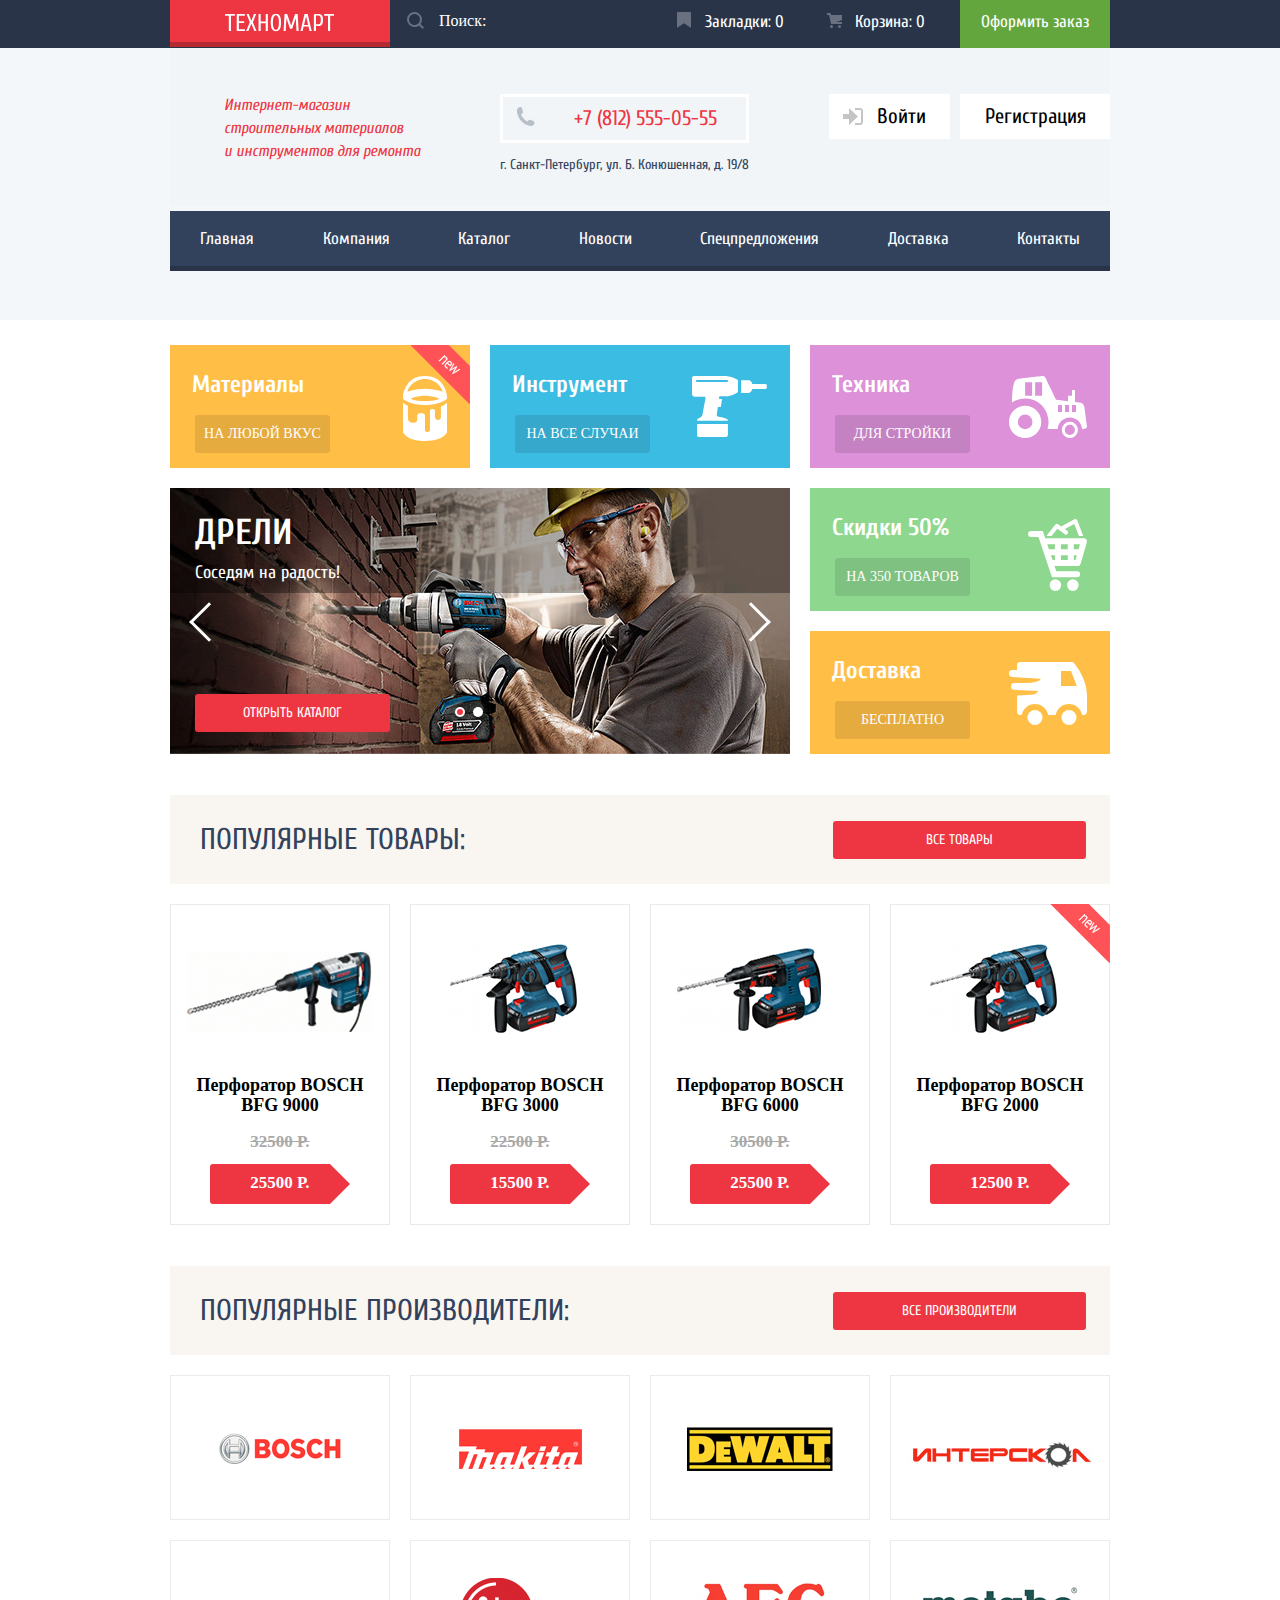
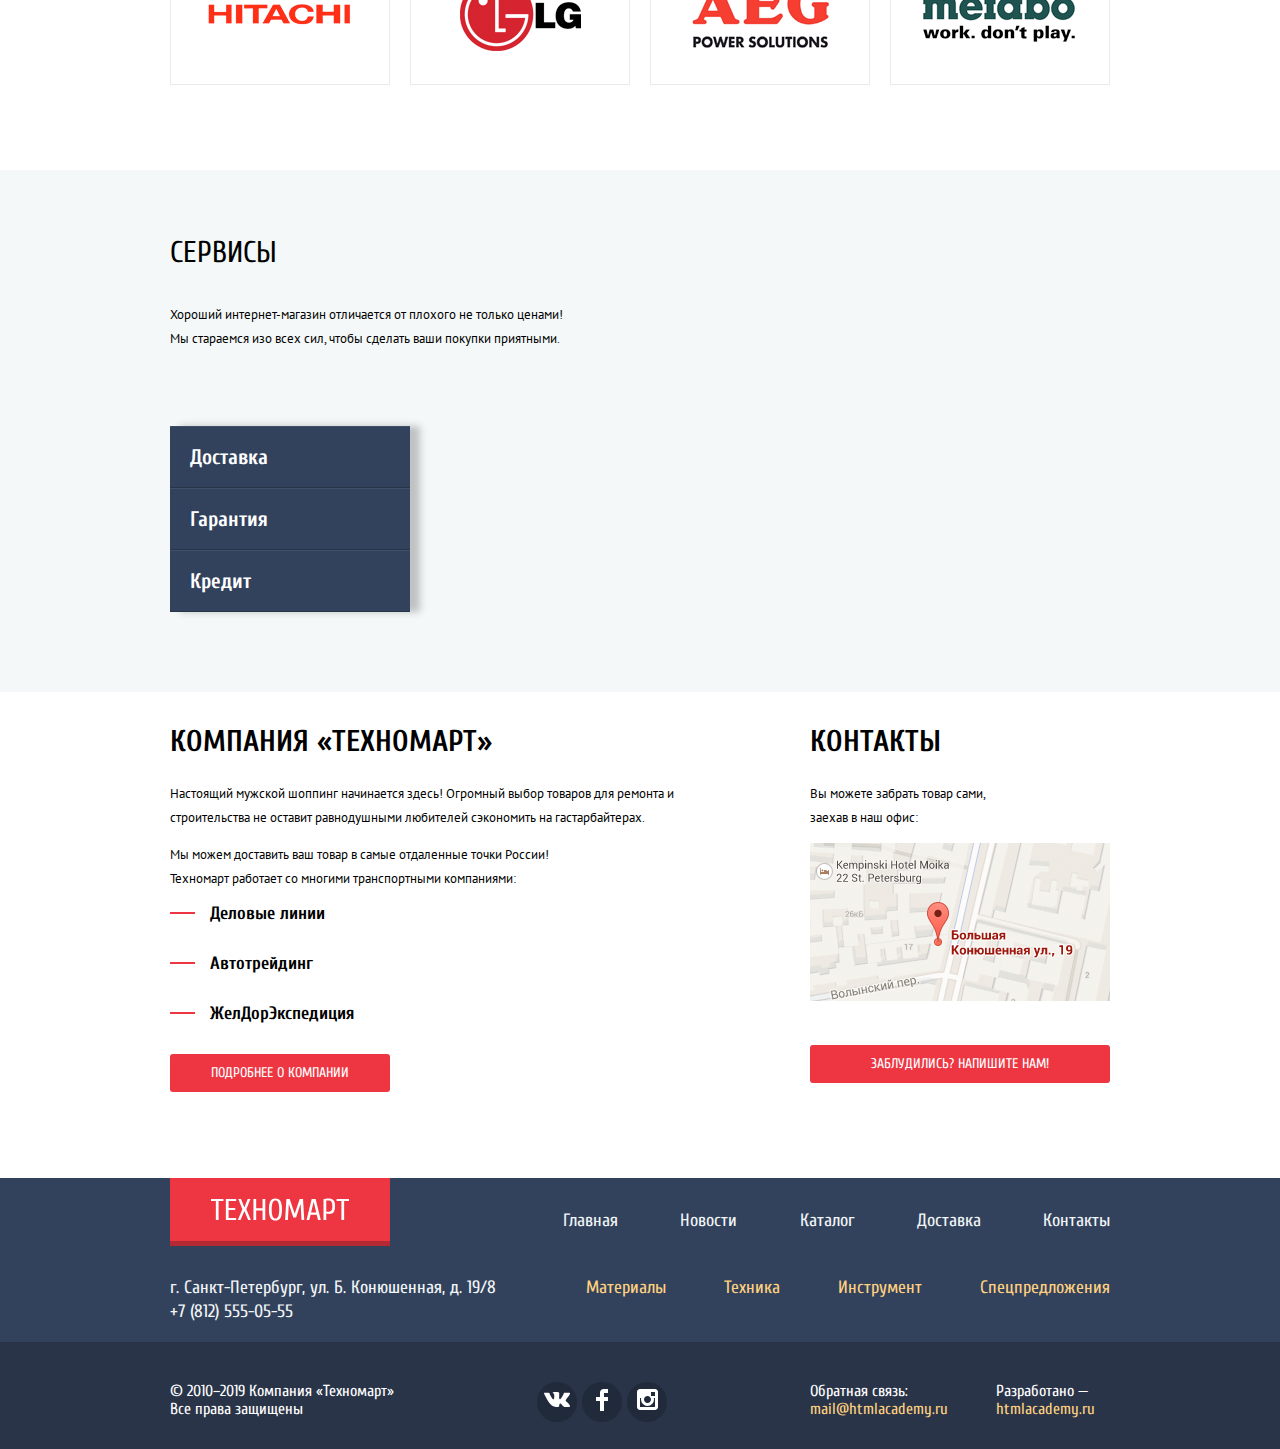
==== index.html @ a38dd0d5 "Вынес JS  в отдельный файл" ====
<!DOCTYPE html>
<html lang="ru">
  <head>
    <meta charset="utf-8">
    <title>HTML Academy: Техномарт</title>
    <link href="https://fonts.googleapis.com/css?family=Cuprum:400,400i,700%7CPT+Sans:400,700&display=swap&subset=cyrillic" rel="stylesheet">
    <link href="css/normalize.css" rel="stylesheet">
    <link href="css/style.css" rel="stylesheet">
  </head>
  <body>
   <!-- ICON'S (У КОТОРЫХ МЕНЯЕТСЯ ЦВЕТ) -->
   <svg class="visually-hidden">
       <symbol id="bookmark-icon" viewBox="0 0 14 16">
           <g>
               <path d="M14 15c0 .55-.368.741-.818.426l-5.363-3.765c-.45-.315-1.187-.315-1.637 0L.818 15.426C.368 15.741 0 15.55 0 15V1c0-.55.45-1 1-1h12c.55 0 1 .45 1 1v14z"/>
           </g>
       </symbol>

       <symbol id="cart-icon" viewBox="0 0 15 15">
           <g>
               <circle cx="4.5" cy="13.5" r="1.5"/>
               <circle cx="12.5" cy="13.5" r="1.5"/>
               <path d="M15 2H4.07l-.422-2H0v2h2.031l1.985 9H15V9H9.441L15 6.951z"/>
           </g>
       </symbol>

       <symbol id="search-icon" viewBox="0 0 17 17">
           <g>
               <path d="M17 15.586l-3.542-3.542A7.465 7.465 0 0 0 15 7.5 7.5 7.5 0 1 0 7.5 15c1.71 0 3.282-.579 4.544-1.542L15.586 17 17 15.586zM2 7.5C2 4.467 4.467 2 7.5 2 10.532 2 13 4.467 13 7.5c0 3.032-2.468 5.5-5.5 5.5A5.506 5.506 0 0 1 2 7.5z"/>
           </g>
       </symbol>

       <symbol id="phone-icon" viewBox="0 0 19 19">
               <g>
                   <path d="M15.572 18.985h-.941c-4.129-.488-7.157-2.408-9.359-4.864C3.062 11.66 1.318 8.492.978 4.228V3.084c.078-.774.459-1.304.898-1.757C2.425.766 3.25.044 4.002.019c.554-.018 1.5.38 1.879.899.329.446.504 1.339.656 2.003.154.671.505 1.643.408 2.289-.148 1.007-1.487 1.434-1.879 2.166 1.307 3.135 3.443 5.439 6.293 7.031.715-.392 1.346-1.572 2.332-1.595.359-.009.818.178 1.184.286.402.121.75.275 1.104.408.596.224 1.648.521 2.004 1.021.365.513.57 1.356.49 1.879-.164 1.041-1.879 2.197-2.901 2.579z"/>
             </g>
       </symbol>

       <symbol id="login-icon" viewBox="0 0 20 17">
               <g>
                   <path d="M14.875 8.5L6 0v6H0v5h6v6z"/>
                   <path d="M16.986 15.01h-5.027V17h5.027c2.178 0 3.004-1.81 3.029-3.026V3.028C19.99 1.811 19.164 0 16.986 0h-5.027v1.99h5.027c.839 0 .992.681 1.01 1.057v10.904c-.017.376-.171 1.059-1.01 1.059z"/>
               </g>
       </symbol>

       <symbol id="logout-icon" viewBox="0 0 21 17">
           <g>
                   <path d="M21 8.5L12.125 0v6h-6v5h6v6z"/>
                   <path d="M3.106 13.952V3.048c.018-.376.171-1.057 1.01-1.057h5.027V0H4.116C1.938 0 1.112 1.81 1.087 3.027v10.946C1.112 15.189 1.938 17 4.116 17h5.027v-1.99H4.116c-.839 0-.992-.683-1.01-1.058z"/>
           </g>
       </symbol>

       <symbol id="user-icon" viewBox="0 0 20 18">
           <g>
                   <path d="M17.881 14.166c-2.144-.735-4.256-1.666-5.207-2.39-.657-.501-.77-1.618-.517-2.415 1.118-.903 1.864-2.477 1.864-4.278C14.021 2.276 12.221 0 10 0S5.979 2.276 5.979 5.083c0 1.801.746 3.374 1.863 4.277.253.798.141 1.915-.517 2.416-.95.724-3.063 1.654-5.207 2.39S0 18 0 18h20s.025-3.099-2.119-3.834z"/>
           </g>
       </symbol>

       <symbol id="up-dir" viewBox="0 0 11 10">
               <g>
                   <path d="M5.5 0L0 10h11z"/>
               </g>
       </symbol>

       <symbol id="down-dir" viewBox="0 0 11 10">
               <g>
                   <path d="M5.5 10L0 0h11"/>
           </g>
       </symbol>
   </svg>

   <!-- HEADER -->
    <header class="header">
     <div class="header__top-wrap">
      <div class="header__top-line">
          <a class="header__logo" href="index.html">
            <img src="img/logo-technomart.svg" width="109" height="19" alt="Логотип магазина «Техномарт»">
          </a>

          <form class="header__search" action="catalog.html" method="get">
            <input type="text" class="search__input" name="search-input" placeholder="Поиск:">
            <button class="search__button">
                <svg class="search__icon"><use xlink:href="#search-icon"></use></svg>
            </button>
          </form>

          <ul class="header__interface">
            <li>
                <div class="interface__content">
                    <svg class="bookmark-icon">
                        <use xlink:href="#bookmark-icon"></use>
                    </svg>
                    <a class="bookmark-btn" href="#">Закладки: 0</a>
                </div>
            </li>
            <li>
                <div class="interface__content">
                    <svg class="cart-icon">
                        <use xlink:href="#cart-icon"></use>
                    </svg>
                    <a class="cart-btn" href="#">Корзина: 0</a>
                </div>
            </li>
            <li><a class="order-btn" href="#">Оформить заказ</a></li>
          </ul>
      </div>
     </div>

      <div class="header__mid-line">

          <p class="header__txt">
              Интернет-магазин<br>
              строительных материалов<br>
              и инструментов для ремонта
          </p>

          <div class="header__contacts">
              <div class="phone__content">
                  <svg class="phone-icon">
                      <use xlink:href="#phone-icon"></use>
                  </svg>
                  <a class="header__tel" href="tel:88125550555">+7 (812) 555-05-55</a>
              </div>
              <p class="header__geo">г. Санкт-Петербург, ул. Б. Конюшенная, д. 19/8</p>
          </div>


          <ul class="user-navigation">
            <li class="user-navigation__content">
                <svg class="login-icon"><use xlink:href="#login-icon"></use></svg>
                <a class="login-link" href="catalog.html">Войти</a>
            </li>
            <li><a class="registration-link" href="#">Регистрация</a></li>
          </ul>

          <ul class="account-navigation visually-hidden">
              <li class="account-top-line">
                  <div class="profile-content">
                      <svg class="user-icon">
                          <use xlink:href="#user-icon"></use>
                      </svg>
                      <a class="profile-link" href="#" aria-label="Имя пользователя">Равшан Джамшутович</a>
                  </div>
                  <a class="exit-link" href="#" aria-label="Выход из аккаунта">
                      <svg class="logout-icon">
                          <use xlink:href="#logout-icon"></use>
                      </svg>
                  </a>
              </li>
              <li class="account-bottom-line">
                  <a href="#">Мои заказы</a>
                  <a href="#">Личный кабинет</a>
              </li>
          </ul>

      </div>

      <nav class="header__navigation">
          <ul class="site-navigation">
            <li><a href="index.html">Главная</a></li>
            <li><a href="#">Компания</a></li>
            <li><a href="catalog.html">Каталог</a></li>
            <li><a href="#">Новости</a></li>
            <li><a href="#">Спецпредложения</a></li>
            <li><a href="#">Доставка</a></li>
            <li><a href="#">Контакты</a></li>
          </ul>
      </nav>
    </header>

<!-- MAIN -->
    <main class="container">
      <section class="container__menu center-container">
          <h2 class="visually-hidden">ОСНОВНОЕ МЕНЮ</h2>

          <ul class="menu__list">
              <li class="menu__item menu__block">
                  <div class="menu__flag">
                      <img src="img/new-flag.png" width="60" height="59" alt="Маркировка нового товара">
                  </div>
                  <h3 class="menu__title">Материалы</h3>
                  <div class="menu__content">
                      <a class="menu__btn" href="#">на любой вкус</a>
                      <img src="img/icon-1.svg" width="44" height="65" alt="логотип категории Материалы">
                  </div>
              </li>

              <li class="menu__item menu__block b--blue">
                  <div class="menu__flag visually-hidden">
                      <img src="img/new-flag.png" width="60" height="59" alt="Маркировка нового товара">
                  </div>
                  <h3 class="menu__title">Инструмент</h3>
                  <div class="menu__content">
                      <a class="menu__btn" href="#">на все случаи</a>
                      <img src="img/icon-2.svg" width="75" height="61" alt="логотип категории Инструмент">
                  </div>
              </li>

              <li class="menu__item menu__block b--purple">
                  <div class="menu__flag visually-hidden">
                      <img src="img/new-flag.png" width="60" height="59" alt="Маркировка нового товара">
                  </div>
                  <h3 class="menu__title">Техника</h3>
                  <div class="menu__content">
                      <a class="menu__btn" href="#">для стройки</a>
                      <img src="img/icon-3.svg" width="78" height="62" alt="логотип категории Техника">
                  </div>
              </li>

              <li class="menu__item slider">

                  <input class="slide-1 visually-hidden" type="radio" id="slide-1" name="slide-group" checked>
                  <input class="slide-2 visually-hidden" type="radio" id="slide-2" name="slide-group" >

                  <ul class="slider__list">
                      <li class="slider__item">
                          <div class="slide__txt">
                              <h3 class="slide__title">Дрели</h3>
                              <p class="slide__subtitle">Соседям на радость!</p>
                          </div>
                          <img src="img/slider1.jpg" width="620" height="266" alt="фото дрели">
                      </li>

                       <li class="slider__item visually-hidden">
                          <div class="slide__txt">
                              <h3 class="slide__title">Перфораторы</h3>
                              <p class="slide__subtitle">Настоящие мужские игрушки</p>
                          </div>
                          <img src="img/slider2.jpg" width="620" height="266" alt="фото дрели">
                      </li>
                  </ul>

                  <div class="slider__control-prev">
                      <label class="slider__arrow-left" for="slide-1"></label>
                      <label class="slider__arrow-left" for="slide-2"></label>
                  </div>

                  <div class="slider__control-next">
                      <label class="slider__arrow-right" for="slide-1"></label>
                      <label class="slider__arrow-right" for="slide-2"></label>
                  </div>

                  <div class="slider__switchers">
                      <label class="slider__switch" for="slide-1"></label>
                      <label class="slider__switch" for="slide-2"></label>
                  </div>

                  <a class="slide__btn" href="catalog.html">ОТКРЫТЬ КАТАЛОГ</a>
             </li>

             <li class="menu__double-item">
                  <div class="menu__block b--green">
                      <div class="menu__flag visually-hidden">
                          <img src="img/new-flag.png" width="60" height="59" alt="Маркировка нового товара">
                      </div>
                      <h3 class="menu__title">Скидки 50%</h3>
                      <div class="menu__content">
                          <a class="menu__btn" href="#">На 350 товаров</a>
                          <img src="img/icon-4.svg" width="59" height="72" alt="логотип категории Скидки">
                      </div>
                  </div>

                  <div class="menu__block">
                      <div class="menu__flag visually-hidden">
                          <img src="img/new-flag.png" width="60" height="59" alt="Маркировка нового товара">
                      </div>
                      <h3 class="menu__title">Доставка</h3>
                      <div class="menu__content">
                          <a class="menu__btn" href="#">Бесплатно</a>
                          <img src="img/icon-5.svg" width="78" height="63" alt="логотип категории Доставка">
                      </div>
                  </div>
              </li>
          </ul>
      </section>

      <section class="popular-items center-container">
          <div class="section__head">
              <h2 class="section__head-title">Популярные товары:</h2>
              <a class="section__head-btn" href="#">все товары</a>
          </div>
          <ul class="popular-items__list">
            <li class="popular-items__item">
                  <div class="flag visually-hidden">
                      <img src="img/new-flag.png" width="60" height="59" alt="Маркировка нового товара">
                  </div>
                  <div class="popular-items__btns">
                    <a class="buy" href="buy.html">КУПИТЬ</a>
                    <a class="bookmark" href="#">В закладки</a>
                  </div>
                  <div class="popular-items__img">
                      <img src="img/BFG9000.png" width="218" height="170" alt="Фото товара Перфоратор BOSCH BFG 9000">
                  </div>
                  <a href="#">
                      <p class="popular-items__title">
                          Перфоратор BOSCH<br>
                          BFG 9000
                      </p>
                  </a>
                  <p class="popular-items__discount">32500 Р.</p>
                  <p class="popular-items__price">25500 Р.</p>
            </li>

            <li class="popular-items__item">
                  <div class="flag visually-hidden">
                      <img src="img/new-flag.png" width="60" height="59" alt="Маркировка нового товара">
                  </div>
                  <div class="popular-items__btns">
                    <a class="buy" href="buy.html">КУПИТЬ</a>
                    <a class="bookmark" href="#">В закладки</a>
                  </div>
                  <div class="popular-items__img">
                      <img src="img/BFG3000.png" width="218" height="170" alt="Фото товара Перфоратор BOSCH BFG 3000">
                  </div>
                  <a href="#">
                      <p class="popular-items__title">
                          Перфоратор BOSCH<br>
                          BFG 3000
                      </p>
                  </a>
                  <p class="popular-items__discount">22500 Р.</p>
                  <p class="popular-items__price">15500 Р.</p>
            </li>

            <li class="popular-items__item">
                  <div class="flag visually-hidden">
                      <img src="img/new-flag.png" width="60" height="59" alt="Маркировка нового товара">
                  </div>
                  <div class="popular-items__btns">
                    <a class="buy" href="buy.html">КУПИТЬ</a>
                    <a class="bookmark" href="#">В закладки</a>
                  </div>
                  <div class="popular-items__img">
                      <img src="img/BFG6000.png" width="218" height="170" alt="Фото товара Перфоратор BOSCH BFG 6000">
                  </div>
                  <a href="#">
                      <p class="popular-items__title">
                          Перфоратор BOSCH<br>
                          BFG 6000
                      </p>
                  </a>
                  <p class="popular-items__discount">30500 Р.</p>
                  <p class="popular-items__price">25500 Р.</p>
            </li>

            <li class="popular-items__item">
                  <div class="flag">
                      <img src="img/new-flag.png" width="60" height="59" alt="Маркировка нового товара">
                  </div>
                  <div class="popular-items__btns">
                    <a class="buy" href="buy.html">КУПИТЬ</a>
                    <a class="bookmark" href="#">В закладки</a>
                  </div>
                  <div class="popular-items__img">
                      <img src="img/BFG2000.png" width="218" height="170" alt="Фото товара Перфоратор BOSCH BFG 2000">
                  </div>
                  <a href="#">
                      <p class="popular-items__title">
                          Перфоратор BOSCH<br>
                          BFG 2000
                      </p>
                  </a>
                  <p class="popular-items__discount"></p>
                  <p class="popular-items__price">12500 Р.</p>
            </li>
          </ul>
      </section>

      <section class="popular-fabricators center-container">
          <div class="section__head">
              <h2 class="section__head-title">Популярные ПРОИзводители:</h2>
              <a class="section__head-btn" href="#">все производители</a>
          </div>

          <ul class="popular-fabricators__list">
            <li class="popular-fabricators__item">
                <a class="popular-fabricators__logo" href="#">
                    <img src="img/bosch.png" width="126" height="37" alt="Логотип бренда Bosch">
                </a>
            </li>
            <li class="popular-fabricators__item">
                <a class="popular-fabricators__logo" href="#">
                    <img src="img/Makita.png" width="123" height="40" alt="Логотип бренда Makita">
                </a>
            </li>
            <li class="popular-fabricators__item">
                <a class="popular-fabricators__logo" href="#">
                    <img src="img/DeWALT.png" width="146" height="44" alt="Логотип бренда DeWalt">
                </a>
            </li>
            <li class="popular-fabricators__item">
                <a class="popular-fabricators__logo" href="#">
                    <img src="img/interskol.png" width="200" height="88" alt="Логотип бренда Интерскол">
                </a>
            </li>
            <li class="popular-fabricators__item">
                <a class="popular-fabricators__logo" href="#">
                    <img src="img/Hitachi.png" width="169" height="31" alt="Логотип бренда Hitachi">
                </a>
            </li>
            <li class="popular-fabricators__item">
                <a class="popular-fabricators__logo" href="#">
                    <img src="img/LG.png" width="121" height="73" alt="Логотип бренда LG">
                </a>
            </li>
            <li class="popular-fabricators__item">
                <a class="popular-fabricators__logo" href="#">
                    <img src="img/AEG.png" width="151" height="96" alt="Логотип бренда AEG">
                </a>
            </li>
            <li class="popular-fabricators__item">
                <a class="popular-fabricators__logo" href="#">
                    <img src="img/Metabo.png" width="204" height="69" alt="Логотип бренда Metabo">
                </a>
            </li>
          </ul>
              <!-- Будет готов после следующих лекций -->
      </section>

      <section class="services">
          <div class="center-container">
              <h2 class="services__title">Сервисы</h2>
              <p class="services__txt">
                  Хороший интернет-магазин отличается от плохого не только ценами!<br>
                  Мы стараемся изо всех сил, чтобы сделать ваши покупки приятными.
              </p>
              <div class="services__wrap">

                  <input class="delivery__radio visually-hidden" type="radio" id="delivery" name="services-group">
                  <input class="guarantee__radio visually-hidden" type="radio" id="guarantee" name="services-group">
                  <input class="credit__radio visually-hidden" type="radio" id="credit" name="services-group">

                  <ul class="description-list">
                      <li class="item-description">
                          <div class="item-description__content">
                              <h3 class="item-description__title">Доставка</h3>
                              <p class="item-description__txt">
                                  Мы с удовольствием доставим ваш товар прямо <br>
                                  к вашему подъезду совершенно бесплатно!<br>
                                  Ведь мы неплохо заработаем,<br>
                                  поднимая его на ваш этаж!
                          </div>
                          <img src="img/delivery_logo.svg" width="468" height="261" alt="Логотип пункта Доставка">
                      </li>
                      <li class="item-description">
                          <div class="item-description__content">
                              <h3 class="item-description__title">Гарантия</h3>
                              <p class="item-description__txt">
                                  Если купленный у нас товар поломается или заискрит,<br>
                                  а также в случае пожара, спровоцированного его возгоранием,<br>
                                  вы всегда можете быть уверены в нашей гарантии. Мы обменяем<br>
                                  сгоревший товар на новый.<br>
                                  Дом уж восстановите как-нибудь сами.
                              </p>
                          </div>
                          <img src="img/guarantee_logo.svg" width="389" height="283" alt="Логотип пункта Гарантия">
                      </li>
                      <li class="item-description">
                          <div class="item-description__content">
                              <h3 class="item-description__title">Кредит</h3>
                              <p class="item-description__txt">
                                  Залезть в долговую яму стало проще!<br>
                                  Кредитные консультанты придут вам на помощь.
                              </p>
                              <a class="item-description__btn" href="#">Отправить заявку</a>
                          </div>
                          <img src="img/credit_logo.svg" width="465" height="285" alt="Логотип     пункта Кредит">
                      </li>
                  </ul>

                  <ul class="services__menu">
                      <li class="services__item">
                          <label for="delivery">Доставка</label>
                      </li>
                      <li class="services__item">
                          <label for="guarantee">Гарантия</label>
                      </li>
                      <li class="services__item">
                          <label for="credit">Кредит</label>
                      </li>
                  </ul>
              </div>
          </div>
      </section>

      <div class="main__wrap center-container">
          <section class="info">
              <h2 class="info__title">КОМПАНИЯ «Техномарт»</h2>
              <p class="info__txt">
                  Настоящий мужской шоппинг начинается здесь! Огромный выбор товаров для ремонта и<br>
                  строительства не оставит равнодушными любителей сэкономить на гастарбайтерах.
              </p>
              <p class="info__txt">
                  Мы можем доставить ваш товар в самые отдаленные точки России!<br>
                  Техномарт работает со многими транспортными компаниями:
              </p>
              <ul class="info__transport-companies">
                  <li class="transport-companies__items">
                      <img src="img/li-icon.png" width="25" height="2" alt="Маркер списка">
                      <a href="#">Деловые линии</a>
                  </li>
                  <li class="transport-companies__items">
                      <img src="img/li-icon.png" width="25" height="2" alt="Маркер списка">
                      <a href="#">Автотрейдинг</a>
                  </li>
                  <li class="transport-companies__items">
                      <img src="img/li-icon.png" width="25" height="2" alt="Маркер списка">
                      <a href="#">ЖелДорЭкспедиция</a>
                  </li>
              </ul>
              <a class="info__btn" href="#">Подробнее о компании</a>
          </section>

          <section class="contacts">
              <h2 class="contacts__title">КОНТАКТЫ</h2>
              <p class="contacts__txt">
                  Вы можете забрать товар сами,<br>
                  заехав в наш офис:
              </p>
              <a href="map.html" class="open-map"><img src="img/map.png" alt="Офис компании по адресу ул.Большая Конюшенная, д.19/8, Санкт-Петербург"></a>
              <a class="contacts__btn" href="writeus.html">Заблудились? НапиШИТЕ НАМ!</a>
          </section>
      </div>

<!-- POPUP'S -->
      <section class="popup-map visually-hidden">
          <h2 class="visually-hidden">Увеличенная карта</h2>

          <iframe src="https://www.google.com/maps/embed?pb=!1m18!1m12!1m3!1d1998.6037999040354!2d30.322010416394033!3d59.938716271971415!2m3!1f0!2f0!3f0!3m2!1i1024!2i768!4f13.1!3m3!1m2!1s0x4696310fca5ba729%3A0xea9c53d4493c879f!2sBolshaya+Konyushennaya+ul.%2C+19%2C+Sankt-Peterburg%2C+Russia%2C+191186!5e0!3m2!1sen!2s!4v1441888483426" width="940" height="446" allowfullscreen></iframe>

          <img src="img/big-map.png" alt="Офис компании по адресу ул.Большая Конюшенная, д.19/8, Санкт-Петербург">
          <button class="popup__close" type="button">
              <span class="visually-hidden">Закрыть</span>
          </button>
      </section>

      <section class="popup-email visually-hidden">
          <h2 class="visually-hidden">Отправить e-mail</h2>
          <form class="popup-email__form" id="email-form" action="mailto:mail@technomart.ru" method="post">
             <p class="popup-email__name">
              <label for="user-name">Ваше имя:</label>
              <input type="text" id="user-name" name="user-name" value="" placeholder="Имя Фамилия" required>
             </p>
             <p class="popup-email__name">
              <label for="user-email">Ваш e-mail:</label>
              <input type="email" id="user-email" name="user-email" value="" placeholder="email@example.com" required>
             </p>
             <p class="popup-email__text">
              <label for="user-text">Текст письма:</label>
              <textarea id="user-text" name="user-text" rows="10" cols="45" value="" placeholder="В свободной форме" required></textarea>
             </p>
          </form>

          <div class="popup-email__wrap">
              <button class="popup-email__button" form="email-form" type="submit">Отправить</button>
          </div>

          <button class="popup__close" type="button">
              <span class="visually-hidden">Закрыть</span>
          </button>
      </section>
    </main>

<!-- FOOTER -->
    <footer class="footer">

      <div class="footer__top-line">
          <a class="footer__logo">
              <img src="img/logo-technomart.svg" width="138" height="23" alt="Логотип магазина «Техномарт»">
          </a>
          <nav>
              <ul class="footer__navigation">
                <li><a href="index.html">Главная</a></li>
                <li><a href="#">Новости</a></li>
                <li><a href="catalog.html">Каталог</a></li>
                <li><a href="#">Доставка</a></li>
                <li><a href="#">Контакты</a></li>
              </ul>
          </nav>
      </div>
      <div class="footer__mid-line">
          <p class="footer__contacts">
              г. Санкт-Петербург, ул. Б. Конюшенная, д. 19/8<br>
              +7 (812) 555-05-55
          </p>
          <ul class="items-navigation">
              <li><a href="#">Материалы</a></li>
              <li><a href="#">Техника</a></li>
              <li><a href="#">Инструмент</a></li>
              <li><a href="#">Спецпредложения</a></li>
          </ul>
      </div>

      <div class="footer__bottom-wrap">
         <div class="footer__bottom-line">
              <p class="footer__copyright">
                  © 2010–2019 Компания «Техномарт»<br>
                  Все права защищены
              </p>
              <ul class="footer__socials">
                  <li class="social__item">
                      <a href="#">
                          <img src="img/icon-vk.svg" width="26" height="15" alt="Ссылка на страницу магазина во Вконтакте">
                      </a>
                  </li>
                  <li class="social__item">
                      <a href="#">
                          <img src="img/icon-fb.svg" width="12" height="22" alt="Ссылка на страницу магазина в Facebook">
                      </a>
                  </li>
                  <li class="social__item">
                      <a href="#">
                          <img src="img/icon-insta.svg" width="21" height="21" alt="Ссылка на страницу магазина в Instagram">
                      </a>
                  </li>
              </ul>
            <ul class="footer__feedback">
                <li>
                    Обратная связь:<br>
                    <a href="mailto:mail@htmlacademy.ru" aria-label="Написать письмо разработчику">mail@htmlacademy.ru</a>
                </li>
                <li>
                    Разработано —<br>
                    <a href="https://htmlacademy.ru/intensive/htmlcss" aria-label="Перейти на сайт разработчика">htmlacademy.ru</a>
                </li>
            </ul>
         </div>
      </div>
    </footer>

    <script src="js/script.js"></script>
  </body>
</html>
---- css/style.css ----
.body {
    padding: 0;
    margin: 0;

    font-family: 'Cuprum', sans-serif;
    font-size: 13px;
    line-height: 24px;
    font-weight: 400;
    color: #000000;

    background-color: #ffffff;
}

                              /* VISUALLY-HIDDEN (то, что скрыто)*/
.visually-hidden {
  display:none;
}

                              /* CENTER-CONTAINER (центровщик) */

.center-container {
    width: 940px;

    margin-left: auto;
    margin-right: auto;
}

                              /* SECTION-HEAD (заголовки разделов)*/
.section__head {
    display: flex;
    flex-direction: row;
    justify-content: space-between;
    align-items: center;

    max-width: 940px;
    min-height: 89px;

    background-color: #f9f5f0;

    margin-top: 21px;
    margin-bottom: 20px;
}

.section__head-title {
    max-width: 620px;

    font-family: 'Cuprum', sans-serif;
    font-size: 30px;
    line-height: 30px;
    font-weight: 400;
    text-transform: uppercase;
    color: #32425c;

    margin-left: 30px;
}

.section__head-btn {
    display: block;

    width: 253px;
    height: 18px;

    font-family: 'Cuprum', sans-serif;
    font-size: 14px;
    line-height: 18px;
    text-decoration: none;
    text-transform: uppercase;
    text-align: center;
    color: #ffffff;

    background-color: #ee3643;
    border-radius: 3px;

    padding-top: 10px;
    padding-bottom: 10px;
    margin-right: 24px;
}

.section__head-btn:hover,
.section__head-btn:focus {
    background-color: #ca2c37;
}

.section__head-btn:active {
    background-color: #ba2732;
}


                              /* HEADER */
.header {
    width: 100%;
    min-height: 320px;
    margin-bottom: 25px;
    background-color: #f4f7f9;
}

                              /* HEADER TOP LINE */
.header__top-wrap {
    width: 100%;
    min-height: 42px;
    background-color: #293449;
}

.header__top-line {
    display: flex;
    flex-direction: row;
    justify-content: space-between;
    flex-wrap: wrap;

    max-width: 940px;
    min-height: 42px;
    background-color: #293449;
    margin-left: auto;
    margin-right: auto;
}

.header__logo {
    width: 220px;
    height: 42px;

    background-color: #ee3643;
    border-bottom: 5px solid #b52933;
}

.header__logo img {
    width: 109px;
    height: 19px;

    margin-top: 13px;
    margin-right: 56px;;
    margin-bottom: 11px;
    margin-left: 55px;;
}

.header__logo:hover,
.header__logo:focus{
    background-color: #ca2c37;
}

.header__logo:active{
    background-color: #ba2732;
}

.header__search {
    position: relative;

    display: flex;
    flex-direction: row;

    width: 270px;
    height: 42px;
}

.search__input {
    width: 221px;
    height: 42px;
    color: #ffffff;
    background-color: #293449;

    margin: 0;
    padding: 0;
    padding-left: 49px;
    border: none;
}

.search__button {
    background: none;
    border: none;
    padding: 0;
}

.search__icon {
    position: absolute;
    top: 12px;
    left: 17px;
    z-index: 100;

    display: block;
    width: 17px;
    height: 17px;

    cursor: pointer;

    fill: #6a7180;
}


/*цвет текста для placeholder'a в этом input*/
.search__input::-webkit-input-placeholder {
    color: #ffffff;
}

.search__input:-moz-placeholder {
    color: #ffffff;
}

.header__search:hover .search__icon {
    fill: #ffffff;
}

.search__input:hover {
    background-color: #212a3a;
}

.search__input:focus {
    color: #000000;
    background-color: #ffffff;
}

.search__input:focus ~ button .search__icon {
    fill: #ee3643;
}


.header__interface {
    display: flex;
    flex-direction: row;

    list-style: none;
    padding: 0;
    margin: 0;
}

.interface__content {
    position: relative;

    display: flex;
    flex-direction: row;

    width: 150px;
    height: 42px;
}

.bookmark-icon {
    position: absolute;
    top: 12px;
    left: 17px;
    z-index: 100;

    display: block;

    width: 14px;
    height: 16px;

    fill: rgba(255,255,255,0.3);
}

.bookmark-btn {
    display: block;

    width: 105px;
    height: 22px;

    font-family: 'Cuprum', sans-serif;
    font-size: 17px;
    line-height: 18px;
    color: #ffffff;
    text-decoration: none;

    padding-top: 13px;
    padding-bottom: 13px;
    padding-left: 45px;

}

.cart-icon {
    position: absolute;
    top: 13px;
    left: 17px;
    z-index: 100;

    display: block;

    width: 15px;
    height: 15px;

    fill: rgba(255,255,255,0.3);
}

.cart-btn {
    display: block;

    width: 105px;
    height: 22px;

    font-family: 'Cuprum', sans-serif;
    font-size: 17px;
    line-height: 18px;
    color: #ffffff;
    text-decoration: none;

    padding-top: 13px;
    padding-bottom: 13px;
    padding-left: 45px;
}

.non-empty {
    background-color: #ee3643;
}

.interface__content:hover,
.interface__content:focus {
    background-color: #212a3a;
}

.interface__content:hover svg,
.interface__content:focus svg{
    fill: #ffffff;
}

.interface__content a:active {
    color: #999ca1;
    background-color: #161d29;
}

.interface__content:active svg {
    fill: rgba(255,255,255,0.5);
}

.order-btn {
    display: block;

    width: 150px;
    height: 22px;

    font-family: 'Cuprum', sans-serif;
    font-size: 17px;
    line-height: 18px;
    color: #ffffff;
    text-decoration: none;
    text-align: center;

    padding-top: 13px;
    padding-bottom: 13px;

    background-color: #63a63e;
}

.order-btn:hover,
.order-btn:focus {
    background-color: #5fbb2d;
}

.order-btn:active {
    color: #a2be93;
    background-color: #518534;
}

                              /* HEADER MIDDLE LINE */

.header__mid-line {
    display: flex;
    flex-direction: row;
    justify-content: space-between;
    flex-wrap: wrap;


    max-width: 940px;
    min-height: 158px;
    margin-left: auto;
    margin-right: auto;

    margin-bottom: 5px;

    background-color: #f1f5f7;
}

.header__txt {
    font-family: 'Cuprum', sans-serif;
    font-style: italic;
    font-size: 16px;
    line-height: 23px;
    color: #ee3643;

    margin: 0;
    margin-top: 46px;
    margin-left: 54px;
}

.header__contacts {
    margin-top: 46px;
}

.phone__content {
    position: relative;

    display: flex;
    flex-direction: row;
    flex-wrap: wrap;

    max-width: 264px;
    min-height: 39px;

    border: 3px solid #ffffff;
    margin-bottom: 10px;
}

.phone-icon {
    position: absolute;
    top: 10px;
    left: 13px;

    width: 19px;
    height: 19px;

    fill: #b7bfc8;
}

.header__tel {
    font-family: 'Cuprum', sans-serif;
    font-size: 21px;
    line-height: 21px;
    text-decoration: none;
    color: #ee3643;

    padding-top: 11px;
    padding-bottom: 11px;
    padding-left: 71px;

    margin: 0;
}

.header__geo {
    max-width: 264px;

    font-family: 'Cuprum', sans-serif;
    font-size: 14px;
    line-height: 24px;
    text-align: center;
    color: #32425c;
    margin: 0;
}

.user-navigation {
    display: flex;
    flex-direction: row;
    flex-wrap:wrap;

    list-style: none;
    padding: 0;
    margin: 0;
    margin-top: 46px;
}

.user-navigation__content {
    position: relative;

    display: flex;
    flex-direction: row;
    flex-wrap: wrap;

    min-width: 121px;
    height: 45px;

    background-color: #ffffff;

    margin-right: 10px;
}

.login-icon {
    position: absolute;
    top: 14px;
    left: 14px;

    width: 20px;
    height: 17px;

    fill: #c5c5c5;
}

.user-navigation a {
    font-family: 'Cuprum', sans-serif;
    font-size: 21px;
    line-height: 21px;
    color: #000000;
    text-decoration: none;

    background-color: #ffffff;
}

.login-link {
    display: block;
    min-width: 63px;
    min-height: 21px;

    padding-top: 12px;
    padding-right: 10px;
    padding-bottom: 12px;
    padding-left: 48px;


}

.registration-link {
    display: block;

    min-width: 115px;
    min-height: 21px;

    padding-top: 12px;
    padding-right: 10px;
    padding-bottom: 12px;
    padding-left: 25px;

}


.user-navigation a:hover,
.user-navigation a:focus {
    color: #ee3643;
}

.user-navigation a:active {
    color: #b2b2b2;
}

.user-navigation__content:hover .login-icon,
.user-navigation__content:focus .login-icon {
    fill: #32425c;
}

.user-navigation__content:active .login-icon {
    fill: #c5c5c5;
}

.visually-hidden {
    display: none;
}

.account-navigation {
    list-style: none;
    padding: 0;
    margin: 0;
    margin-top: 46px;
}

.account-top-line {
    display: flex;
    flex-direction: row;
    flex-wrap: wrap;
    justify-content: space-around;
    align-items: center;

    max-width: 300px;
    min-height: 45px;

    background-color: #ffffff;

    margin-bottom: 10px;
}

.profile-content {
    position: relative;

    display: flex;
    flex-direction: row;
    flex-wrap: wrap;
}

.user-icon {
    position: absolute;
    top: 13px;
    left: 13px;

    width: 20px;
    height: 18px;

    fill: #c5c5c5;
}

.profile-link {
    display: block;

    font-family: 'Cuprum', sans-serif;
    font-size: 21px;
    line-height: 21px;
    font-weight: 400;
    text-decoration: none;
    color: #000000;

    width: 210px;
    min-height: 21px;

    padding-top: 12px;
    padding-bottom: 12px;

    padding-left: 47px;

}

.profile-link:active {
    color: #b2b2b2;
}

.profile-content:hover .user-icon,
.profile-content:focus .user-icon {
    fill: #32425c;
}

.profile-content:active .user-icon {
    fill: #c5c5c5;
}

.logout-icon {
    width: 21px;
    height: 17px;

    fill: #c5c5c5;

    margin-right: 10px;
}

.exit-link:hover .logout-icon,
.exit-link:focus .logout-icon {
    fill: #32425c;
}

.exit-link:active .logout-icon {
    fill: #c5c5c5;
}

.account-bottom-line {
    margin-left: 17px;
}

.account-bottom-line a {
    position: relative;

    font-family: 'Cuprum', sans-serif;
    font-size: 16px;
    line-height: 18px;
    font-weight: 400;
    color: #32425c;

    margin-right: 32px;
}

.account-bottom-line a::before {
    position: absolute;
    top: 8px;
    left: -20px;

    content: "";

    width: 5px;
    height: 5px;

    border-radius: 5px;
    background-color: #32425c;
}

.account-bottom-line a:first-child::before {
    display: none;
}

.account-bottom-line a:hover,
.account-bottom-line a:focus {
    color: #ee3643;
}

.account-bottom-line a:active {
    color: #c5cad0;
}

                              /* HEADER BOTTOM LINE */

.header__navigation {
    width: 100%;
}

.site-navigation {
    display: flex;
    flex-direction: row;
    flex-wrap: wrap;
    justify-content: space-between;


    max-width: 940px;
    min-height: 55px;

    background-color: #32425c;
    border-bottom: 5px solid #293449;

    list-style: none;
    padding: 0;
    margin: 0;
    margin-left: auto;
    margin-right: auto;
}

.site-navigation a {
    display: block;
    height: 17px;


    font-family: 'Cuprum', sans-serif;
    font-size: 17px;
    line-height: 17px;
    color: #ffffff;
    text-decoration: none;
    text-align: center;

    padding-top: 19px;
    padding-right: 30px;
    padding-bottom: 19px;
    padding-left: 30px;

}

.site-navigation a:hover,
.site-navigation a:focus {
    background-color: #293449;
}

.site-navigation a:active {
    color: #a8abaf;
    background-color: #293449;
}

             /* ==================== INDEX ==================== */

                              /* MENU */
.container__menu {
    width: 940px;
    margin-left: auto;
    margin-right: auto;
}

.menu__list {
    display: flex;
    flex-direction: row;
    flex-wrap: wrap;

    list-style: none;
    padding: 0;
    margin: 0;
}

.menu__item {
    margin-right: 20px;
    margin-bottom: 20px;
}

.menu__item:nth-child(3n) {
    margin-right: 0;
}

.menu__block {
    position: relative;

    width: 300px;
    height: 123px;

    background-color: #ffbf47;
}

.menu__flag {
    position: absolute;
    top: 0;
    right: 0;

    width: 60px;
    height: 59px;

    overflow: hidden;
    z-index: 20;
}

.menu__title {
    font-family: 'Cuprum', sans-serif;
    font-size: 24px;
    line-height: 30px;
    font-weight: 700;
    color: #ffffff;

    margin:0;
    margin-top: 25px;
    margin-bottom: 15px;
    margin-left: 22px;
}

.menu__content {
    display: flex;
    flex-direction: row;
}

.menu__btn {
    display: block;

    width: 135px;
    height: 18px;

    font-size: 14px;
    line-height: 18px;
    text-decoration: none;
    text-transform: uppercase;
    text-align: center;
    color: #ffffff;

    background-color: rgba(0,0,0,0.1);
    border-radius: 3px;

    padding-top: 10px;
    padding-bottom: 10px;
    margin-left: 25px;
}

.menu__btn:hover,
.menu__btn:focus {
    background-color: rgba(0,0,0,0.2);
}

.menu__btn:active {
    background-color: rgba(0,0,0,0.3);
}

.menu__content img {
    position: absolute;
    top: 31px;
    right: 23px;
}

.b--blue {
    background-color: #3bbce3;
}

.b--purple {
    background-color: #dc91d8;
}

.b--green {
    background-color: #8ed78f;
}

.menu__double-item {
    display: flex;
    flex-direction: column;

    margin-right: 0;
}

.menu__double-item div {
    margin-bottom: 20px;
}

.slider {
    position: relative;

    width: 620px;
    height: 266px;
}

.slider__list {
    list-style: none;

    padding: 0;
    margin: 0;
}

.slider__item {
    display: none;

    transition: 0.5s;
}

.slide__txt {
    position: absolute;
    top: 0;
    left: 0;

    width: 620px;
    height: 105px;

    background-color: rgba(0,0,0,0.1);
}

.slide__title {
    font-family: 'Cuprum', sans-serif;
    font-size: 36px;
    line-height: 36px;
    font-weight: 700;
    text-transform: uppercase;
    color: #ffffff;

    margin-top: 27px;
    margin-bottom: 10px;
    margin-left: 25px;
}

.slide__subtitle {
    font-family: 'Cuprum', sans-serif;
    font-size: 18px;
    line-height: 24px;
    font-weight: 400;
    color: #ffffff;

    margin: 0;
    margin-left: 25px;
}

.slider__item img {
    width: 620px;
    height: 266px;
}

.slider__arrow-left {
    display: none;

    background: none;
    border: none;
    padding: 0;
}

.slider__arrow-left::before {
    content: "";

    position: absolute;
    top: 120px;
    left: 25px;

    width: 25px;
    height: 25px;

    border-left: 3px solid #ffffff;
    border-bottom: 3px solid #ffffff;

    transform: rotate(45deg);

    cursor: pointer;
}

.slider__arrow-right {
    display: none;

    background: none;
    border: none;
    padding: 0;
}

.slider__arrow-right::after {
    content: "";

    position: absolute;
    top: 120px;
    right: 25px;

    width: 25px;
    height: 25px;

    border-right: 3px solid #ffffff;
    border-bottom: 3px solid #ffffff;

    transform: rotate(-45deg);

    cursor: pointer;
}

.slider__switchers {
    position: absolute;

    bottom: 37px;
    left: 295px;
    z-index: 100;

    width: 160px;
    height: 18px;

    text-align: center;
    font-size: 0;
    transform: translateX(-50%);
}

.slider__switchers label {
    position: relative;

    display: inline-block;
    width: 18px;
    height: 18px;

    border-radius: 50%;
    cursor: pointer;
}

.slider__switchers label::after {
    content: "";

    position: absolute;
    top: 8px;
    left: 8px;
    z-index: 1;

    width: 10px;
    height: 10px;

    margin-right: 10px;

    background: #ffffff;

    border-radius: 50%;
}

.slide-1:checked ~ .slider__list .slider__item:nth-child(1) {
    display: block;
}

.slide-2:checked ~ .slider__list .slider__item:nth-child(2) {
    display: block;
}

.slide-1:checked ~ .slider__switchers .slider__switch:nth-child(1)::before,
.slide-2:checked ~ .slider__switchers .slider__switch:nth-child(2)::before {
    content: "";

    position: absolute;

    top: 10px;
    left: 10px;

    z-index: 2;

    width: 6px;
    height: 6px;

    background-color: #ee3643;

    border-radius: 50%;
}

.slide-1:checked ~ .slider__control-next label:nth-child(2),
.slide-2:checked ~ .slider__control-next label:nth-child(1) {
    display: block;
}

.slide-1:checked ~ .slider__control-prev label:nth-child(2),
.slide-2:checked ~ .slider__control-prev label:nth-child(1) {
    display: block;
}

.slide__btn {
    position: absolute;
    left: 25px;
    bottom: 22px;

    display: block;
    width: 195px;
    height: 18px;

    font-family: 'Cuprum', sans-serif;
    font-size: 14px;
    line-height: 18px;
    font-weight: 400;
    text-transform: uppercase;
    text-decoration: none;
    text-align: center;
    color: #ffffff;

    background-color: #ee3643;
    border-radius: 3px;

    padding-top: 10px;
    padding-bottom: 10px;
}

.slide__btn:hover,
.slide__btn:focus {
    background-color: #ca2c37;
}

.slide__btn:active {
    background-color: #ba2732;
}

                              /* POPULAR ITEMS */
.popular-items__list {
    display: flex;
    flex-direction: row;
    flex-wrap: wrap;

    list-style: none;
    padding: 0;
    margin: 0;
}

.popular-items__item {
    position: relative;

    max-width: 218px;
    min-height: 316px;
    border: 1px solid #eaeaea;

    margin-right: 20px;
    margin-bottom: 20px;
}

.popular-items__item:nth-child(4n) {
    margin-right: 0;
}

.popular-items__item:hover {
    box-shadow: 0px 10px 25px 0px rgba(41, 52, 73, 0.5);
}

.popular-items__item:hover .popular-items__btns {
    display: block;
}

.flag {
    position: absolute;
    top: -1px;
    right: -1px;

    width: 60px;
    height: 59px;

    overflow: hidden;
    z-index: 20;
}

.popular-items__btns {
    display: none;

    position: absolute;
    top: 0;
    left: 0;

    width: 218px;
    height: 170px;
    background-color: #ffffff;
}

.buy,
.bookmark {
    display: block;
    text-align: center;

    font-family: 'Cuprum', sans-serif;
    font-size: 14px;
    line-height: 18px;
    text-transform: uppercase;

    margin-left: auto;
    margin-right: auto;
}

.buy {
    color: #eef4ec;

    width: 135px;
    height: 18px;

    background-color: #63a63e;
    border-bottom: 3px solid #367315;
    border-radius: 3px;

    margin-top: 45px;
    padding-top: 7px;
    padding-bottom: 7px;

}

.buy:hover,
.buy:focus {
    background-color: #5fbb2d;
}

.buy:active {
    background-color: #518534;
    border-bottom-color: #518534;
}

.bookmark {
    color: #32425c;

    width: 129px;
    height: 18px;

    background-color: #ffffff;
    border: 3px solid #63a63e;
    border-radius: 3px;

    margin-top: 7px;
    padding-top: 7px;
    padding-bottom: 7px;
}

.bookmark:hover,
.bookmark:focus {
    border-color: #32425c;
}

.bookmark:active {
    color: #d0d2d6;
    border-color: #c1c6ce;
}

.popular-items__img {
    width: 218px;
    height: 170px;
}

.popular-items__img img {
    max-width: 100%;
}


.popular-items__item a {
    text-decoration: none;
}

.popular-items__title {
    font: 'PT Sans', sans-serif;
    font-size: 18px;
    line-height: 20px;
    font-weight: 700;
    text-align: center;
    color: #000000;

    margin: 0;
}

.popular-items__discount {
    font: 'PT Sans', sans-serif;
    font-size: 17px;
    line-height: 18px;
    font-weight: 700;
    text-align: center;
    text-decoration: line-through;
    color: #a9a9a9;

    min-height: 18px;

    margin-top: 18px;
    margin-bottom: 13px;
}

.popular-items__price {
    position: relative;

    font: 'PT Sans', sans-serif;
    font-size: 17px;
    line-height: 18px;
    font-weight: 700;
    text-align: center;;
    color: #ffffff;

    width: 80px;
    margin: 10px auto;
    margin-bottom: 20px;
    padding-top: 10px;
    padding-right: 30px;
    padding-bottom: 12px;
    padding-left: 30px;

    background-color: #ee3643;
    border-radius: 3px;
}

.popular-items__price::after {
    content: "";

    position: absolute;
    top: 0;
    right: -20px;

    width: 0;
    height: 0;

    border: 20px solid white;
    border-left-color: #ee3643;
}



                              /* POPULAR FABRICATORS */
.popular-fabricators__list {
    display: flex;
    flex-direction: row;
    flex-wrap: wrap;

    list-style: none;
    padding: 0;
    margin: 0;
}

.popular-fabricators__item {
    display: flex;
    flex-direction: row;
    justify-content: center;
    align-items: center;

    max-width: 218px;
    min-height: 143px;

    text-align: center;

    border: 1px solid #ebebeb;

    margin-right: 20px;
    margin-bottom: 20px;
}

.popular-fabricators__item:nth-child(4n) {
    margin-right: 0;
}

.popular-fabricators__logo {
    display: block;

    width: 218px;
    height: 143px;
    line-height: 143px;
    text-align: center;
}

.popular-fabricators__logo img {
   vertical-align: middle;
}


.popular-fabricators__item:hover,
.popular-fabricators__item:focus {
    box-shadow: 0px 4px 10px 0px rgba(41,52,73,0.5);
}

.popular-fabricators__item:active {
    background-color: rgba(255,255,255,0.5);
}

                              /* SERVICES */
.services {
    width: 100%;
    min-height: 522px;
    background-color: #f4f8f9;
    margin-top: 65px;
    margin-bottom: 10px;
}

.services__title {
    font-family: 'Cuprum', sans-serif;
    font-size: 30px;
    line-height: 30px;
    font-weight: 400;
    text-transform: uppercase;
    color: #000000;

    padding-top: 68px;
    margin-bottom: 35px;
}

.services__txt {
    font-family: 'PT Sans', sans-serif;
    font-size: 13px;
    line-height: 24px;
    font-weight: 400;
    color: #000000;

    margin: 0;
    margin-bottom: 75px;
}

.services__wrap {
    position: relative;

    display: flex;
    flex-direction: row;
    flex-wrap: wrap;

    max-width: 940px;
}

.services__menu {
    position: absolute;
    top: 0;
    left: 0;

    list-style: none;
    padding: 0;
    margin: 0;

    z-index: 100;

    box-shadow: 10px 0px 7px 0px rgba(37, 37, 37, 0.25);
}

.services__item label {
    display: block;

    cursor: pointer;

    width: 220px;
    height: 30px;

    font-family: 'Cuprum', sans-serif;
    font-size: 21px;
    line-height: 30px;
    font-weight: 700;
    color: #ffffff;

    background-color: #32425c;

    padding-top: 15px;
    padding-bottom: 15px;
    padding-left: 20px;

    border: 0;
    border-top: 1px solid #405069;
    border-bottom: 1px solid #293449;
}

.services__item label:hover,
.services__item label:focus {
    background-color: #293449;
}


.delivery__radio:checked ~ .services__menu .services__item:nth-child(1) label {
    color: #32425c;
    background-color: #ffffff;
    border-color: #ffffff;
}

.guarantee__radio:checked ~ .services__menu .services__item:nth-child(2) label {
    color: #32425c;
    background-color: #ffffff;
    border-color: #ffffff;
}

.credit__radio:checked ~ .services__menu .services__item:nth-child(3) label {
    color: #32425c;
    background-color: #ffffff;
    border-color: #ffffff;
}

.description-list {
    list-style: none;
    padding: 0;
    margin: 0;
}

.item-description {
    position: relative;

    display: none;

    max-width: 630px;
    min-height: 240px;

    padding-left: 70px;
    padding-bottom: 50px;

    margin-left: 240px;
}

.item-description__content {
    z-index: 10;
}

.item-description__title {
    font-family: 'Cuprum', sans-serif;
    font-size: 36px;
    line-height: 36px;
    font-weight: 400;
    color: #32425c;

    margin: 0;
    margin-bottom: 36px;
}

.item-description__txt {
    width: 380px;

    font-family: 'PT Sans', sans-serif;
    font-size: 13px;
    line-height: 24px;
    font-weight: 400;
    color: #000000;

    margin: 0;
}

.item-description img {
    position: absolute;
    top: 0;
    left: 250px;
}

.item-description:nth-child(2) img {
    position: absolute;
    top: 0;
    left: 300px;
}

.item-description__btn {
    display: block;

    width: 195px;
    height: 18px;

    font-family: 'Cuprum', sans-serif;
    font-size: 14px;
    line-height: 18px;
    text-decoration: none;
    text-transform: uppercase;
    text-align: center;
    color: #ffffff;

    background-color: #ee3643;
    border-radius: 3px;

    padding-top: 10px;
    padding-bottom: 10px;
    margin-top: 15px;
}

.item-description__btn:hover,
.item-description__btn:focus {
    background-color: #ca2c37;
}

.item-description__btn:active {
    background-color: #ba2732;
}


.delivery__radio:checked ~ .description-list .item-description:nth-child(1) {
    display: flex;
}

.guarantee__radio:checked ~ .description-list .item-description:nth-child(2) {
    display: flex;
}

.credit__radio:checked ~ .description-list .item-description:nth-child(3) {
    display: flex;
}



                              /* INFO & CONTACTS */
.main__wrap {
    display: flex;
    flex-direction: row;
    flex-wrap: wrap;
    justify-content: space-between;

    max-width: 940px;


    background-color: #ffffff;

    margin-bottom: 86px;
}

.info {
    max-width: 620px;
}


.info__title {
    font-family: 'Cuprum', sans-serif;
    font-size: 30px;
    line-height: 30px;
    text-transform: uppercase;
    color: #000000;
}

.info__txt {
    font-family: 'PT Sans', sans-serif;
    font-size: 13px;
    line-height: 24px;
    font-weight: 400;
    color: #000000;
}

.info__transport-companies {
    list-style: none;
    padding: 0;
    margin: 0;
}

.info__transport-companies li {
    margin-bottom: 30px;
}

.info__transport-companies a {
    font-family: 'Cuprum', sans-serif;
    font-size: 18px;
    line-height: 20px;
    font-weight: 700;
    color: #000000;
    text-decoration: none;
}

.transport-companies__items img {
    margin-right: 11px;
    margin-bottom: 5px;
}

.info__btn {
    display: block;
    width: 220px;
    height: 18px;

    font-family: 'Cuprum', sans-serif;
    font-size: 14px;
    line-height: 18px;
    text-decoration: none;
    text-transform: uppercase;
    text-align: center;
    color: #ffffff;

    margin-top: 10px;
    padding-top: 10px;
    padding-bottom: 10px;

    background-color: #ee3643;
    border-radius: 3px;
}

.info__btn:hover,
.info__btn:focus {
    background-color: #ca2c37;
}

.info__btn:active {
    background-color: #ba2732;
}

.contacts {
    max-width: 300px;
}

.contacts__title {
    font-family: 'Cuprum', sans-serif;
    font-size: 30px;
    line-height: 30px;
    text-transform: uppercase;
    color: #000000;
}

.contacts__txt {
    font-family: 'PT Sans', sans-serif;
    font-size: 13px;
    line-height: 24px;
    font-weight: 400;
    color: #000000;
}

.contacts img {
    margin-bottom: 40px;
}

.contacts__btn {
    display: block;
    width: 300px;
    height: 18px;

    font-family: 'Cuprum', sans-serif;
    font-size: 14px;
    line-height: 18px;
    text-decoration: none;
    text-transform: uppercase;
    text-align: center;
    color: #ffffff;


    padding-top: 10px;
    padding-bottom: 10px;

    background-color: #ee3643;
    border-radius: 3px;
}

.contacts__btn:hover,
.contacts__btn:focus {
    background-color: #ca2c37;
}

.contacts__btn:active {
    background-color: #ba2732;
}

                              /* POPUP'S */
@keyframes bounce {
      0% {
        transform: translateY(-2000px);
      }

      70% {
        transform: translateY(30px);
      }

      90% {
        transform: translateY(-10px);
      }

      100% {
        transform: translateY(0);
      }
}

@keyframes shake {
      0%,
      100% {
        transform: translateX(0);
      }

      10%,
      30%,
      50%,
      70%,
      90% {
        transform: translateX(-10px);
     }

      20%,
      40%,
      60%,
      80% {
        transform: translateX(10px);
     }
}

.popup__show {
    display: block;

    animation: bounce 0.6s;
}

.popup__error {
    animation: shake 0.6s;
}

.popup-email {
    position: fixed;
    z-index: 2000;
    top: 40%;
    left: 34%;

    max-width: 620px;
    min-height: 423px;

    background-color: #ffffff;

    border-top: 7px solid #ee3643;

    box-shadow: 0px 20px 40px 0px rgba(0, 0, 0, 0.75);
}

.popup-email__form {
    width: 460px;

    margin-left: 80px;
    margin-right: 80px;
}

.popup-email__name {
    display: inline-block;

    margin: 0;
}

.popup-email__form input,
.popup-email__form label {
    display: block;
}

.popup-email__form label {
    font-family: 'Cuprum', sans-serif;
    font-size: 18px;
    line-height: 18px;
    font-weight: 400;
    color: #000000;

    margin-bottom: 13px;
}

.popup-email__name label {
    margin-top: 48px;
}

popup-email__text label {
    margin-top: 20px;
}

.popup-email__form input,
.popup-email__form textarea {
    font-family: 'PT Sans', sans-serif;
    font-size: 13px;
    line-height: 18px;
    font-weight: 400;
    color: #000000;
}

.popup-email__form input {
    width: 216px;
    height: 34px;

    border: 2px solid #d7dcde;
    border-radius: 3px;
}

.popup-email__form textarea {
    max-width: 456px;
    min-height: 110px;

    border: 2px solid #d7dcde;
    border-radius: 3px;
}

.popup-email__form input:hover,
.popup-email__form textarea:hover {
    border-color: #b5b5b5;
}

.popup-email__form input:focus,
.popup-email__form textarea:focus {
    border-color: #ee3643;
}

.popup-email__wrap {
    text-align: center;

    background-color: #f1f1f1;

    margin-top: 37px;
    padding-top: 37px;
    padding-bottom: 37px;
}

.popup-email__button {
    width: 460px;
    height: 38px;

    font-family: 'Cuprum', sans-serif;
    font-size: 14px;
    line-height: 18px;
    text-transform: uppercase;
    color: #ffffff;

    cursor: pointer;

    background-color: #ee3643;

    border: none;
    border-radius: 3px;
}

.popup-email__button:hover,
.popup-email__button:focus {
    background-color: #ca2c37;
}

.popup-email__button:focus {
    background-color: #ba2732;
}

.popup__close {
    position: absolute;
    top: 7px;
    right: 7px;

    z-index: 3000;

    width: 22px;
    height: 22px;

    background-color: transparent;
    border: 0;

    cursor: pointer;
}

.popup__close::before,
.popup__close::after {
    content: "";

    position: absolute;
    top: 10px;
    left: 2px;

    width: 19px;
    height: 3px;

    background-color: #ee3643;
}

.popup__close::before {
    transform: rotate(45deg);
}

.popup__close::after {
    transform: rotate(-45deg);
}

.popup-map {
    position: fixed;
    z-index: 2000;
    top: 40%;
    left: 25.35%;

    width: 940px;
    height: 446px;

    background-color: #565656;
    box-shadow: 0px 0px 16px 8px rgba(47, 42, 43, 0.5);

    overflow: hidden;
}

.popup-map img {
    position: absolute;
    top: -57%;
    left: -15%;

    z-index: 1;
}

.popup-map iframe {
    position: relative;
    z-index: 2;

    border: none;
}


                              /* FOOTER */
.footer {
    width: 100%;

    background-color: #32425c;
}

                              /* FOOTER TOP LINE */

.footer__top-line {
    display: flex;
    flex-direction: row;
    justify-content: space-between;

    width: 940px;
    height: 63px;

    margin-left: auto;
    margin-right: auto;
}

.footer__logo {
    width: 220px;
    height: 63px;

    background-color: #ee3643;
    border-bottom: 5px solid #b52933;
}

.footer__logo img {
    width: 138px;
    height: 23px;

    padding-top: 20px;
    padding-right: 41px;
    padding-bottom: 20px;
    padding-left: 41px;
}

.footer__navigation {
    display: flex;
    flex-direction: row;
    justify-content: space-between;

    width: 547px;

    list-style: none;
    padding: 0;
    margin: 0;
    margin-top: 31px;
}

.footer__navigation a {
    font-family: 'Cuprum', sans-serif;
    font-size: 18px;
    line-height: 24px;
    color: #f1f5f7;
    text-decoration: none;
}

.footer__navigation a:hover,
.footer__navigation a:focus {
    text-decoration: underline;
}

.footer__navigation a:active {
    color: #a4abb4;
    text-decoration: none;
}

                              /* FOOTER MIDDLE LINE */

.footer__mid-line {
    display: flex;
    flex-direction: row;
    justify-content: space-between;

    width: 940px;


    margin-left: auto;
    margin-right: auto;
}

.footer__contacts {
    font-family: 'Cuprum', sans-serif;
    font-size: 18px;
    line-height: 24px;
    color: #f1f5f7;

    margin-top: 35px;
}

.items-navigation {
    display: flex;
    flex-direction: row;
    justify-content: space-between;

    width: 524px;

    list-style: none;
    padding: 0;
    margin: 0;
    margin-top: 35px;
}

.items-navigation a {
    font-family: 'Cuprum', sans-serif;
    font-size: 18px;
    line-height: 24px;
    color: #ffd180;
    text-decoration: none;
}

.items-navigation a:hover,
.items-navigation a:focus {
    text-decoration: underline;
}

.items-navigation a:active {
    color: #a6906e;
    text-decoration: none;
}

                              /* FOOTER BOTTOM LINE */

.footer__bottom-wrap {
    width: 100%;
    height: 107px;

    background-color: #293449;
}

.footer__bottom-line {
    display: flex;
    flex-direction: row;
    justify-content: space-between;

    width: 940px;
    height: 107px;

    margin-left: auto;
    margin-right: auto;
}

.footer__copyright {
    font-family: 'Cuprum', sans-serif;
    font-size: 16px;
    line-height: 18px;
    color: #ffffff;

    margin-top: 40px;
}

.footer__socials {
    display: flex;
    flex-direction: row;
    justify-content: space-between;
    width: 130px;

    list-style: none;
    padding: 0;
    margin: 0;
    margin-top: 40px;
}

.social__item {
    display: flex;
    flex-direction: row;
    justify-content: center;
    align-items: center;

    width: 40px;
    height: 40px;

    background-color: #212a3a;
    border-radius: 20px;
}

.social__item:hover,
.social__item:focus,
.social__item:active {
    background-color: #ee3643;
}

.footer__socials a {
    display: block;
}



.footer__feedback {
    display: flex;
    flex-direction: row;
    justify-content: space-between;

    width: 300px;

    font-family: 'Cuprum', sans-serif;
    font-size: 16px;
    line-height: 18px;
    color: #ffffff;

    list-style: none;
    padding: 0;
    margin: 0;
    margin-top: 40px;
}

.footer__feedback a {
    color: #ffd180;
    text-decoration: none;
}

.footer__feedback a:hover,
.footer__feedback a:focus {
    text-decoration: underline;
}

.footer__feedback a:active {
    color: #ee3643;
    text-decoration: none;
}

.footer__feedback li:nth-child(2) {
    margin-right: 15px;
}
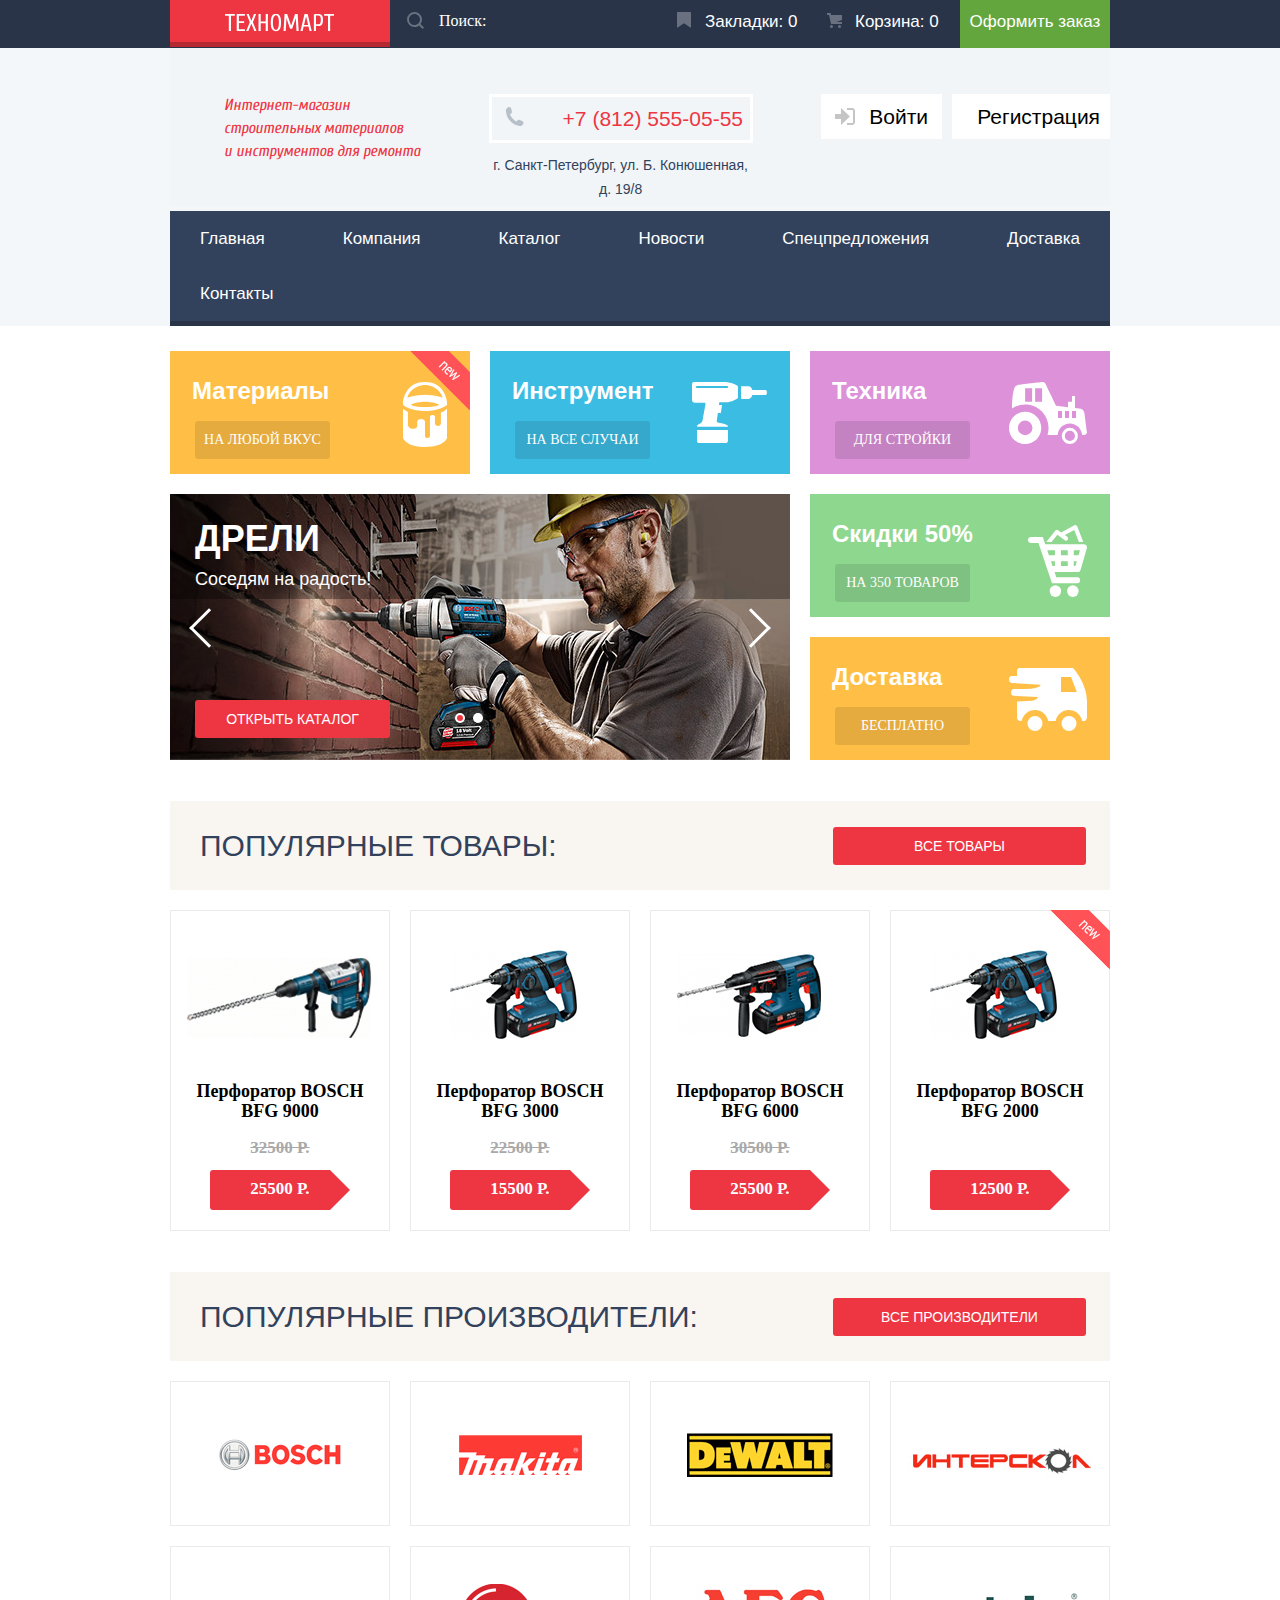
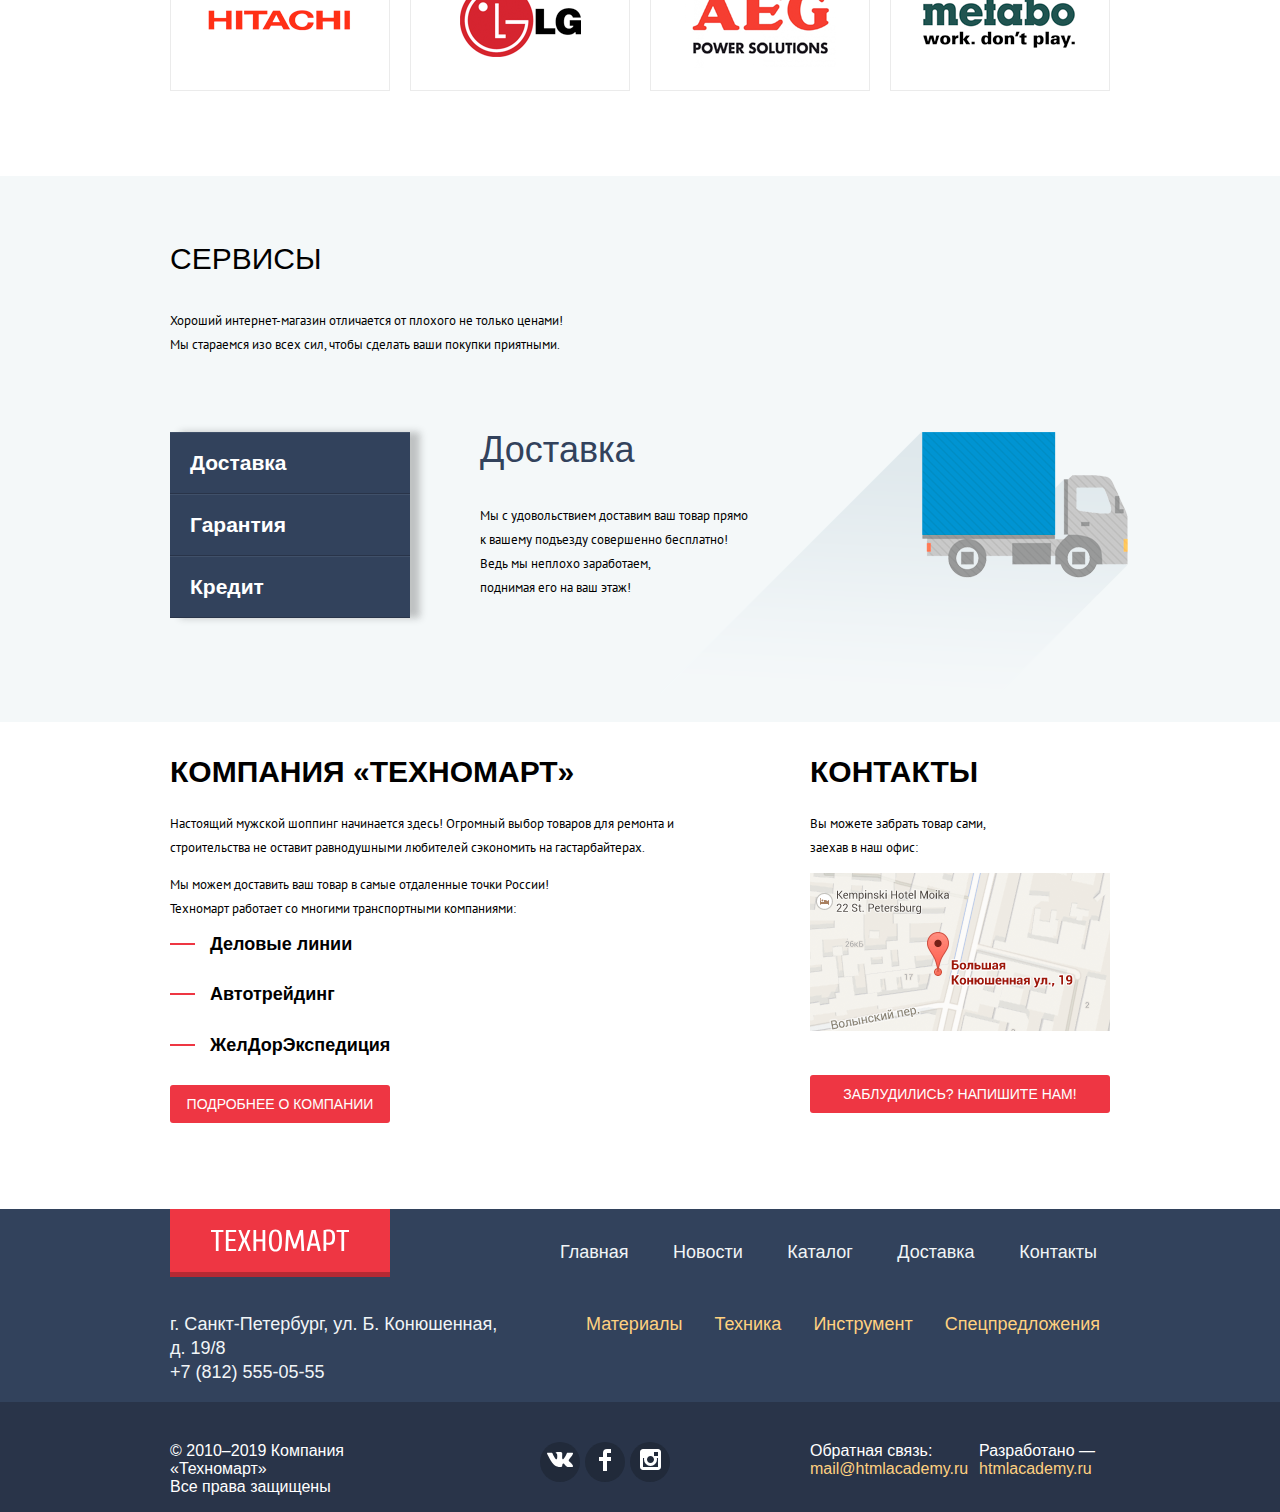
==== commit 7bb9382e: "JS и минимизация" ====
--- a/index.html
+++ b/index.html
@@ -3,9 +3,9 @@
   <head>
     <meta charset="utf-8">
     <title>HTML Academy: Техномарт</title>
-    <link href="https://fonts.googleapis.com/css?family=Cuprum:400,400i,700%7CPT+Sans:400,700&display=swap&subset=cyrillic" rel="stylesheet">
+    <link href="https://fonts.googleapis.com/css?family=Cuprum:400,400i,700%7CPT+Sans:400,700&display=swap&subset=cyrillic" rel="stylesheet" type="text/css">
     <link href="css/normalize.css" rel="stylesheet">
-    <link href="css/style.css" rel="stylesheet">
+    <link href="css/style-all-min.css" rel="stylesheet">
   </head>
   <body>
    <!-- ICON'S (У КОТОРЫХ МЕНЯЕТСЯ ЦВЕТ) -->
@@ -31,13 +31,13 @@
        </symbol>
 
        <symbol id="phone-icon" viewBox="0 0 19 19">
-               <g>
+           <g>
                    <path d="M15.572 18.985h-.941c-4.129-.488-7.157-2.408-9.359-4.864C3.062 11.66 1.318 8.492.978 4.228V3.084c.078-.774.459-1.304.898-1.757C2.425.766 3.25.044 4.002.019c.554-.018 1.5.38 1.879.899.329.446.504 1.339.656 2.003.154.671.505 1.643.408 2.289-.148 1.007-1.487 1.434-1.879 2.166 1.307 3.135 3.443 5.439 6.293 7.031.715-.392 1.346-1.572 2.332-1.595.359-.009.818.178 1.184.286.402.121.75.275 1.104.408.596.224 1.648.521 2.004 1.021.365.513.57 1.356.49 1.879-.164 1.041-1.879 2.197-2.901 2.579z"/>
              </g>
        </symbol>
 
        <symbol id="login-icon" viewBox="0 0 20 17">
-               <g>
+           <g>
                    <path d="M14.875 8.5L6 0v6H0v5h6v6z"/>
                    <path d="M16.986 15.01h-5.027V17h5.027c2.178 0 3.004-1.81 3.029-3.026V3.028C19.99 1.811 19.164 0 16.986 0h-5.027v1.99h5.027c.839 0 .992.681 1.01 1.057v10.904c-.017.376-.171 1.059-1.01 1.059z"/>
                </g>
@@ -57,13 +57,13 @@
        </symbol>
 
        <symbol id="up-dir" viewBox="0 0 11 10">
-               <g>
+           <g>
                    <path d="M5.5 0L0 10h11z"/>
                </g>
        </symbol>
 
        <symbol id="down-dir" viewBox="0 0 11 10">
-               <g>
+           <g>
                    <path d="M5.5 10L0 0h11"/>
            </g>
        </symbol>
@@ -285,7 +285,7 @@
                       <img src="img/new-flag.png" width="60" height="59" alt="Маркировка нового товара">
                   </div>
                   <div class="popular-items__btns">
-                    <a class="buy" href="buy.html">КУПИТЬ</a>
+                    <a class="buy open__popup-buy" href="buy.html">КУПИТЬ</a>
                     <a class="bookmark" href="#">В закладки</a>
                   </div>
                   <div class="popular-items__img">
@@ -306,7 +306,7 @@
                       <img src="img/new-flag.png" width="60" height="59" alt="Маркировка нового товара">
                   </div>
                   <div class="popular-items__btns">
-                    <a class="buy" href="buy.html">КУПИТЬ</a>
+                    <a class="buy open__popup-buy" href="buy.html">КУПИТЬ</a>
                     <a class="bookmark" href="#">В закладки</a>
                   </div>
                   <div class="popular-items__img">
@@ -327,7 +327,7 @@
                       <img src="img/new-flag.png" width="60" height="59" alt="Маркировка нового товара">
                   </div>
                   <div class="popular-items__btns">
-                    <a class="buy" href="buy.html">КУПИТЬ</a>
+                    <a class="buy open__popup-buy" href="buy.html">КУПИТЬ</a>
                     <a class="bookmark" href="#">В закладки</a>
                   </div>
                   <div class="popular-items__img">
@@ -348,7 +348,7 @@
                       <img src="img/new-flag.png" width="60" height="59" alt="Маркировка нового товара">
                   </div>
                   <div class="popular-items__btns">
-                    <a class="buy" href="buy.html">КУПИТЬ</a>
+                    <a class="buy open__popup-buy" href="buy.html">КУПИТЬ</a>
                     <a class="bookmark" href="#">В закладки</a>
                   </div>
                   <div class="popular-items__img">
@@ -426,7 +426,7 @@
               </p>
               <div class="services__wrap">
 
-                  <input class="delivery__radio visually-hidden" type="radio" id="delivery" name="services-group">
+                  <input class="delivery__radio visually-hidden" type="radio" id="delivery" name="services-group" checked>
                   <input class="guarantee__radio visually-hidden" type="radio" id="guarantee" name="services-group">
                   <input class="credit__radio visually-hidden" type="radio" id="credit" name="services-group">
 
@@ -536,18 +536,18 @@
 
       <section class="popup-email visually-hidden">
           <h2 class="visually-hidden">Отправить e-mail</h2>
-          <form class="popup-email__form" id="email-form" action="mailto:mail@technomart.ru" method="post">
+          <form class="popup-email__form" id="email-form" action="https://echo.htmlacademy.ru" method="post">
              <p class="popup-email__name">
               <label for="user-name">Ваше имя:</label>
-              <input type="text" id="user-name" name="user-name" value="" placeholder="Имя Фамилия" required>
+              <input type="text" id="user-name" name="user-name" placeholder="Имя Фамилия" required>
              </p>
              <p class="popup-email__name">
               <label for="user-email">Ваш e-mail:</label>
-              <input type="email" id="user-email" name="user-email" value="" placeholder="email@example.com" required>
+              <input type="email" id="user-email" name="user-email" placeholder="email@example.com" required>
              </p>
              <p class="popup-email__text">
               <label for="user-text">Текст письма:</label>
-              <textarea id="user-text" name="user-text" rows="10" cols="45" value="" placeholder="В свободной форме" required></textarea>
+              <textarea id="user-text" name="user-text" rows="10" cols="45" placeholder="В свободной форме" required></textarea>
              </p>
           </form>
 
@@ -555,6 +555,19 @@
               <button class="popup-email__button" form="email-form" type="submit">Отправить</button>
           </div>
 
+          <button class="popup__close" type="button">
+              <span class="visually-hidden">Закрыть</span>
+          </button>
+      </section>
+
+      <section class="popup-buy visually-hidden">
+          <h2 class="visually-hidden">Добавление товара в корзину</h2>
+          <img src="img/popup-done.png" alt="Товар добавлен в корзину!">
+          <p>Товар добавлен в корзину!</p>
+          <div class="popup-buy__buttons">
+              <button class="btn" type="button">Оформить заказ</button>
+              <button class="buy-continue" type="button">Продолжить покупки</button>
+          </div>
           <button class="popup__close" type="button">
               <span class="visually-hidden">Закрыть</span>
           </button>
@@ -628,6 +641,7 @@
       </div>
     </footer>
 
-    <script src="js/script.js"></script>
+    <script src="js/index-script-min.js"></script>
+    <script src="js/catalog-script-min.js"></script>
   </body>
 </html>
--- a/css/style-all-min.css
+++ b/css/style-all-min.css
@@ -0,0 +1 @@
+@font-face{font-family:'Cuprum';src:url('fonts/web/cuprum.woff')format('woff'),url('fonts/web/cuprum.woff2')format('woff2');font-weight:400;font-style:normal}@font-face{font-family:'Cuprum';src:url('fonts/web/cuprum.woff')format('woff'),url('fonts/web/cuprum.woff2')format('woff2');font-weight:700;font-style:normal}@font-face{font-family:'Cuprum';src:url('fonts/web/cuprum.woff')format('woff'),url('fonts/web/cuprum.woff2')format('woff2');font-weight:700;font-style:italic}@font-face{font-family:'Cuprum';src:url('fonts/web/cuprum.woff')format('woff'),url('fonts/web/cuprum.woff2')format('woff2');font-weight:400;font-style:italic}@font-face{font-family:'PT Sans';src:url('fonts/web/ptsans.woff')format('woff'),url('fonts/web/ptsans.woff2')format('woff2');font-weight:400;font-style:normal}@font-face{font-family:'PT Sans';src:url('fonts/web/ptsansbold.woff')format('woff'),url('fonts/web/ptsansbold.woff2')format('woff2');font-weight:700;font-style:normal}.body{padding:0;margin:0;font-family:'Cuprum','Arial',sans-serif;font-size:13px;line-height:24px;font-weight:400;color:#000;background-color:#fff}.visually-hidden{display:none}.center-container{width:940px;margin-left:auto;margin-right:auto}.header{width:100%;min-height:320px;margin-bottom:25px;background-color:#f4f7f9}.header__top-wrap{width:100%;min-height:42px;background-color:#293449}.header__top-line{display:flex;flex-direction:row;justify-content:space-between;flex-wrap:wrap;max-width:940px;min-height:42px;background-color:#293449;margin-left:auto;margin-right:auto}.header__logo{width:220px;height:42px;background-color:#ee3643;border-bottom:5px solid #b52933}.header__logo img{width:109px;height:19px;margin-top:13px;margin-right:56px;margin-bottom:11px;margin-left:55px}.header__logo:hover,.header__logo:focus{background-color:#ca2c37}.header__logo:active{background-color:#ba2732}.header__search{position:relative;display:flex;flex-direction:row;width:270px;height:42px}.search__input{width:221px;height:42px;color:#fff;background-color:#293449;margin:0;padding:0;padding-left:49px;border:none}.search__button{background:none;border:none;padding:0}.search__icon{position:absolute;top:12px;left:17px;z-index:100;display:block;width:17px;height:17px;cursor:pointer;fill:#6a7180}.search__input::-webkit-input-placeholder{color:#fff}.search__input:-moz-placeholder{color:#fff}.header__search:hover .search__icon{fill:#ffffff}.search__input:hover{background-color:#212a3a}.search__input:focus{color:#000;background-color:#fff}.search__input:focus ~ button .search__icon{fill:#ee3643}.header__interface{display:flex;flex-direction:row;list-style:none;padding:0;margin:0}.interface__content{position:relative;display:flex;flex-direction:row;width:150px;height:42px}.bookmark-icon{position:absolute;top:12px;left:17px;z-index:100;display:block;width:14px;height:16px;fill:rgba(255,255,255,0.3)}.bookmark-btn{display:block;width:105px;height:22px;font-family:'Cuprum','Arial',sans-serif;font-size:17px;line-height:18px;color:#fff;text-decoration:none;padding-top:13px;padding-bottom:13px;padding-left:45px}.cart-icon{position:absolute;top:13px;left:17px;z-index:100;display:block;width:15px;height:15px;fill:rgba(255,255,255,0.3)}.cart-btn{display:block;width:105px;height:22px;font-family:'Cuprum','Arial',sans-serif;font-size:17px;line-height:18px;color:#fff;text-decoration:none;padding-top:13px;padding-bottom:13px;padding-left:45px}.non-empty{background-color:#ee3643}.interface__content:hover,.interface__content:focus{background-color:#212a3a}.interface__content:hover svg,.interface__content:focus svg{fill:#ffffff}.interface__content a:active{color:#999ca1;background-color:#161d29}.interface__content:active svg{fill:rgba(255,255,255,0.5)}.order-btn{display:block;width:150px;height:22px;font-family:'Cuprum','Arial',sans-serif;font-size:17px;line-height:18px;color:#fff;text-decoration:none;text-align:center;padding-top:13px;padding-bottom:13px;background-color:#63a63e}.order-btn:hover,.order-btn:focus{background-color:#5fbb2d}.order-btn:active{color:#a2be93;background-color:#518534}.header__mid-line{display:flex;flex-direction:row;justify-content:space-between;flex-wrap:wrap;max-width:940px;min-height:158px;margin-left:auto;margin-right:auto;margin-bottom:5px;background-color:#f1f5f7}.header__txt{font-family:'Cuprum','Arial',sans-serif;font-style:italic;font-size:16px;line-height:23px;color:#ee3643;margin:0;margin-top:46px;margin-left:54px}.header__contacts{margin-top:46px}.phone__content{position:relative;display:flex;flex-direction:row;flex-wrap:wrap;max-width:264px;min-height:39px;border:3px solid #fff;margin-bottom:10px}.phone-icon{position:absolute;top:10px;left:13px;width:19px;height:19px;fill:#b7bfc8}.header__tel{font-family:'Cuprum','Arial',sans-serif;font-size:21px;line-height:21px;text-decoration:none;color:#ee3643;padding-top:11px;padding-bottom:11px;padding-left:71px;margin:0}.header__geo{max-width:264px;font-family:'Cuprum','Arial',sans-serif;font-size:14px;line-height:24px;text-align:center;color:#32425c;margin:0}.user-navigation{display:flex;flex-direction:row;flex-wrap:wrap;list-style:none;padding:0;margin:0;margin-top:46px}.user-navigation__content{position:relative;display:flex;flex-direction:row;flex-wrap:wrap;min-width:121px;height:45px;background-color:#fff;margin-right:10px}.login-icon{position:absolute;top:14px;left:14px;width:20px;height:17px;fill:#c5c5c5}.user-navigation a{font-family:'Cuprum','Arial',sans-serif;font-size:21px;line-height:21px;color:#000;text-decoration:none;background-color:#fff}.login-link{display:block;min-width:63px;min-height:21px;padding-top:12px;padding-right:10px;padding-bottom:12px;padding-left:48px}.registration-link{display:block;min-width:115px;min-height:21px;padding-top:12px;padding-right:10px;padding-bottom:12px;padding-left:25px}.user-navigation a:hover,.user-navigation a:focus{color:#ee3643}.user-navigation a:active{color:#b2b2b2}.user-navigation__content:hover .login-icon,.user-navigation__content:focus .login-icon{fill:#32425c}.user-navigation__content:active .login-icon{fill:#c5c5c5}.visually-hidden{display:none}.account-navigation{list-style:none;padding:0;margin:0;margin-top:46px}.account-top-line{display:flex;flex-direction:row;flex-wrap:wrap;justify-content:space-around;align-items:center;max-width:300px;min-height:45px;background-color:#fff;margin-bottom:10px}.profile-content{position:relative;display:flex;flex-direction:row;flex-wrap:wrap}.user-icon{position:absolute;top:13px;left:13px;width:20px;height:18px;fill:#c5c5c5}.profile-link{display:block;font-family:'Cuprum','Arial',sans-serif;font-size:21px;line-height:21px;font-weight:400;text-decoration:none;color:#000;width:210px;min-height:21px;padding-top:12px;padding-bottom:12px;padding-left:47px}.profile-link:active{color:#b2b2b2}.profile-content:hover .user-icon,.profile-content:focus .user-icon{fill:#32425c}.profile-content:active .user-icon{fill:#c5c5c5}.logout-icon{width:21px;height:17px;fill:#c5c5c5;margin-right:10px}.exit-link:hover .logout-icon,.exit-link:focus .logout-icon{fill:#32425c}.exit-link:active .logout-icon{fill:#c5c5c5}.account-bottom-line{margin-left:17px}.account-bottom-line a{position:relative;font-family:'Cuprum','Arial',sans-serif;font-size:16px;line-height:18px;font-weight:400;color:#32425c;margin-right:32px}.account-bottom-line a::before{position:absolute;top:8px;left:-20px;content:"";width:5px;height:5px;border-radius:5px;background-color:#32425c}.account-bottom-line a:first-child::before{display:none}.account-bottom-line a:hover,.account-bottom-line a:focus{color:#ee3643}.account-bottom-line a:active{color:#c5cad0}.header__navigation{width:100%}.site-navigation{display:flex;flex-direction:row;flex-wrap:wrap;justify-content:space-between;max-width:940px;min-height:55px;background-color:#32425c;border-bottom:5px solid #293449;list-style:none;padding:0;margin:0;margin-left:auto;margin-right:auto}.site-navigation a{display:block;height:17px;font-family:'Cuprum','Arial',sans-serif;font-size:17px;line-height:17px;color:#fff;text-decoration:none;text-align:center;padding-top:19px;padding-right:30px;padding-bottom:19px;padding-left:30px}.site-navigation a:hover,.site-navigation a:focus{background-color:#293449}.site-navigation a:active{color:#a8abaf;background-color:#293449}.container__menu{width:940px;margin-left:auto;margin-right:auto}.menu__list{display:flex;flex-direction:row;flex-wrap:wrap;list-style:none;padding:0;margin:0}.menu__item{margin-right:20px;margin-bottom:20px}.menu__item:nth-child(3n){margin-right:0}.menu__block{position:relative;width:300px;height:123px;background-color:#ffbf47}.menu__flag{position:absolute;top:0;right:0;width:60px;height:59px;overflow:hidden;z-index:20}.menu__title{font-family:'Cuprum','Arial',sans-serif;font-size:24px;line-height:30px;font-weight:700;color:#fff;margin:0;margin-top:25px;margin-bottom:15px;margin-left:22px}.menu__content{display:flex;flex-direction:row}.menu__btn{display:block;width:135px;height:18px;font-size:14px;line-height:18px;text-decoration:none;text-transform:uppercase;text-align:center;color:#fff;background-color:rgba(0,0,0,0.1);border-radius:3px;padding-top:10px;padding-bottom:10px;margin-left:25px}.menu__btn:hover,.menu__btn:focus{background-color:rgba(0,0,0,0.2)}.menu__btn:active{background-color:rgba(0,0,0,0.3)}.menu__content img{position:absolute;top:31px;right:23px}.b--blue{background-color:#3bbce3}.b--purple{background-color:#dc91d8}.b--green{background-color:#8ed78f}.menu__double-item{display:flex;flex-direction:column;margin-right:0}.menu__double-item div{margin-bottom:20px}.slider{position:relative;width:620px;height:266px}.slider__list{list-style:none;padding:0;margin:0}.slider__item{display:none;transition:0.5s}.slide__txt{position:absolute;top:0;left:0;width:620px;height:105px;background-color:rgba(0,0,0,0.1)}.slide__title{font-family:'Cuprum','Arial',sans-serif;font-size:36px;line-height:36px;font-weight:700;text-transform:uppercase;color:#fff;margin-top:27px;margin-bottom:10px;margin-left:25px}.slide__subtitle{font-family:'Cuprum','Arial',sans-serif;font-size:18px;line-height:24px;font-weight:400;color:#fff;margin:0;margin-left:25px}.slider__item img{width:620px;height:266px}.slider__arrow-left{display:none;background:none;border:none;padding:0}.slider__arrow-left::before{content:"";position:absolute;top:120px;left:25px;width:25px;height:25px;border-left:3px solid #fff;border-bottom:3px solid #fff;transform:rotate(45deg);cursor:pointer}.slider__arrow-right{display:none;background:none;border:none;padding:0}.slider__arrow-right::after{content:"";position:absolute;top:120px;right:25px;width:25px;height:25px;border-right:3px solid #fff;border-bottom:3px solid #fff;transform:rotate(-45deg);cursor:pointer}.slider__switchers{position:absolute;bottom:37px;left:295px;z-index:100;width:160px;height:18px;text-align:center;font-size:0;transform:translateX(-50%)}.slider__switchers label{position:relative;display:inline-block;width:18px;height:18px;border-radius:50%;cursor:pointer}.slider__switchers label::after{content:"";position:absolute;top:8px;left:8px;z-index:1;width:10px;height:10px;margin-right:10px;background:#fff;border-radius:50%}.slide-1:checked ~ .slider__list .slider__item:nth-child(1){display:block}.slide-2:checked ~ .slider__list .slider__item:nth-child(2){display:block}.slide-1:checked ~ .slider__switchers .slider__switch:nth-child(1)::before,.slide-2:checked ~ .slider__switchers .slider__switch:nth-child(2)::before{content:"";position:absolute;top:10px;left:10px;z-index:2;width:6px;height:6px;background-color:#ee3643;border-radius:50%}.slide-1:checked ~ .slider__control-next label:nth-child(2),.slide-2:checked ~ .slider__control-next label:nth-child(1){display:block}.slide-1:checked ~ .slider__control-prev label:nth-child(2),.slide-2:checked ~ .slider__control-prev label:nth-child(1){display:block}.slide__btn{position:absolute;left:25px;bottom:22px;display:block;width:195px;height:18px;font-family:'Cuprum','Arial',sans-serif;font-size:14px;line-height:18px;font-weight:400;text-transform:uppercase;text-decoration:none;text-align:center;color:#fff;background-color:#ee3643;border-radius:3px;padding-top:10px;padding-bottom:10px}.slide__btn:hover,.slide__btn:focus{background-color:#ca2c37}.slide__btn:active{background-color:#ba2732}.section__head{display:flex;flex-direction:row;justify-content:space-between;align-items:center;max-width:940px;min-height:89px;background-color:#f9f5f0;margin-top:21px;margin-bottom:20px}.section__head-title{max-width:620px;font-family:'Cuprum','Arial',sans-serif;font-size:30px;line-height:30px;font-weight:400;text-transform:uppercase;color:#32425c;margin-left:30px}.section__head-btn{display:block;width:253px;height:18px;font-family:'Cuprum','Arial',sans-serif;font-size:14px;line-height:18px;text-decoration:none;text-transform:uppercase;text-align:center;color:#fff;background-color:#ee3643;border-radius:3px;padding-top:10px;padding-bottom:10px;margin-right:24px}.section__head-btn:hover,.section__head-btn:focus{background-color:#ca2c37}.section__head-btn:active{background-color:#ba2732}.popular-items__list{display:flex;flex-direction:row;flex-wrap:wrap;list-style:none;padding:0;margin:0}.popular-items__item{position:relative;max-width:218px;min-height:316px;border:1px solid #eaeaea;margin-right:20px;margin-bottom:20px}.popular-items__item:nth-child(4n){margin-right:0}.popular-items__item:hover{box-shadow:0 10px 25px 0 rgba(41,52,73,0.5)}.popular-items__item:hover .popular-items__btns{display:block}.flag{position:absolute;top:-1px;right:-1px;width:60px;height:59px;overflow:hidden;z-index:20}.popular-items__btns{display:none;position:absolute;top:0;left:0;width:218px;height:170px;background-color:#fff}.buy,.bookmark{display:block;text-align:center;font-family:'Cuprum','Arial',sans-serif;font-size:14px;line-height:18px;text-transform:uppercase;margin-left:auto;margin-right:auto}.buy{color:#eef4ec;width:135px;height:18px;background-color:#63a63e;border-bottom:3px solid #367315;border-radius:3px;margin-top:45px;padding-top:7px;padding-bottom:7px}.buy:hover,.buy:focus{background-color:#5fbb2d}.buy:active{background-color:#518534;border-bottom-color:#518534}.bookmark{color:#32425c;width:129px;height:18px;background-color:#fff;border:3px solid #63a63e;border-radius:3px;margin-top:7px;padding-top:7px;padding-bottom:7px}.bookmark:hover,.bookmark:focus{border-color:#32425c}.bookmark:active{color:#d0d2d6;border-color:#c1c6ce}.popular-items__img{width:218px;height:170px}.popular-items__img img{max-width:100%}.popular-items__item a{text-decoration:none}.popular-items__title{font:'PT Sans','Arial',sans-serif;font-size:18px;line-height:20px;font-weight:700;text-align:center;color:#000;margin:0}.popular-items__discount{font:'PT Sans','Arial',sans-serif;font-size:17px;line-height:18px;font-weight:700;text-align:center;text-decoration:line-through;color:#a9a9a9;min-height:18px;margin-top:18px;margin-bottom:13px}.popular-items__price{position:relative;font:'PT Sans','Arial',sans-serif;font-size:17px;line-height:18px;font-weight:700;text-align:center;color:#fff;width:80px;margin:10px auto;margin-bottom:20px;padding-top:10px;padding-right:30px;padding-bottom:12px;padding-left:30px;background-color:#ee3643;border-radius:3px}.popular-items__price::after{content:"";position:absolute;top:0;right:-20px;width:0;height:0;border:20px solid white;border-left-color:#ee3643}.popular-fabricators__list{display:flex;flex-direction:row;flex-wrap:wrap;list-style:none;padding:0;margin:0}.popular-fabricators__item{display:flex;flex-direction:row;justify-content:center;align-items:center;max-width:218px;min-height:143px;text-align:center;border:1px solid #ebebeb;margin-right:20px;margin-bottom:20px}.popular-fabricators__item:nth-child(4n){margin-right:0}.popular-fabricators__logo{display:block;width:218px;height:143px;line-height:143px;text-align:center}.popular-fabricators__logo img{vertical-align:middle}.popular-fabricators__item:hover,.popular-fabricators__item:focus{box-shadow:0 4px 10px 0 rgba(41,52,73,0.5)}.popular-fabricators__item:active{background-color:rgba(255,255,255,0.5)}.services{width:100%;min-height:522px;background-color:#f4f8f9;margin-top:65px;margin-bottom:10px}.services__title{font-family:'Cuprum','Arial',sans-serif;font-size:30px;line-height:30px;font-weight:400;text-transform:uppercase;color:#000;padding-top:68px;margin-bottom:35px}.services__txt{font-family:'PT Sans','Arial',sans-serif;font-size:13px;line-height:24px;font-weight:400;color:#000;margin:0;margin-bottom:75px}.services__wrap{position:relative;display:flex;flex-direction:row;flex-wrap:wrap;max-width:940px}.services__menu{position:absolute;top:0;left:0;list-style:none;padding:0;margin:0;z-index:100;box-shadow:10px 0 7px 0 rgba(37,37,37,0.25)}.services__item label{display:block;cursor:pointer;width:220px;height:30px;font-family:'Cuprum','Arial',sans-serif;font-size:21px;line-height:30px;font-weight:700;color:#fff;background-color:#32425c;padding-top:15px;padding-bottom:15px;padding-left:20px;border:0;border-top:1px solid #405069;border-bottom:1px solid #293449}.services__item label:hover,.services__item label:focus{background-color:#293449}.delivery__radio:checked ~ .services__menu .services__item:nth-child(1)label{color:#32425c;background-color:#fff;border-color:#fff}.guarantee__radio:checked ~ .services__menu .services__item:nth-child(2)label{color:#32425c;background-color:#fff;border-color:#fff}.credit__radio:checked ~ .services__menu .services__item:nth-child(3)label{color:#32425c;background-color:#fff;border-color:#fff}.description-list{list-style:none;padding:0;margin:0}.item-description{position:relative;display:none;max-width:630px;min-height:240px;padding-left:70px;padding-bottom:50px;margin-left:240px}.item-description__content{z-index:10}.item-description__title{font-family:'Cuprum','Arial',sans-serif;font-size:36px;line-height:36px;font-weight:400;color:#32425c;margin:0;margin-bottom:36px}.item-description__txt{width:380px;font-family:'PT Sans','Arial',sans-serif;font-size:13px;line-height:24px;font-weight:400;color:#000;margin:0}.item-description img{position:absolute;top:0;left:250px}.item-description:nth-child(2)img{position:absolute;top:0;left:300px}.item-description__btn{display:block;width:195px;height:18px;font-family:'Cuprum','Arial',sans-serif;font-size:14px;line-height:18px;text-decoration:none;text-transform:uppercase;text-align:center;color:#fff;background-color:#ee3643;border-radius:3px;padding-top:10px;padding-bottom:10px;margin-top:15px}.item-description__btn:hover,.item-description__btn:focus{background-color:#ca2c37}.item-description__btn:active{background-color:#ba2732}.delivery__radio:checked ~ .description-list .item-description:nth-child(1){display:flex}.guarantee__radio:checked ~ .description-list .item-description:nth-child(2){display:flex}.credit__radio:checked ~ .description-list .item-description:nth-child(3){display:flex}.main__wrap{display:flex;flex-direction:row;flex-wrap:wrap;justify-content:space-between;max-width:940px;background-color:#fff;margin-bottom:86px}.info{max-width:620px}.info__title{font-family:'Cuprum','Arial',sans-serif;font-size:30px;line-height:30px;text-transform:uppercase;color:#000}.info__txt{font-family:'PT Sans','Arial',sans-serif;font-size:13px;line-height:24px;font-weight:400;color:#000}.info__transport-companies{list-style:none;padding:0;margin:0}.info__transport-companies li{margin-bottom:30px}.info__transport-companies a{font-family:'Cuprum','Arial',sans-serif;font-size:18px;line-height:20px;font-weight:700;color:#000;text-decoration:none}.transport-companies__items img{margin-right:11px;margin-bottom:5px}.info__btn{display:block;width:220px;height:18px;font-family:'Cuprum','Arial',sans-serif;font-size:14px;line-height:18px;text-decoration:none;text-transform:uppercase;text-align:center;color:#fff;margin-top:10px;padding-top:10px;padding-bottom:10px;background-color:#ee3643;border-radius:3px}.info__btn:hover,.info__btn:focus{background-color:#ca2c37}.info__btn:active{background-color:#ba2732}.contacts{max-width:300px}.contacts__title{font-family:'Cuprum','Arial',sans-serif;font-size:30px;line-height:30px;text-transform:uppercase;color:#000}.contacts__txt{font-family:'PT Sans','Arial',sans-serif;font-size:13px;line-height:24px;font-weight:400;color:#000}.contacts img{margin-bottom:40px}.contacts__btn{display:block;width:300px;height:18px;font-family:'Cuprum','Arial',sans-serif;font-size:14px;line-height:18px;text-decoration:none;text-transform:uppercase;text-align:center;color:#fff;padding-top:10px;padding-bottom:10px;background-color:#ee3643;border-radius:3px}.contacts__btn:hover,.contacts__btn:focus{background-color:#ca2c37}.contacts__btn:active{background-color:#ba2732}.container{position:relative}.breadcrumbs{display:flex;justify-content:flex-start;flex-wrap:wrap;list-style:none;padding:0;margin:0}.breadcrumbs li,.breadcrumbs a{font-family:'PT Sans','Arial',sans-serif;font-size:13px;line-height:18px;font-weight:400;text-transform:uppercase;text-decoration:none;color:#000}.breadcrumbs li{position:relative;margin-right:42px}.breadcrumbs li::after{position:absolute;top:5px;right:-25px;content:"";width:6px;height:6px;background-color:#fff;border-right:1px solid #c5c9d1;border-bottom:1px solid #c5c9d1;transform:rotate(-45deg)}.breadcrumbs__current::after{display:none}.container__title{font-family:'Cuprum','Arial',sans-serif;font-size:30px;line-height:30px;font-weight:400;text-transform:uppercase;color:#32425c;height:30px;background-color:#f2f6f8;margin-top:25px;margin-bottom:20px;padding-top:30px;padding-bottom:29px;padding-left:30px}.filters{float:left;width:220px;font-family:'PT Sans','Arial',sans-serif;font-size:13px;line-height:18px;font-weight:400;text-transform:uppercase;color:#000;margin-right:20px}.filters__title{height:18px;font-family:'PT Sans','Arial',sans-serif;font-size:13px;line-height:18px;font-weight:400;text-transform:uppercase;color:#000;background-color:#f7f3ec;margin:0;margin-bottom:20px;padding-top:10px;padding-bottom:10px;word-break:break-all}.filter__price{height:187px;padding:0;margin:0;margin-bottom:25px;border:0;border-bottom:1px solid #e5e5e5}.filter__price legend{font-weight:700;word-break:break-all;margin-bottom:23px}.range-controls{position:relative;height:50px;background-color:#f7f3ec;padding-top:30px;padding-left:40px;margin-bottom:9px}.range-controls .scale{height:2px;background-color:#d7dcde}.range-controls .bar{width:80%;height:2px;background:#00ca74}.range-toggle{position:absolute;top:21px;width:4px;height:4px;background:#ababab;border:8px solid #fff;border-radius:50%;box-shadow:0 2px 1px 0 rgba(0,1,1,0.2);cursor:pointer}.range-toggle-min{left:20px}.range-toggle-max{left:80%}.range-toggle:hover{background:#1c4f80}.price__area{display:flex;flex-direction:row;justify-content:space-between}.price__min input,.price__max input{max-width:95px;min-height:38px;font-size:17px;text-align:center;background-color:#f7f3ec;border:none}.price__area span{font-size:16px;margin-top:10px}.filter__fabricators{max-width:220px;padding:0;margin:0;border:none;border-bottom:1px solid #e5e5e5}.filter__fabricators legend{font-weight:700;margin-bottom:15px;word-break:break-all}.fabricators{list-style:none;padding:0;margin:0}.fabricators__item{margin-left:35px;margin-bottom:25px}.fabricators__item label{position:relative;cursor:pointer;word-break:break-all}.fabricators__checkbox{display:none}.fabricators__checkbox + label::before{content:"";position:absolute;top:-3px;left:-35px;width:21px;height:21px;border:2px solid #c5c5c5;border-radius:3px}.fabricators__checkbox:checked + label::after{content:"";position:absolute;top:-3px;left:-30px;width:20px;height:10px;transform:rotate(-45deg);border-left:4px solid #c5c5c5;border-bottom:4px solid #c5c5c5}.fabricators__checkbox:hover + label::before{border-color:#b5b5b5}.filter__power{max-width:220px;border:none;padding:0;margin:0;margin-top:25px;margin-bottom:40px}.filter__power legend{font-weight:700;margin-bottom:15px;word-break:break-all}.power{list-style:none;padding:0;margin:0}.power__item{margin-left:35px;margin-bottom:25px}.power__item label{position:relative;max-width:220px;min-height:30px;cursor:pointer;word-break:break-all}.power__radio{display:none}.power__radio + label::before{content:"";position:absolute;top:-3px;left:-35px;width:17px;height:17px;border:4px solid #c5c5c5;border-radius:50%}.power__radio:checked + label::after{content:"";position:absolute;top:5px;left:-27px;width:9px;height:9px;background-color:#c5c5c5;border-radius:50%}.power__radio:hover + label::before{border-color:#b5b5b5}.power__radio:hover + label::after{background-color:#b5b5b5}.filters__btn{display:block;width:138px;height:36px;cursor:pointer;background-color:#fff;border:1px solid #e5e5e5;border-radius:2px}.filters__btn:hover,.filters__btn:focus{border-color:#bdc6ca}.filters__btn:active{border-color:#ee3643}.sorts{display:flex;flex-direction:row;flex-wrap:wrap;max-width:700px;min-height:18px;font-family:'PT Sans','Arial',sans-serif;font-size:13px;line-height:18px;font-weight:400;text-transform:uppercase;color:#000;background-color:#f7f3ec;margin-bottom:20px;padding-top:10px;padding-bottom:10px}.sorts__title{font-family:'PT Sans','Arial',sans-serif;font-size:13px;line-height:18px;font-weight:400;text-transform:uppercase;color:#000;margin:0;margin-left:19px;margin-right:137px}.sort{max-width:460px}.sort__list{display:flex;flex-direction:row;flex-wrap:wrap;list-style:none;padding:0;margin:0}.sort__item{position:relative;margin-right:50px}.sort__item:nth-child(4){margin-right:20px}.sort__item:nth-child(4n){margin-right:17px}.sort__item label{cursor:pointer;color:#c5c5c5;text-decoration:underline;text-decoration-style:dotted;text-decoration-color:#ee3643}.sort__item label:hover{color:#231f20;text-decoration:underline;text-decoration-style:solid;text-decoration-color:#ee3643}.sort__radio{display:none}.sort__radio:checked ~ label{color:#ee3643;text-decoration:none}.sort__item svg{width:11px;height:10px;fill:#c5c5c5}.sort-min-arrow:hover > svg,.sort-max-arrow:hover > svg{fill:#231f20}.sort__radio:checked + label > svg{fill:#ee3643}.catalog{margin-bottom:52px}.catalog__list{display:flex;flex-direction:row;flex-wrap:wrap;width:700px;list-style:none;padding:0;margin:0}.catalog__item{position:relative;max-width:218px;min-height:316px;border:1px solid #eaeaea;margin-right:20px;margin-bottom:20px}.catalog__item:nth-child(3n){margin-right:0}.catalog__item:hover{box-shadow:0 10px 25px 0 rgba(41,52,73,0.5)}.catalog__item:hover .catalog__btns{display:block}.flag{position:absolute;top:-1px;right:-1px;width:60px;height:59px;overflow:hidden;z-index:20}.catalog__btns{display:none;position:absolute;top:0;left:0;width:218px;height:170px;background-color:#fff}.buy,.bookmark{display:block;text-align:center;font-family:'Cuprum','Arial',sans-serif;font-size:14px;line-height:18px;text-transform:uppercase;margin-left:auto;margin-right:auto}.buy{color:#eef4ec;width:135px;height:18px;background-color:#63a63e;border-bottom:3px solid #367315;border-radius:3px;margin-top:45px;padding-top:7px;padding-bottom:7px}.buy:hover,.buy:focus{background-color:#5fbb2d}.buy:active{background-color:#518534;border-bottom-color:#518534}.bookmark{color:#32425c;width:129px;height:18px;background-color:#fff;border:3px solid #63a63e;border-radius:3px;margin-top:7px;padding-top:7px;padding-bottom:7px}.bookmark:hover,.bookmark:focus{border-color:#32425c}.bookmark:active{color:#d0d2d6;border-color:#c1c6ce}.item__img{width:218px;height:170px}.item__img img{max-width:100%}.catalog__item a{text-decoration:none}.item__title{font:'PT Sans','Arial',sans-serif;font-size:18px;line-height:20px;font-weight:700;text-align:center;color:#000;margin:0}.item__discount{font:'PT Sans','Arial',sans-serif;font-size:17px;line-height:18px;font-weight:700;text-align:center;text-decoration:line-through;color:#a9a9a9;min-height:18px;margin-top:18px;margin-bottom:13px}.item__price{position:relative;font:'PT Sans','Arial',sans-serif;font-size:17px;line-height:18px;font-weight:700;text-align:center;color:#fff;width:80px;margin:10px auto;margin-bottom:20px;padding-top:10px;padding-right:30px;padding-bottom:12px;padding-left:30px;background-color:#ee3643;border-radius:3px}.item__price::after{content:"";position:absolute;top:0;right:-20px;width:0;height:0;border:20px solid white;border-left-color:#ee3643}.pagination{margin-left:240px;margin-bottom:60px}.pagination__list{display:flex;flex-direction:row;flex-wrap:wrap;list-style:none;padding:0;margin:0}.pagination__item{margin-right:10px;margin-bottom:10px}.pagination-item:last-child{margin-right:0}.pagination__item a{display:block;width:36px;height:18px;font-family:'PT Sans','Arial',sans-serif;font-size:13px;line-height:18px;font-weight:400;text-decoration:none;text-transform:uppercase;text-align:center;color:#000;border:1px solid #e5e5e5;border-radius:3px;padding-top:9px;padding-bottom:9px}.next-page a{width:138px}.pagination__item a:hover,.pagination__item a:focus{border-color:#bdc6ca}.pagination__item a:active{border-color:#ee3643}.pagination__item-current a{width:37px;height:19px;background-color:#ee3643;border:none;border-radius:3px}.pagination__item-current a{color:#fef5f6}.about-container{width:100%;background-color:#f2f6f8}.about-container__title{font-family:'Cuprum','Arial',sans-serif;font-size:30px;line-height:30px;font-weight:400;text-transform:uppercase;color:#000;margin:0;padding-top:68px;padding-bottom:39px}.about-container__txt{font:'PT Sans','Arial',sans-serif;font-size:13px;line-height:24px;color:#000;margin:0;padding-bottom:75px}@keyframes bounce{0%{transform:translateY(-2000px)}70%{transform:translateY(30px)}90%{transform:translateY(-10px)}100%{transform:translateY(0)}}@keyframes shake{0%,100%{transform:translateX(0)}10%,30%,50%,70%,90%{transform:translateX(-10px)}20%,40%,60%,80%{transform:translateX(10px)}}.popup__show{display:block;animation:bounce 0.6s}.popup__error{animation:shake 0.6s}.popup-email{position:fixed;z-index:2000;top:40%;left:34%;max-width:620px;min-height:423px;background-color:#fff;border-top:7px solid #ee3643;box-shadow:0 20px 40px 0 rgba(0,0,0,0.75)}.popup-email__form{width:460px;margin-left:80px;margin-right:80px}.popup-email__name{display:inline-block;margin:0}.popup-email__form input,.popup-email__form label{display:block}.popup-email__form label{font-family:'Cuprum','Arial',sans-serif;font-size:18px;line-height:18px;font-weight:400;color:#000;margin-bottom:13px}.popup-email__name label{margin-top:48px}popup-email__text label{margin-top:20px}.popup-email__form input,.popup-email__form textarea{font-family:'PT Sans','Arial',sans-serif;font-size:13px;line-height:18px;font-weight:400;color:#000}.popup-email__form input{width:216px;height:34px;border:2px solid #d7dcde;border-radius:3px}.popup-email__form textarea{width:456px;min-height:110px;border:2px solid #d7dcde;border-radius:3px}.popup-email__form input:hover,.popup-email__form textarea:hover{border-color:#b5b5b5}.popup-email__form input:focus,.popup-email__form textarea:focus{border-color:#ee3643}.popup-email__wrap{text-align:center;background-color:#f1f1f1;margin-top:37px;padding-top:37px;padding-bottom:37px}.popup-email__button{width:460px;height:38px;font-family:'Cuprum','Arial',sans-serif;font-size:14px;line-height:18px;text-transform:uppercase;color:#fff;cursor:pointer;background-color:#ee3643;border:none;border-radius:3px}.popup-email__button:hover,.popup-email__button:focus{background-color:#ca2c37}.popup-email__button:focus{background-color:#ba2732}.popup__close{position:absolute;top:7px;right:7px;z-index:3000;width:22px;height:22px;background-color:transparent;border:0;cursor:pointer}.popup__close::before,.popup__close::after{content:"";position:absolute;top:10px;left:2px;width:19px;height:3px;background-color:#ee3643}.popup__close::before{transform:rotate(45deg)}.popup__close::after{transform:rotate(-45deg)}.popup-map{position:fixed;z-index:2000;top:40%;left:25.35%;width:940px;height:446px;background-color:#565656;box-shadow:0 0 16px 8px rgba(47,42,43,0.5);overflow:hidden}.popup-map img{position:absolute;top:-57%;left:-15%;z-index:1}.popup-map iframe{position:relative;z-index:2;border:none}.popup-buy{position:fixed;z-index:2000;top:40%;left:36%;width:620px;height:275px;background-color:#fff;border-top:7px solid #ee3643;box-shadow:0 20px 40px 0 rgba(41,52,73,0.75)}.popup-buy p{font-family:'Cuprum','Arial',sans-serif;font-size:30px;line-height:30px;color:#000;margin:0;margin-top:65px}.popup-buy img{float:left;margin-top:48px;margin-left:80px;margin-right:30px}.popup-buy__buttons{text-align:center;background-color:#f1f1f1;margin-top:70px;padding-top:37px;padding-bottom:37px}.popup-buy__buttons button{width:220px;height:38px;font-family:'Cuprum','Arial',sans-serif;font-size:14px;line-height:18px;text-transform:uppercase;color:#000;background-color:#fff;border:none;border-radius:3px;cursor:pointer}.popup-buy__buttons button:first-child{margin-right:20px}.popup-buy__buttons button:hover,.popup-buy__buttons button:focus{color:#fff;background-color:#ee3643}.popup-buy__buttons button:active{background-color:#ba2732}.footer{width:100%;background-color:#32425c}.footer__top-line{display:flex;flex-direction:row;flex-wrap:wrap;width:940px;min-height:63px;margin-left:auto;margin-right:auto}.footer__logo{width:220px;height:63px;background-color:#ee3643;border-bottom:5px solid #b52933;margin-right:170px}.footer__logo img{width:138px;height:23px;padding-top:20px;padding-right:41px;padding-bottom:20px;padding-left:41px}.footer__navigation{display:flex;flex-direction:row;flex-wrap:wrap;justify-content:space-between;width:547px;list-style:none;padding:0;margin:0;margin-top:31px}.footer__navigation li{margin-right:10px}.footer__navigation a{font-family:'Cuprum','Arial',sans-serif;font-size:18px;line-height:24px;color:#f1f5f7;text-decoration:none}.footer__navigation a:hover,.footer__navigation a:focus{text-decoration:underline}.footer__navigation a:active{color:#a4abb4;text-decoration:none}.footer__mid-line{display:flex;flex-direction:row;flex-wrap:wrap;justify-content:space-between;width:940px;margin-left:auto;margin-right:auto}.footer__contacts{max-width:330px;font-family:'Cuprum','Arial',sans-serif;font-size:18px;line-height:24px;color:#f1f5f7;margin-top:35px}.items-navigation{display:flex;flex-direction:row;flex-wrap:wrap;justify-content:space-between;width:524px;list-style:none;padding:0;margin:0;margin-top:35px}.items-navigation li{margin-right:10px}.items-navigation a{font-family:'Cuprum','Arial',sans-serif;font-size:18px;line-height:24px;color:#ffd180;text-decoration:none}.items-navigation a:hover,.items-navigation a:focus{text-decoration:underline}.items-navigation a:active{color:#a6906e;text-decoration:none}.footer__bottom-wrap{width:100%;min-height:107px;background-color:#293449}.footer__bottom-line{display:flex;flex-direction:row;flex-wrap:wrap;justify-content:space-between;width:940px;min-height:107px;margin-left:auto;margin-right:auto}.footer__copyright{max-width:230px;font-family:'Cuprum','Arial',sans-serif;font-size:16px;line-height:18px;color:#fff;margin-top:40px}.footer__socials{display:flex;flex-direction:row;flex-wrap:wrap;justify-content:space-between;width:130px;list-style:none;padding:0;margin:0;margin-top:40px}.social__item{display:flex;flex-direction:row;justify-content:center;align-items:center;width:40px;height:40px;background-color:#212a3a;border-radius:20px;margin-bottom:10px}.social__item:hover,.social__item:focus,.social__item:active{background-color:#ee3643}.footer__socials a{display:block}.footer__feedback{display:flex;flex-direction:row;flex-wrap:wrap;justify-content:space-between;width:300px;font-family:'Cuprum','Arial',sans-serif;font-size:16px;line-height:18px;color:#fff;list-style:none;padding:0;margin:0;margin-top:40px}.footer__feedback li{margin-bottom:10px}.footer__feedback a{color:#ffd180;text-decoration:none}.footer__feedback a:hover,.footer__feedback a:focus{text-decoration:underline}.footer__feedback a:active{color:#ee3643;text-decoration:none}.footer__feedback li:nth-child(2){margin-right:15px}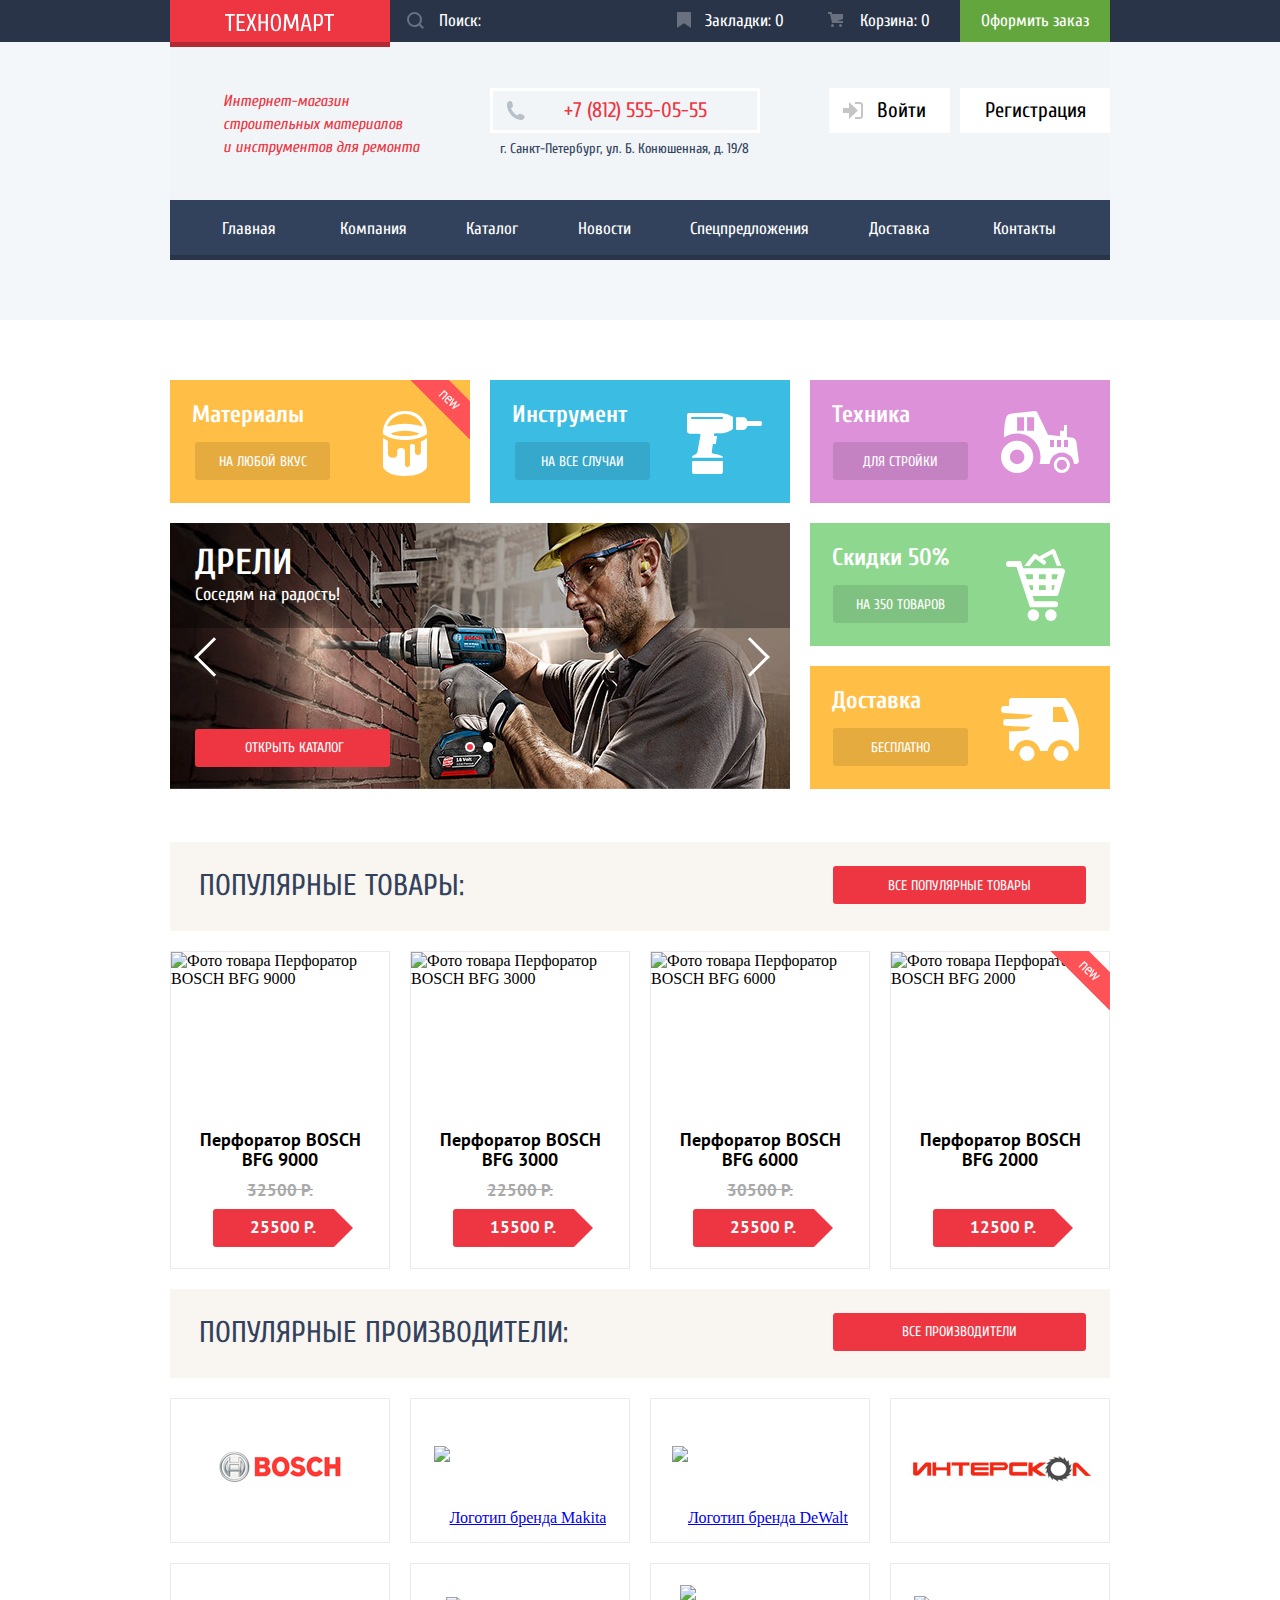
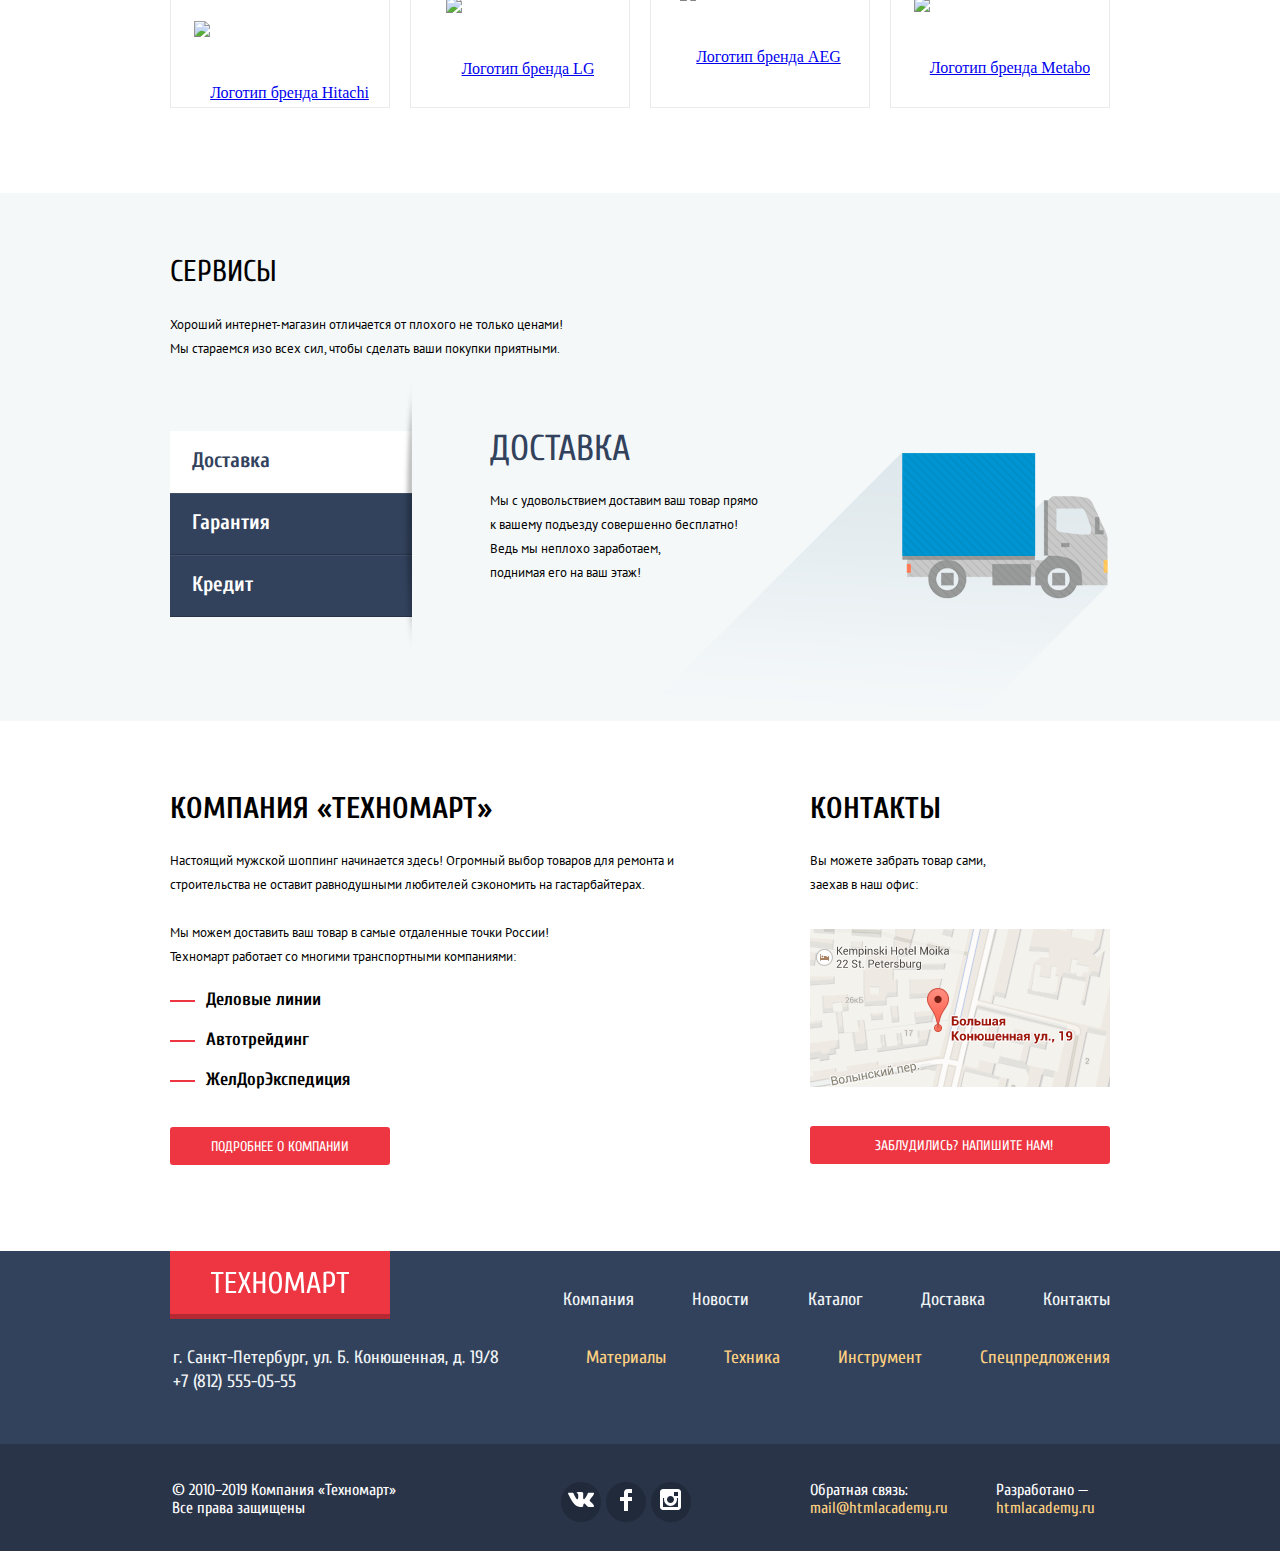
==== commit da0e3251: "Исправление замечаний" ====
--- a/index.html
+++ b/index.html
@@ -1,647 +1,529 @@
 <!DOCTYPE html>
 <html lang="ru">
-  <head>
+
+<head>
     <meta charset="utf-8">
     <title>HTML Academy: Техномарт</title>
-    <link href="https://fonts.googleapis.com/css?family=Cuprum:400,400i,700%7CPT+Sans:400,700&display=swap&subset=cyrillic" rel="stylesheet" type="text/css">
+    <link href="https://fonts.googleapis.com/css?family=Cuprum:400,400i,700&display=swap&subset=cyrillic,cyrillic-ext" rel="stylesheet" type="text/css">
+    <link href="https://fonts.googleapis.com/css?family=PT+Sans:400,700&display=swap&subset=cyrillic,cyrillic-ext" rel="stylesheet" type="text/css">
     <link href="css/normalize.css" rel="stylesheet">
-    <link href="css/style-all-min.css" rel="stylesheet">
-  </head>
-  <body>
-   <!-- ICON'S (У КОТОРЫХ МЕНЯЕТСЯ ЦВЕТ) -->
-   <svg class="visually-hidden">
-       <symbol id="bookmark-icon" viewBox="0 0 14 16">
-           <g>
-               <path d="M14 15c0 .55-.368.741-.818.426l-5.363-3.765c-.45-.315-1.187-.315-1.637 0L.818 15.426C.368 15.741 0 15.55 0 15V1c0-.55.45-1 1-1h12c.55 0 1 .45 1 1v14z"/>
-           </g>
-       </symbol>
+    <link href="css/style-index.css" rel="stylesheet">
+</head>
 
-       <symbol id="cart-icon" viewBox="0 0 15 15">
-           <g>
-               <circle cx="4.5" cy="13.5" r="1.5"/>
-               <circle cx="12.5" cy="13.5" r="1.5"/>
-               <path d="M15 2H4.07l-.422-2H0v2h2.031l1.985 9H15V9H9.441L15 6.951z"/>
-           </g>
-       </symbol>
-
-       <symbol id="search-icon" viewBox="0 0 17 17">
-           <g>
-               <path d="M17 15.586l-3.542-3.542A7.465 7.465 0 0 0 15 7.5 7.5 7.5 0 1 0 7.5 15c1.71 0 3.282-.579 4.544-1.542L15.586 17 17 15.586zM2 7.5C2 4.467 4.467 2 7.5 2 10.532 2 13 4.467 13 7.5c0 3.032-2.468 5.5-5.5 5.5A5.506 5.506 0 0 1 2 7.5z"/>
-           </g>
-       </symbol>
-
-       <symbol id="phone-icon" viewBox="0 0 19 19">
-           <g>
-                   <path d="M15.572 18.985h-.941c-4.129-.488-7.157-2.408-9.359-4.864C3.062 11.66 1.318 8.492.978 4.228V3.084c.078-.774.459-1.304.898-1.757C2.425.766 3.25.044 4.002.019c.554-.018 1.5.38 1.879.899.329.446.504 1.339.656 2.003.154.671.505 1.643.408 2.289-.148 1.007-1.487 1.434-1.879 2.166 1.307 3.135 3.443 5.439 6.293 7.031.715-.392 1.346-1.572 2.332-1.595.359-.009.818.178 1.184.286.402.121.75.275 1.104.408.596.224 1.648.521 2.004 1.021.365.513.57 1.356.49 1.879-.164 1.041-1.879 2.197-2.901 2.579z"/>
-             </g>
-       </symbol>
-
-       <symbol id="login-icon" viewBox="0 0 20 17">
-           <g>
-                   <path d="M14.875 8.5L6 0v6H0v5h6v6z"/>
-                   <path d="M16.986 15.01h-5.027V17h5.027c2.178 0 3.004-1.81 3.029-3.026V3.028C19.99 1.811 19.164 0 16.986 0h-5.027v1.99h5.027c.839 0 .992.681 1.01 1.057v10.904c-.017.376-.171 1.059-1.01 1.059z"/>
-               </g>
-       </symbol>
-
-       <symbol id="logout-icon" viewBox="0 0 21 17">
-           <g>
-                   <path d="M21 8.5L12.125 0v6h-6v5h6v6z"/>
-                   <path d="M3.106 13.952V3.048c.018-.376.171-1.057 1.01-1.057h5.027V0H4.116C1.938 0 1.112 1.81 1.087 3.027v10.946C1.112 15.189 1.938 17 4.116 17h5.027v-1.99H4.116c-.839 0-.992-.683-1.01-1.058z"/>
-           </g>
-       </symbol>
-
-       <symbol id="user-icon" viewBox="0 0 20 18">
-           <g>
-                   <path d="M17.881 14.166c-2.144-.735-4.256-1.666-5.207-2.39-.657-.501-.77-1.618-.517-2.415 1.118-.903 1.864-2.477 1.864-4.278C14.021 2.276 12.221 0 10 0S5.979 2.276 5.979 5.083c0 1.801.746 3.374 1.863 4.277.253.798.141 1.915-.517 2.416-.95.724-3.063 1.654-5.207 2.39S0 18 0 18h20s.025-3.099-2.119-3.834z"/>
-           </g>
-       </symbol>
-
-       <symbol id="up-dir" viewBox="0 0 11 10">
-           <g>
-                   <path d="M5.5 0L0 10h11z"/>
-               </g>
-       </symbol>
-
-       <symbol id="down-dir" viewBox="0 0 11 10">
-           <g>
-                   <path d="M5.5 10L0 0h11"/>
-           </g>
-       </symbol>
-   </svg>
-
-   <!-- HEADER -->
+<body>
+    <!-- HEADER -->
     <header class="header">
-     <div class="header__top-wrap">
-      <div class="header__top-line">
-          <a class="header__logo" href="index.html">
-            <img src="img/logo-technomart.svg" width="109" height="19" alt="Логотип магазина «Техномарт»">
-          </a>
-
-          <form class="header__search" action="catalog.html" method="get">
-            <input type="text" class="search__input" name="search-input" placeholder="Поиск:">
-            <button class="search__button">
-                <svg class="search__icon"><use xlink:href="#search-icon"></use></svg>
-            </button>
-          </form>
-
-          <ul class="header__interface">
-            <li>
-                <div class="interface__content">
-                    <svg class="bookmark-icon">
-                        <use xlink:href="#bookmark-icon"></use>
+        <div class="header__top-wrap">
+            <div class="header__top-line">
+                <a class="header__logo" href="index.html">
+                    <img src="img/logo-technomart.svg" width="109" height="19" alt="Логотип магазина «Техномарт»">
+                </a>
+                <ul class="header__interface">
+                    <li>
+                        <form class="header__search" action="catalog.html" method="get">
+                            <input type="text" class="search__input" name="search-input" placeholder="Поиск:">
+                            <button class="search__button">
+                                <svg class="search__icon" viewBox="0 0 17 17">
+                                    <path d="M17 15.586l-3.542-3.542A7.465 7.465 0 0 0 15 7.5 7.5 7.5 0 1 0 7.5 15c1.71 0 3.282-.579 4.544-1.542L15.586 17 17 15.586zM2 7.5C2 4.467 4.467 2 7.5 2 10.532 2 13 4.467 13 7.5c0 3.032-2.468 5.5-5.5 5.5A5.506 5.506 0 0 1 2 7.5z" />
+                                   </svg>
+                            </button>
+                        </form>
+                    </li>
+                    <li>
+                        <div class="interface__content">
+                            <svg class="bookmark-icon" viewBox="0 0 14 16">
+                                <path d="M14 15c0 .55-.368.741-.818.426l-5.363-3.765c-.45-.315-1.187-.315-1.637 0L.818 15.426C.368 15.741 0 15.55 0 15V1c0-.55.45-1 1-1h12c.55 0 1 .45 1 1v14z" />
+                            </svg>
+                            <a class="bookmark-btn" href="#">Закладки: 0</a>
+                        </div>
+                    </li>
+                    <li>
+                        <div class="interface__content">
+                            <svg class="cart-icon" viewBox="0 0 15 15">
+                                <circle cx="4.5" cy="13.5" r="1.5" />
+                                <circle cx="12.5" cy="13.5" r="1.5" />
+                                <path d="M15 2H4.07l-.422-2H0v2h2.031l1.985 9H15V9H9.441L15 6.951z" />
+                            </svg>
+                            <a class="cart-btn" href="#">Корзина: 0</a>
+                        </div>
+                    </li>
+                    <li>
+                        <a class="order-btn" href="#">Оформить заказ</a>
+                    </li>
+                </ul>
+            </div>
+        </div>
+        <div class="header__mid-line">
+            <p class="header__txt"> Интернет-магазин строительных материалов<br> и инструментов для ремонта </p>
+            <div class="header__contacts">
+                <div class="phone__content">
+                    <svg class="phone-icon" viewBox="0 0 19 19">
+                        <path d="M15.572 18.985h-.941c-4.129-.488-7.157-2.408-9.359-4.864C3.062 11.66 1.318 8.492.978 4.228V3.084c.078-.774.459-1.304.898-1.757C2.425.766 3.25.044 4.002.019c.554-.018 1.5.38 1.879.899.329.446.504 1.339.656 2.003.154.671.505 1.643.408 2.289-.148 1.007-1.487 1.434-1.879 2.166 1.307 3.135 3.443 5.439 6.293 7.031.715-.392 1.346-1.572 2.332-1.595.359-.009.818.178 1.184.286.402.121.75.275 1.104.408.596.224 1.648.521 2.004 1.021.365.513.57 1.356.49 1.879-.164 1.041-1.879 2.197-2.901 2.579z" />
                     </svg>
-                    <a class="bookmark-btn" href="#">Закладки: 0</a>
+                    <a class="header__tel" href="tel:88125550555">+7 (812) 555-05-55</a>
                 </div>
-            </li>
-            <li>
-                <div class="interface__content">
-                    <svg class="cart-icon">
-                        <use xlink:href="#cart-icon"></use>
+                <p class="header__geo">г. Санкт-Петербург, ул. Б. Конюшенная, д. 19/8</p>
+            </div>
+            <ul class="user-navigation">
+                <li class="user-navigation__content">
+                    <svg class="login-icon" viewBox="0 0 20 17">
+                        <path d="M14.875 8.5L6 0v6H0v5h6v6z" />
+                        <path d="M16.986 15.01h-5.027V17h5.027c2.178 0 3.004-1.81 3.029-3.026V3.028C19.99 1.811 19.164 0 16.986 0h-5.027v1.99h5.027c.839 0 .992.681 1.01 1.057v10.904c-.017.376-.171 1.059-1.01 1.059z"/>
                     </svg>
-                    <a class="cart-btn" href="#">Корзина: 0</a>
-                </div>
-            </li>
-            <li><a class="order-btn" href="#">Оформить заказ</a></li>
-          </ul>
-      </div>
-     </div>
-
-      <div class="header__mid-line">
-
-          <p class="header__txt">
-              Интернет-магазин<br>
-              строительных материалов<br>
-              и инструментов для ремонта
-          </p>
-
-          <div class="header__contacts">
-              <div class="phone__content">
-                  <svg class="phone-icon">
-                      <use xlink:href="#phone-icon"></use>
-                  </svg>
-                  <a class="header__tel" href="tel:88125550555">+7 (812) 555-05-55</a>
-              </div>
-              <p class="header__geo">г. Санкт-Петербург, ул. Б. Конюшенная, д. 19/8</p>
-          </div>
-
-
-          <ul class="user-navigation">
-            <li class="user-navigation__content">
-                <svg class="login-icon"><use xlink:href="#login-icon"></use></svg>
-                <a class="login-link" href="catalog.html">Войти</a>
-            </li>
-            <li><a class="registration-link" href="#">Регистрация</a></li>
-          </ul>
-
-          <ul class="account-navigation visually-hidden">
-              <li class="account-top-line">
-                  <div class="profile-content">
-                      <svg class="user-icon">
-                          <use xlink:href="#user-icon"></use>
-                      </svg>
-                      <a class="profile-link" href="#" aria-label="Имя пользователя">Равшан Джамшутович</a>
-                  </div>
-                  <a class="exit-link" href="#" aria-label="Выход из аккаунта">
-                      <svg class="logout-icon">
-                          <use xlink:href="#logout-icon"></use>
-                      </svg>
-                  </a>
-              </li>
-              <li class="account-bottom-line">
-                  <a href="#">Мои заказы</a>
-                  <a href="#">Личный кабинет</a>
-              </li>
-          </ul>
-
-      </div>
-
-      <nav class="header__navigation">
-          <ul class="site-navigation">
-            <li><a href="index.html">Главная</a></li>
-            <li><a href="#">Компания</a></li>
-            <li><a href="catalog.html">Каталог</a></li>
-            <li><a href="#">Новости</a></li>
-            <li><a href="#">Спецпредложения</a></li>
-            <li><a href="#">Доставка</a></li>
-            <li><a href="#">Контакты</a></li>
-          </ul>
-      </nav>
-    </header>
-
-<!-- MAIN -->
-    <main class="container">
-      <section class="container__menu center-container">
-          <h2 class="visually-hidden">ОСНОВНОЕ МЕНЮ</h2>
-
-          <ul class="menu__list">
-              <li class="menu__item menu__block">
-                  <div class="menu__flag">
-                      <img src="img/new-flag.png" width="60" height="59" alt="Маркировка нового товара">
-                  </div>
-                  <h3 class="menu__title">Материалы</h3>
-                  <div class="menu__content">
-                      <a class="menu__btn" href="#">на любой вкус</a>
-                      <img src="img/icon-1.svg" width="44" height="65" alt="логотип категории Материалы">
-                  </div>
-              </li>
-
-              <li class="menu__item menu__block b--blue">
-                  <div class="menu__flag visually-hidden">
-                      <img src="img/new-flag.png" width="60" height="59" alt="Маркировка нового товара">
-                  </div>
-                  <h3 class="menu__title">Инструмент</h3>
-                  <div class="menu__content">
-                      <a class="menu__btn" href="#">на все случаи</a>
-                      <img src="img/icon-2.svg" width="75" height="61" alt="логотип категории Инструмент">
-                  </div>
-              </li>
-
-              <li class="menu__item menu__block b--purple">
-                  <div class="menu__flag visually-hidden">
-                      <img src="img/new-flag.png" width="60" height="59" alt="Маркировка нового товара">
-                  </div>
-                  <h3 class="menu__title">Техника</h3>
-                  <div class="menu__content">
-                      <a class="menu__btn" href="#">для стройки</a>
-                      <img src="img/icon-3.svg" width="78" height="62" alt="логотип категории Техника">
-                  </div>
-              </li>
-
-              <li class="menu__item slider">
-
-                  <input class="slide-1 visually-hidden" type="radio" id="slide-1" name="slide-group" checked>
-                  <input class="slide-2 visually-hidden" type="radio" id="slide-2" name="slide-group" >
-
-                  <ul class="slider__list">
-                      <li class="slider__item">
-                          <div class="slide__txt">
-                              <h3 class="slide__title">Дрели</h3>
-                              <p class="slide__subtitle">Соседям на радость!</p>
-                          </div>
-                          <img src="img/slider1.jpg" width="620" height="266" alt="фото дрели">
-                      </li>
-
-                       <li class="slider__item visually-hidden">
-                          <div class="slide__txt">
-                              <h3 class="slide__title">Перфораторы</h3>
-                              <p class="slide__subtitle">Настоящие мужские игрушки</p>
-                          </div>
-                          <img src="img/slider2.jpg" width="620" height="266" alt="фото дрели">
-                      </li>
-                  </ul>
-
-                  <div class="slider__control-prev">
-                      <label class="slider__arrow-left" for="slide-1"></label>
-                      <label class="slider__arrow-left" for="slide-2"></label>
-                  </div>
-
-                  <div class="slider__control-next">
-                      <label class="slider__arrow-right" for="slide-1"></label>
-                      <label class="slider__arrow-right" for="slide-2"></label>
-                  </div>
-
-                  <div class="slider__switchers">
-                      <label class="slider__switch" for="slide-1"></label>
-                      <label class="slider__switch" for="slide-2"></label>
-                  </div>
-
-                  <a class="slide__btn" href="catalog.html">ОТКРЫТЬ КАТАЛОГ</a>
-             </li>
-
-             <li class="menu__double-item">
-                  <div class="menu__block b--green">
-                      <div class="menu__flag visually-hidden">
-                          <img src="img/new-flag.png" width="60" height="59" alt="Маркировка нового товара">
-                      </div>
-                      <h3 class="menu__title">Скидки 50%</h3>
-                      <div class="menu__content">
-                          <a class="menu__btn" href="#">На 350 товаров</a>
-                          <img src="img/icon-4.svg" width="59" height="72" alt="логотип категории Скидки">
-                      </div>
-                  </div>
-
-                  <div class="menu__block">
-                      <div class="menu__flag visually-hidden">
-                          <img src="img/new-flag.png" width="60" height="59" alt="Маркировка нового товара">
-                      </div>
-                      <h3 class="menu__title">Доставка</h3>
-                      <div class="menu__content">
-                          <a class="menu__btn" href="#">Бесплатно</a>
-                          <img src="img/icon-5.svg" width="78" height="63" alt="логотип категории Доставка">
-                      </div>
-                  </div>
-              </li>
-          </ul>
-      </section>
-
-      <section class="popular-items center-container">
-          <div class="section__head">
-              <h2 class="section__head-title">Популярные товары:</h2>
-              <a class="section__head-btn" href="#">все товары</a>
-          </div>
-          <ul class="popular-items__list">
-            <li class="popular-items__item">
-                  <div class="flag visually-hidden">
-                      <img src="img/new-flag.png" width="60" height="59" alt="Маркировка нового товара">
-                  </div>
-                  <div class="popular-items__btns">
-                    <a class="buy open__popup-buy" href="buy.html">КУПИТЬ</a>
-                    <a class="bookmark" href="#">В закладки</a>
-                  </div>
-                  <div class="popular-items__img">
-                      <img src="img/BFG9000.png" width="218" height="170" alt="Фото товара Перфоратор BOSCH BFG 9000">
-                  </div>
-                  <a href="#">
-                      <p class="popular-items__title">
-                          Перфоратор BOSCH<br>
-                          BFG 9000
-                      </p>
-                  </a>
-                  <p class="popular-items__discount">32500 Р.</p>
-                  <p class="popular-items__price">25500 Р.</p>
-            </li>
-
-            <li class="popular-items__item">
-                  <div class="flag visually-hidden">
-                      <img src="img/new-flag.png" width="60" height="59" alt="Маркировка нового товара">
-                  </div>
-                  <div class="popular-items__btns">
-                    <a class="buy open__popup-buy" href="buy.html">КУПИТЬ</a>
-                    <a class="bookmark" href="#">В закладки</a>
-                  </div>
-                  <div class="popular-items__img">
-                      <img src="img/BFG3000.png" width="218" height="170" alt="Фото товара Перфоратор BOSCH BFG 3000">
-                  </div>
-                  <a href="#">
-                      <p class="popular-items__title">
-                          Перфоратор BOSCH<br>
-                          BFG 3000
-                      </p>
-                  </a>
-                  <p class="popular-items__discount">22500 Р.</p>
-                  <p class="popular-items__price">15500 Р.</p>
-            </li>
-
-            <li class="popular-items__item">
-                  <div class="flag visually-hidden">
-                      <img src="img/new-flag.png" width="60" height="59" alt="Маркировка нового товара">
-                  </div>
-                  <div class="popular-items__btns">
-                    <a class="buy open__popup-buy" href="buy.html">КУПИТЬ</a>
-                    <a class="bookmark" href="#">В закладки</a>
-                  </div>
-                  <div class="popular-items__img">
-                      <img src="img/BFG6000.png" width="218" height="170" alt="Фото товара Перфоратор BOSCH BFG 6000">
-                  </div>
-                  <a href="#">
-                      <p class="popular-items__title">
-                          Перфоратор BOSCH<br>
-                          BFG 6000
-                      </p>
-                  </a>
-                  <p class="popular-items__discount">30500 Р.</p>
-                  <p class="popular-items__price">25500 Р.</p>
-            </li>
-
-            <li class="popular-items__item">
-                  <div class="flag">
-                      <img src="img/new-flag.png" width="60" height="59" alt="Маркировка нового товара">
-                  </div>
-                  <div class="popular-items__btns">
-                    <a class="buy open__popup-buy" href="buy.html">КУПИТЬ</a>
-                    <a class="bookmark" href="#">В закладки</a>
-                  </div>
-                  <div class="popular-items__img">
-                      <img src="img/BFG2000.png" width="218" height="170" alt="Фото товара Перфоратор BOSCH BFG 2000">
-                  </div>
-                  <a href="#">
-                      <p class="popular-items__title">
-                          Перфоратор BOSCH<br>
-                          BFG 2000
-                      </p>
-                  </a>
-                  <p class="popular-items__discount"></p>
-                  <p class="popular-items__price">12500 Р.</p>
-            </li>
-          </ul>
-      </section>
-
-      <section class="popular-fabricators center-container">
-          <div class="section__head">
-              <h2 class="section__head-title">Популярные ПРОИзводители:</h2>
-              <a class="section__head-btn" href="#">все производители</a>
-          </div>
-
-          <ul class="popular-fabricators__list">
-            <li class="popular-fabricators__item">
-                <a class="popular-fabricators__logo" href="#">
-                    <img src="img/bosch.png" width="126" height="37" alt="Логотип бренда Bosch">
-                </a>
-            </li>
-            <li class="popular-fabricators__item">
-                <a class="popular-fabricators__logo" href="#">
-                    <img src="img/Makita.png" width="123" height="40" alt="Логотип бренда Makita">
-                </a>
-            </li>
-            <li class="popular-fabricators__item">
-                <a class="popular-fabricators__logo" href="#">
-                    <img src="img/DeWALT.png" width="146" height="44" alt="Логотип бренда DeWalt">
-                </a>
-            </li>
-            <li class="popular-fabricators__item">
-                <a class="popular-fabricators__logo" href="#">
-                    <img src="img/interskol.png" width="200" height="88" alt="Логотип бренда Интерскол">
-                </a>
-            </li>
-            <li class="popular-fabricators__item">
-                <a class="popular-fabricators__logo" href="#">
-                    <img src="img/Hitachi.png" width="169" height="31" alt="Логотип бренда Hitachi">
-                </a>
-            </li>
-            <li class="popular-fabricators__item">
-                <a class="popular-fabricators__logo" href="#">
-                    <img src="img/LG.png" width="121" height="73" alt="Логотип бренда LG">
-                </a>
-            </li>
-            <li class="popular-fabricators__item">
-                <a class="popular-fabricators__logo" href="#">
-                    <img src="img/AEG.png" width="151" height="96" alt="Логотип бренда AEG">
-                </a>
-            </li>
-            <li class="popular-fabricators__item">
-                <a class="popular-fabricators__logo" href="#">
-                    <img src="img/Metabo.png" width="204" height="69" alt="Логотип бренда Metabo">
-                </a>
-            </li>
-          </ul>
-              <!-- Будет готов после следующих лекций -->
-      </section>
-
-      <section class="services">
-          <div class="center-container">
-              <h2 class="services__title">Сервисы</h2>
-              <p class="services__txt">
-                  Хороший интернет-магазин отличается от плохого не только ценами!<br>
-                  Мы стараемся изо всех сил, чтобы сделать ваши покупки приятными.
-              </p>
-              <div class="services__wrap">
-
-                  <input class="delivery__radio visually-hidden" type="radio" id="delivery" name="services-group" checked>
-                  <input class="guarantee__radio visually-hidden" type="radio" id="guarantee" name="services-group">
-                  <input class="credit__radio visually-hidden" type="radio" id="credit" name="services-group">
-
-                  <ul class="description-list">
-                      <li class="item-description">
-                          <div class="item-description__content">
-                              <h3 class="item-description__title">Доставка</h3>
-                              <p class="item-description__txt">
-                                  Мы с удовольствием доставим ваш товар прямо <br>
-                                  к вашему подъезду совершенно бесплатно!<br>
-                                  Ведь мы неплохо заработаем,<br>
-                                  поднимая его на ваш этаж!
-                          </div>
-                          <img src="img/delivery_logo.svg" width="468" height="261" alt="Логотип пункта Доставка">
-                      </li>
-                      <li class="item-description">
-                          <div class="item-description__content">
-                              <h3 class="item-description__title">Гарантия</h3>
-                              <p class="item-description__txt">
-                                  Если купленный у нас товар поломается или заискрит,<br>
-                                  а также в случае пожара, спровоцированного его возгоранием,<br>
-                                  вы всегда можете быть уверены в нашей гарантии. Мы обменяем<br>
-                                  сгоревший товар на новый.<br>
-                                  Дом уж восстановите как-нибудь сами.
-                              </p>
-                          </div>
-                          <img src="img/guarantee_logo.svg" width="389" height="283" alt="Логотип пункта Гарантия">
-                      </li>
-                      <li class="item-description">
-                          <div class="item-description__content">
-                              <h3 class="item-description__title">Кредит</h3>
-                              <p class="item-description__txt">
-                                  Залезть в долговую яму стало проще!<br>
-                                  Кредитные консультанты придут вам на помощь.
-                              </p>
-                              <a class="item-description__btn" href="#">Отправить заявку</a>
-                          </div>
-                          <img src="img/credit_logo.svg" width="465" height="285" alt="Логотип     пункта Кредит">
-                      </li>
-                  </ul>
-
-                  <ul class="services__menu">
-                      <li class="services__item">
-                          <label for="delivery">Доставка</label>
-                      </li>
-                      <li class="services__item">
-                          <label for="guarantee">Гарантия</label>
-                      </li>
-                      <li class="services__item">
-                          <label for="credit">Кредит</label>
-                      </li>
-                  </ul>
-              </div>
-          </div>
-      </section>
-
-      <div class="main__wrap center-container">
-          <section class="info">
-              <h2 class="info__title">КОМПАНИЯ «Техномарт»</h2>
-              <p class="info__txt">
-                  Настоящий мужской шоппинг начинается здесь! Огромный выбор товаров для ремонта и<br>
-                  строительства не оставит равнодушными любителей сэкономить на гастарбайтерах.
-              </p>
-              <p class="info__txt">
-                  Мы можем доставить ваш товар в самые отдаленные точки России!<br>
-                  Техномарт работает со многими транспортными компаниями:
-              </p>
-              <ul class="info__transport-companies">
-                  <li class="transport-companies__items">
-                      <img src="img/li-icon.png" width="25" height="2" alt="Маркер списка">
-                      <a href="#">Деловые линии</a>
-                  </li>
-                  <li class="transport-companies__items">
-                      <img src="img/li-icon.png" width="25" height="2" alt="Маркер списка">
-                      <a href="#">Автотрейдинг</a>
-                  </li>
-                  <li class="transport-companies__items">
-                      <img src="img/li-icon.png" width="25" height="2" alt="Маркер списка">
-                      <a href="#">ЖелДорЭкспедиция</a>
-                  </li>
-              </ul>
-              <a class="info__btn" href="#">Подробнее о компании</a>
-          </section>
-
-          <section class="contacts">
-              <h2 class="contacts__title">КОНТАКТЫ</h2>
-              <p class="contacts__txt">
-                  Вы можете забрать товар сами,<br>
-                  заехав в наш офис:
-              </p>
-              <a href="map.html" class="open-map"><img src="img/map.png" alt="Офис компании по адресу ул.Большая Конюшенная, д.19/8, Санкт-Петербург"></a>
-              <a class="contacts__btn" href="writeus.html">Заблудились? НапиШИТЕ НАМ!</a>
-          </section>
-      </div>
-
-<!-- POPUP'S -->
-      <section class="popup-map visually-hidden">
-          <h2 class="visually-hidden">Увеличенная карта</h2>
-
-          <iframe src="https://www.google.com/maps/embed?pb=!1m18!1m12!1m3!1d1998.6037999040354!2d30.322010416394033!3d59.938716271971415!2m3!1f0!2f0!3f0!3m2!1i1024!2i768!4f13.1!3m3!1m2!1s0x4696310fca5ba729%3A0xea9c53d4493c879f!2sBolshaya+Konyushennaya+ul.%2C+19%2C+Sankt-Peterburg%2C+Russia%2C+191186!5e0!3m2!1sen!2s!4v1441888483426" width="940" height="446" allowfullscreen></iframe>
-
-          <img src="img/big-map.png" alt="Офис компании по адресу ул.Большая Конюшенная, д.19/8, Санкт-Петербург">
-          <button class="popup__close" type="button">
-              <span class="visually-hidden">Закрыть</span>
-          </button>
-      </section>
-
-      <section class="popup-email visually-hidden">
-          <h2 class="visually-hidden">Отправить e-mail</h2>
-          <form class="popup-email__form" id="email-form" action="https://echo.htmlacademy.ru" method="post">
-             <p class="popup-email__name">
-              <label for="user-name">Ваше имя:</label>
-              <input type="text" id="user-name" name="user-name" placeholder="Имя Фамилия" required>
-             </p>
-             <p class="popup-email__name">
-              <label for="user-email">Ваш e-mail:</label>
-              <input type="email" id="user-email" name="user-email" placeholder="email@example.com" required>
-             </p>
-             <p class="popup-email__text">
-              <label for="user-text">Текст письма:</label>
-              <textarea id="user-text" name="user-text" rows="10" cols="45" placeholder="В свободной форме" required></textarea>
-             </p>
-          </form>
-
-          <div class="popup-email__wrap">
-              <button class="popup-email__button" form="email-form" type="submit">Отправить</button>
-          </div>
-
-          <button class="popup__close" type="button">
-              <span class="visually-hidden">Закрыть</span>
-          </button>
-      </section>
-
-      <section class="popup-buy visually-hidden">
-          <h2 class="visually-hidden">Добавление товара в корзину</h2>
-          <img src="img/popup-done.png" alt="Товар добавлен в корзину!">
-          <p>Товар добавлен в корзину!</p>
-          <div class="popup-buy__buttons">
-              <button class="btn" type="button">Оформить заказ</button>
-              <button class="buy-continue" type="button">Продолжить покупки</button>
-          </div>
-          <button class="popup__close" type="button">
-              <span class="visually-hidden">Закрыть</span>
-          </button>
-      </section>
-    </main>
-
-<!-- FOOTER -->
-    <footer class="footer">
-
-      <div class="footer__top-line">
-          <a class="footer__logo">
-              <img src="img/logo-technomart.svg" width="138" height="23" alt="Логотип магазина «Техномарт»">
-          </a>
-          <nav>
-              <ul class="footer__navigation">
+                    <a class="login-link" href="catalog.html">Войти</a>
+                </li>
+                <li>
+                    <a class="registration-link" href="#">Регистрация</a>
+                </li>
+            </ul>
+            <ul class="account-navigation visually-hidden">
+                <li class="account-top-line">
+                    <div class="profile-content">
+                        <svg class="user-icon" viewBox="0 0 20 18">
+                            <path d="M17.881 14.166c-2.144-.735-4.256-1.666-5.207-2.39-.657-.501-.77-1.618-.517-2.415 1.118-.903 1.864-2.477 1.864-4.278C14.021 2.276 12.221 0 10 0S5.979 2.276 5.979 5.083c0 1.801.746 3.374 1.863 4.277.253.798.141 1.915-.517 2.416-.95.724-3.063 1.654-5.207 2.39S0 18 0 18h20s.025-3.099-2.119-3.834z" />
+                        </svg>
+                        <a class="profile-link" href="#" aria-label="Имя пользователя">Равшан Джамшутович</a>
+                    </div>
+                    <a class="exit-link" href="#" aria-label="Выход из аккаунта">
+                        <svg class="logout-icon" viewBox="0 0 21 17">
+                            <path d="M21 8.5L12.125 0v6h-6v5h6v6z" />
+                            <path d="M3.106 13.952V3.048c.018-.376.171-1.057 1.01-1.057h5.027V0H4.116C1.938 0 1.112 1.81 1.087 3.027v10.946C1.112 15.189 1.938 17 4.116 17h5.027v-1.99H4.116c-.839 0-.992-.683-1.01-1.058z" />
+                        </svg>
+                    </a>
+                </li>
+                <li class="account-bottom-line">
+                    <a href="#">Мои заказы</a>
+                    <a href="#">Личный кабинет</a>
+                </li>
+            </ul>
+        </div>
+        <nav class="header__navigation">
+            <ul class="site-navigation">
                 <li><a href="index.html">Главная</a></li>
+                <li><a href="#">Компания</a></li>
+                <li><a href="catalog.html">Каталог</a></li>
                 <li><a href="#">Новости</a></li>
-                <li><a href="catalog.html">Каталог</a></li>
+                <li><a href="#">Спецпредложения</a></li>
                 <li><a href="#">Доставка</a></li>
                 <li><a href="#">Контакты</a></li>
-              </ul>
-          </nav>
-      </div>
-      <div class="footer__mid-line">
-          <p class="footer__contacts">
-              г. Санкт-Петербург, ул. Б. Конюшенная, д. 19/8<br>
-              +7 (812) 555-05-55
-          </p>
-          <ul class="items-navigation">
-              <li><a href="#">Материалы</a></li>
-              <li><a href="#">Техника</a></li>
-              <li><a href="#">Инструмент</a></li>
-              <li><a href="#">Спецпредложения</a></li>
-          </ul>
-      </div>
+            </ul>
+        </nav>
+    </header>
+    <!-- MAIN -->
+    <main class="container">
+        <section class="container__menu center-container">
+            <h2 class="visually-hidden">ОСНОВНОЕ МЕНЮ</h2>
+            <ul class="menu__list">
+                <li class="menu__item menu__block">
+                    <h3 class="menu__title">Материалы</h3>
+                    <div class="menu__content">
+                        <a class="menu__btn" href="#">на любой вкус</a>
+                    </div>
+                </li>
+                <li class="menu__item menu__block b--blue">
+                    <h3 class="menu__title">Инструмент</h3>
+                    <div class="menu__content">
+                        <a class="menu__btn" href="#">на все случаи</a>
+                    </div>
+                </li>
+                <li class="menu__item menu__block b--purple">
+                    <h3 class="menu__title">Техника</h3>
+                    <div class="menu__content">
+                        <a class="menu__btn" href="#">для стройки</a>
+                    </div>
+                </li>
+                <li class="menu__item slider">
+                    <input class="slide-1 visually-hidden" type="radio" id="slide-1" name="slide-group" checked>
+                    <input class="slide-2 visually-hidden" type="radio" id="slide-2" name="slide-group">
+                    <ul class="slider__list">
+                        <li class="slider__item">
+                            <div class="slide__txt">
+                                <h3 class="slide__title">Дрели</h3>
+                                <p class="slide__subtitle">Соседям на радость!</p>
+                            </div>
+                            <img src="img/slider1.jpg" width="620" height="266" alt="фото дрели">
+                        </li>
+                        <li class="slider__item visually-hidden">
+                            <div class="slide__txt">
+                                <h3 class="slide__title">Перфораторы</h3>
+                                <p class="slide__subtitle">Настоящие мужские игрушки</p>
+                            </div>
+                            <img src="img/slider2.jpg" width="620" height="266" alt="фото дрели">
+                        </li>
+                    </ul>
+                    <div class="slider__control-prev">
+                        <label class="slider__arrow-left" for="slide-1"></label>
+                        <label class="slider__arrow-left" for="slide-2"></label>
+                    </div>
+                    <div class="slider__control-next">
+                        <label class="slider__arrow-right" for="slide-1"></label>
+                        <label class="slider__arrow-right" for="slide-2"></label>
+                    </div>
+                    <div class="slider__switchers">
+                        <label class="slider__switch" for="slide-1"></label>
+                        <label class="slider__switch" for="slide-2"></label>
+                    </div>
+                    <a class="slide__btn" href="catalog.html">ОТКРЫТЬ КАТАЛОГ</a>
+                </li>
+                <li class="menu__double-item">
+                    <div class="menu__block b--green">
+                        <h3 class="menu__title">Скидки 50%</h3>
+                        <div class="menu__content">
+                            <a class="menu__btn" href="#">На 350 товаров</a>
+                        </div>
+                    </div>
+                    <div class="menu__block">
+                        <h3 class="menu__title">Доставка</h3>
+                        <div class="menu__content">
+                            <a class="menu__btn" href="#">Бесплатно</a>
+                        </div>
+                    </div>
+                </li>
+            </ul>
+        </section>
+        <section class="popular-items center-container">
+            <div class="popular-items__head">
+                <h2 class="popular-items__head-title">Популярные товары:</h2>
+                <a class="popular-items__head-btn" href="#">все поПулярные товары</a>
+            </div>
+            <ul class="popular-items__list">
+                <li class="popular-items__item">
+                    <div class="flag visually-hidden">
+                        <img src="img/new-flag.png" width="60" height="59" alt="Маркировка нового товара">
+                    </div>
+                    <div class="popular-items__btns">
+                        <a class="buy open__popup-buy" href="buy.html">
+                            <svg class="buy-icon" viewBox="0 0 15 15">
+                                <circle cx="4.5" cy="13.5" r="1.5" />
+                                <circle cx="12.5" cy="13.5" r="1.5" />
+                                <path d="M15 2H4.07l-.422-2H0v2h2.031l1.985 9H15V9H9.441L15 6.951z" />
+                            </svg>
+                            <p class="buy__text">КУПИТЬ</p>
+                        </a>
+                        <a class="bookmark" href="#">В закладки</a>
+                    </div>
+                    <div class="popular-items__img">
+                        <img src="img/bfg9000.png" width="218" height="170" alt="Фото товара Перфоратор BOSCH BFG 9000">
+                    </div>
+                    <a href="#">
+                        <p class="popular-items__title"> Перфоратор BOSCH BFG 9000 </p>
+                    </a>
+                    <p class="popular-items__discount">32500 Р.</p>
+                    <p class="popular-items__price">25500 Р.</p>
+                </li>
+                <li class="popular-items__item">
+                    <div class="flag visually-hidden">
+                        <img src="img/new-flag.png" width="60" height="59" alt="Маркировка нового товара">
+                    </div>
+                    <div class="popular-items__btns">
+                        <a class="buy open__popup-buy" href="buy.html">
+                            <svg class="buy-icon" viewBox="0 0 15 15">
+                                <circle cx="4.5" cy="13.5" r="1.5" />
+                                <circle cx="12.5" cy="13.5" r="1.5" />
+                                <path d="M15 2H4.07l-.422-2H0v2h2.031l1.985 9H15V9H9.441L15 6.951z" />
+                            </svg>
+                            <p class="buy__text">КУПИТЬ</p>
+                        </a>
+                        <a class="bookmark" href="#">В закладки</a>
+                    </div>
+                    <div class="popular-items__img">
+                        <img src="img/bfg3000.png" width="218" height="170" alt="Фото товара Перфоратор BOSCH BFG 3000">
+                    </div>
+                    <a href="#">
+                        <p class="popular-items__title"> Перфоратор BOSCH BFG 3000 </p>
+                    </a>
+                    <p class="popular-items__discount">22500 Р.</p>
+                    <p class="popular-items__price">15500 Р.</p>
+                </li>
+                <li class="popular-items__item">
+                    <div class="flag visually-hidden">
+                        <img src="img/new-flag.png" width="60" height="59" alt="Маркировка нового товара">
+                    </div>
+                    <div class="popular-items__btns">
+                        <a class="buy open__popup-buy" href="buy.html">
+                            <svg class="buy-icon" viewBox="0 0 15 15">
+                                <circle cx="4.5" cy="13.5" r="1.5" />
+                                <circle cx="12.5" cy="13.5" r="1.5" />
+                                <path d="M15 2H4.07l-.422-2H0v2h2.031l1.985 9H15V9H9.441L15 6.951z" />
+                            </svg>
+                            <p class="buy__text">КУПИТЬ</p>
+                        </a>
+                        <a class="bookmark" href="#">В закладки</a>
+                    </div>
+                    <div class="popular-items__img">
+                        <img src="img/bfg6000.png" width="218" height="170" alt="Фото товара Перфоратор BOSCH BFG 6000">
+                    </div>
+                    <a href="#">
+                        <p class="popular-items__title"> Перфоратор BOSCH BFG 6000 </p>
+                    </a>
+                    <p class="popular-items__discount">30500 Р.</p>
+                    <p class="popular-items__price">25500 Р.</p>
+                </li>
+                <li class="popular-items__item">
+                    <div class="flag">
+                        <img src="img/new-flag.png" width="60" height="59" alt="Маркировка нового товара">
+                    </div>
+                    <div class="popular-items__btns">
+                        <a class="buy open__popup-buy" href="buy.html">
+                            <svg class="buy-icon" viewBox="0 0 15 15">
+                                <circle cx="4.5" cy="13.5" r="1.5" />
+                                <circle cx="12.5" cy="13.5" r="1.5" />
+                                <path d="M15 2H4.07l-.422-2H0v2h2.031l1.985 9H15V9H9.441L15 6.951z" />
+                            </svg>
+                            <p class="buy__text">КУПИТЬ</p>
+                        </a>
+                        <a class="bookmark" href="#">В закладки</a>
+                    </div>
+                    <div class="popular-items__img"> <img src="img/bfg2000.png" width="218" height="170" alt="Фото товара Перфоратор BOSCH BFG 2000"> </div>
+                    <a href="#">
+                        <p class="popular-items__title"> Перфоратор BOSCH BFG 2000 </p>
+                    </a>
+                    <p class="popular-items__discount"></p>
+                    <p class="popular-items__price">12500 Р.</p>
+                </li>
+            </ul>
+        </section>
+        <section class="popular-fabricators center-container">
+            <div class="popular-fabricators__head">
+                <h2 class="popular-fabricators__head-title">Популярные ПРОИзводители:</h2>
+                <a class="popular-fabricators__head-btn" href="#">все производители</a>
+            </div>
+            <ul class="popular-fabricators__list">
+                <li class="popular-fabricators__item">
+                    <a class="popular-fabricators__logo" href="#">
+                        <img src="img/bosch.png" width="126" height="37" alt="Логотип бренда Bosch">
+                    </a>
+                </li>
+                <li class="popular-fabricators__item">
+                    <a class="popular-fabricators__logo" href="#">
+                        <img src="img/makita.png" width="123" height="40" alt="Логотип бренда Makita">
+                    </a>
+                </li>
+                <li class="popular-fabricators__item">
+                    <a class="popular-fabricators__logo" href="#">
+                        <img src="img/dewalt.png" width="146" height="44" alt="Логотип бренда DeWalt">
+                    </a>
+                </li>
+                <li class="popular-fabricators__item">
+                    <a class="popular-fabricators__logo" href="#">
+                        <img src="img/interskol.png" width="200" height="88" alt="Логотип бренда Интерскол">
+                    </a>
+                </li>
+                <li class="popular-fabricators__item">
+                    <a class="popular-fabricators__logo" href="#">
+                        <img src="img/hitachi.png" width="169" height="31" alt="Логотип бренда Hitachi">
+                    </a>
+                </li>
+                <li class="popular-fabricators__item">
+                    <a class="popular-fabricators__logo" href="#">
+                        <img src="img/lg.png" width="121" height="73" alt="Логотип бренда LG">
+                    </a>
+                </li>
+                <li class="popular-fabricators__item">
+                    <a class="popular-fabricators__logo" href="#">
+                        <img src="img/aeg.png" width="151" height="96" alt="Логотип бренда AEG">
+                    </a>
+                </li>
+                <li class="popular-fabricators__item">
+                    <a class="popular-fabricators__logo" href="#">
+                        <img src="img/metabo.png" width="204" height="69" alt="Логотип бренда Metabo">
+                    </a>
+                </li>
+            </ul>
+        </section>
+        <section class="services">
+            <div class="center-container">
+                <h2 class="services__title">Сервисы</h2>
+                <p class="services__txt">
+                    Хороший интернет-магазин отличается от плохого не только ценами! Мы стараемся изо всех сил, чтобы сделать ваши покупки приятными.
+                </p>
+                <div class="services__wrap">
+                    <input class="delivery__radio visually-hidden" type="radio" id="delivery" name="services-group" checked>
+                    <input class="guarantee__radio visually-hidden" type="radio" id="guarantee" name="services-group" >
+                    <input class="credit__radio visually-hidden" type="radio" id="credit" name="services-group">
+                    <ul class="description-list">
+                        <li class="item-description">
+                            <div class="item-description__content">
+                                <h3 class="item-description__title">Доставка</h3>
+                                <p class="item-description__txt">
+                                    Мы с удовольствием доставим ваш товар прямо<br>
+                                    к вашему подъезду совершенно бесплатно!<br>
+                                    Ведь мы неплохо заработаем,<br>
+                                    поднимая его на ваш этаж!
+                                </p>
+                            </div>
+                        </li>
+                        <li class="item-description">
+                            <div class="item-description__content">
+                                <h3 class="item-description__title">Гарантия</h3>
+                                <p class="item-description__txt">
+                                    Если купленный у нас товар поломается или заискрит,<br>
+                                    а также в случае пожара, спровоцированного его возгоранием,<br>
+                                    вы всегда можете быть уверены в нашей гарантии. Мы обменяем<br> сгоревший товар на новый.<br>
+                                    Дом уж восстановите как-нибудь сами.
+                                </p>
+                            </div>
+                        </li>
+                        <li class="item-description">
+                            <div class="item-description__content">
+                                <h3 class="item-description__title">Кредит</h3>
+                                <p class="item-description__txt">
+                                    Залезть в долговую яму стало проще!<br>
+                                    Кредитные консультанты придут вам на помощь.
+                                </p>
+                                <a class="item-description__btn" href="#">Отправить заявку</a>
+                            </div>
+                        </li>
+                    </ul>
+                    <ul class="services__menu">
+                        <li class="services__item">
+                            <label for="delivery">Доставка</label>
+                        </li>
+                        <li class="services__item">
+                            <label for="guarantee">Гарантия</label>
+                        </li>
+                        <li class="services__item">
+                            <label for="credit">Кредит</label>
+                        </li>
+                    </ul>
+                </div>
+            </div>
+        </section>
+        <div class="main__wrap center-container">
+            <section class="info">
+                <h2 class="info__title">КОМПАНИЯ «Техномарт»</h2>
+                <p class="info__txt description1">
+                    Настоящий мужской шоппинг начинается здесь! Огромный выбор товаров для ремонта и строительства не оставит равнодушными любителей сэкономить на гастарбайтерах.
+                </p>
+                <p class="info__txt description2">
+                    Мы можем доставить ваш товар в самые отдаленные точки России! Техномарт работает со многими транспортными компаниями:
+                </p>
+                <ul class="info__transport-companies">
+                    <li class="transport-companies__items">
+                        <a class="transport-companies__title" href="#">Деловые линии</a>
+                    </li>
+                    <li class="transport-companies__items">
+                        <a class="transport-companies__title" href="#">Автотрейдинг</a>
+                    </li>
+                    <li class="transport-companies__items">
+                        <a class="transport-companies__title" href="#">ЖелДорЭкспедиция</a>
+                    </li>
+                </ul>
+                <a class="info__btn" href="#">Подробнее о компании</a>
+            </section>
+            <section class="contacts">
+                <h2 class="contacts__title">КОНТАКТЫ</h2>
+                <p class="contacts__txt"> Вы можете забрать товар сами, заехав в наш офис: </p>
+                <a href="map.html" class="open-map">
+                    <img src="img/map.png" width="300" height="158" alt="Офис компании по адресу ул.Большая Конюшенная, д.19/8, Санкт-Петербург">
+                </a>
+                <a class="contacts__btn" href="writeus.html">Заблудились? НапиШИТЕ НАМ!</a>
+            </section>
+        </div>
+        <!-- POPUP'S -->
+        <section class="popup-map visually-hidden">
+            <h2 class="visually-hidden">Увеличенная карта</h2>
+            <iframe src="https://www.google.com/maps/embed?pb=!1m18!1m12!1m3!1d1998.6037999040354!2d30.322010416394033!3d59.938716271971415!2m3!1f0!2f0!3f0!3m2!1i1024!2i768!4f13.1!3m3!1m2!1s0x4696310fca5ba729%3A0xea9c53d4493c879f!2sBolshaya+Konyushennaya+ul.%2C+19%2C+Sankt-Peterburg%2C+Russia%2C+191186!5e0!3m2!1sen!2s!4v1441888483426" width="940" height="446" allowfullscreen></iframe>
+            <img src="img/big-map.png" width="1200" height="779" alt="Офис компании по адресу ул.Большая Конюшенная, д.19/8, Санкт-Петербург">
+            <button class="popup__close" type="button">
+                <span class="visually-hidden">Закрыть</span>
+            </button>
+        </section>
+        <section class="popup-email visually-hidden">
+            <h2 class="visually-hidden">Отправить e-mail</h2>
+            <form class="popup-email__form" id="email-form" action="https://echo.htmlacademy.ru" method="post">
+                <p class="popup-email__name">
+                    <label for="user-name">Ваше имя:</label>
+                    <input type="text" id="user-name" name="user-name" placeholder="Имя Фамилия" required>
+                </p>
+                <p class="popup-email__name">
+                    <label for="user-email">Ваш e-mail:</label>
+                    <input type="email" id="user-email" name="user-email" placeholder="email@example.com" required>
+                </p>
+                <p class="popup-email__text">
+                    <label for="user-text">Текст письма:</label>
+                    <textarea id="user-text" name="user-text" rows="10" cols="45" placeholder="В свободной форме"></textarea>
+                </p>
+            </form>
+            <div class="popup-email__wrap">
+                <button class="popup-email__button" form="email-form" type="submit">Отправить</button>
+            </div>
+            <button class="popup__close" type="button">
+                <span class="visually-hidden">Закрыть</span>
+            </button>
+        </section>
+        <section class="popup-buy visually-hidden">
+            <h2 class="visually-hidden">Добавление товара в корзину</h2>
+            <p class="popup-buy__text">Товар добавлен в корзину!</p>
+            <div class="popup-buy__buttons">
+                <button class="btn" type="button">Оформить заказ</button>
+                <button class="buy-continue" type="button">Продолжить покупки</button>
+            </div>
+            <button class="popup__close" type="button">
+                <span class="visually-hidden">Закрыть</span>
+            </button>
+        </section>
+    </main>
+    <!-- FOOTER -->
+    <footer class="footer">
+        <div class="footer__top-line">
+            <a class="footer__logo">
+                <img src="img/logo-technomart.svg" width="138" height="23" alt="Логотип магазина «Техномарт»">
+            </a>
+            <nav>
+                <ul class="footer__navigation">
+                    <li><a href="#">Компания</a></li>
+                    <li><a href="#">Новости</a></li>
+                    <li><a href="catalog.html">Каталог</a></li>
+                    <li><a href="#">Доставка</a></li>
+                    <li><a href="#">Контакты</a></li>
+                </ul>
+            </nav>
+        </div>
+        <div class="footer__mid-line">
+            <p class="footer__contacts"> г. Санкт-Петербург, ул. Б. Конюшенная, д. 19/8 +7 (812) 555-05-55 </p>
+            <ul class="items-navigation">
+                <li><a href="#">Материалы</a></li>
+                <li><a href="#">Техника</a></li>
+                <li><a href="#">Инструмент</a></li>
+                <li><a href="#">Спецпредложения</a></li>
+            </ul>
+        </div>
+        <div class="footer__bottom-wrap">
+            <div class="footer__bottom-line">
+                <p class="footer__copyright"> © 2010–2019 Компания «Техномарт» Все права защищены </p>
+                <ul class="footer__socials">
+                    <li class="social__item">
+                        <a href="#">
+                            <img src="img/icon-vk.svg" width="26" height="15" alt="Ссылка на страницу магазина во Вконтакте">
+                        </a>
+                    </li>
+                    <li class="social__item">
+                        <a href="#">
+                            <img src="img/icon-fb.svg" width="12" height="22" alt="Ссылка на страницу магазина в Facebook">
+                        </a>
+                    </li>
+                    <li class="social__item">
+                        <a href="#">
+                            <img src="img/icon-insta.svg" width="21" height="21" alt="Ссылка на страницу магазина в Instagram">
+                        </a>
+                    </li>
+                </ul>
+                <ul class="footer__feedback">
+                    <li class="feedback__email">
+                        <p>Обратная связь:</p>
+                        <a href="mailto:mail@htmlacademy.ru" aria-label="Написать письмо разработчику">mail@htmlacademy.ru</a>
+                    </li>
+                    <li class="feedback__site">
+                        <p>Разработано —</p>
+                        <a href="https://htmlacademy.ru/intensive/htmlcss" aria-label="Перейти на сайт разработчика">htmlacademy.ru</a>
+                    </li>
+                </ul>
+            </div>
+        </div>
+    </footer>
+    <script src="js/index-script.js"></script>
+    <script src="js/catalog-script-min.js"></script>
+</body>
 
-      <div class="footer__bottom-wrap">
-         <div class="footer__bottom-line">
-              <p class="footer__copyright">
-                  © 2010–2019 Компания «Техномарт»<br>
-                  Все права защищены
-              </p>
-              <ul class="footer__socials">
-                  <li class="social__item">
-                      <a href="#">
-                          <img src="img/icon-vk.svg" width="26" height="15" alt="Ссылка на страницу магазина во Вконтакте">
-                      </a>
-                  </li>
-                  <li class="social__item">
-                      <a href="#">
-                          <img src="img/icon-fb.svg" width="12" height="22" alt="Ссылка на страницу магазина в Facebook">
-                      </a>
-                  </li>
-                  <li class="social__item">
-                      <a href="#">
-                          <img src="img/icon-insta.svg" width="21" height="21" alt="Ссылка на страницу магазина в Instagram">
-                      </a>
-                  </li>
-              </ul>
-            <ul class="footer__feedback">
-                <li>
-                    Обратная связь:<br>
-                    <a href="mailto:mail@htmlacademy.ru" aria-label="Написать письмо разработчику">mail@htmlacademy.ru</a>
-                </li>
-                <li>
-                    Разработано —<br>
-                    <a href="https://htmlacademy.ru/intensive/htmlcss" aria-label="Перейти на сайт разработчика">htmlacademy.ru</a>
-                </li>
-            </ul>
-         </div>
-      </div>
-    </footer>
-
-    <script src="js/index-script-min.js"></script>
-    <script src="js/catalog-script-min.js"></script>
-  </body>
 </html>
--- a/css/style-index.css
+++ b/css/style-index.css
@@ -0,0 +1,2521 @@
+.body {
+    padding: 0;
+    margin: 0;
+    font-family: "Cuprum", Arial, sans-serif;
+    color: #000000;
+    background-color: #ffffff;
+}
+
+                              /* VISUALLY-HIDDEN*/
+.visually-hidden {
+    display: none;
+}
+
+                              /* CENTER-CONTAINER (центровщик) */
+.center-container {
+    width: 940px;
+    margin-left: auto;
+    margin-right: auto;
+}
+
+                              /* HEADER */
+.header {
+    width: 100%;
+    min-height: 320px;
+    margin-bottom: 60px;
+    background-color: #f4f7f9;
+}
+
+                              /* HEADER TOP LINE */
+.header__top-wrap {
+    width: 100%;
+    background-color: #293449;
+}
+
+.header__top-line {
+    position: relative;
+
+    max-width: 940px;
+    min-height: 42px;
+
+    background-color: #293449;
+
+    margin-left: auto;
+    margin-right: auto;
+}
+
+.header__logo {
+    position: absolute;
+    top: 0;
+    left: 0;
+    z-index: 101;
+
+    width: 220px;
+    height: 42px;
+    background-color: #ee3643;
+    border-bottom: 5px solid #b52933;
+}
+
+.header__logo img {
+    width: 109px;
+    height: 19px;
+    margin-top: 13px;
+    margin-right: 56px;
+    margin-bottom: 11px;
+    margin-left: 55px;
+}
+
+.header__logo:hover,
+.header__logo:focus {
+    background-color: #ca2c37;
+}
+
+.header__logo:active {
+    background-color: #ba2732;
+}
+
+.header__interface {
+    display: flex;
+    flex-direction: row;
+    flex-wrap: wrap;
+
+    list-style: none;
+    padding: 0;
+    margin: 0;
+}
+
+.header__interface li:first-child {
+    margin-left: 220px;
+}
+
+.header__search {
+    position: relative;
+    display: flex;
+    flex-direction: row;
+    width: 270px;
+    height: 42px;
+}
+
+.search__input {
+    width: 221px;
+    height: 18px;
+    font-family: "Cuprum", Arial, sans-serif;
+    font-size: 17px;
+    line-height: 18px;
+    font-weight: 400;
+    color: #ffffff;
+    background-color: #293449;
+    margin: 0;
+    padding: 0;
+    padding-top: 12px;
+    padding-bottom: 12px;
+    padding-left: 49px;
+    border: none;
+}
+
+.search__button {
+    background: none;
+    border: none;
+    padding: 0;
+}
+
+.search__icon {
+    position: absolute;
+    top: 12px;
+    left: 17px;
+    z-index: 100;
+    display: block;
+    width: 17px;
+    height: 17px;
+    cursor: pointer;
+    fill: #6a7180;
+}
+
+/*цвет текста для placeholder'a в этом input*/
+.search__input::-webkit-input-placeholder {
+    color: #ffffff;
+}
+
+.search__input:-moz-placeholder {
+    color: #ffffff;
+}
+
+.header__search:hover .search__icon {
+    fill: #ffffff;
+}
+
+.search__input:hover {
+    background-color: #212a3a;
+}
+
+.search__input:focus {
+    color: #000000;
+    background-color: #ffffff;
+}
+
+.search__input:focus ~ button .search__icon {
+    fill: #ee3643;
+}
+
+.interface__content {
+    position: relative;
+
+    display: flex;
+    flex-direction: row;
+
+    width: 150px;
+    height: 42px;
+}
+
+.bookmark-icon {
+    position: absolute;
+    top: 12px;
+    left: 17px;
+    z-index: 100;
+
+    display: block;
+
+    width: 14px;
+    height: 16px;
+
+    fill: rgba(255,255,255,0.3);
+}
+
+.bookmark-btn {
+    display: block;
+
+    width: 105px;
+    height: 18px;
+
+    font-family: "Cuprum", Arial, sans-serif;
+    font-size: 17px;
+    line-height: 18px;
+    color: #ffffff;
+    text-decoration: none;
+
+    padding-top: 12px;
+    padding-bottom: 12px;
+    padding-left: 45px;
+}
+
+.cart-icon {
+    position: absolute;
+    top: 12px;
+    left: 18px;
+    z-index: 100;
+
+    display: block;
+
+    width: 15px;
+    height: 15px;
+
+    fill: rgba(255,255,255,0.3);
+}
+
+.cart-btn {
+    display: block;
+
+    width: 105px;
+    height: 18px;
+
+    font-family: "Cuprum", Arial, sans-serif;
+    font-size: 17px;
+    line-height: 18px;
+    color: #ffffff;
+    text-decoration: none;
+
+    padding-top: 12px;
+    padding-bottom: 12px;
+    padding-left: 50px;
+}
+
+.non-empty {
+    background-color: #ee3643;
+}
+
+.interface__content:hover,
+.interface__content:focus {
+    background-color: #212a3a;
+}
+
+.interface__content:hover svg,
+.interface__content:focus svg{
+    fill: #ffffff;
+}
+
+.interface__content a:active {
+    color: #999ca1;
+    background-color: #161d29;
+}
+
+.interface__content:active svg {
+    fill: rgba(255,255,255,0.5);
+}
+
+.order-btn {
+    display: block;
+
+    width: 150px;
+    height: 18px;
+
+    font-family: "Cuprum", Arial, sans-serif;
+    font-size: 17px;
+    line-height: 18px;
+    color: #ffffff;
+    text-decoration: none;
+    text-align: center;
+
+    padding-top: 12px;
+    padding-bottom: 12px;
+
+    background-color: #63a63e;
+}
+
+.order-btn:hover,
+.order-btn:focus {
+    background-color: #5fbb2d;
+}
+
+.order-btn:active {
+    color: #a2be93;
+    background-color: #518534;
+}
+
+                              /* HEADER MIDDLE LINE */
+.header__mid-line {
+    display: flex;
+    flex-direction: row;
+    justify-content: space-between;
+    flex-wrap: wrap;
+
+    max-width: 940px;
+    min-height: 158px;
+    margin-left: auto;
+    margin-right: auto;
+
+    background-color: #f1f5f7;
+}
+
+.header__txt {
+    max-width: 197px;
+    word-wrap: break-word;
+
+    font-family: "Cuprum", Arial, sans-serif;
+    font-style: italic;
+    font-size: 16px;
+    line-height: 23px;
+    color: #ee3643;
+
+    padding-left: 53px;
+
+    margin: 0;
+    margin-top: 48px;
+}
+
+.header__contacts {
+    width: 270px;
+    margin-top: 46px;
+}
+
+.phone__content {
+    position: relative;
+
+    display: flex;
+    flex-direction: row;
+    flex-wrap: wrap;
+
+    max-width: 264px;
+    min-height: 39px;
+
+    border: 3px solid #ffffff;
+    margin-bottom: 4px;
+}
+
+.phone-icon {
+    position: absolute;
+    top: 10px;
+    left: 13px;
+
+    width: 19px;
+    height: 19px;
+
+    fill: #b7bfc8;
+}
+
+.header__tel {
+    height: 21px;
+
+    font-family: "Cuprum", Arial, sans-serif;
+    font-size: 21px;
+    line-height: 21px;
+    text-decoration: none;
+    color: #ee3643;
+
+    padding-top: 9px;
+    padding-bottom: 9px;
+    padding-left: 71px;
+
+    margin: 0;
+}
+
+.header__geo {
+    max-width: 270px;
+
+    font-family: "Cuprum", Arial, sans-serif;
+    font-size: 14px;
+    line-height: 24px;
+    text-align: center;
+    color: #32425c;
+    margin: 0;
+}
+
+.user-navigation {
+    display: flex;
+    flex-direction: row;
+    flex-wrap: wrap;
+
+    list-style: none;
+    padding: 0;
+    margin: 0;
+    margin-top: 46px;
+}
+
+.user-navigation__content {
+    position: relative;
+
+    display: flex;
+    flex-direction: row;
+    flex-wrap: wrap;
+
+    min-width: 121px;
+    height: 45px;
+
+    background-color: #ffffff;
+
+    margin-right: 10px;
+}
+
+.login-icon {
+    position: absolute;
+    top: 14px;
+    left: 14px;
+
+    width: 20px;
+    height: 17px;
+
+    fill: #c5c5c5;
+}
+
+.user-navigation a {
+    font-family: "Cuprum", Arial, sans-serif;
+    font-size: 21px;
+    line-height: 21px;
+    color: #000000;
+    text-decoration: none;
+
+    background-color: #ffffff;
+}
+
+.login-link {
+    display: block;
+    min-width: 63px;
+    min-height: 21px;
+
+    padding-top: 12px;
+    padding-right: 10px;
+    padding-bottom: 12px;
+    padding-left: 48px;
+}
+
+.registration-link {
+    display: block;
+
+    min-width: 115px;
+    min-height: 21px;
+
+    padding-top: 12px;
+    padding-right: 10px;
+    padding-bottom: 12px;
+    padding-left: 25px;
+}
+
+.user-navigation a:hover,
+.user-navigation a:focus {
+    color: #ee3643;
+}
+
+.user-navigation a:active {
+    color: #b2b2b2;
+}
+
+.user-navigation__content:hover .login-icon,
+.user-navigation__content:focus .login-icon {
+    fill: #32425c;
+}
+
+.user-navigation__content:active .login-icon {
+    fill: #c5c5c5;
+}
+
+.visually-hidden {
+    display: none;
+}
+
+.account-navigation {
+    list-style: none;
+    padding: 0;
+    margin: 0;
+    margin-top: 46px;
+}
+
+.account-top-line {
+    display: flex;
+    flex-direction: row;
+    flex-wrap: wrap;
+    justify-content: space-around;
+    align-items: center;
+
+    max-width: 300px;
+    min-height: 45px;
+
+    background-color: #ffffff;
+
+    margin-bottom: 10px;
+}
+
+.profile-content {
+    position: relative;
+
+    display: flex;
+    flex-direction: row;
+    flex-wrap: wrap;
+}
+
+.user-icon {
+    position: absolute;
+    top: 13px;
+    left: 13px;
+
+    width: 20px;
+    height: 18px;
+
+    fill: #c5c5c5;
+}
+
+.profile-link {
+    display: block;
+
+    font-family: "Cuprum", Arial, sans-serif;
+    font-size: 21px;
+    line-height: 21px;
+    font-weight: 400;
+    text-decoration: none;
+    color: #000000;
+
+    width: 210px;
+    min-height: 21px;
+
+    padding-top: 12px;
+    padding-bottom: 12px;
+
+    padding-left: 47px;
+}
+
+.profile-link:active {
+    color: #b2b2b2;
+}
+
+.profile-content:hover .user-icon,
+.profile-content:focus .user-icon {
+    fill: #32425c;
+}
+
+.profile-content:active .user-icon {
+    fill: #c5c5c5;
+}
+
+.logout-icon {
+    width: 21px;
+    height: 17px;
+
+    fill: #c5c5c5;
+
+    margin-right: 10px;
+}
+
+.exit-link:hover .logout-icon,
+.exit-link:focus .logout-icon {
+    fill: #32425c;
+}
+
+.exit-link:active .logout-icon {
+    fill: #c5c5c5;
+}
+
+.account-bottom-line {
+    margin-left: 17px;
+}
+
+.account-bottom-line a {
+    position: relative;
+
+    font-family: "Cuprum", Arial, sans-serif;
+    font-size: 16px;
+    line-height: 18px;
+    font-weight: 400;
+    color: #32425c;
+
+    margin-right: 32px;
+}
+
+.account-bottom-line a::before {
+    position: absolute;
+    top: 8px;
+    left: -20px;
+
+    content: "";
+
+    width: 5px;
+    height: 5px;
+
+    border-radius: 5px;
+    background-color: #32425c;
+}
+
+.account-bottom-line a:first-child::before {
+    display: none;
+}
+
+.account-bottom-line a:hover,
+.account-bottom-line a:focus {
+    color: #ee3643;
+}
+
+.account-bottom-line a:active {
+    color: #c5cad0;
+}
+
+                              /* HEADER BOTTOM LINE */
+.header__navigation {
+    width: 100%;
+}
+
+.site-navigation {
+    display: flex;
+    flex-direction: row;
+    flex-wrap: wrap;
+    justify-content: space-between;
+
+    max-width: 940px;
+    min-height: 55px;
+
+    background-color: #32425c;
+    border-bottom: 5px solid #293449;
+
+    list-style: none;
+    padding: 0;
+    margin: 0;
+    margin-left: auto;
+    margin-right: auto;
+}
+
+.site-navigation a {
+    display: block;
+    height: 17px;
+
+    font-family: "Cuprum", Arial, sans-serif;
+    font-size: 17px;
+    line-height: 17px;
+    color: #ffffff;
+    text-decoration: none;
+    text-align: center;
+
+    padding-top: 20px;
+    padding-right: 29px;
+    padding-bottom: 18px;
+    padding-left: 29px;
+}
+
+.site-navigation li:first-child a {
+    padding-right: 33px;
+    padding-left: 52px;
+}
+.site-navigation li:last-child a {
+    padding-right: 54px;
+    padding-left: 33px;
+}
+
+.site-navigation a:hover,
+.site-navigation a:focus {
+    background-color: #293449;
+}
+
+.site-navigation a:active {
+    color: #a8abaf;
+    background-color: #293449;
+}
+
+                              /* MENU */
+.container__menu {
+    width: 940px;
+    margin-left: auto;
+    margin-right: auto;
+}
+
+.menu__list {
+    display: flex;
+    flex-direction: row;
+    flex-wrap: wrap;
+
+    list-style: none;
+    padding: 0;
+    margin: 0;
+}
+
+.menu__item {
+    margin-right: 20px;
+    margin-bottom: 20px;
+}
+
+.menu__item:nth-child(3n) {
+    margin-right: 0;
+}
+
+.menu__block {
+    position: relative;
+
+    width: 300px;
+    height: 123px;
+
+    background-color: #ffbf47;
+}
+
+.menu__title {
+    font-family: "Cuprum", Arial, sans-serif;
+    font-size: 24px;
+    line-height: 30px;
+    font-weight: 700;
+    color: #ffffff;
+
+    margin:0;
+    margin-top: 20px;
+    margin-bottom: 12px;
+    margin-left: 22px;
+}
+
+.menu__item:nth-child(1) .menu__title::after {
+    content: "";
+
+    position: absolute;
+    top: 0;
+    right: 0;
+
+    display: block;
+    width: 60px;
+    height: 59px;
+
+    background-image: url(../img/new-flag.png);
+    background-repeat: no-repeat;
+    background-size: cover;
+}
+
+.menu__content {
+    display: flex;
+    flex-direction: row;
+}
+
+.menu__btn {
+    display: block;
+
+    width: 135px;
+    height: 18px;
+
+    font-family: "Cuprum", Arial, sans-serif;
+    font-size: 14px;
+    line-height: 18px;
+    text-decoration: none;
+    text-transform: uppercase;
+    text-align: center;
+    color: #ffffff;
+
+    background-color: rgba(0,0,0,0.1);
+    border-radius: 3px;
+
+    padding-top: 11px;
+    padding-bottom: 9px;
+    margin-left: 25px;
+}
+
+.menu__item:nth-child(1) .menu__btn::after {
+    content: "";
+
+    position: absolute;
+    top: 31px;
+    right: 43px;
+
+    display: block;
+    width: 44px;
+    height: 65px;
+
+    background-image: url(../img/icon-1.svg);
+    background-repeat: no-repeat;
+    background-size: cover;
+}
+
+.menu__item:nth-child(2) .menu__btn::after {
+    content: "";
+
+    position: absolute;
+    top: 33px;
+    right: 28px;
+
+    display: block;
+    width: 75px;
+    height: 61px;
+
+    background-image: url(../img/icon-2.svg);
+    background-repeat: no-repeat;
+    background-size: cover;
+}
+
+.menu__item:nth-child(3) .menu__btn,
+.menu__double-item .menu__block:nth-child(1) .menu__btn,
+.menu__double-item .menu__block:nth-child(2) .menu__btn {
+    margin-left: 23px;
+}
+
+.menu__item:nth-child(3) .menu__btn::after {
+    content: "";
+
+    position: absolute;
+    top: 31px;
+    right: 31px;
+
+    display: block;
+    width: 78px;
+    height: 62px;
+
+    background-image: url(../img/icon-3.svg);
+    background-repeat: no-repeat;
+    background-size: cover;
+}
+
+.menu__btn:hover,
+.menu__btn:focus {
+    background-color: rgba(0,0,0,0.2);
+}
+
+.menu__btn:active {
+    background-color: rgba(0,0,0,0.3);
+}
+
+.b--blue {
+    background-color: #3bbce3;
+}
+
+.b--purple {
+    background-color: #dc91d8;
+}
+
+.b--green {
+    background-color: #8ed78f;
+}
+
+.menu__double-item {
+    display: flex;
+    flex-direction: column;
+
+    margin-right: 0;
+}
+
+.menu__double-item div {
+    margin-bottom: 20px;
+}
+
+.menu__double-item .menu__block:nth-child(1) .menu__btn::after {
+    content: "";
+
+    position: absolute;
+    top: 26px;
+    right: 45px;
+
+    display: block;
+    width: 59px;
+    height: 72px;
+
+    background-image: url(../img/icon-4.svg);
+    background-repeat: no-repeat;
+    background-size: cover;
+}
+
+.menu__double-item .menu__block:nth-child(2) .menu__btn::after {
+    content: "";
+
+    position: absolute;
+    top: 32px;
+    right: 31px;
+
+    display: block;
+    width: 78px;
+    height: 63px;
+
+    background-image: url(../img/icon-5.svg);
+    background-repeat: no-repeat;
+    background-size: cover;
+}
+
+.slider {
+    position: relative;
+
+    width: 620px;
+    height: 266px;
+}
+
+.slider__list {
+    list-style: none;
+
+    padding: 0;
+    margin: 0;
+}
+
+.slider__item {
+    display: none;
+
+    transition: 0.5s;
+}
+
+.slide__txt {
+    position: absolute;
+    top: 0;
+    left: 0;
+
+    width: 620px;
+    height: 105px;
+
+    background-color: rgba(0,0,0,0.1);
+}
+
+.slide__title {
+    font-family: "Cuprum", Arial, sans-serif;
+    font-size: 36px;
+    line-height: 36px;
+    font-weight: 700;
+    text-transform: uppercase;
+    color: #ffffff;
+
+    margin-top: 22px;
+    margin-bottom: 2px;
+    margin-left: 25px;
+}
+
+.slide__subtitle {
+    font-family: "Cuprum", Arial, sans-serif;
+    font-size: 18px;
+    line-height: 24px;
+    font-weight: 400;
+    color: #ffffff;
+
+    margin: 0;
+    margin-left: 25px;
+}
+
+.slider__item img {
+    width: 620px;
+    height: 266px;
+}
+
+.slider__arrow-left {
+    display: none;
+
+    background: none;
+    border: none;
+    padding: 0;
+}
+
+.slider__arrow-left::before {
+    content: "";
+
+    position: absolute;
+    top: 120px;
+    left: 30px;
+
+    width: 25px;
+    height: 25px;
+
+    border-left: 3px solid #ffffff;
+    border-bottom: 3px solid #ffffff;
+
+    transform: rotate(45deg);
+
+    cursor: pointer;
+}
+
+.slider__arrow-right {
+    display: none;
+
+    background: none;
+    border: none;
+    padding: 0;
+}
+
+.slider__arrow-right::after {
+    content: "";
+
+    position: absolute;
+    top: 120px;
+    right: 26px;
+
+    width: 25px;
+    height: 25px;
+
+    border-right: 3px solid #ffffff;
+    border-bottom: 3px solid #ffffff;
+
+    transform: rotate(-45deg);
+
+    cursor: pointer;
+}
+
+.slider__switchers {
+    position: absolute;
+
+    bottom: 37px;
+    left: 305px;
+    z-index: 100;
+
+    width: 160px;
+    height: 18px;
+
+    text-align: center;
+    font-size: 0;
+    transform: translateX(-50%);
+}
+
+.slider__switchers label {
+    position: relative;
+
+    display: inline-block;
+    vertical-align: middle;
+
+    width: 18px;
+    height: 18px;
+
+    border-radius: 50%;
+    cursor: pointer;
+}
+
+.slider__switchers label::after {
+    content: "";
+
+    position: absolute;
+    top: 8px;
+    left: 8px;
+    z-index: 1;
+
+    width: 10px;
+    height: 10px;
+
+    margin-right: 10px;
+
+    background: #ffffff;
+
+    border-radius: 50%;
+}
+
+.slide-1:checked ~ .slider__list .slider__item:nth-child(1) {
+    display: block;
+}
+
+.slide-2:checked ~ .slider__list .slider__item:nth-child(2) {
+    display: block;
+}
+
+.slide-1:checked ~ .slider__switchers .slider__switch:nth-child(1)::before,
+.slide-2:checked ~ .slider__switchers .slider__switch:nth-child(2)::before {
+    content: "";
+
+    position: absolute;
+
+    top: 10px;
+    left: 10px;
+
+    z-index: 2;
+
+    width: 6px;
+    height: 6px;
+
+    background-color: #ee3643;
+
+    border-radius: 50%;
+}
+
+.slide-1:checked ~ .slider__control-next label:nth-child(2),
+.slide-2:checked ~ .slider__control-next label:nth-child(1) {
+    display: block;
+}
+
+.slide-1:checked ~ .slider__control-prev label:nth-child(2),
+.slide-2:checked ~ .slider__control-prev label:nth-child(1) {
+    display: block;
+}
+
+.slide__btn {
+    position: absolute;
+    left: 25px;
+    bottom: 22px;
+
+    display: block;
+    width: 145px;
+    height: 18px;
+
+    font-family: "Cuprum", Arial, sans-serif;
+    font-size: 14px;
+    line-height: 18px;
+    font-weight: 400;
+    text-transform: uppercase;
+    text-decoration: none;
+
+    color: #ffffff;
+
+    background-color: #ee3643;
+    border-radius: 3px;
+
+    padding-top: 10px;
+    padding-bottom: 10px;
+    padding-left: 50px;
+}
+
+.slide__btn:hover,
+.slide__btn:focus {
+    background-color: #ca2c37;
+}
+
+.slide__btn:active {
+    background-color: #ba2732;
+}
+
+                              /* POPULAR ITEMS */
+.popular-items__head {
+    display: flex;
+    flex-direction: row;
+    justify-content: space-between;
+
+
+    max-width: 940px;
+    min-height: 89px;
+
+    background-color: #f9f5f0;
+
+    margin-top: 33px;
+    margin-bottom: 20px;
+}
+
+.popular-items__head-title {
+    max-width: 620px;
+
+    font-family: "Cuprum", Arial, sans-serif;
+    font-size: 30px;
+    line-height: 30px;
+    font-weight: 400;
+    text-transform: uppercase;
+    color: #32425c;
+
+    margin-top: 29px;
+    margin-left: 29px;
+}
+
+.popular-items__head-btn {
+    display: block;
+
+    width: 253px;
+    height: 18px;
+
+    font-family: "Cuprum", Arial, sans-serif;
+    font-size: 14px;
+    line-height: 18px;
+    text-decoration: none;
+    text-transform: uppercase;
+    text-align: center;
+    color: #ffffff;
+
+    background-color: #ee3643;
+    border-radius: 3px;
+
+    padding-top: 11px;
+    padding-bottom: 9px;
+    margin-top: 24px;
+    margin-right: 24px;
+}
+
+.popular-items__head-btn:hover,
+.popular-items__head-btn:focus {
+    background-color: #ca2c37;
+}
+
+.popular-items__head-btn:active {
+    background-color: #ba2732;
+}
+
+.popular-items__list {
+    display: flex;
+    flex-direction: row;
+    flex-wrap: wrap;
+
+    list-style: none;
+    padding: 0;
+    margin: 0;
+}
+
+.popular-items__item {
+    position: relative;
+
+    max-width: 218px;
+    min-height: 316px;
+    border: 1px solid #eaeaea;
+
+    margin-right: 20px;
+    margin-bottom: 20px;
+}
+
+.popular-items__item:nth-child(4n) {
+    margin-right: 0;
+}
+
+.popular-items__item:hover {
+    box-shadow: 0px 10px 25px 0px rgba(41, 52, 73, 0.5);
+}
+
+.popular-items__item:hover .popular-items__btns {
+    display: block;
+}
+
+.flag {
+    position: absolute;
+    top: -1px;
+    right: -1px;
+
+    width: 60px;
+    height: 59px;
+
+    overflow: hidden;
+    z-index: 20;
+}
+
+.popular-items__btns {
+    display: none;
+
+    position: absolute;
+    top: 0;
+    left: 0;
+
+    width: 218px;
+    height: 170px;
+    background-color: #ffffff;
+}
+
+.buy,
+.bookmark {
+    display: block;
+    text-align: center;
+
+    font-family: "Cuprum", Arial, sans-serif;
+    font-size: 14px;
+    line-height: 18px;
+    text-transform: uppercase;
+
+    margin-left: auto;
+    margin-right: auto;
+}
+
+.buy {
+    position: relative;
+
+    color: #eef4ec;
+
+    width: 135px;
+    height: 18px;
+
+    background-color: #63a63e;
+    border-bottom: 3px solid #367315;
+    border-radius: 3px;
+
+    margin-top: 45px;
+    padding-top: 7px;
+    padding-bottom: 7px;
+}
+
+.buy:hover,
+.buy:focus {
+    background-color: #5fbb2d;
+}
+
+.buy:active {
+    background-color: #518534;
+    border-bottom-color: #518534;
+}
+
+.buy__text {
+    padding: 0;
+    margin: 0;
+}
+
+.buy-icon {
+    position: absolute;
+    top: 8px;
+    left: 14px;
+    z-index: 1000;
+
+    display: block;
+
+    width: 15px;
+    height: 15px;
+
+    fill: rgba(255,255,255,0.3);
+}
+
+.buy:hover .buy-icon,
+.buy:focus .buy-icon,
+.buy:active .buy-icon {
+    fill: rgba(255,255,255,1);
+}
+
+.bookmark {
+    color: #32425c;
+
+    width: 129px;
+    height: 18px;
+
+    background-color: #ffffff;
+    border: 3px solid #63a63e;
+    border-radius: 3px;
+
+    margin-top: 7px;
+    padding-top: 7px;
+    padding-bottom: 7px;
+}
+
+.bookmark:hover,
+.bookmark:focus {
+    border-color: #32425c;
+}
+
+.bookmark:active {
+    color: #d0d2d6;
+    border-color: #c1c6ce;
+}
+
+.popular-items__img {
+    width: 218px;
+    height: 170px;
+}
+
+.popular-items__img img {
+    max-width: 100%;
+}
+
+
+.popular-items__item a {
+    text-decoration: none;
+}
+
+.popular-items__title {
+    min-height: 40px;
+
+    font-family: "PT Sans", Arial, sans-serif;
+    font-size: 18px;
+    line-height: 20px;
+    font-weight: 700;
+    text-align: center;
+    color: #000000;
+
+    padding-top: 0;
+    padding-bottom: 0;
+    padding-left: 25px;
+    padding-right: 25px;
+    margin: 0;
+    margin-top: 8px;
+}
+
+.popular-items__discount {
+    font-family: "PT Sans", Arial, sans-serif;
+    font-size: 17px;
+    line-height: 18px;
+    font-weight: 700;
+    text-align: center;
+    text-decoration: line-through;
+    color: #a9a9a9;
+
+    min-height: 18px;
+
+    margin-top: 11px;
+    margin-bottom: 10px;
+}
+
+.popular-items__price {
+    position: relative;
+
+    width: 80px;
+
+    font-family: "PT Sans", Arial, sans-serif;
+    font-size: 17px;
+    line-height: 18px;
+    font-weight: 700;
+    text-align: center;
+    color: #ffffff;
+
+    margin-top: 10px;
+    margin-bottom: 20px;
+    margin-left: 42px;
+
+    padding-top: 9px;
+    padding-right: 30px;
+    padding-bottom: 11px;
+    padding-left: 30px;
+
+    background-color: #ee3643;
+    border-radius: 3px;
+}
+
+.popular-items__price::after {
+    content: "";
+
+    position: absolute;
+    top: 0;
+    right: -19px;
+
+    width: 0;
+    height: 0;
+
+    border: 19px solid white;
+    border-left-color: #ee3643;
+}
+
+                              /* POPULAR FABRICATORS */
+.popular-fabricators__head {
+    display: flex;
+    flex-direction: row;
+    justify-content: space-between;
+
+
+    max-width: 940px;
+    min-height: 89px;
+
+    background-color: #f9f5f0;
+
+    margin-bottom: 20px;
+}
+
+.popular-fabricators__head-title {
+    max-width: 620px;
+
+    font-family: "Cuprum", Arial, sans-serif;
+    font-size: 30px;
+    line-height: 30px;
+    font-weight: 400;
+    text-transform: uppercase;
+    color: #32425c;
+
+    margin-top: 29px;
+    margin-left: 29px;
+}
+
+.popular-fabricators__head-btn {
+    display: block;
+
+    width: 253px;
+    height: 18px;
+
+    font-family: "Cuprum", Arial, sans-serif;
+    font-size: 14px;
+    line-height: 18px;
+    text-decoration: none;
+    text-transform: uppercase;
+    text-align: center;
+    color: #ffffff;
+
+    background-color: #ee3643;
+    border-radius: 3px;
+
+    padding-top: 10px;
+    padding-bottom: 10px;
+    margin-top: 24px;
+    margin-right: 24px;
+}
+
+.popular-fabricators__head-btn:hover,
+.popular-fabricators__head-btn:focus {
+    background-color: #ca2c37;
+}
+
+.popular-fabricators__head-btn:active {
+    background-color: #ba2732;
+}
+
+.popular-fabricators__list {
+    display: flex;
+    flex-direction: row;
+    flex-wrap: wrap;
+
+    list-style: none;
+    padding: 0;
+    margin: 0;
+}
+
+.popular-fabricators__item {
+    display: flex;
+    flex-direction: row;
+    justify-content: center;
+    align-items: center;
+
+    max-width: 218px;
+    min-height: 143px;
+
+    text-align: center;
+
+    border: 1px solid #ebebeb;
+
+    margin-right: 20px;
+    margin-bottom: 20px;
+}
+
+.popular-fabricators__item:nth-child(4n) {
+    margin-right: 0;
+}
+
+.popular-fabricators__logo {
+    display: block;
+
+    width: 218px;
+    height: 143px;
+    line-height: 143px;
+    text-align: center;
+}
+
+.popular-fabricators__item:nth-child(1) img {
+    padding-top: 50px;
+}
+
+.popular-fabricators__item:nth-child(2) img,
+.popular-fabricators__item:nth-child(3) img {
+    padding-top: 47px;
+}
+
+.popular-fabricators__item:nth-child(4) img {
+    padding-top: 20px;
+}
+
+.popular-fabricators__item:nth-child(5) img {
+    padding-top: 57px;
+    padding-left: 3px;
+}
+
+.popular-fabricators__item:nth-child(6) img {
+    padding-top: 33px;
+}
+
+.popular-fabricators__item:nth-child(7) img {
+    padding-top: 21px;
+    padding-left: 1px;
+}
+
+.popular-fabricators__item:nth-child(8) img {
+    padding-top: 32px;
+    padding-left: 4px;
+}
+
+.popular-fabricators__item:hover,
+.popular-fabricators__item:focus {
+    box-shadow: 0px 4px 10px 0px rgba(41,52,73,0.5);
+}
+
+.popular-fabricators__item:active {
+    opacity: 0.3;
+}
+
+                              /* SERVICES */
+.services {
+    width: 100%;
+    min-height: 510px;
+    background-color: #f4f8f9;
+    margin-top: 65px;
+    margin-bottom: 10px;
+}
+
+.services__title {
+    font-family: "Cuprum", Arial, sans-serif;
+    font-size: 30px;
+    line-height: 30px;
+    font-weight: 400;
+    text-transform: uppercase;
+    color: #000000;
+
+    padding-top: 64px;
+    margin-bottom: 26px;
+}
+
+.services__txt {
+    max-width: 400px;
+    word-wrap: break-word;
+
+    font-family: "PT Sans", Arial, sans-serif;
+    font-size: 13px;
+    line-height: 24px;
+    font-weight: 400;
+    color: #000000;
+
+    margin: 0;
+    margin-bottom: 70px;
+}
+
+.services__wrap {
+    position: relative;
+
+    display: flex;
+    flex-direction: row;
+    flex-wrap: wrap;
+
+    max-width: 940px;
+}
+
+.services__menu {
+    position: absolute;
+    top: 0;
+    left: 0;
+
+    list-style: none;
+    padding: 0;
+    margin: 0;
+
+    z-index: 1;
+}
+
+.services__menu::after {
+    content: "";
+
+    position: absolute;
+    top: -50px;
+    right: 0;
+
+    display: block;
+    width: 10px;
+    height: 272px;
+
+    background-image: url(../img/line.png);
+    background-repeat: no-repeat;
+    background-size: cover;
+}
+
+.services__item label {
+    display: block;
+
+    cursor: pointer;
+
+    width: 220px;
+    height: 30px;
+
+    font-family: "Cuprum", Arial, sans-serif;
+    font-size: 21px;
+    line-height: 30px;
+    font-weight: 700;
+    color: #ffffff;
+
+    background-color: #32425c;
+
+    padding-top: 13px;
+    padding-bottom: 17px;
+    padding-left: 22px;
+
+    border: 0;
+    border-top: 1px solid #405069;
+    border-bottom: 1px solid #293449;
+}
+
+.services__item label:hover,
+.services__item label:focus {
+    background-color: #293449;
+}
+
+
+.delivery__radio:checked ~ .services__menu .services__item:nth-child(1) label {
+    color: #32425c;
+    background-color: #ffffff;
+    border-color: #ffffff;
+}
+
+.guarantee__radio:checked ~ .services__menu .services__item:nth-child(2) label {
+    color: #32425c;
+    background-color: #ffffff;
+    border-color: #ffffff;
+}
+
+.credit__radio:checked ~ .services__menu .services__item:nth-child(3) label {
+    color: #32425c;
+    background-color: #ffffff;
+    border-color: #ffffff;
+}
+
+.description-list {
+    list-style: none;
+    padding: 0;
+    margin: 0;
+}
+
+.item-description {
+    position: relative;
+
+    display: none;
+
+    max-width: 630px;
+    min-height: 240px;
+
+    padding-left: 80px;
+    padding-bottom: 50px;
+
+    margin-left: 240px;
+}
+
+.item-description__title {
+    font-family: "Cuprum", Arial, sans-serif;
+    font-size: 36px;
+    line-height: 36px;
+    font-weight: 400;
+    text-transform: uppercase;
+    color: #32425c;
+
+    margin: 0;
+    margin-bottom: 22px;
+}
+
+.item-description:nth-child(2) .item-description__title {
+    font-style: italic;
+}
+
+.item-description__txt {
+    width: 380px;
+    word-wrap: break-word;
+
+    font-family: "PT Sans", Arial, sans-serif;
+    font-size: 13px;
+    line-height: 24px;
+    font-weight: 400;
+    color: #000000;
+
+    margin: 0;
+}
+
+.item-description:nth-child(1) .item-description__txt::after {
+    content: "";
+
+    position: absolute;
+    top: 22px;
+    left: 230px;
+
+    display: block;
+    width: 468px;
+    height: 261px;
+
+    background-image:url(../img/delivery_logo.svg);
+    background-repeat: no-repeat;
+    background-size: cover;
+}
+
+.item-description:nth-child(2) .item-description__txt::after {
+    content: "";
+
+    position: absolute;
+    top: 0;
+    left: 319px;
+
+    display: block;
+    width: 389px;
+    height: 283px;
+
+    background-image:url(../img/guarantee_logo.svg);
+    background-repeat: no-repeat;
+    background-size: cover;
+}
+
+.item-description:nth-child(3) .item-description__txt::after {
+    content: "";
+
+    position: absolute;
+    top: -2px;
+    left: 245px;
+
+    display: block;
+    width: 465px;
+    height: 285px;
+
+    background-image:url(../img/credit_logo.svg);
+    background-repeat: no-repeat;
+    background-size: cover;
+}
+
+.item-description__btn {
+    display: block;
+
+    width: 195px;
+    height: 18px;
+
+    font-family: "Cuprum", Arial, sans-serif;
+    font-size: 14px;
+    line-height: 18px;
+    text-decoration: none;
+    text-transform: uppercase;
+    text-align: center;
+    color: #ffffff;
+
+    background-color: #ee3643;
+    border-radius: 3px;
+
+    padding-top: 10px;
+    padding-bottom: 10px;
+    margin-top: 27px;
+}
+
+.item-description__btn:hover,
+.item-description__btn:focus {
+    background-color: #ca2c37;
+}
+
+.item-description__btn:active {
+    background-color: #ba2732;
+}
+
+.delivery__radio:checked ~ .description-list .item-description:nth-child(1) {
+    display: flex;
+}
+
+.guarantee__radio:checked ~ .description-list .item-description:nth-child(2) {
+    display: flex;
+}
+
+.credit__radio:checked ~ .description-list .item-description:nth-child(3) {
+    display: flex;
+}
+
+                              /* INFO & CONTACTS */
+.main__wrap {
+    display: flex;
+    flex-direction: row;
+    flex-wrap: wrap;
+    justify-content: space-between;
+
+    max-width: 940px;
+
+    background-color: #ffffff;
+
+    margin-top: 48px;
+    margin-bottom: 86px;
+}
+
+.info {
+    max-width: 620px;
+}
+
+.info__title {
+    font-family: "Cuprum", Arial, sans-serif;
+    font-size: 30px;
+    line-height: 30px;
+    text-transform: uppercase;
+    color: #000000;
+}
+
+.info__txt {
+    font-family: "PT Sans", Arial, sans-serif;
+    font-size: 13px;
+    line-height: 24px;
+    font-weight: 400;
+    color: #000000;
+}
+
+.description1 {
+    max-width: 520px;
+
+    word-wrap: break-word;
+
+    margin-bottom: 24px;
+}
+
+.description2 {
+    max-width: 390px;
+
+    word-wrap: break-word;
+
+    margin-bottom: 21px;
+}
+
+.info__transport-companies {
+    list-style: none;
+    padding: 0;
+    margin: 0;
+}
+
+.info__transport-companies li {
+    position: relative;
+
+    margin-bottom: 20px;
+}
+
+.transport-companies__title {
+    font-family: "Cuprum", Arial, sans-serif;
+    font-size: 18px;
+    line-height: 20px;
+    font-weight: 700;
+    color: #000000;
+    text-decoration: none;
+
+    margin-left: 36px;
+}
+
+.transport-companies__title::before {
+    content: "";
+
+    position: absolute;
+    top: 10px;
+
+    display: block;
+    width: 25px;
+    height: 2px;
+    background-color: #ee3643;
+}
+
+.transport-companies__items img {
+    margin-right: 11px;
+    margin-bottom: 5px;
+}
+
+.info__btn {
+    display: block;
+    width: 220px;
+    height: 18px;
+
+    font-family: "Cuprum", Arial, sans-serif;
+    font-size: 14px;
+    line-height: 18px;
+    text-decoration: none;
+    text-transform: uppercase;
+    text-align: center;
+    color: #ffffff;
+
+    margin-top: 37px;
+    padding-top: 11px;
+    padding-bottom: 9px;
+
+    background-color: #ee3643;
+    border-radius: 3px;
+}
+
+.info__btn:hover,
+.info__btn:focus {
+    background-color: #ca2c37;
+}
+
+.info__btn:active {
+    background-color: #ba2732;
+}
+
+.contacts {
+    max-width: 300px;
+}
+
+.contacts__title {
+    font-family: "Cuprum", Arial, sans-serif;
+    font-size: 30px;
+    line-height: 30px;
+    text-transform: uppercase;
+    color: #000000;
+}
+
+.contacts__txt {
+    max-width: 180px;
+
+    word-wrap: break-word;
+
+    font-family: "PT Sans", Arial, sans-serif;
+    font-size: 13px;
+    line-height: 24px;
+    font-weight: 400;
+    color: #000000;
+
+    margin-bottom: 32px;
+}
+
+.contacts img {
+    margin-bottom: 35px;
+}
+
+.contacts__btn {
+    display: block;
+    width: 235px;
+    height: 18px;
+
+    font-family: "Cuprum", Arial, sans-serif;
+    font-size: 14px;
+    line-height: 18px;
+    text-decoration: none;
+    text-transform: uppercase;
+
+    color: #ffffff;
+
+    padding-top: 11px;
+    padding-bottom: 9px;
+    padding-left: 65px;
+
+    background-color: #ee3643;
+    border-radius: 3px;
+}
+
+.contacts__btn:hover,
+.contacts__btn:focus {
+    background-color: #ca2c37;
+}
+
+.contacts__btn:active {
+    background-color: #ba2732;
+}
+
+                              /* POPUP'S */
+@keyframes bounce {
+    0% {
+        transform: translateY(-2000px);
+    }
+
+    70% {
+        transform: translateY(30px);
+    }
+
+    90% {
+        transform: translateY(-10px);
+    }
+
+    100% {
+        transform: translateY(0);
+    }
+}
+
+@keyframes shake {
+    0%,
+    100% {
+        transform: translateX(0);
+    }
+
+    10%,
+    30%,
+    50%,
+    70%,
+    90% {
+        transform: translateX(-10px);
+    }
+
+    20%,
+    40%,
+    60%,
+    80% {
+        transform: translateX(10px);
+    }
+}
+
+.popup__show {
+    display: block;
+    animation: bounce 0.6s;
+}
+
+.popup__error {
+    animation: shake 0.6s;
+}
+
+.popup-email {
+    position: fixed;
+    z-index: 2000;
+    top: 50%;
+    left: 50%;
+
+    transform: translate(-50%, -50%);
+
+    max-width: 620px;
+    min-height: 423px;
+
+    background-color: #ffffff;
+    border-top: 7px solid #ee3643;
+    box-shadow: 0px 20px 40px 0px rgba(0, 0, 0, 0.75);
+}
+
+.popup-email__form {
+    width: 460px;
+    margin-left: 80px;
+    margin-right: 80px;
+}
+
+.popup-email__name {
+    display: inline-block;
+    vertical-align: middle;
+    margin: 0;
+}
+
+.popup-email__form input,
+.popup-email__form label {
+    display: block;
+}
+
+.popup-email__form label {
+    font-family: "Cuprum", Arial, sans-serif;
+    font-size: 18px;
+    line-height: 18px;
+    font-weight: 400;
+    color: #000000;
+    margin-bottom: 13px;
+}
+
+.popup-email__name label {
+    margin-top: 48px;
+}
+
+popup-email__text label {
+    margin-top: 20px;
+}
+
+.popup-email__form input,
+.popup-email__form textarea {
+    font-family: "PT Sans", Arial, sans-serif;
+    font-size: 13px;
+    line-height: 18px;
+    font-weight: 400;
+    color: #000000;
+}
+
+.popup-email__form input {
+    width: 216px;
+    height: 34px;
+    border: 2px solid #d7dcde;
+    border-radius: 3px;
+}
+
+.popup-email__form textarea {
+    width: 456px;
+    min-height: 110px;
+    border: 2px solid #d7dcde;
+    border-radius: 3px;
+}
+
+.popup-email__form input:hover,
+.popup-email__form textarea:hover {
+    border-color: #b5b5b5;
+}
+
+.popup-email__form input:focus,
+.popup-email__form textarea:focus {
+    border-color: #ee3643;
+}
+
+.popup-email__wrap {
+    text-align: center;
+    background-color: #f1f1f1;
+    margin-top: 37px;
+    padding-top: 37px;
+    padding-bottom: 37px;
+}
+
+.popup-email__button {
+    width: 460px;
+    height: 38px;
+    font-family: "Cuprum", Arial, sans-serif;
+    font-size: 14px;
+    line-height: 18px;
+    text-transform: uppercase;
+    color: #ffffff;
+    cursor: pointer;
+    background-color: #ee3643;
+    border: none;
+    border-radius: 3px;
+}
+
+.popup-email__button:hover,
+.popup-email__button:focus {
+    background-color: #ca2c37;
+}
+
+.popup-email__button:focus {
+    background-color: #ba2732;
+}
+
+.popup__close {
+    position: absolute;
+    top: 7px;
+    right: 7px;
+    z-index: 3000;
+    width: 22px;
+    height: 22px;
+    background-color: transparent;
+    border: 0;
+    cursor: pointer;
+}
+
+.popup__close::before,
+.popup__close::after {
+    content: "";
+    position: absolute;
+    top: 10px;
+    left: 2px;
+    width: 19px;
+    height: 3px;
+    background-color: #ee3643;
+}
+
+.popup__close::before {
+    transform: rotate(45deg);
+}
+
+.popup__close::after {
+    transform: rotate(-45deg);
+}
+
+.popup-map {
+    position: fixed;
+    z-index: 2000;
+    top: 50%;
+    left: 50%;
+
+    transform: translate(-50%, -50%);
+
+    width: 940px;
+    height: 446px;
+
+    background-color: #565656;
+    box-shadow: 0px 0px 16px 8px rgba(47, 42, 43, 0.5);
+    overflow: hidden;
+}
+
+.popup-map img {
+    position: absolute;
+    top: -57%;
+    left: -15%;
+    z-index: 1;
+}
+
+.popup-map iframe {
+    position: relative;
+    z-index: 2;
+    border: none;
+}
+
+.popup-buy {
+    position: fixed;
+    z-index: 2000;
+    top: 50%;
+    left: 50%;
+
+    transform: translate(-50%, -50%);
+
+    width: 620px;
+    height: 275px;
+
+    background-color: #ffffff;
+    border-top: 7px solid #ee3643;
+    box-shadow: 0px 20px 40px 0px rgba(41, 52, 73, 0.75);
+}
+
+.popup-buy__text {
+    font-family: "Cuprum", Arial, sans-serif;
+    font-size: 30px;
+    line-height: 30px;
+    font-weight: 400;
+    color: #000000;
+
+    margin: 0;
+    margin-top: 75px;
+    margin-left: 179px;
+}
+
+.popup-buy__text::before {
+    content: "";
+
+    position: absolute;
+    top: 55px;
+    left: 81px;
+
+    display: block;
+
+    width: 66px;
+    height: 66px;
+
+    background-image:  url(../img/done-popup.svg);
+    background-repeat: no-repeat;
+    background-size: cover;
+}
+
+.popup-buy__buttons {
+    text-align: center;
+
+    background-color: #f1f1f1;
+
+    margin-top: 70px;
+    padding-top: 37px;
+    padding-bottom: 37px;
+}
+
+.popup-buy__buttons button {
+    width: 220px;
+    height: 38px;
+
+    font-family: "Cuprum", Arial, sans-serif;
+    font-size: 14px;
+    line-height: 18px;
+    font-weight: 400;
+    text-transform: uppercase;
+    color: #000000;
+
+    background-color: #ffffff;
+    border: none;
+    border-radius: 3px;
+    cursor: pointer;
+}
+
+.popup-buy__buttons button:first-child {
+    margin-right: 20px;
+}
+
+.popup-buy__buttons .btn {
+    color: #ffffff;
+    background-color: #ee3643;
+}
+
+.popup-buy__buttons .buy-continue:hover,
+.popup-buy__buttons .buy-continue:focus {
+    color: #ffffff;
+    background-color: #ee3643;
+}
+
+.popup-buy__buttons button:active {
+    background-color: #ba2732;
+}
+
+                              /* FOOTER */
+.footer {
+    width: 100%;
+    background-color: #32425c;
+}
+
+                              /* FOOTER TOP LINE */
+.footer__top-line {
+    display: flex;
+    flex-direction: row;
+    justify-content: space-between;
+    width: 940px;
+    height: 63px;
+    margin-left: auto;
+    margin-right: auto;
+}
+
+.footer__logo {
+    width: 220px;
+    height: 63px;
+    background-color: #ee3643;
+    border-bottom: 5px solid #b52933;
+}
+
+.footer__logo img {
+    width: 138px;
+    height: 23px;
+    padding-top: 20px;
+    padding-right: 41px;
+    padding-bottom: 20px;
+    padding-left: 41px;
+}
+
+.footer__navigation {
+    display: flex;
+    flex-direction: row;
+    justify-content: space-between;
+    width: 547px;
+    list-style: none;
+    padding: 0;
+    margin: 0;
+    margin-top: 37px;
+}
+
+.footer__navigation a {
+    font-family: "Cuprum", Arial, sans-serif;
+    font-size: 18px;
+    line-height: 24px;
+    color: #f1f5f7;
+    text-decoration: none;
+}
+
+.footer__navigation a:hover,
+.footer__navigation a:focus {
+    text-decoration: underline;
+}
+
+.footer__navigation a:active {
+    color: #a4abb4;
+    text-decoration: none;
+}
+
+                              /* FOOTER MIDDLE LINE */
+.footer__mid-line {
+    display: flex;
+    flex-direction: row;
+    justify-content: space-between;
+    width: 940px;
+    margin-left: auto;
+    margin-right: auto;
+    margin-bottom: 32px;
+}
+
+.footer__contacts {
+    max-width: 330px;
+    word-wrap: break-word;
+    font-family: "Cuprum", Arial, sans-serif;
+    font-size: 18px;
+    line-height: 24px;
+    color: #f1f5f7;
+    margin-top: 32px;
+    margin-left: 3px;
+}
+
+.items-navigation {
+    display: flex;
+    flex-direction: row;
+    justify-content: space-between;
+    width: 524px;
+    list-style: none;
+    padding: 0;
+    margin: 0;
+    margin-top: 32px;
+}
+
+.items-navigation a {
+    font-family: "Cuprum", Arial, sans-serif;
+    font-size: 18px;
+    line-height: 24px;
+    color: #ffd180;
+    text-decoration: none;
+}
+
+.items-navigation a:hover,
+.items-navigation a:focus {
+    text-decoration: underline;
+}
+
+.items-navigation a:active {
+    color: #a6906e;
+    text-decoration: none;
+}
+
+                              /* FOOTER BOTTOM LINE */
+
+.footer__bottom-wrap {
+    width: 100%;
+    height: 107px;
+    background-color: #293449;
+}
+
+.footer__bottom-line {
+    display: flex;
+    flex-direction: row;
+    justify-content: space-between;
+    width: 940px;
+    height: 107px;
+    margin-left: auto;
+    margin-right: auto;
+}
+
+.footer__copyright {
+    max-width: 230px;
+    word-wrap: break-word;
+    font-family: "Cuprum", Arial, sans-serif;
+    font-size: 16px;
+    line-height: 18px;
+    color: #ffffff;
+    margin-top: 37px;
+    margin-left: 2px;
+}
+
+.footer__socials {
+    display: flex;
+    flex-direction: row;
+    justify-content: space-between;
+    width: 130px;
+    list-style: none;
+    padding: 0;
+    margin: 0;
+    margin-top: 38px;
+    margin-left: 39px;
+}
+
+.social__item {
+    display: flex;
+    flex-direction: row;
+    justify-content: center;
+    align-items: center;
+    width: 40px;
+    height: 40px;
+    background-color: #212a3a;
+    border-radius: 50%;
+}
+
+.social__item:hover,
+.social__item:focus,
+.social__item:active {
+    background-color: #ee3643;
+}
+
+.footer__socials a {
+    display: block;
+}
+
+.footer__feedback {
+    display: flex;
+    flex-direction: row;
+    justify-content: space-between;
+    width: 300px;
+    font-family: "Cuprum", Arial, sans-serif;
+    font-size: 16px;
+    line-height: 18px;
+    color: #ffffff;
+    list-style: none;
+    padding: 0;
+    margin: 0;
+    margin-top: 37px;
+}
+
+.feedback__email {
+    max-width: 140px;
+    word-wrap: break-word;
+}
+
+.feedback__email p {
+    padding: 0;
+    margin: 0;
+}
+
+.feedback__site {
+    max-width: 100px;
+    word-wrap: break-word;
+    margin-right: 15px;
+}
+
+.feedback__site p {
+    padding: 0;
+    margin: 0;
+}
+
+.feedback__email a,
+.feedback__site a {
+    color: #ffd180;
+    text-decoration: none;
+}
+
+.feedback__email a:hover,
+.feedback__email a:focus,
+.feedback__site a:hover,
+.feedback__site a:focus {
+    text-decoration: underline;
+}
+
+.feedback__email a:active,
+.feedback__site a:active {
+    color: #ee3643;
+    text-decoration: none;
+}
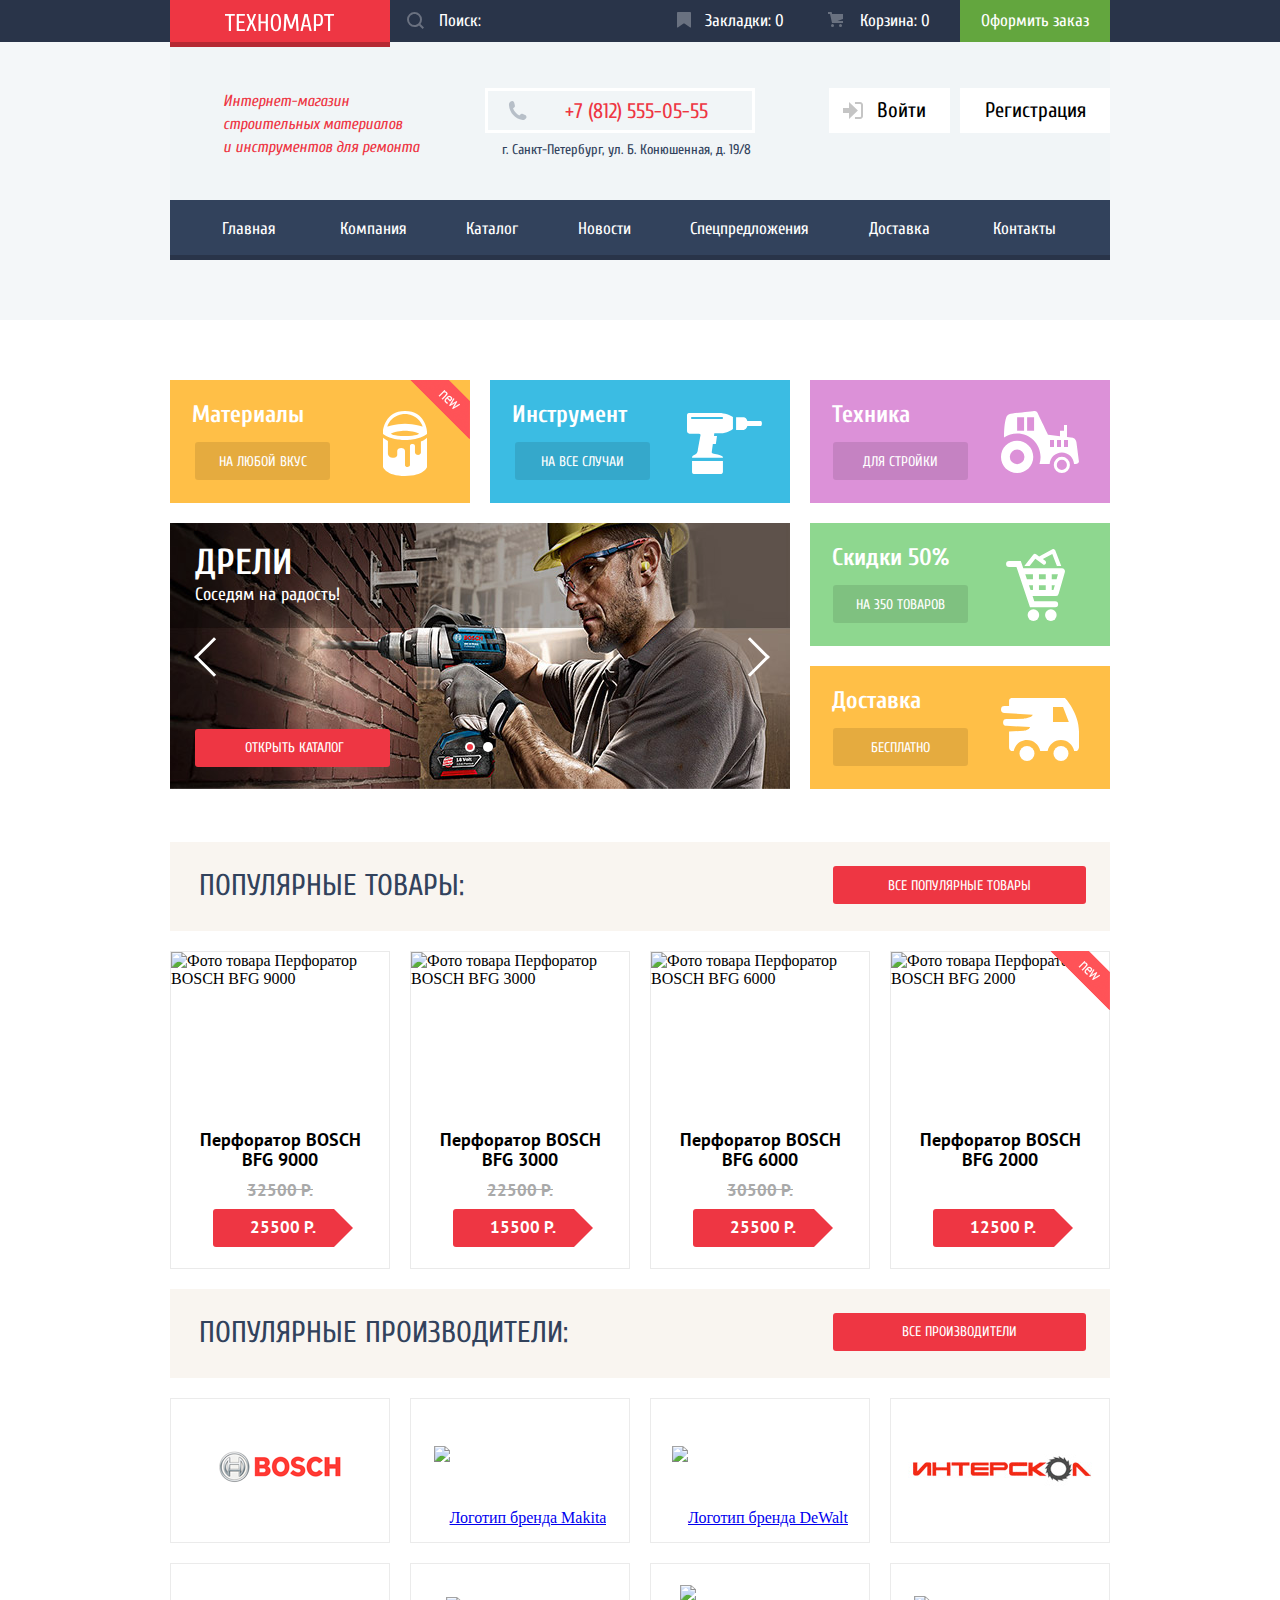
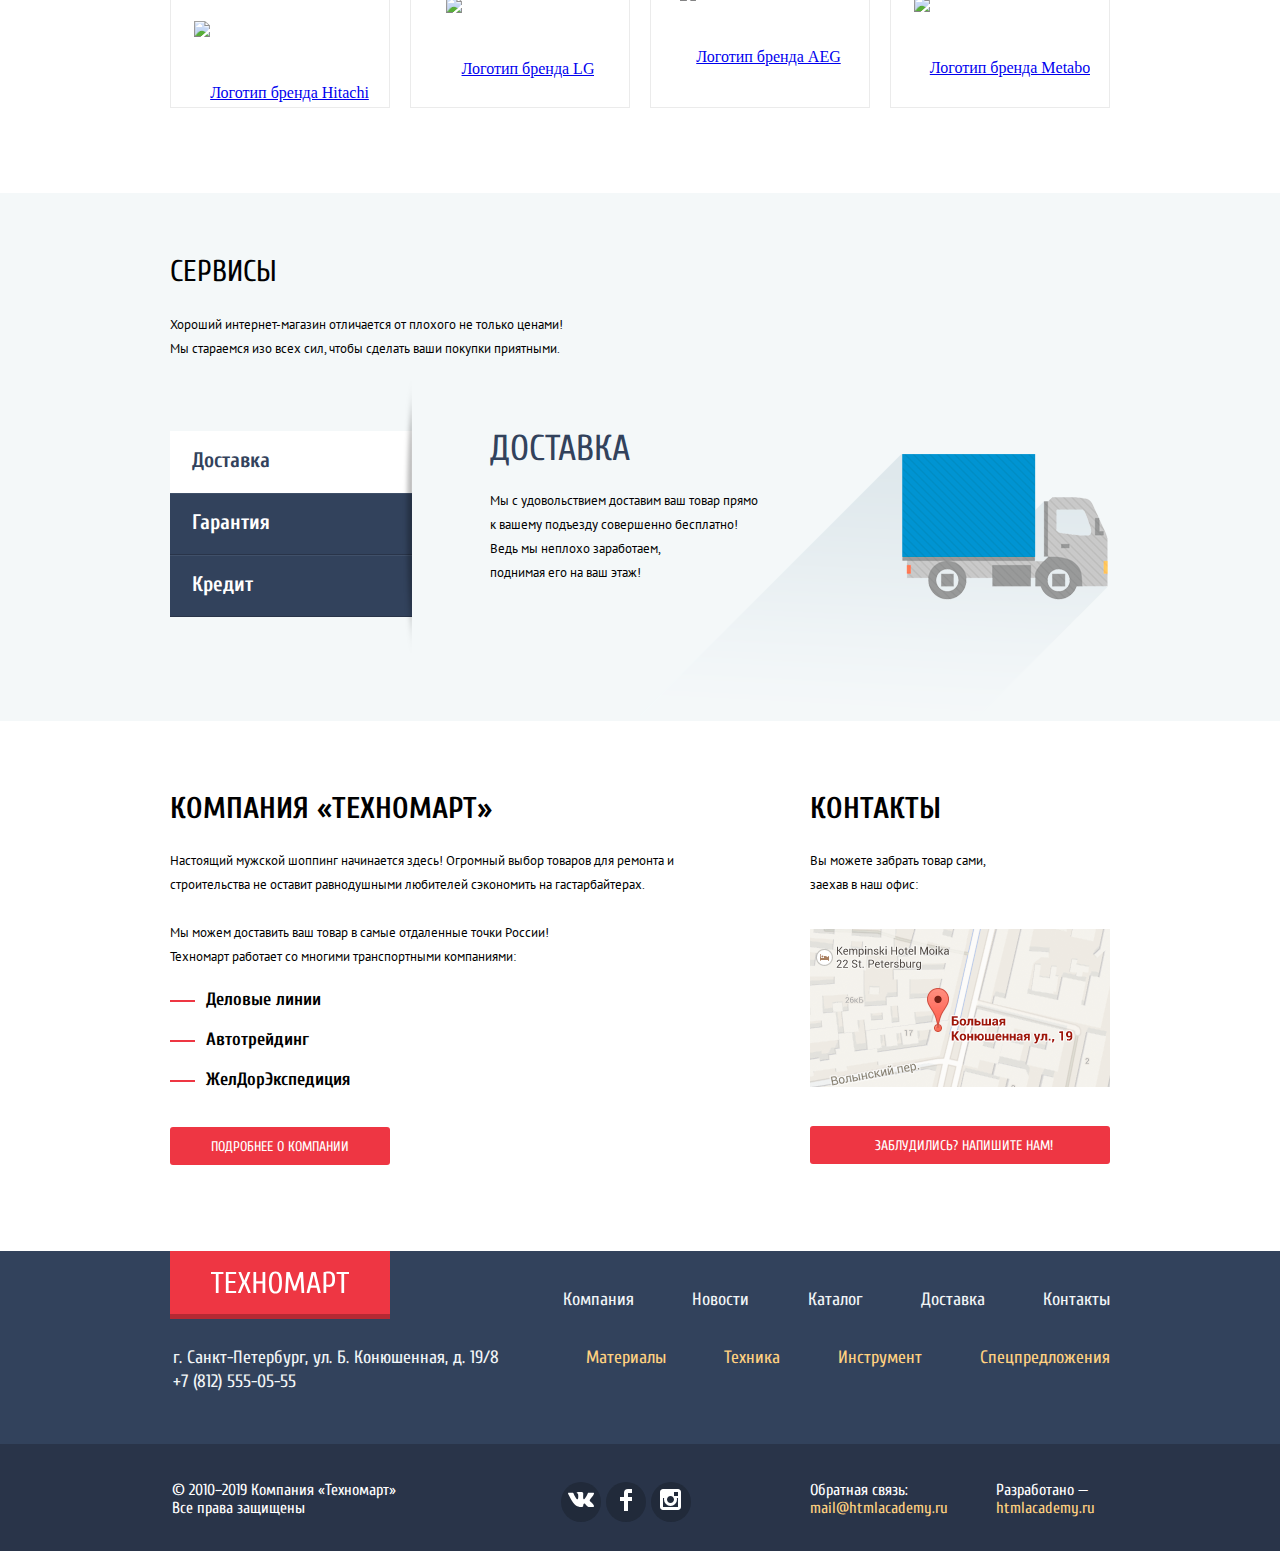
==== commit 5d1189a9: "Доработка и минимизация CSS" ====
--- a/index.html
+++ b/index.html
@@ -7,7 +7,7 @@
     <link href="https://fonts.googleapis.com/css?family=Cuprum:400,400i,700&display=swap&subset=cyrillic,cyrillic-ext" rel="stylesheet" type="text/css">
     <link href="https://fonts.googleapis.com/css?family=PT+Sans:400,700&display=swap&subset=cyrillic,cyrillic-ext" rel="stylesheet" type="text/css">
     <link href="css/normalize.css" rel="stylesheet">
-    <link href="css/style-index.css" rel="stylesheet">
+    <link href="css/style-all-min.css" rel="stylesheet">
 </head>
 
 <body>
@@ -54,7 +54,7 @@
             </div>
         </div>
         <div class="header__mid-line">
-            <p class="header__txt"> Интернет-магазин строительных материалов<br> и инструментов для ремонта </p>
+            <p class="header__txt"> Интернет-магазин строительных материалов<br> и инструментов для ремонта</p>
             <div class="header__contacts">
                 <div class="phone__content">
                     <svg class="phone-icon" viewBox="0 0 19 19">
@@ -442,7 +442,7 @@
                 </p>
                 <p class="popup-email__text">
                     <label for="user-text">Текст письма:</label>
-                    <textarea id="user-text" name="user-text" rows="10" cols="45" placeholder="В свободной форме"></textarea>
+                    <textarea id="user-text" name="user-text" rows="5" cols="45" placeholder="В свободной форме"></textarea>
                 </p>
             </form>
             <div class="popup-email__wrap">
--- a/css/style-all-min.css
+++ b/css/style-all-min.css
@@ -0,0 +1 @@
+.body{font-family:"Cuprum",Arial,sans-serif;color:#000;background-color:#fff;padding:0;margin:0}.visually-hidden{display:none}.center-container{width:940px;margin-left:auto;margin-right:auto}.header{width:100%;min-height:320px;background-color:#f4f7f9}.header__top-wrap{width:100%;background-color:#293449}.header__top-line{position:relative;max-width:940px;min-height:42px;background-color:#293449;margin-left:auto;margin-right:auto}.header__logo{position:absolute;top:0;left:0;z-index:101;width:220px;height:42px;background-color:#ee3643;border-bottom:5px solid #b52933}.header__logo img{width:109px;height:19px;margin:13px 56px 11px 55px}.header__logo:hover,.header__logo:focus{background-color:#ca2c37}.header__logo:active{background-color:#ba2732}.header__interface{display:flex;flex-direction:row;flex-wrap:wrap;list-style:none;padding:0;margin:0}.header__interface li:first-child{margin-left:220px}.header__search{position:relative;display:flex;flex-direction:row;width:270px;height:42px}.search__input{width:221px;height:18px;font-family:"Cuprum",Arial,sans-serif;font-size:17px;line-height:18px;font-weight:400;color:#fff;background-color:#293449;border:none;margin:0;padding:0;padding-top:12px;padding-bottom:12px;padding-left:49px}.search__button{background:none;border:none;padding:0}.search__icon{position:absolute;top:12px;left:17px;z-index:100;display:block;width:17px;height:17px;cursor:pointer;fill:#6a7180}.search__input::-webkit-input-placeholder{color:#fff}.search__input:-moz-placeholder{color:#fff}.header__search:hover .search__icon{fill:#fff}.search__input:hover{background-color:#212a3a}.search__input:focus{color:#000;background-color:#fff}.search__input:focus ~ button .search__icon{fill:#ee3643}.interface__content{position:relative;display:flex;flex-direction:row;width:150px;height:42px}.bookmark-icon{position:absolute;top:12px;left:17px;z-index:100;display:block;width:14px;height:16px;fill:rgba(255,255,255,0.3)}.bookmark-btn{display:block;width:105px;height:18px;font-family:"Cuprum",Arial,sans-serif;font-size:17px;line-height:18px;color:#fff;text-decoration:none;padding-top:12px;padding-bottom:12px;padding-left:45px}.cart-icon{position:absolute;top:12px;left:18px;z-index:100;display:block;width:15px;height:15px;fill:rgba(255,255,255,0.3)}.cart-btn{display:block;width:105px;height:18px;font-family:"Cuprum",Arial,sans-serif;font-size:17px;line-height:18px;color:#fff;text-decoration:none;padding-top:12px;padding-bottom:12px;padding-left:50px}.non-empty{background-color:#ee3643}.interface__content:hover,.interface__content:focus{background-color:#212a3a}.interface__content:hover svg,.interface__content:focus svg{fill:#fff}.interface__content a:active{color:#999ca1;background-color:#161d29}.interface__content:active svg{fill:rgba(255,255,255,0.5)}.order-btn{display:block;width:150px;height:18px;font-family:"Cuprum",Arial,sans-serif;font-size:17px;line-height:18px;color:#fff;text-decoration:none;text-align:center;padding-top:12px;padding-bottom:12px;background-color:#63a63e}.order-btn:hover,.order-btn:focus{background-color:#5fbb2d}.order-btn:active{color:#a2be93;background-color:#518534}.header__mid-line{display:flex;flex-direction:row;justify-content:space-between;flex-wrap:wrap;max-width:940px;min-height:158px;margin-left:auto;margin-right:auto;background-color:#f1f5f7}.header__txt{max-width:197px;word-wrap:break-word;font-family:"Cuprum",Arial,sans-serif;font-style:italic;font-size:16px;line-height:23px;color:#ee3643;padding-left:53px;margin:0;margin-top:48px}.header__contacts{width:270px;margin-top:46px}.phone__content{position:relative;display:flex;flex-direction:row;flex-wrap:wrap;max-width:264px;min-height:39px;border:3px solid #fff;margin-bottom:4px}.phone-icon{position:absolute;top:10px;left:20px;width:19px;height:19px;fill:#b7bfc8}.header__tel{height:21px;font-family:"Cuprum",Arial,sans-serif;font-size:21px;line-height:21px;text-decoration:none;color:#ee3643;padding-top:10px;padding-bottom:8px;padding-left:77px;margin:0}.header__geo{max-width:270px;font-family:"Cuprum",Arial,sans-serif;font-size:14px;line-height:24px;text-align:center;color:#32425c;padding-top:1px;padding-left:13px;margin:0}.user-navigation{display:flex;flex-direction:row;flex-wrap:wrap;width:291px;list-style:none;padding:0;margin:0;margin-top:46px;margin-bottom:2px}.user-navigation__content{position:relative;display:flex;flex-direction:row;flex-wrap:wrap;min-width:121px;height:45px;background-color:#fff;margin-right:10px;margin-left:10px}.login-icon{position:absolute;top:14px;left:14px;width:20px;height:17px;fill:#c5c5c5}.user-navigation a{font-family:"Cuprum",Arial,sans-serif;font-size:21px;line-height:21px;color:#000;text-decoration:none;background-color:#fff}.login-link{display:block;min-width:63px;min-height:21px;padding:12px 10px 12px 48px}.registration-link{display:block;min-width:115px;min-height:21px;padding:12px 10px 12px 25px}.user-navigation a:hover,.user-navigation a:focus{color:#ee3643}.user-navigation a:active{color:#b2b2b2}.user-navigation__content:hover .login-icon,.user-navigation__content:focus .login-icon{fill:#32425c}.user-navigation__content:active .login-icon{fill:#c5c5c5}.visually-hidden{display:none}.account-navigation{width:300px;list-style:none;padding:0;margin:0;margin-top:46px}.account-top-line{display:flex;flex-direction:row;flex-wrap:wrap;justify-content:space-around;align-items:center;max-width:300px;min-height:45px;background-color:#fff;margin-bottom:7px}.profile-content{position:relative;display:flex;flex-direction:row;flex-wrap:wrap}.user-icon{position:absolute;top:13px;left:11px;width:20px;height:18px;fill:#c5c5c5}.profile-link{display:block;font-family:"Cuprum",Arial,sans-serif;font-size:21px;line-height:21px;font-weight:400;text-decoration:none;color:#000;width:210px;min-height:21px;padding-top:12px;padding-bottom:12px;padding-left:43px}.profile-link:active{color:#b2b2b2}.profile-content:hover .user-icon,.profile-content:focus .user-icon{fill:#32425c}.profile-content:active .user-icon{fill:#c5c5c5}.logout-icon{width:21px;height:17px;fill:#c5c5c5;margin-top:2px;margin-right:6px}.exit-link:hover .logout-icon,.exit-link:focus .logout-icon{fill:#32425c}.exit-link:active .logout-icon{fill:#c5c5c5}.account-bottom-line{margin-left:18px}.account-bottom-line a{position:relative;font-family:"Cuprum",Arial,sans-serif;font-size:16px;line-height:18px;font-weight:400;color:#32425c;margin-right:30px}.account-bottom-line a::before{position:absolute;top:8px;left:-20px;content:"";width:5px;height:5px;border-radius:5px;background-color:#32425c}.account-bottom-line a:first-child::before{display:none}.account-bottom-line a:hover,.account-bottom-line a:focus{color:#ee3643}.account-bottom-line a:active{color:#c5cad0}.header__navigation{width:100%}.site-navigation{display:flex;flex-direction:row;flex-wrap:wrap;justify-content:space-between;max-width:940px;min-height:55px;background-color:#32425c;border-bottom:5px solid #293449;list-style:none;padding:0;margin:0;margin-left:auto;margin-right:auto}.site-navigation a{display:block;height:17px;font-family:"Cuprum",Arial,sans-serif;font-size:17px;line-height:17px;color:#fff;text-decoration:none;text-align:center;padding:20px 29px 18px}.site-navigation li:first-child a{padding-right:33px;padding-left:52px}.site-navigation li:last-child a{padding-right:54px;padding-left:33px}.site-navigation a:hover,.site-navigation a:focus{background-color:#293449}.site-navigation a:active{color:#a8abaf;background-color:#293449}.container__menu{width:940px;margin-top:60px;margin-left:auto;margin-right:auto}.menu__list{display:flex;flex-direction:row;flex-wrap:wrap;list-style:none;padding:0;margin:0}.menu__item{margin-right:20px;margin-bottom:20px}.menu__item:nth-child(3n){margin-right:0}.menu__block{position:relative;width:300px;height:123px;background-color:#ffbf47}.menu__title{font-family:"Cuprum",Arial,sans-serif;font-size:24px;line-height:30px;font-weight:700;color:#fff;margin:0;margin-top:20px;margin-bottom:12px;margin-left:22px}.menu__item:nth-child(1) .menu__title::after{content:"";position:absolute;top:0;right:0;display:block;width:60px;height:59px;background-image:url(../img/new-flag.png);background-repeat:no-repeat;background-size:cover}.menu__content{display:flex;flex-direction:row}.menu__btn{display:block;width:135px;height:18px;font-family:"Cuprum",Arial,sans-serif;font-size:14px;line-height:18px;text-decoration:none;text-transform:uppercase;text-align:center;color:#fff;background-color:rgba(0,0,0,0.1);border-radius:3px;padding-top:11px;padding-bottom:9px;margin-left:25px}.menu__item:nth-child(1) .menu__btn::after{content:"";position:absolute;top:31px;right:43px;display:block;width:44px;height:65px;background-image:url(../img/icon-1.svg);background-repeat:no-repeat;background-size:cover}.menu__item:nth-child(2) .menu__btn::after{content:"";position:absolute;top:33px;right:28px;display:block;width:75px;height:61px;background-image:url(../img/icon-2.svg);background-repeat:no-repeat;background-size:cover}.menu__item:nth-child(3) .menu__btn,.menu__double-item .menu__block:nth-child(1) .menu__btn,.menu__double-item .menu__block:nth-child(2) .menu__btn{margin-left:23px}.menu__item:nth-child(3) .menu__btn::after{content:"";position:absolute;top:31px;right:31px;display:block;width:78px;height:62px;background-image:url(../img/icon-3.svg);background-repeat:no-repeat;background-size:cover}.menu__btn:hover,.menu__btn:focus{background-color:rgba(0,0,0,0.2)}.menu__btn:active{background-color:rgba(0,0,0,0.3)}.b--blue{background-color:#3bbce3}.b--purple{background-color:#dc91d8}.b--green{background-color:#8ed78f}.menu__double-item{display:flex;flex-direction:column;margin-right:0}.menu__double-item div{margin-bottom:20px}.menu__double-item .menu__block:nth-child(1) .menu__btn::after{content:"";position:absolute;top:26px;right:45px;display:block;width:59px;height:72px;background-image:url(../img/icon-4.svg);background-repeat:no-repeat;background-size:cover}.menu__double-item .menu__block:nth-child(2) .menu__btn::after{content:"";position:absolute;top:32px;right:31px;display:block;width:78px;height:63px;background-image:url(../img/icon-5.svg);background-repeat:no-repeat;background-size:cover}.slider{position:relative;width:620px;height:266px}.slider__list{list-style:none;padding:0;margin:0}.slider__item{display:none;transition:.5s}.slide__txt{position:absolute;top:0;left:0;width:620px;height:105px;background-color:rgba(0,0,0,0.1)}.slide__title{font-family:"Cuprum",Arial,sans-serif;font-size:36px;line-height:36px;font-weight:700;text-transform:uppercase;color:#fff;margin-top:22px;margin-bottom:2px;margin-left:25px}.slide__subtitle{font-family:"Cuprum",Arial,sans-serif;font-size:18px;line-height:24px;font-weight:400;color:#fff;margin:0;margin-left:25px}.slider__item img{width:620px;height:266px}.slider__arrow-left{display:none;background:none;border:none;padding:0}.slider__arrow-left::before{content:"";position:absolute;top:120px;left:30px;width:25px;height:25px;border-left:3px solid #fff;border-bottom:3px solid #fff;transform:rotate(45deg);cursor:pointer}.slider__arrow-right{display:none;background:none;border:none;padding:0}.slider__arrow-right::after{content:"";position:absolute;top:120px;right:26px;width:25px;height:25px;border-right:3px solid #fff;border-bottom:3px solid #fff;transform:rotate(-45deg);cursor:pointer}.slider__switchers{position:absolute;bottom:37px;left:305px;z-index:100;width:160px;height:18px;text-align:center;font-size:0;transform:translateX(-50%)}.slider__switchers label{position:relative;display:inline-block;vertical-align:middle;width:18px;height:18px;border-radius:50%;cursor:pointer}.slider__switchers label::after{content:"";position:absolute;top:8px;left:8px;z-index:1;width:10px;height:10px;margin-right:10px;background:#fff;border-radius:50%}.slide-1:checked ~ .slider__list .slider__item:nth-child(1){display:block}.slide-2:checked ~ .slider__list .slider__item:nth-child(2){display:block}.slide-1:checked ~ .slider__switchers .slider__switch:nth-child(1)::before,.slide-2:checked ~ .slider__switchers .slider__switch:nth-child(2)::before{content:"";position:absolute;top:10px;left:10px;z-index:2;width:6px;height:6px;background-color:#ee3643;border-radius:50%}.slide-1:checked ~ .slider__control-next label:nth-child(2),.slide-2:checked ~ .slider__control-next label:nth-child(1){display:block}.slide-1:checked ~ .slider__control-prev label:nth-child(2),.slide-2:checked ~ .slider__control-prev label:nth-child(1){display:block}.slide__btn{position:absolute;left:25px;bottom:22px;display:block;width:145px;height:18px;font-family:"Cuprum",Arial,sans-serif;font-size:14px;line-height:18px;font-weight:400;text-transform:uppercase;text-decoration:none;color:#fff;background-color:#ee3643;border-radius:3px;padding-top:10px;padding-bottom:10px;padding-left:50px}.slide__btn:hover,.slide__btn:focus{background-color:#ca2c37}.slide__btn:active{background-color:#ba2732}.popular-items__head{display:flex;flex-direction:row;justify-content:space-between;max-width:940px;min-height:89px;background-color:#f9f5f0;margin-top:33px;margin-bottom:20px}.popular-items__head-title{max-width:620px;font-family:"Cuprum",Arial,sans-serif;font-size:30px;line-height:30px;font-weight:400;text-transform:uppercase;color:#32425c;margin-top:29px;margin-left:29px}.popular-items__head-btn{display:block;width:253px;height:18px;font-family:"Cuprum",Arial,sans-serif;font-size:14px;line-height:18px;text-decoration:none;text-transform:uppercase;text-align:center;color:#fff;background-color:#ee3643;border-radius:3px;padding-top:11px;padding-bottom:9px;margin-top:24px;margin-right:24px}.popular-items__head-btn:hover,.popular-items__head-btn:focus{background-color:#ca2c37}.popular-items__head-btn:active{background-color:#ba2732}.popular-items__list{display:flex;flex-direction:row;flex-wrap:wrap;list-style:none;padding:0;margin:0}.popular-items__item{position:relative;max-width:218px;min-height:316px;border:1px solid #eaeaea;margin-right:20px;margin-bottom:20px}.popular-items__item:nth-child(4n){margin-right:0}.popular-items__item:hover{box-shadow:0 10px 25px 0 rgba(41,52,73,0.5)}.popular-items__item:hover .popular-items__btns{display:block}.flag{position:absolute;top:-1px;right:-1px;width:60px;height:59px;overflow:hidden;z-index:20}.popular-items__btns{display:none;position:absolute;top:0;left:0;width:218px;height:170px;background-color:#fff}.buy,.bookmark{display:block;text-align:center;font-family:"Cuprum",Arial,sans-serif;font-size:14px;line-height:18px;text-transform:uppercase;margin-left:auto;margin-right:auto}.buy{position:relative;color:#eef4ec;width:135px;height:18px;background-color:#63a63e;border-bottom:3px solid #367315;border-radius:3px;margin-top:45px;padding-top:9px;padding-bottom:5px}.buy:hover,.buy:focus{background-color:#5fbb2d}.buy:active{background-color:#518534;border-bottom-color:#518534}.buy__text{padding:0;margin:0}.buy-icon{position:absolute;top:8px;left:14px;z-index:1000;display:block;width:15px;height:15px;fill:rgba(255,255,255,0.3)}.buy:hover .buy-icon,.buy:focus .buy-icon,.buy:active .buy-icon{fill:rgba(255,255,255,1)}.bookmark{color:#32425c;width:129px;height:18px;background-color:#fff;border:3px solid #63a63e;border-radius:3px;margin-top:7px;padding-top:9px;padding-bottom:5px}.bookmark:hover,.bookmark:focus{border-color:#32425c}.bookmark:active{color:#d0d2d6;border-color:#c1c6ce}.popular-items__img{width:218px;height:170px}.popular-items__img img{max-width:100%}.popular-items__item a{text-decoration:none}.popular-items__title{min-height:40px;font-family:"PT Sans",Arial,sans-serif;font-size:18px;line-height:20px;font-weight:700;text-align:center;color:#000;margin:0;margin-top:8px;padding:0 25px}.popular-items__discount{font-family:"PT Sans",Arial,sans-serif;font-size:17px;line-height:18px;font-weight:700;text-align:center;text-decoration:line-through;color:#a9a9a9;min-height:18px;margin-top:11px;margin-bottom:10px}.popular-items__price{position:relative;width:80px;font-family:"PT Sans",Arial,sans-serif;font-size:17px;line-height:18px;font-weight:700;text-align:center;color:#fff;margin-top:10px;margin-bottom:20px;margin-left:42px;background-color:#ee3643;border-radius:3px;padding:9px 30px 11px}.popular-items__price::after{content:"";position:absolute;top:0;right:-19px;width:0;height:0;border:19px solid #fff;border-left-color:#ee3643}.popular-fabricators__head{display:flex;flex-direction:row;justify-content:space-between;max-width:940px;min-height:89px;background-color:#f9f5f0;margin-bottom:20px}.popular-fabricators__head-title{max-width:620px;font-family:"Cuprum",Arial,sans-serif;font-size:30px;line-height:30px;font-weight:400;text-transform:uppercase;color:#32425c;margin-top:29px;margin-left:29px}.popular-fabricators__head-btn{display:block;width:253px;height:18px;font-family:"Cuprum",Arial,sans-serif;font-size:14px;line-height:18px;text-decoration:none;text-transform:uppercase;text-align:center;color:#fff;background-color:#ee3643;border-radius:3px;padding-top:10px;padding-bottom:10px;margin-top:24px;margin-right:24px}.popular-fabricators__head-btn:hover,.popular-fabricators__head-btn:focus{background-color:#ca2c37}.popular-fabricators__head-btn:active{background-color:#ba2732}.popular-fabricators__list{display:flex;flex-direction:row;flex-wrap:wrap;list-style:none;padding:0;margin:0}.popular-fabricators__item{display:flex;flex-direction:row;justify-content:center;align-items:center;max-width:218px;min-height:143px;text-align:center;border:1px solid #ebebeb;margin-right:20px;margin-bottom:20px}.popular-fabricators__item:nth-child(4n){margin-right:0}.popular-fabricators__logo{display:block;width:218px;height:143px;line-height:143px;text-align:center}.popular-fabricators__item:nth-child(1) img{padding-top:50px}.popular-fabricators__item:nth-child(2) img,.popular-fabricators__item:nth-child(3) img{padding-top:47px}.popular-fabricators__item:nth-child(4) img{padding-top:20px}.popular-fabricators__item:nth-child(5) img{padding-top:57px;padding-left:3px}.popular-fabricators__item:nth-child(6) img{padding-top:33px}.popular-fabricators__item:nth-child(7) img{padding-top:21px;padding-left:1px}.popular-fabricators__item:nth-child(8) img{padding-top:32px;padding-left:4px}.popular-fabricators__item:hover,.popular-fabricators__item:focus{box-shadow:0 4px 10px 0 rgba(41,52,73,0.5)}.popular-fabricators__item:active{opacity:.3}.services{width:100%;min-height:510px;background-color:#f4f8f9;margin-top:65px;margin-bottom:10px}.services__title{font-family:"Cuprum",Arial,sans-serif;font-size:30px;line-height:30px;font-weight:400;text-transform:uppercase;color:#000;padding-top:64px;margin-bottom:26px}.services__txt{max-width:400px;word-wrap:break-word;font-family:"PT Sans",Arial,sans-serif;font-size:13px;line-height:24px;font-weight:400;color:#000;margin:0;margin-bottom:70px}.services__wrap{position:relative;display:flex;flex-direction:row;flex-wrap:wrap;max-width:940px}.services__menu{position:absolute;top:0;left:0;list-style:none;padding:0;margin:0;z-index:1}.services__menu::after{content:"";position:absolute;top:-50px;right:0;display:block;width:10px;height:272px;background-image:url(../img/line.png);background-repeat:no-repeat;background-size:cover}.services__item label{display:block;cursor:pointer;width:220px;height:30px;font-family:"Cuprum",Arial,sans-serif;font-size:21px;line-height:30px;font-weight:700;color:#fff;background-color:#32425c;padding-top:13px;padding-bottom:17px;padding-left:22px;border:0;border-top:1px solid #405069;border-bottom:1px solid #293449}.services__item label:hover,.services__item label:focus{background-color:#293449}.delivery__radio:checked ~ .services__menu .services__item:nth-child(1) label{color:#32425c;background-color:#fff;border-color:#fff}.guarantee__radio:checked ~ .services__menu .services__item:nth-child(2) label{color:#32425c;background-color:#fff;border-color:#fff}.credit__radio:checked ~ .services__menu .services__item:nth-child(3) label{color:#32425c;background-color:#fff;border-color:#fff}.description-list{list-style:none;padding:0;margin:0}.item-description{display:none;max-width:630px;min-height:240px;padding-left:80px;padding-bottom:50px;margin-left:240px}.item-description__title{font-family:"Cuprum",Arial,sans-serif;font-size:36px;line-height:36px;font-weight:400;text-transform:uppercase;color:#32425c;margin:0;margin-bottom:22px}.item-description:nth-child(2) .item-description__title{font-style:italic}.item-description__txt{position:relative;z-index:10;display:block;width:380px;word-wrap:break-word;font-family:"PT Sans",Arial,sans-serif;font-size:13px;line-height:24px;font-weight:400;color:#000;margin:0}.item-description:nth-child(1) .item-description__txt::after{content:"";position:absolute;top:-35px;left:150px;z-index:-1;display:block;width:468px;height:261px;background-image:url(../img/delivery_logo.svg);background-repeat:no-repeat;background-size:cover}.item-description:nth-child(2) .item-description__txt::after{content:"";position:absolute;top:-56px;left:240px;z-index:-1;display:block;width:389px;height:283px;background-image:url(../img/guarantee_logo.svg);background-repeat:no-repeat;background-size:cover}.item-description:nth-child(3) .item-description__txt::after{content:"";position:absolute;top:-60px;left:165px;z-index:-1;display:block;width:465px;height:285px;background-image:url(../img/credit_logo.svg);background-repeat:no-repeat;background-size:cover}.item-description__btn{display:block;width:195px;height:18px;font-family:"Cuprum",Arial,sans-serif;font-size:14px;line-height:18px;text-decoration:none;text-transform:uppercase;text-align:center;color:#fff;background-color:#ee3643;border-radius:3px;padding-top:10px;padding-bottom:10px;margin-top:27px}.item-description__btn:hover,.item-description__btn:focus{background-color:#ca2c37}.item-description__btn:active{background-color:#ba2732}.delivery__radio:checked ~ .description-list .item-description:nth-child(1){display:flex}.guarantee__radio:checked ~ .description-list .item-description:nth-child(2){display:flex}.credit__radio:checked ~ .description-list .item-description:nth-child(3){display:flex}.main__wrap{display:flex;flex-direction:row;flex-wrap:wrap;justify-content:space-between;max-width:940px;background-color:#fff;margin-top:48px;margin-bottom:86px}.info{max-width:620px}.info__title{font-family:"Cuprum",Arial,sans-serif;font-size:30px;line-height:30px;text-transform:uppercase;color:#000}.info__txt{font-family:"PT Sans",Arial,sans-serif;font-size:13px;line-height:24px;font-weight:400;color:#000}.description1{max-width:520px;word-wrap:break-word;margin-bottom:24px}.description2{max-width:390px;word-wrap:break-word;margin-bottom:21px}.info__transport-companies{list-style:none;padding:0;margin:0}.info__transport-companies li{position:relative;margin-bottom:20px}.transport-companies__title{font-family:"Cuprum",Arial,sans-serif;font-size:18px;line-height:20px;font-weight:700;color:#000;text-decoration:none;margin-left:36px}.transport-companies__title::before{content:"";position:absolute;top:10px;display:block;width:25px;height:2px;background-color:#ee3643}.transport-companies__items img{margin-right:11px;margin-bottom:5px}.info__btn{display:block;width:220px;height:18px;font-family:"Cuprum",Arial,sans-serif;font-size:14px;line-height:18px;text-decoration:none;text-transform:uppercase;text-align:center;color:#fff;margin-top:37px;padding-top:11px;padding-bottom:9px;background-color:#ee3643;border-radius:3px}.info__btn:hover,.info__btn:focus{background-color:#ca2c37}.info__btn:active{background-color:#ba2732}.contacts{max-width:300px}.contacts__title{font-family:"Cuprum",Arial,sans-serif;font-size:30px;line-height:30px;text-transform:uppercase;color:#000}.contacts__txt{max-width:180px;word-wrap:break-word;font-family:"PT Sans",Arial,sans-serif;font-size:13px;line-height:24px;font-weight:400;color:#000;margin-bottom:32px}.contacts img{margin-bottom:35px}.contacts__btn{display:block;width:235px;height:18px;font-family:"Cuprum",Arial,sans-serif;font-size:14px;line-height:18px;text-decoration:none;text-transform:uppercase;color:#fff;padding-top:11px;padding-bottom:9px;padding-left:65px;background-color:#ee3643;border-radius:3px}.contacts__btn:hover,.contacts__btn:focus{background-color:#ca2c37}.contacts__btn:active{background-color:#ba2732}.container{position:relative;margin-top:20px}.breadcrumbs{display:flex;justify-content:flex-start;flex-wrap:wrap;list-style:none;padding:0;margin:0}.breadcrumbs li,.breadcrumbs a{font-family:"PT Sans",Arial,sans-serif;font-size:13px;line-height:18px;font-weight:400;text-transform:uppercase;text-decoration:none;color:#000}.breadcrumbs li{position:relative;margin-right:42px}.breadcrumbs li:first-child{margin-right:54px}.breadcrumbs li:nth-child(2){margin-right:41px}.index-link::before{content:"";position:absolute;top:3px;left:-1px;display:block;width:15px;height:12px;background-image:url(../img/icon-home.svg);background-repeat:no-repeat;background-size:cover}.breadcrumbs li::after{position:absolute;top:5px;right:-25px;content:"";width:6px;height:6px;background-color:#fff;border-right:1px solid #c5c9d1;border-bottom:1px solid #c5c9d1;transform:rotate(-45deg)}.breadcrumbs li:first-child::after{right:-34px}.breadcrumbs__current::after{display:none}.container__title{font-family:"Cuprum",Arial,sans-serif;font-size:30px;line-height:30px;font-weight:400;text-transform:uppercase;color:#32425c;height:30px;background-color:#f2f6f8;margin-top:25px;margin-bottom:20px;padding-top:27px;padding-bottom:32px;padding-left:29px}.filters{float:left;width:220px;font-family:"PT Sans",Arial,sans-serif;font-size:13px;line-height:18px;font-weight:400;text-transform:uppercase;color:#000;margin-right:20px}.filters__title{height:18px;font-family:"PT Sans",Arial,sans-serif;font-size:13px;line-height:18px;font-weight:400;text-transform:uppercase;color:#000;background-color:#f7f3ec;margin:0;margin-bottom:7px;padding-top:7px;padding-bottom:13px;padding-left:19px;word-break:break-all}.filter__price{height:187px;padding:0;padding-bottom:10px;margin:0;margin-bottom:15px;border:0;border-bottom:1px solid #e5e5e5}.filter__price legend{font-size:17px;line-height:30px;font-weight:700;word-break:break-all;margin-bottom:15px}.range-controls{position:relative;height:40px;background-color:#f7f3ec;padding-top:38px;padding-left:40px;margin-bottom:9px}.range-controls .scale{width:160px;height:2px;background-color:#d7dcde}.range-controls .bar{width:77%;height:2px;background:#00ca74}.range-toggle{position:absolute;top:29px;width:4px;height:4px;background:#ababab;border:8px solid #fff;border-radius:50%;box-shadow:0 2px 1px 0 rgba(0,1,1,0.2);cursor:pointer}.range-toggle-min{left:20px}.range-toggle-max{left:73%}.range-toggle:hover{background:#1c4f80}.price__area{display:flex;flex-direction:row;justify-content:space-between}.price__min input,.price__max input{max-width:70px;min-height:18px;font-family:"PT Sans",Arial,sans-serif;font-size:17px;line-height:18px;font-weight:400;background-color:#f7f3ec;border:none;padding-top:10px;padding-bottom:10px;padding-left:25px}.price__min input{max-width:49px;padding-left:46px}.price__area span{font-family:"PT Sans",Arial,sans-serif;font-size:16px;line-height:18px;font-weight:400;margin-top:10px}.filter__fabricators{max-width:220px;padding:0;margin:0;border:none;border-bottom:1px solid #e5e5e5}.filter__fabricators legend{font-size:17px;line-height:30px;font-weight:700;margin-bottom:15px;word-break:break-all}.fabricators{list-style:none;padding:0;margin:0}.fabricators__item{margin-bottom:20px}.fabricators__item label{position:relative;font-family:"PT Sans",Arial,sans-serif;font-size:15px;line-height:20px;font-weight:400;margin-left:18px;cursor:pointer;word-break:break-all}.fabricators__checkbox{opacity:0}.fabricators__checkbox + label::before{content:"";position:absolute;top:-3px;left:-35px;width:20px;height:20px;border:2px solid #c5c5c5;border-radius:3px}.fabricators__checkbox:checked + label::after{content:"";position:absolute;top:-3px;left:-30px;width:18px;height:9px;transform:rotate(-45deg);border-left:4px solid #c5c5c5;border-bottom:4px solid #c5c5c5}.fabricators__checkbox:hover + label::before{border-color:#b5b5b5}.fabricators__checkbox:focus + label::before{outline-color:#4D90FE;outline-offset:-2px;outline-style:auto;outline-width:5px}.fabricators__checkbox:disabled + label{color:rgba(181,181,181,0.3)}.fabricators__checkbox:disabled + label::before{border-color:rgba(181,181,181,0.3)}.fabricators__checkbox:disabled + label::after{border-left-color:rgba(181,181,181,0.3);border-bottom-color:rgba(181,181,181,0.3)}.filter__power{max-width:220px;border:none;padding:0;margin:0;margin-top:18px;margin-bottom:60px}.filter__power legend{font-size:17px;line-height:30px;font-weight:700;margin-bottom:15px;word-break:break-all}.power{list-style:none;padding:0;margin:0}.power__item{margin-bottom:20px}.power__item label{position:relative;font-family:"PT Sans",Arial,sans-serif;font-size:15px;line-height:20px;font-weight:400;margin-left:18px;max-width:220px;min-height:30px;cursor:pointer;word-break:break-all}.power__radio{opacity:0}.power__radio + label::before{content:"";position:absolute;top:-3px;left:-35px;width:17px;height:17px;border:4px solid #c5c5c5;border-radius:50%}.power__radio:checked + label::after{content:"";position:absolute;top:5px;left:-27px;width:9px;height:9px;background-color:#c5c5c5;border-radius:50%}.power__radio:hover + label::before{border-color:#b5b5b5}.power__radio:hover + label::after{background-color:#b5b5b5}.power__radio:focus + label::before{outline-color:#4D90FE;outline-offset:-2px;outline-style:auto;outline-width:5px}.power__radio:disabled + label{color:rgba(181,181,181,0.3)}.power__radio:disabled + label::before{border-color:rgba(181,181,181,0.3)}.power__radio:disabled + label::after{background-color:rgba(181,181,181,0.3)}.filters__btn{display:block;width:138px;height:36px;cursor:pointer;background-color:#fff;border:1px solid #e5e5e5;border-radius:2px}.filters__btn:hover,.filters__btn:focus{border-color:#bdc6ca}.filters__btn:active{border-color:#ee3643}.sorts{display:flex;flex-direction:row;flex-wrap:wrap;max-width:700px;min-height:18px;font-family:"PT Sans",Arial,sans-serif;font-size:13px;line-height:18px;font-weight:400;text-transform:uppercase;color:#000;background-color:#f7f3ec;margin-bottom:15px;padding-top:7px;padding-bottom:13px}.sorts__title{font-family:"PT Sans",Arial,sans-serif;font-size:13px;line-height:18px;font-weight:400;text-transform:uppercase;color:#000;margin:0;margin-left:19px;margin-right:140px}.sort{max-width:460px}.sort__list{display:flex;flex-direction:row;flex-wrap:wrap;list-style:none;padding:0;margin:0}.sort__item{position:relative;margin-right:10px}.sort__item:nth-child(1){margin-right:70px}.sort__item:nth-child(2){margin-right:65px}.sort__item:nth-child(3){margin-right:46px}.sort__item:nth-child(4n){margin-right:22px}.sort__item label{cursor:pointer;color:#c5c5c5;text-decoration:underline;text-decoration-style:dotted;text-decoration-color:#ee3643}.sort__item label:hover{color:#231f20;text-decoration:underline;text-decoration-style:solid;text-decoration-color:#ee3643}.sort__radio{position:absolute;top:-9999px;left:-9999px;opacity:0}.sort__radio:checked + label{color:#ee3643;border-bottom:none}.sort__radio:focus + label{outline-color:#4D90FE;outline-offset:-2px;outline-style:auto;outline-width:5px}.sort__item svg{width:11px;height:10px;fill:#c5c5c5}.sort-min-arrow:hover > svg,.sort-max-arrow:hover > svg{fill:#231f20}.sort__radio:checked + label > svg{fill:#ee3643}.sort__radio:focus + label > svg{outline-color:#4D90FE;outline-offset:-2px;outline-style:auto;outline-width:5px}.catalog{margin-bottom:33px}.catalog__list{display:flex;flex-direction:row;flex-wrap:wrap;max-width:700px;list-style:none;padding:0;margin:0}.catalog__item{position:relative;max-width:218px;min-height:316px;border:1px solid #eaeaea;margin-right:20px;margin-bottom:19px}.catalog__item:nth-child(3n){margin-right:0}.catalog__item:hover{box-shadow:0 10px 25px 0 rgba(41,52,73,0.5)}.catalog__item:hover .catalog__btns{display:block}.flag{position:absolute;top:-1px;right:-1px;width:60px;height:59px;overflow:hidden;z-index:20}.catalog__btns{display:none;position:absolute;top:0;left:0;width:218px;height:170px;background-color:#fff}.buy,.bookmark{display:block;text-align:center;font-family:"Cuprum",Arial,sans-serif;font-size:14px;line-height:18px;font-weight:400;text-transform:uppercase;margin-left:auto;margin-right:auto}.buy{position:relative;color:#eef4ec;width:135px;height:18px;background-color:#63a63e;border-bottom:3px solid #367315;border-radius:3px;margin-top:45px;padding-top:9px;padding-bottom:5px}.buy:hover,.buy:focus{background-color:#5fbb2d}.buy:active{background-color:#518534;border-bottom-color:#518534}.buy__text{padding:0;margin:0}.buy-icon{position:absolute;top:8px;left:14px;z-index:100;display:block;width:15px;height:15px;fill:rgba(255,255,255,0.3)}.buy:hover .buy-icon,.buy:focus .buy-icon,.buy:active .buy-icon{fill:rgba(255,255,255,1)}.bookmark{color:#32425c;width:129px;height:18px;background-color:#fff;border:3px solid #63a63e;border-radius:3px;margin-top:7px;padding-top:9px;padding-bottom:5px}.bookmark:hover,.bookmark:focus{border-color:#32425c}.bookmark:active{color:#d0d2d6;border-color:#c1c6ce}.item__img{width:218px;height:170px}.item__img img{max-width:100%}.catalog__item a{text-decoration:none}.item__title{min-height:40px;font-family:"PT Sans",Arial,sans-serif;font-size:18px;line-height:20px;font-weight:700;text-align:center;color:#000;margin:0;margin-top:9px;padding:0 25px}.item__discount{font-family:"PT Sans",Arial,sans-serif;font-size:17px;line-height:18px;font-weight:700;text-decoration:line-through;color:#a9a9a9;min-height:18px;padding-left:79px;margin-top:12px;margin-bottom:10px}.item__price{position:relative;font-family:"PT Sans",Arial,sans-serif;font-size:17px;line-height:18px;font-weight:700;text-align:center;color:#fff;width:80px;margin-top:10px;margin-bottom:20px;margin-left:42px;background-color:#ee3643;border-radius:3px;padding:9px 30px 11px}.item__price::after{content:"";position:absolute;top:0;right:-19px;width:0;height:0;border:19px solid #fff;border-left-color:#ee3643}.pagination{margin-left:240px;margin-bottom:60px}.pagination__list{display:flex;flex-direction:row;flex-wrap:wrap;list-style:none;padding:0;margin:0}.pagination__item{margin-right:10px;margin-bottom:10px}.pagination-item:last-child{margin-right:0}.pagination__item a{display:block;width:35px;height:18px;font-family:"PT Sans",Arial,sans-serif;font-size:13px;line-height:18px;font-weight:400;text-decoration:none;text-transform:uppercase;text-align:center;color:#000;border:1px solid #e5e5e5;border-radius:3px;padding-top:9px;padding-bottom:9px;padding-left:1px}.next-page a{width:138px}.pagination__item a:hover,.pagination__item a:focus{border-color:#bdc6ca}.pagination__item a:active{border-color:#ee3643}.pagination__item-current a{width:37px;height:19px;background-color:#ee3643;border:none;border-radius:3px;color:#fef5f6}.about-container{width:100%;background-color:#f2f6f8}.about-container__title{font-family:"Cuprum",Arial,sans-serif;font-size:30px;line-height:30px;font-weight:400;text-transform:uppercase;color:#000;margin:0;padding-top:55px;padding-bottom:25px}.about-container__txt{font-family:"PT Sans",Arial,sans-serif;font-size:13px;line-height:24px;font-weight:400;color:#000;margin:0;padding-bottom:69px}@keyframes bounce{0%{transform:translateY(-2000px)}70%{transform:translateY(30px)}90%{transform:translateY(-10px)}100%{transform:translateY(0)}}@keyframes shake{0%,100%{transform:translateX(0)}10%,30%,50%,70%,90%{transform:translateX(-10px)}20%,40%,60%,80%{transform:translateX(10px)}}.popup__show{display:block;animation:bounce .6s}.popup__error{animation:shake .6s}.popup-email{position:fixed;z-index:2000;top:50%;left:50%;transform:translate(-50%,-50%);max-width:620px;min-height:423px;background-color:#fff;border-top:7px solid #ee3643;box-shadow:0 20px 40px 0 rgba(0,0,0,0.75)}.popup-email__form{width:460px;margin-left:80px;margin-right:80px}.popup-email__form input,.popup-email__form label{display:block}.popup-email__form label{font-family:"Cuprum",Arial,sans-serif;font-size:18px;line-height:18px;font-weight:400;color:#000;margin-bottom:8px}.popup-email__form input,.popup-email__form textarea{font-family:"PT Sans",Arial,sans-serif;font-size:13px;line-height:18px;font-weight:400;color:#000;padding-left:12px}.popup-email__form input{width:202px;height:32px;border:2px solid #d7dcde;border-radius:3px}.popup-email__form textarea{width:442px;min-height:110px;resize:none;border:2px solid #d7dcde;border-radius:3px;padding-left:15px}.popup-email__form input:hover,.popup-email__form textarea:hover{border-color:#b5b5b5}.popup-email__form input:focus,.popup-email__form textarea:focus{border-color:#ee3643}.popup-email__name{display:inline-block;vertical-align:middle;margin:0}.popup-email__name label{margin-top:47px}.popup-email__name:first-child input{margin-right:20px}.popup-email__text{margin:0;margin-top:22px;margin-bottom:10px}.popup-email__wrap{text-align:center;background-color:#f1f1f1;margin-top:37px;padding-top:30px;padding-bottom:44px}.popup-email__button{width:460px;height:38px;font-family:"Cuprum",Arial,sans-serif;font-size:14px;line-height:18px;text-transform:uppercase;color:#fff;cursor:pointer;background-color:#ee3643;border:none;border-radius:3px}.popup-email__button:hover,.popup-email__button:focus{background-color:#ca2c37}.popup-email__button:focus{background-color:#ba2732}.popup__close{position:absolute;top:7px;right:8px;z-index:3000;width:25px;height:25px;background-color:transparent;border:0;cursor:pointer}.popup__close::before,.popup__close::after{content:"";position:absolute;top:10px;left:2px;width:23px;height:3px;background-color:#ee3643}.popup__close::before{transform:rotate(45deg)}.popup__close::after{transform:rotate(-45deg)}.popup-map{position:fixed;z-index:2000;top:50%;left:50%;transform:translate(-50%,-50%);width:940px;height:446px;background-color:#565656;box-shadow:0 0 16px 8px rgba(47,42,43,0.5);overflow:hidden}.popup-map img{position:absolute;top:-57%;left:-15%;z-index:1}.popup-map iframe{position:relative;z-index:2;border:none}.popup-buy{position:fixed;z-index:2000;top:50%;left:50%;transform:translate(-50%,-50%);width:620px;height:275px;background-color:#fff;border-top:7px solid #ee3643;box-shadow:0 20px 40px 0 rgba(41,52,73,0.75)}.popup-buy__text{font-family:"Cuprum",Arial,sans-serif;font-size:30px;line-height:30px;font-weight:400;color:#000;margin:0;margin-top:75px;margin-left:179px}.popup-buy__text::before{content:"";position:absolute;top:55px;left:81px;display:block;width:66px;height:66px;background-image:url(../img/done-popup.svg);background-repeat:no-repeat;background-size:cover}.popup-buy__buttons{text-align:center;background-color:#f1f1f1;margin-top:70px;padding-top:37px;padding-bottom:37px}.popup-buy__buttons button{width:220px;height:38px;font-family:"Cuprum",Arial,sans-serif;font-size:14px;line-height:18px;font-weight:400;text-transform:uppercase;color:#000;background-color:#fff;border:none;border-radius:3px;cursor:pointer}.popup-buy__buttons button:first-child{margin-right:20px}.popup-buy__buttons .btn{color:#fff;background-color:#ee3643}.popup-buy__buttons .buy-continue:hover,.popup-buy__buttons .buy-continue:focus{color:#fff;background-color:#ee3643}.popup-buy__buttons button:active{background-color:#ba2732}.footer{width:100%;background-color:#32425c}.footer__top-line{display:flex;flex-direction:row;justify-content:space-between;width:940px;height:63px;margin-left:auto;margin-right:auto}.footer__logo{width:220px;height:63px;background-color:#ee3643;border-bottom:5px solid #b52933}.footer__logo img{width:138px;height:23px;padding:20px 41px}.footer__navigation{display:flex;flex-direction:row;justify-content:space-between;flex-wrap:wrap;width:547px;list-style:none;padding:0;margin:0;margin-top:37px}.footer__navigation a{font-family:"Cuprum",Arial,sans-serif;font-size:18px;line-height:24px;color:#f1f5f7;text-decoration:none}.footer__navigation a:hover,.footer__navigation a:focus{text-decoration:underline}.footer__navigation a:active{color:#a4abb4;text-decoration:none}.footer__mid-line{display:flex;flex-direction:row;justify-content:space-between;flex-wrap:wrap;width:940px;margin-left:auto;margin-right:auto;margin-bottom:32px}.footer__contacts{max-width:330px;word-wrap:break-word;font-family:"Cuprum",Arial,sans-serif;font-size:18px;line-height:24px;color:#f1f5f7;margin-top:32px;margin-left:3px}.items-navigation{display:flex;flex-direction:row;justify-content:space-between;flex-wrap:wrap;width:524px;list-style:none;padding:0;margin:0;margin-top:32px}.items-navigation a{font-family:"Cuprum",Arial,sans-serif;font-size:18px;line-height:24px;color:#ffd180;text-decoration:none}.items-navigation a:hover,.items-navigation a:focus{text-decoration:underline}.items-navigation a:active{color:#a6906e;text-decoration:none}.footer__bottom-wrap{width:100%;height:107px;background-color:#293449}.footer__bottom-line{display:flex;flex-direction:row;justify-content:space-between;flex-wrap:wrap;width:940px;height:107px;margin-left:auto;margin-right:auto}.footer__copyright{max-width:230px;word-wrap:break-word;font-family:"Cuprum",Arial,sans-serif;font-size:16px;line-height:18px;color:#fff;margin-top:37px;margin-left:2px}.footer__socials{display:flex;flex-direction:row;justify-content:space-between;flex-wrap:wrap;width:130px;list-style:none;padding:0;margin:0;margin-top:38px;margin-left:39px}.social__item{display:flex;flex-direction:row;justify-content:center;flex-wrap:wrap;align-items:center;width:40px;height:40px;background-color:#212a3a;border-radius:50%}.social__item:hover,.social__item:focus,.social__item:active{background-color:#ee3643}.footer__socials a{display:block}.footer__feedback{display:flex;flex-direction:row;justify-content:space-between;flex-wrap:wrap;width:300px;font-family:"Cuprum",Arial,sans-serif;font-size:16px;line-height:18px;color:#fff;list-style:none;padding:0;margin:0;margin-top:37px}.feedback__email{max-width:140px;word-wrap:break-word}.feedback__email p{padding:0;margin:0}.feedback__site{max-width:100px;word-wrap:break-word;margin-right:15px}.feedback__site p{padding:0;margin:0}.feedback__email a,.feedback__site a{color:#ffd180;text-decoration:none}.feedback__email a:hover,.feedback__email a:focus,.feedback__site a:hover,.feedback__site a:focus{text-decoration:underline}.feedback__email a:active,.feedback__site a:active{color:#ee3643;text-decoration:none}
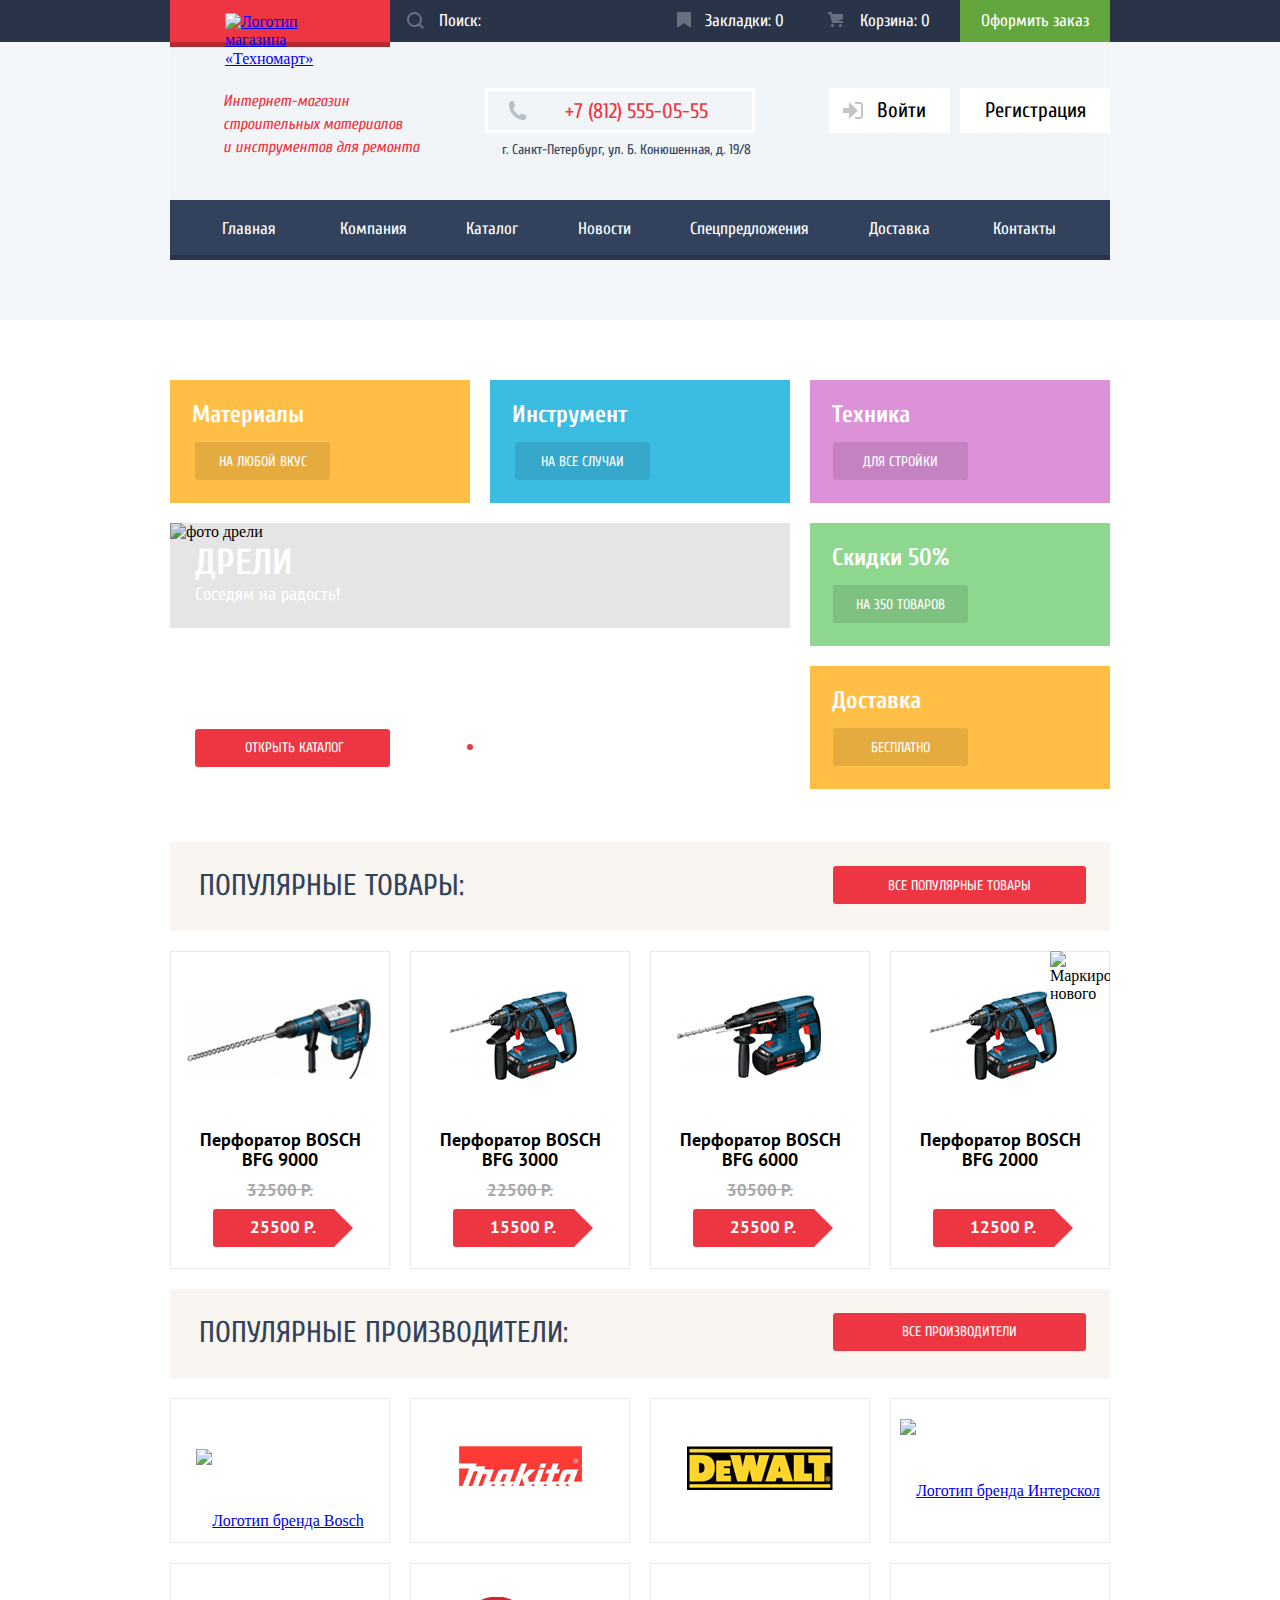
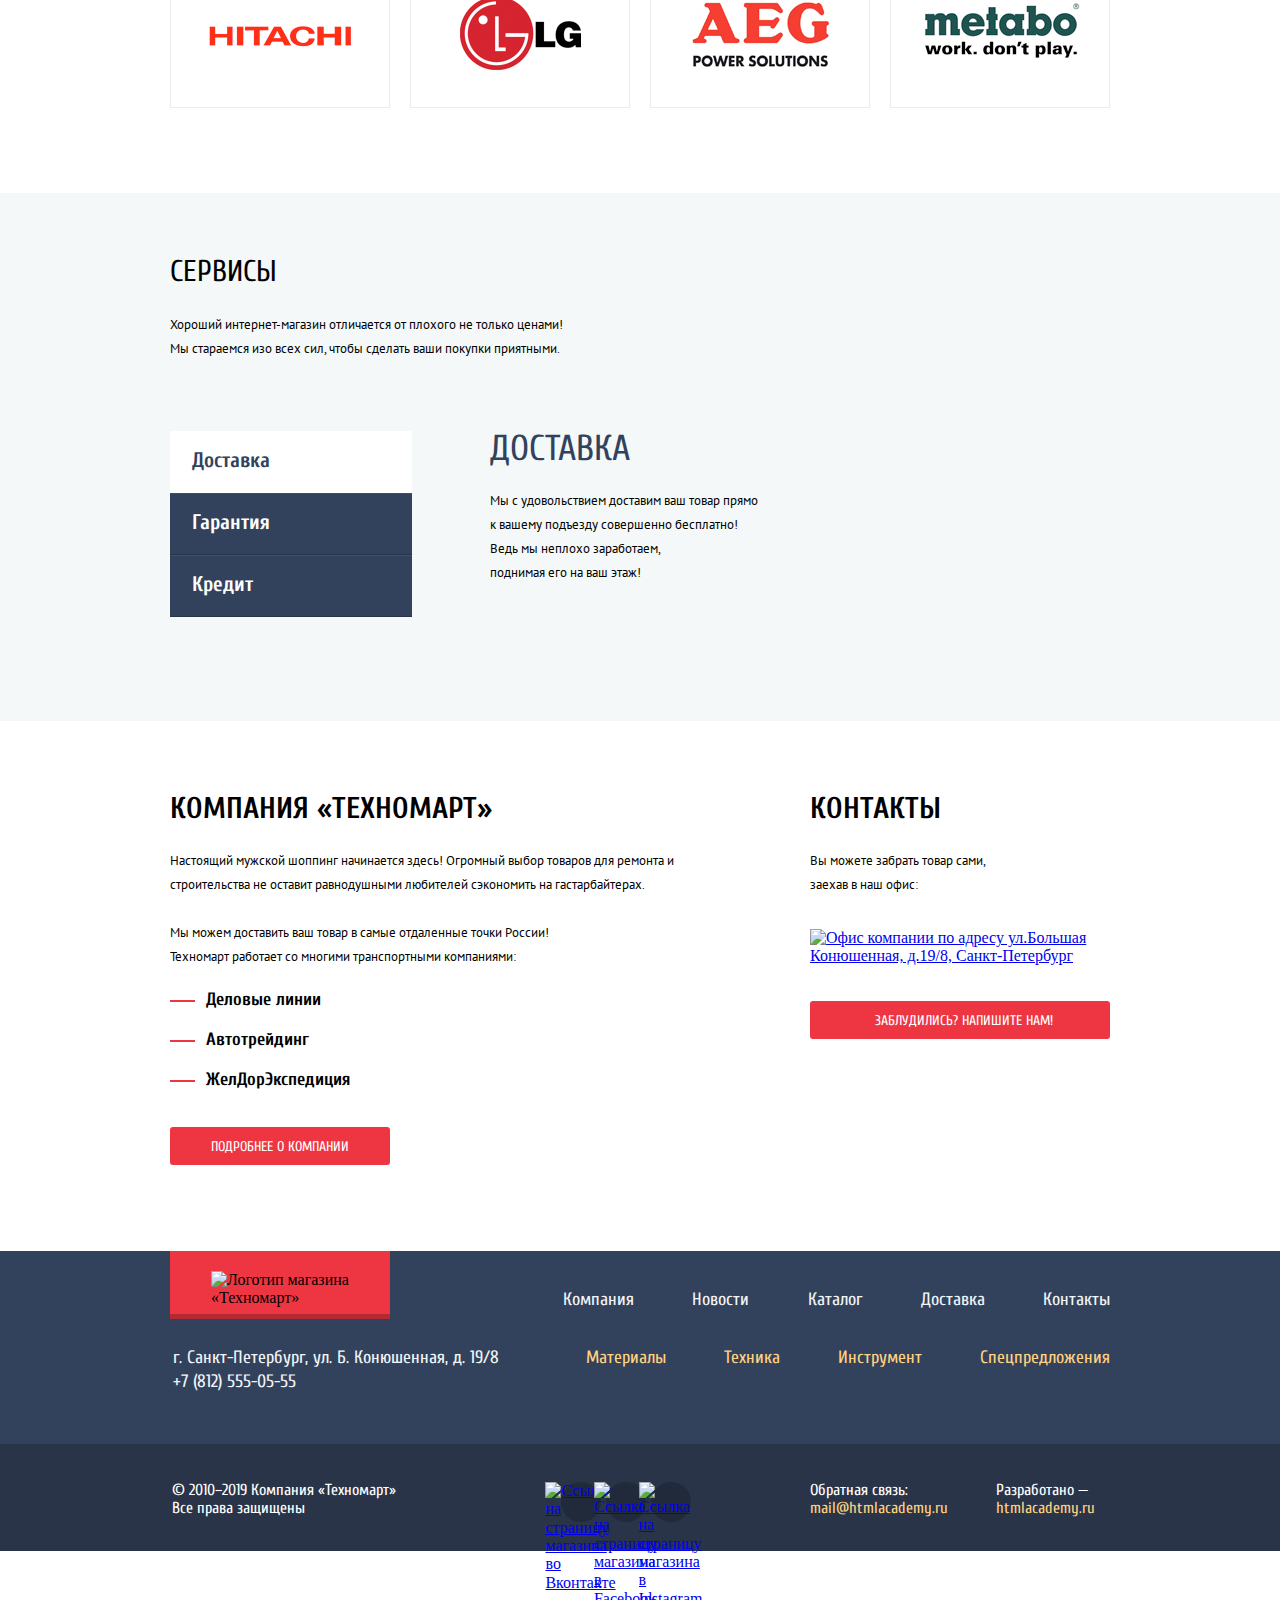
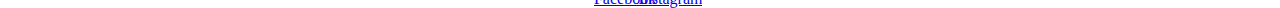
==== commit dd1af478: "Исправления по замечаниям (попытка 3)" ====
--- a/index.html
+++ b/index.html
@@ -4,8 +4,7 @@
 <head>
     <meta charset="utf-8">
     <title>HTML Academy: Техномарт</title>
-    <link href="https://fonts.googleapis.com/css?family=Cuprum:400,400i,700&display=swap&subset=cyrillic,cyrillic-ext" rel="stylesheet" type="text/css">
-    <link href="https://fonts.googleapis.com/css?family=PT+Sans:400,700&display=swap&subset=cyrillic,cyrillic-ext" rel="stylesheet" type="text/css">
+    <link href="https://fonts.googleapis.com/css?family=Cuprum:400,400i,700%7CPT+Sans:400,400i,700&display=swap&subset=cyrillic,cyrillic-ext" rel="stylesheet">
     <link href="css/normalize.css" rel="stylesheet">
     <link href="css/style-all-min.css" rel="stylesheet">
 </head>
@@ -522,7 +521,7 @@
             </div>
         </div>
     </footer>
-    <script src="js/index-script.js"></script>
+    <script src="js/index-script-min.js"></script>
     <script src="js/catalog-script-min.js"></script>
 </body>
 
--- a/css/style-all-min.css
+++ b/css/style-all-min.css
@@ -1 +1 @@
-.body{font-family:"Cuprum",Arial,sans-serif;color:#000;background-color:#fff;padding:0;margin:0}.visually-hidden{display:none}.center-container{width:940px;margin-left:auto;margin-right:auto}.header{width:100%;min-height:320px;background-color:#f4f7f9}.header__top-wrap{width:100%;background-color:#293449}.header__top-line{position:relative;max-width:940px;min-height:42px;background-color:#293449;margin-left:auto;margin-right:auto}.header__logo{position:absolute;top:0;left:0;z-index:101;width:220px;height:42px;background-color:#ee3643;border-bottom:5px solid #b52933}.header__logo img{width:109px;height:19px;margin:13px 56px 11px 55px}.header__logo:hover,.header__logo:focus{background-color:#ca2c37}.header__logo:active{background-color:#ba2732}.header__interface{display:flex;flex-direction:row;flex-wrap:wrap;list-style:none;padding:0;margin:0}.header__interface li:first-child{margin-left:220px}.header__search{position:relative;display:flex;flex-direction:row;width:270px;height:42px}.search__input{width:221px;height:18px;font-family:"Cuprum",Arial,sans-serif;font-size:17px;line-height:18px;font-weight:400;color:#fff;background-color:#293449;border:none;margin:0;padding:0;padding-top:12px;padding-bottom:12px;padding-left:49px}.search__button{background:none;border:none;padding:0}.search__icon{position:absolute;top:12px;left:17px;z-index:100;display:block;width:17px;height:17px;cursor:pointer;fill:#6a7180}.search__input::-webkit-input-placeholder{color:#fff}.search__input:-moz-placeholder{color:#fff}.header__search:hover .search__icon{fill:#fff}.search__input:hover{background-color:#212a3a}.search__input:focus{color:#000;background-color:#fff}.search__input:focus ~ button .search__icon{fill:#ee3643}.interface__content{position:relative;display:flex;flex-direction:row;width:150px;height:42px}.bookmark-icon{position:absolute;top:12px;left:17px;z-index:100;display:block;width:14px;height:16px;fill:rgba(255,255,255,0.3)}.bookmark-btn{display:block;width:105px;height:18px;font-family:"Cuprum",Arial,sans-serif;font-size:17px;line-height:18px;color:#fff;text-decoration:none;padding-top:12px;padding-bottom:12px;padding-left:45px}.cart-icon{position:absolute;top:12px;left:18px;z-index:100;display:block;width:15px;height:15px;fill:rgba(255,255,255,0.3)}.cart-btn{display:block;width:105px;height:18px;font-family:"Cuprum",Arial,sans-serif;font-size:17px;line-height:18px;color:#fff;text-decoration:none;padding-top:12px;padding-bottom:12px;padding-left:50px}.non-empty{background-color:#ee3643}.interface__content:hover,.interface__content:focus{background-color:#212a3a}.interface__content:hover svg,.interface__content:focus svg{fill:#fff}.interface__content a:active{color:#999ca1;background-color:#161d29}.interface__content:active svg{fill:rgba(255,255,255,0.5)}.order-btn{display:block;width:150px;height:18px;font-family:"Cuprum",Arial,sans-serif;font-size:17px;line-height:18px;color:#fff;text-decoration:none;text-align:center;padding-top:12px;padding-bottom:12px;background-color:#63a63e}.order-btn:hover,.order-btn:focus{background-color:#5fbb2d}.order-btn:active{color:#a2be93;background-color:#518534}.header__mid-line{display:flex;flex-direction:row;justify-content:space-between;flex-wrap:wrap;max-width:940px;min-height:158px;margin-left:auto;margin-right:auto;background-color:#f1f5f7}.header__txt{max-width:197px;word-wrap:break-word;font-family:"Cuprum",Arial,sans-serif;font-style:italic;font-size:16px;line-height:23px;color:#ee3643;padding-left:53px;margin:0;margin-top:48px}.header__contacts{width:270px;margin-top:46px}.phone__content{position:relative;display:flex;flex-direction:row;flex-wrap:wrap;max-width:264px;min-height:39px;border:3px solid #fff;margin-bottom:4px}.phone-icon{position:absolute;top:10px;left:20px;width:19px;height:19px;fill:#b7bfc8}.header__tel{height:21px;font-family:"Cuprum",Arial,sans-serif;font-size:21px;line-height:21px;text-decoration:none;color:#ee3643;padding-top:10px;padding-bottom:8px;padding-left:77px;margin:0}.header__geo{max-width:270px;font-family:"Cuprum",Arial,sans-serif;font-size:14px;line-height:24px;text-align:center;color:#32425c;padding-top:1px;padding-left:13px;margin:0}.user-navigation{display:flex;flex-direction:row;flex-wrap:wrap;width:291px;list-style:none;padding:0;margin:0;margin-top:46px;margin-bottom:2px}.user-navigation__content{position:relative;display:flex;flex-direction:row;flex-wrap:wrap;min-width:121px;height:45px;background-color:#fff;margin-right:10px;margin-left:10px}.login-icon{position:absolute;top:14px;left:14px;width:20px;height:17px;fill:#c5c5c5}.user-navigation a{font-family:"Cuprum",Arial,sans-serif;font-size:21px;line-height:21px;color:#000;text-decoration:none;background-color:#fff}.login-link{display:block;min-width:63px;min-height:21px;padding:12px 10px 12px 48px}.registration-link{display:block;min-width:115px;min-height:21px;padding:12px 10px 12px 25px}.user-navigation a:hover,.user-navigation a:focus{color:#ee3643}.user-navigation a:active{color:#b2b2b2}.user-navigation__content:hover .login-icon,.user-navigation__content:focus .login-icon{fill:#32425c}.user-navigation__content:active .login-icon{fill:#c5c5c5}.visually-hidden{display:none}.account-navigation{width:300px;list-style:none;padding:0;margin:0;margin-top:46px}.account-top-line{display:flex;flex-direction:row;flex-wrap:wrap;justify-content:space-around;align-items:center;max-width:300px;min-height:45px;background-color:#fff;margin-bottom:7px}.profile-content{position:relative;display:flex;flex-direction:row;flex-wrap:wrap}.user-icon{position:absolute;top:13px;left:11px;width:20px;height:18px;fill:#c5c5c5}.profile-link{display:block;font-family:"Cuprum",Arial,sans-serif;font-size:21px;line-height:21px;font-weight:400;text-decoration:none;color:#000;width:210px;min-height:21px;padding-top:12px;padding-bottom:12px;padding-left:43px}.profile-link:active{color:#b2b2b2}.profile-content:hover .user-icon,.profile-content:focus .user-icon{fill:#32425c}.profile-content:active .user-icon{fill:#c5c5c5}.logout-icon{width:21px;height:17px;fill:#c5c5c5;margin-top:2px;margin-right:6px}.exit-link:hover .logout-icon,.exit-link:focus .logout-icon{fill:#32425c}.exit-link:active .logout-icon{fill:#c5c5c5}.account-bottom-line{margin-left:18px}.account-bottom-line a{position:relative;font-family:"Cuprum",Arial,sans-serif;font-size:16px;line-height:18px;font-weight:400;color:#32425c;margin-right:30px}.account-bottom-line a::before{position:absolute;top:8px;left:-20px;content:"";width:5px;height:5px;border-radius:5px;background-color:#32425c}.account-bottom-line a:first-child::before{display:none}.account-bottom-line a:hover,.account-bottom-line a:focus{color:#ee3643}.account-bottom-line a:active{color:#c5cad0}.header__navigation{width:100%}.site-navigation{display:flex;flex-direction:row;flex-wrap:wrap;justify-content:space-between;max-width:940px;min-height:55px;background-color:#32425c;border-bottom:5px solid #293449;list-style:none;padding:0;margin:0;margin-left:auto;margin-right:auto}.site-navigation a{display:block;height:17px;font-family:"Cuprum",Arial,sans-serif;font-size:17px;line-height:17px;color:#fff;text-decoration:none;text-align:center;padding:20px 29px 18px}.site-navigation li:first-child a{padding-right:33px;padding-left:52px}.site-navigation li:last-child a{padding-right:54px;padding-left:33px}.site-navigation a:hover,.site-navigation a:focus{background-color:#293449}.site-navigation a:active{color:#a8abaf;background-color:#293449}.container__menu{width:940px;margin-top:60px;margin-left:auto;margin-right:auto}.menu__list{display:flex;flex-direction:row;flex-wrap:wrap;list-style:none;padding:0;margin:0}.menu__item{margin-right:20px;margin-bottom:20px}.menu__item:nth-child(3n){margin-right:0}.menu__block{position:relative;width:300px;height:123px;background-color:#ffbf47}.menu__title{font-family:"Cuprum",Arial,sans-serif;font-size:24px;line-height:30px;font-weight:700;color:#fff;margin:0;margin-top:20px;margin-bottom:12px;margin-left:22px}.menu__item:nth-child(1) .menu__title::after{content:"";position:absolute;top:0;right:0;display:block;width:60px;height:59px;background-image:url(../img/new-flag.png);background-repeat:no-repeat;background-size:cover}.menu__content{display:flex;flex-direction:row}.menu__btn{display:block;width:135px;height:18px;font-family:"Cuprum",Arial,sans-serif;font-size:14px;line-height:18px;text-decoration:none;text-transform:uppercase;text-align:center;color:#fff;background-color:rgba(0,0,0,0.1);border-radius:3px;padding-top:11px;padding-bottom:9px;margin-left:25px}.menu__item:nth-child(1) .menu__btn::after{content:"";position:absolute;top:31px;right:43px;display:block;width:44px;height:65px;background-image:url(../img/icon-1.svg);background-repeat:no-repeat;background-size:cover}.menu__item:nth-child(2) .menu__btn::after{content:"";position:absolute;top:33px;right:28px;display:block;width:75px;height:61px;background-image:url(../img/icon-2.svg);background-repeat:no-repeat;background-size:cover}.menu__item:nth-child(3) .menu__btn,.menu__double-item .menu__block:nth-child(1) .menu__btn,.menu__double-item .menu__block:nth-child(2) .menu__btn{margin-left:23px}.menu__item:nth-child(3) .menu__btn::after{content:"";position:absolute;top:31px;right:31px;display:block;width:78px;height:62px;background-image:url(../img/icon-3.svg);background-repeat:no-repeat;background-size:cover}.menu__btn:hover,.menu__btn:focus{background-color:rgba(0,0,0,0.2)}.menu__btn:active{background-color:rgba(0,0,0,0.3)}.b--blue{background-color:#3bbce3}.b--purple{background-color:#dc91d8}.b--green{background-color:#8ed78f}.menu__double-item{display:flex;flex-direction:column;margin-right:0}.menu__double-item div{margin-bottom:20px}.menu__double-item .menu__block:nth-child(1) .menu__btn::after{content:"";position:absolute;top:26px;right:45px;display:block;width:59px;height:72px;background-image:url(../img/icon-4.svg);background-repeat:no-repeat;background-size:cover}.menu__double-item .menu__block:nth-child(2) .menu__btn::after{content:"";position:absolute;top:32px;right:31px;display:block;width:78px;height:63px;background-image:url(../img/icon-5.svg);background-repeat:no-repeat;background-size:cover}.slider{position:relative;width:620px;height:266px}.slider__list{list-style:none;padding:0;margin:0}.slider__item{display:none;transition:.5s}.slide__txt{position:absolute;top:0;left:0;width:620px;height:105px;background-color:rgba(0,0,0,0.1)}.slide__title{font-family:"Cuprum",Arial,sans-serif;font-size:36px;line-height:36px;font-weight:700;text-transform:uppercase;color:#fff;margin-top:22px;margin-bottom:2px;margin-left:25px}.slide__subtitle{font-family:"Cuprum",Arial,sans-serif;font-size:18px;line-height:24px;font-weight:400;color:#fff;margin:0;margin-left:25px}.slider__item img{width:620px;height:266px}.slider__arrow-left{display:none;background:none;border:none;padding:0}.slider__arrow-left::before{content:"";position:absolute;top:120px;left:30px;width:25px;height:25px;border-left:3px solid #fff;border-bottom:3px solid #fff;transform:rotate(45deg);cursor:pointer}.slider__arrow-right{display:none;background:none;border:none;padding:0}.slider__arrow-right::after{content:"";position:absolute;top:120px;right:26px;width:25px;height:25px;border-right:3px solid #fff;border-bottom:3px solid #fff;transform:rotate(-45deg);cursor:pointer}.slider__switchers{position:absolute;bottom:37px;left:305px;z-index:100;width:160px;height:18px;text-align:center;font-size:0;transform:translateX(-50%)}.slider__switchers label{position:relative;display:inline-block;vertical-align:middle;width:18px;height:18px;border-radius:50%;cursor:pointer}.slider__switchers label::after{content:"";position:absolute;top:8px;left:8px;z-index:1;width:10px;height:10px;margin-right:10px;background:#fff;border-radius:50%}.slide-1:checked ~ .slider__list .slider__item:nth-child(1){display:block}.slide-2:checked ~ .slider__list .slider__item:nth-child(2){display:block}.slide-1:checked ~ .slider__switchers .slider__switch:nth-child(1)::before,.slide-2:checked ~ .slider__switchers .slider__switch:nth-child(2)::before{content:"";position:absolute;top:10px;left:10px;z-index:2;width:6px;height:6px;background-color:#ee3643;border-radius:50%}.slide-1:checked ~ .slider__control-next label:nth-child(2),.slide-2:checked ~ .slider__control-next label:nth-child(1){display:block}.slide-1:checked ~ .slider__control-prev label:nth-child(2),.slide-2:checked ~ .slider__control-prev label:nth-child(1){display:block}.slide__btn{position:absolute;left:25px;bottom:22px;display:block;width:145px;height:18px;font-family:"Cuprum",Arial,sans-serif;font-size:14px;line-height:18px;font-weight:400;text-transform:uppercase;text-decoration:none;color:#fff;background-color:#ee3643;border-radius:3px;padding-top:10px;padding-bottom:10px;padding-left:50px}.slide__btn:hover,.slide__btn:focus{background-color:#ca2c37}.slide__btn:active{background-color:#ba2732}.popular-items__head{display:flex;flex-direction:row;justify-content:space-between;max-width:940px;min-height:89px;background-color:#f9f5f0;margin-top:33px;margin-bottom:20px}.popular-items__head-title{max-width:620px;font-family:"Cuprum",Arial,sans-serif;font-size:30px;line-height:30px;font-weight:400;text-transform:uppercase;color:#32425c;margin-top:29px;margin-left:29px}.popular-items__head-btn{display:block;width:253px;height:18px;font-family:"Cuprum",Arial,sans-serif;font-size:14px;line-height:18px;text-decoration:none;text-transform:uppercase;text-align:center;color:#fff;background-color:#ee3643;border-radius:3px;padding-top:11px;padding-bottom:9px;margin-top:24px;margin-right:24px}.popular-items__head-btn:hover,.popular-items__head-btn:focus{background-color:#ca2c37}.popular-items__head-btn:active{background-color:#ba2732}.popular-items__list{display:flex;flex-direction:row;flex-wrap:wrap;list-style:none;padding:0;margin:0}.popular-items__item{position:relative;max-width:218px;min-height:316px;border:1px solid #eaeaea;margin-right:20px;margin-bottom:20px}.popular-items__item:nth-child(4n){margin-right:0}.popular-items__item:hover{box-shadow:0 10px 25px 0 rgba(41,52,73,0.5)}.popular-items__item:hover .popular-items__btns{display:block}.flag{position:absolute;top:-1px;right:-1px;width:60px;height:59px;overflow:hidden;z-index:20}.popular-items__btns{display:none;position:absolute;top:0;left:0;width:218px;height:170px;background-color:#fff}.buy,.bookmark{display:block;text-align:center;font-family:"Cuprum",Arial,sans-serif;font-size:14px;line-height:18px;text-transform:uppercase;margin-left:auto;margin-right:auto}.buy{position:relative;color:#eef4ec;width:135px;height:18px;background-color:#63a63e;border-bottom:3px solid #367315;border-radius:3px;margin-top:45px;padding-top:9px;padding-bottom:5px}.buy:hover,.buy:focus{background-color:#5fbb2d}.buy:active{background-color:#518534;border-bottom-color:#518534}.buy__text{padding:0;margin:0}.buy-icon{position:absolute;top:8px;left:14px;z-index:1000;display:block;width:15px;height:15px;fill:rgba(255,255,255,0.3)}.buy:hover .buy-icon,.buy:focus .buy-icon,.buy:active .buy-icon{fill:rgba(255,255,255,1)}.bookmark{color:#32425c;width:129px;height:18px;background-color:#fff;border:3px solid #63a63e;border-radius:3px;margin-top:7px;padding-top:9px;padding-bottom:5px}.bookmark:hover,.bookmark:focus{border-color:#32425c}.bookmark:active{color:#d0d2d6;border-color:#c1c6ce}.popular-items__img{width:218px;height:170px}.popular-items__img img{max-width:100%}.popular-items__item a{text-decoration:none}.popular-items__title{min-height:40px;font-family:"PT Sans",Arial,sans-serif;font-size:18px;line-height:20px;font-weight:700;text-align:center;color:#000;margin:0;margin-top:8px;padding:0 25px}.popular-items__discount{font-family:"PT Sans",Arial,sans-serif;font-size:17px;line-height:18px;font-weight:700;text-align:center;text-decoration:line-through;color:#a9a9a9;min-height:18px;margin-top:11px;margin-bottom:10px}.popular-items__price{position:relative;width:80px;font-family:"PT Sans",Arial,sans-serif;font-size:17px;line-height:18px;font-weight:700;text-align:center;color:#fff;margin-top:10px;margin-bottom:20px;margin-left:42px;background-color:#ee3643;border-radius:3px;padding:9px 30px 11px}.popular-items__price::after{content:"";position:absolute;top:0;right:-19px;width:0;height:0;border:19px solid #fff;border-left-color:#ee3643}.popular-fabricators__head{display:flex;flex-direction:row;justify-content:space-between;max-width:940px;min-height:89px;background-color:#f9f5f0;margin-bottom:20px}.popular-fabricators__head-title{max-width:620px;font-family:"Cuprum",Arial,sans-serif;font-size:30px;line-height:30px;font-weight:400;text-transform:uppercase;color:#32425c;margin-top:29px;margin-left:29px}.popular-fabricators__head-btn{display:block;width:253px;height:18px;font-family:"Cuprum",Arial,sans-serif;font-size:14px;line-height:18px;text-decoration:none;text-transform:uppercase;text-align:center;color:#fff;background-color:#ee3643;border-radius:3px;padding-top:10px;padding-bottom:10px;margin-top:24px;margin-right:24px}.popular-fabricators__head-btn:hover,.popular-fabricators__head-btn:focus{background-color:#ca2c37}.popular-fabricators__head-btn:active{background-color:#ba2732}.popular-fabricators__list{display:flex;flex-direction:row;flex-wrap:wrap;list-style:none;padding:0;margin:0}.popular-fabricators__item{display:flex;flex-direction:row;justify-content:center;align-items:center;max-width:218px;min-height:143px;text-align:center;border:1px solid #ebebeb;margin-right:20px;margin-bottom:20px}.popular-fabricators__item:nth-child(4n){margin-right:0}.popular-fabricators__logo{display:block;width:218px;height:143px;line-height:143px;text-align:center}.popular-fabricators__item:nth-child(1) img{padding-top:50px}.popular-fabricators__item:nth-child(2) img,.popular-fabricators__item:nth-child(3) img{padding-top:47px}.popular-fabricators__item:nth-child(4) img{padding-top:20px}.popular-fabricators__item:nth-child(5) img{padding-top:57px;padding-left:3px}.popular-fabricators__item:nth-child(6) img{padding-top:33px}.popular-fabricators__item:nth-child(7) img{padding-top:21px;padding-left:1px}.popular-fabricators__item:nth-child(8) img{padding-top:32px;padding-left:4px}.popular-fabricators__item:hover,.popular-fabricators__item:focus{box-shadow:0 4px 10px 0 rgba(41,52,73,0.5)}.popular-fabricators__item:active{opacity:.3}.services{width:100%;min-height:510px;background-color:#f4f8f9;margin-top:65px;margin-bottom:10px}.services__title{font-family:"Cuprum",Arial,sans-serif;font-size:30px;line-height:30px;font-weight:400;text-transform:uppercase;color:#000;padding-top:64px;margin-bottom:26px}.services__txt{max-width:400px;word-wrap:break-word;font-family:"PT Sans",Arial,sans-serif;font-size:13px;line-height:24px;font-weight:400;color:#000;margin:0;margin-bottom:70px}.services__wrap{position:relative;display:flex;flex-direction:row;flex-wrap:wrap;max-width:940px}.services__menu{position:absolute;top:0;left:0;list-style:none;padding:0;margin:0;z-index:1}.services__menu::after{content:"";position:absolute;top:-50px;right:0;display:block;width:10px;height:272px;background-image:url(../img/line.png);background-repeat:no-repeat;background-size:cover}.services__item label{display:block;cursor:pointer;width:220px;height:30px;font-family:"Cuprum",Arial,sans-serif;font-size:21px;line-height:30px;font-weight:700;color:#fff;background-color:#32425c;padding-top:13px;padding-bottom:17px;padding-left:22px;border:0;border-top:1px solid #405069;border-bottom:1px solid #293449}.services__item label:hover,.services__item label:focus{background-color:#293449}.delivery__radio:checked ~ .services__menu .services__item:nth-child(1) label{color:#32425c;background-color:#fff;border-color:#fff}.guarantee__radio:checked ~ .services__menu .services__item:nth-child(2) label{color:#32425c;background-color:#fff;border-color:#fff}.credit__radio:checked ~ .services__menu .services__item:nth-child(3) label{color:#32425c;background-color:#fff;border-color:#fff}.description-list{list-style:none;padding:0;margin:0}.item-description{display:none;max-width:630px;min-height:240px;padding-left:80px;padding-bottom:50px;margin-left:240px}.item-description__title{font-family:"Cuprum",Arial,sans-serif;font-size:36px;line-height:36px;font-weight:400;text-transform:uppercase;color:#32425c;margin:0;margin-bottom:22px}.item-description:nth-child(2) .item-description__title{font-style:italic}.item-description__txt{position:relative;z-index:10;display:block;width:380px;word-wrap:break-word;font-family:"PT Sans",Arial,sans-serif;font-size:13px;line-height:24px;font-weight:400;color:#000;margin:0}.item-description:nth-child(1) .item-description__txt::after{content:"";position:absolute;top:-35px;left:150px;z-index:-1;display:block;width:468px;height:261px;background-image:url(../img/delivery_logo.svg);background-repeat:no-repeat;background-size:cover}.item-description:nth-child(2) .item-description__txt::after{content:"";position:absolute;top:-56px;left:240px;z-index:-1;display:block;width:389px;height:283px;background-image:url(../img/guarantee_logo.svg);background-repeat:no-repeat;background-size:cover}.item-description:nth-child(3) .item-description__txt::after{content:"";position:absolute;top:-60px;left:165px;z-index:-1;display:block;width:465px;height:285px;background-image:url(../img/credit_logo.svg);background-repeat:no-repeat;background-size:cover}.item-description__btn{display:block;width:195px;height:18px;font-family:"Cuprum",Arial,sans-serif;font-size:14px;line-height:18px;text-decoration:none;text-transform:uppercase;text-align:center;color:#fff;background-color:#ee3643;border-radius:3px;padding-top:10px;padding-bottom:10px;margin-top:27px}.item-description__btn:hover,.item-description__btn:focus{background-color:#ca2c37}.item-description__btn:active{background-color:#ba2732}.delivery__radio:checked ~ .description-list .item-description:nth-child(1){display:flex}.guarantee__radio:checked ~ .description-list .item-description:nth-child(2){display:flex}.credit__radio:checked ~ .description-list .item-description:nth-child(3){display:flex}.main__wrap{display:flex;flex-direction:row;flex-wrap:wrap;justify-content:space-between;max-width:940px;background-color:#fff;margin-top:48px;margin-bottom:86px}.info{max-width:620px}.info__title{font-family:"Cuprum",Arial,sans-serif;font-size:30px;line-height:30px;text-transform:uppercase;color:#000}.info__txt{font-family:"PT Sans",Arial,sans-serif;font-size:13px;line-height:24px;font-weight:400;color:#000}.description1{max-width:520px;word-wrap:break-word;margin-bottom:24px}.description2{max-width:390px;word-wrap:break-word;margin-bottom:21px}.info__transport-companies{list-style:none;padding:0;margin:0}.info__transport-companies li{position:relative;margin-bottom:20px}.transport-companies__title{font-family:"Cuprum",Arial,sans-serif;font-size:18px;line-height:20px;font-weight:700;color:#000;text-decoration:none;margin-left:36px}.transport-companies__title::before{content:"";position:absolute;top:10px;display:block;width:25px;height:2px;background-color:#ee3643}.transport-companies__items img{margin-right:11px;margin-bottom:5px}.info__btn{display:block;width:220px;height:18px;font-family:"Cuprum",Arial,sans-serif;font-size:14px;line-height:18px;text-decoration:none;text-transform:uppercase;text-align:center;color:#fff;margin-top:37px;padding-top:11px;padding-bottom:9px;background-color:#ee3643;border-radius:3px}.info__btn:hover,.info__btn:focus{background-color:#ca2c37}.info__btn:active{background-color:#ba2732}.contacts{max-width:300px}.contacts__title{font-family:"Cuprum",Arial,sans-serif;font-size:30px;line-height:30px;text-transform:uppercase;color:#000}.contacts__txt{max-width:180px;word-wrap:break-word;font-family:"PT Sans",Arial,sans-serif;font-size:13px;line-height:24px;font-weight:400;color:#000;margin-bottom:32px}.contacts img{margin-bottom:35px}.contacts__btn{display:block;width:235px;height:18px;font-family:"Cuprum",Arial,sans-serif;font-size:14px;line-height:18px;text-decoration:none;text-transform:uppercase;color:#fff;padding-top:11px;padding-bottom:9px;padding-left:65px;background-color:#ee3643;border-radius:3px}.contacts__btn:hover,.contacts__btn:focus{background-color:#ca2c37}.contacts__btn:active{background-color:#ba2732}.container{position:relative;margin-top:20px}.breadcrumbs{display:flex;justify-content:flex-start;flex-wrap:wrap;list-style:none;padding:0;margin:0}.breadcrumbs li,.breadcrumbs a{font-family:"PT Sans",Arial,sans-serif;font-size:13px;line-height:18px;font-weight:400;text-transform:uppercase;text-decoration:none;color:#000}.breadcrumbs li{position:relative;margin-right:42px}.breadcrumbs li:first-child{margin-right:54px}.breadcrumbs li:nth-child(2){margin-right:41px}.index-link::before{content:"";position:absolute;top:3px;left:-1px;display:block;width:15px;height:12px;background-image:url(../img/icon-home.svg);background-repeat:no-repeat;background-size:cover}.breadcrumbs li::after{position:absolute;top:5px;right:-25px;content:"";width:6px;height:6px;background-color:#fff;border-right:1px solid #c5c9d1;border-bottom:1px solid #c5c9d1;transform:rotate(-45deg)}.breadcrumbs li:first-child::after{right:-34px}.breadcrumbs__current::after{display:none}.container__title{font-family:"Cuprum",Arial,sans-serif;font-size:30px;line-height:30px;font-weight:400;text-transform:uppercase;color:#32425c;height:30px;background-color:#f2f6f8;margin-top:25px;margin-bottom:20px;padding-top:27px;padding-bottom:32px;padding-left:29px}.filters{float:left;width:220px;font-family:"PT Sans",Arial,sans-serif;font-size:13px;line-height:18px;font-weight:400;text-transform:uppercase;color:#000;margin-right:20px}.filters__title{height:18px;font-family:"PT Sans",Arial,sans-serif;font-size:13px;line-height:18px;font-weight:400;text-transform:uppercase;color:#000;background-color:#f7f3ec;margin:0;margin-bottom:7px;padding-top:7px;padding-bottom:13px;padding-left:19px;word-break:break-all}.filter__price{height:187px;padding:0;padding-bottom:10px;margin:0;margin-bottom:15px;border:0;border-bottom:1px solid #e5e5e5}.filter__price legend{font-size:17px;line-height:30px;font-weight:700;word-break:break-all;margin-bottom:15px}.range-controls{position:relative;height:40px;background-color:#f7f3ec;padding-top:38px;padding-left:40px;margin-bottom:9px}.range-controls .scale{width:160px;height:2px;background-color:#d7dcde}.range-controls .bar{width:77%;height:2px;background:#00ca74}.range-toggle{position:absolute;top:29px;width:4px;height:4px;background:#ababab;border:8px solid #fff;border-radius:50%;box-shadow:0 2px 1px 0 rgba(0,1,1,0.2);cursor:pointer}.range-toggle-min{left:20px}.range-toggle-max{left:73%}.range-toggle:hover{background:#1c4f80}.price__area{display:flex;flex-direction:row;justify-content:space-between}.price__min input,.price__max input{max-width:70px;min-height:18px;font-family:"PT Sans",Arial,sans-serif;font-size:17px;line-height:18px;font-weight:400;background-color:#f7f3ec;border:none;padding-top:10px;padding-bottom:10px;padding-left:25px}.price__min input{max-width:49px;padding-left:46px}.price__area span{font-family:"PT Sans",Arial,sans-serif;font-size:16px;line-height:18px;font-weight:400;margin-top:10px}.filter__fabricators{max-width:220px;padding:0;margin:0;border:none;border-bottom:1px solid #e5e5e5}.filter__fabricators legend{font-size:17px;line-height:30px;font-weight:700;margin-bottom:15px;word-break:break-all}.fabricators{list-style:none;padding:0;margin:0}.fabricators__item{margin-bottom:20px}.fabricators__item label{position:relative;font-family:"PT Sans",Arial,sans-serif;font-size:15px;line-height:20px;font-weight:400;margin-left:18px;cursor:pointer;word-break:break-all}.fabricators__checkbox{opacity:0}.fabricators__checkbox + label::before{content:"";position:absolute;top:-3px;left:-35px;width:20px;height:20px;border:2px solid #c5c5c5;border-radius:3px}.fabricators__checkbox:checked + label::after{content:"";position:absolute;top:-3px;left:-30px;width:18px;height:9px;transform:rotate(-45deg);border-left:4px solid #c5c5c5;border-bottom:4px solid #c5c5c5}.fabricators__checkbox:hover + label::before{border-color:#b5b5b5}.fabricators__checkbox:focus + label::before{outline-color:#4D90FE;outline-offset:-2px;outline-style:auto;outline-width:5px}.fabricators__checkbox:disabled + label{color:rgba(181,181,181,0.3)}.fabricators__checkbox:disabled + label::before{border-color:rgba(181,181,181,0.3)}.fabricators__checkbox:disabled + label::after{border-left-color:rgba(181,181,181,0.3);border-bottom-color:rgba(181,181,181,0.3)}.filter__power{max-width:220px;border:none;padding:0;margin:0;margin-top:18px;margin-bottom:60px}.filter__power legend{font-size:17px;line-height:30px;font-weight:700;margin-bottom:15px;word-break:break-all}.power{list-style:none;padding:0;margin:0}.power__item{margin-bottom:20px}.power__item label{position:relative;font-family:"PT Sans",Arial,sans-serif;font-size:15px;line-height:20px;font-weight:400;margin-left:18px;max-width:220px;min-height:30px;cursor:pointer;word-break:break-all}.power__radio{opacity:0}.power__radio + label::before{content:"";position:absolute;top:-3px;left:-35px;width:17px;height:17px;border:4px solid #c5c5c5;border-radius:50%}.power__radio:checked + label::after{content:"";position:absolute;top:5px;left:-27px;width:9px;height:9px;background-color:#c5c5c5;border-radius:50%}.power__radio:hover + label::before{border-color:#b5b5b5}.power__radio:hover + label::after{background-color:#b5b5b5}.power__radio:focus + label::before{outline-color:#4D90FE;outline-offset:-2px;outline-style:auto;outline-width:5px}.power__radio:disabled + label{color:rgba(181,181,181,0.3)}.power__radio:disabled + label::before{border-color:rgba(181,181,181,0.3)}.power__radio:disabled + label::after{background-color:rgba(181,181,181,0.3)}.filters__btn{display:block;width:138px;height:36px;cursor:pointer;background-color:#fff;border:1px solid #e5e5e5;border-radius:2px}.filters__btn:hover,.filters__btn:focus{border-color:#bdc6ca}.filters__btn:active{border-color:#ee3643}.sorts{display:flex;flex-direction:row;flex-wrap:wrap;max-width:700px;min-height:18px;font-family:"PT Sans",Arial,sans-serif;font-size:13px;line-height:18px;font-weight:400;text-transform:uppercase;color:#000;background-color:#f7f3ec;margin-bottom:15px;padding-top:7px;padding-bottom:13px}.sorts__title{font-family:"PT Sans",Arial,sans-serif;font-size:13px;line-height:18px;font-weight:400;text-transform:uppercase;color:#000;margin:0;margin-left:19px;margin-right:140px}.sort{max-width:460px}.sort__list{display:flex;flex-direction:row;flex-wrap:wrap;list-style:none;padding:0;margin:0}.sort__item{position:relative;margin-right:10px}.sort__item:nth-child(1){margin-right:70px}.sort__item:nth-child(2){margin-right:65px}.sort__item:nth-child(3){margin-right:46px}.sort__item:nth-child(4n){margin-right:22px}.sort__item label{cursor:pointer;color:#c5c5c5;text-decoration:underline;text-decoration-style:dotted;text-decoration-color:#ee3643}.sort__item label:hover{color:#231f20;text-decoration:underline;text-decoration-style:solid;text-decoration-color:#ee3643}.sort__radio{position:absolute;top:-9999px;left:-9999px;opacity:0}.sort__radio:checked + label{color:#ee3643;border-bottom:none}.sort__radio:focus + label{outline-color:#4D90FE;outline-offset:-2px;outline-style:auto;outline-width:5px}.sort__item svg{width:11px;height:10px;fill:#c5c5c5}.sort-min-arrow:hover > svg,.sort-max-arrow:hover > svg{fill:#231f20}.sort__radio:checked + label > svg{fill:#ee3643}.sort__radio:focus + label > svg{outline-color:#4D90FE;outline-offset:-2px;outline-style:auto;outline-width:5px}.catalog{margin-bottom:33px}.catalog__list{display:flex;flex-direction:row;flex-wrap:wrap;max-width:700px;list-style:none;padding:0;margin:0}.catalog__item{position:relative;max-width:218px;min-height:316px;border:1px solid #eaeaea;margin-right:20px;margin-bottom:19px}.catalog__item:nth-child(3n){margin-right:0}.catalog__item:hover{box-shadow:0 10px 25px 0 rgba(41,52,73,0.5)}.catalog__item:hover .catalog__btns{display:block}.flag{position:absolute;top:-1px;right:-1px;width:60px;height:59px;overflow:hidden;z-index:20}.catalog__btns{display:none;position:absolute;top:0;left:0;width:218px;height:170px;background-color:#fff}.buy,.bookmark{display:block;text-align:center;font-family:"Cuprum",Arial,sans-serif;font-size:14px;line-height:18px;font-weight:400;text-transform:uppercase;margin-left:auto;margin-right:auto}.buy{position:relative;color:#eef4ec;width:135px;height:18px;background-color:#63a63e;border-bottom:3px solid #367315;border-radius:3px;margin-top:45px;padding-top:9px;padding-bottom:5px}.buy:hover,.buy:focus{background-color:#5fbb2d}.buy:active{background-color:#518534;border-bottom-color:#518534}.buy__text{padding:0;margin:0}.buy-icon{position:absolute;top:8px;left:14px;z-index:100;display:block;width:15px;height:15px;fill:rgba(255,255,255,0.3)}.buy:hover .buy-icon,.buy:focus .buy-icon,.buy:active .buy-icon{fill:rgba(255,255,255,1)}.bookmark{color:#32425c;width:129px;height:18px;background-color:#fff;border:3px solid #63a63e;border-radius:3px;margin-top:7px;padding-top:9px;padding-bottom:5px}.bookmark:hover,.bookmark:focus{border-color:#32425c}.bookmark:active{color:#d0d2d6;border-color:#c1c6ce}.item__img{width:218px;height:170px}.item__img img{max-width:100%}.catalog__item a{text-decoration:none}.item__title{min-height:40px;font-family:"PT Sans",Arial,sans-serif;font-size:18px;line-height:20px;font-weight:700;text-align:center;color:#000;margin:0;margin-top:9px;padding:0 25px}.item__discount{font-family:"PT Sans",Arial,sans-serif;font-size:17px;line-height:18px;font-weight:700;text-decoration:line-through;color:#a9a9a9;min-height:18px;padding-left:79px;margin-top:12px;margin-bottom:10px}.item__price{position:relative;font-family:"PT Sans",Arial,sans-serif;font-size:17px;line-height:18px;font-weight:700;text-align:center;color:#fff;width:80px;margin-top:10px;margin-bottom:20px;margin-left:42px;background-color:#ee3643;border-radius:3px;padding:9px 30px 11px}.item__price::after{content:"";position:absolute;top:0;right:-19px;width:0;height:0;border:19px solid #fff;border-left-color:#ee3643}.pagination{margin-left:240px;margin-bottom:60px}.pagination__list{display:flex;flex-direction:row;flex-wrap:wrap;list-style:none;padding:0;margin:0}.pagination__item{margin-right:10px;margin-bottom:10px}.pagination-item:last-child{margin-right:0}.pagination__item a{display:block;width:35px;height:18px;font-family:"PT Sans",Arial,sans-serif;font-size:13px;line-height:18px;font-weight:400;text-decoration:none;text-transform:uppercase;text-align:center;color:#000;border:1px solid #e5e5e5;border-radius:3px;padding-top:9px;padding-bottom:9px;padding-left:1px}.next-page a{width:138px}.pagination__item a:hover,.pagination__item a:focus{border-color:#bdc6ca}.pagination__item a:active{border-color:#ee3643}.pagination__item-current a{width:37px;height:19px;background-color:#ee3643;border:none;border-radius:3px;color:#fef5f6}.about-container{width:100%;background-color:#f2f6f8}.about-container__title{font-family:"Cuprum",Arial,sans-serif;font-size:30px;line-height:30px;font-weight:400;text-transform:uppercase;color:#000;margin:0;padding-top:55px;padding-bottom:25px}.about-container__txt{font-family:"PT Sans",Arial,sans-serif;font-size:13px;line-height:24px;font-weight:400;color:#000;margin:0;padding-bottom:69px}@keyframes bounce{0%{transform:translateY(-2000px)}70%{transform:translateY(30px)}90%{transform:translateY(-10px)}100%{transform:translateY(0)}}@keyframes shake{0%,100%{transform:translateX(0)}10%,30%,50%,70%,90%{transform:translateX(-10px)}20%,40%,60%,80%{transform:translateX(10px)}}.popup__show{display:block;animation:bounce .6s}.popup__error{animation:shake .6s}.popup-email{position:fixed;z-index:2000;top:50%;left:50%;transform:translate(-50%,-50%);max-width:620px;min-height:423px;background-color:#fff;border-top:7px solid #ee3643;box-shadow:0 20px 40px 0 rgba(0,0,0,0.75)}.popup-email__form{width:460px;margin-left:80px;margin-right:80px}.popup-email__form input,.popup-email__form label{display:block}.popup-email__form label{font-family:"Cuprum",Arial,sans-serif;font-size:18px;line-height:18px;font-weight:400;color:#000;margin-bottom:8px}.popup-email__form input,.popup-email__form textarea{font-family:"PT Sans",Arial,sans-serif;font-size:13px;line-height:18px;font-weight:400;color:#000;padding-left:12px}.popup-email__form input{width:202px;height:32px;border:2px solid #d7dcde;border-radius:3px}.popup-email__form textarea{width:442px;min-height:110px;resize:none;border:2px solid #d7dcde;border-radius:3px;padding-left:15px}.popup-email__form input:hover,.popup-email__form textarea:hover{border-color:#b5b5b5}.popup-email__form input:focus,.popup-email__form textarea:focus{border-color:#ee3643}.popup-email__name{display:inline-block;vertical-align:middle;margin:0}.popup-email__name label{margin-top:47px}.popup-email__name:first-child input{margin-right:20px}.popup-email__text{margin:0;margin-top:22px;margin-bottom:10px}.popup-email__wrap{text-align:center;background-color:#f1f1f1;margin-top:37px;padding-top:30px;padding-bottom:44px}.popup-email__button{width:460px;height:38px;font-family:"Cuprum",Arial,sans-serif;font-size:14px;line-height:18px;text-transform:uppercase;color:#fff;cursor:pointer;background-color:#ee3643;border:none;border-radius:3px}.popup-email__button:hover,.popup-email__button:focus{background-color:#ca2c37}.popup-email__button:focus{background-color:#ba2732}.popup__close{position:absolute;top:7px;right:8px;z-index:3000;width:25px;height:25px;background-color:transparent;border:0;cursor:pointer}.popup__close::before,.popup__close::after{content:"";position:absolute;top:10px;left:2px;width:23px;height:3px;background-color:#ee3643}.popup__close::before{transform:rotate(45deg)}.popup__close::after{transform:rotate(-45deg)}.popup-map{position:fixed;z-index:2000;top:50%;left:50%;transform:translate(-50%,-50%);width:940px;height:446px;background-color:#565656;box-shadow:0 0 16px 8px rgba(47,42,43,0.5);overflow:hidden}.popup-map img{position:absolute;top:-57%;left:-15%;z-index:1}.popup-map iframe{position:relative;z-index:2;border:none}.popup-buy{position:fixed;z-index:2000;top:50%;left:50%;transform:translate(-50%,-50%);width:620px;height:275px;background-color:#fff;border-top:7px solid #ee3643;box-shadow:0 20px 40px 0 rgba(41,52,73,0.75)}.popup-buy__text{font-family:"Cuprum",Arial,sans-serif;font-size:30px;line-height:30px;font-weight:400;color:#000;margin:0;margin-top:75px;margin-left:179px}.popup-buy__text::before{content:"";position:absolute;top:55px;left:81px;display:block;width:66px;height:66px;background-image:url(../img/done-popup.svg);background-repeat:no-repeat;background-size:cover}.popup-buy__buttons{text-align:center;background-color:#f1f1f1;margin-top:70px;padding-top:37px;padding-bottom:37px}.popup-buy__buttons button{width:220px;height:38px;font-family:"Cuprum",Arial,sans-serif;font-size:14px;line-height:18px;font-weight:400;text-transform:uppercase;color:#000;background-color:#fff;border:none;border-radius:3px;cursor:pointer}.popup-buy__buttons button:first-child{margin-right:20px}.popup-buy__buttons .btn{color:#fff;background-color:#ee3643}.popup-buy__buttons .buy-continue:hover,.popup-buy__buttons .buy-continue:focus{color:#fff;background-color:#ee3643}.popup-buy__buttons button:active{background-color:#ba2732}.footer{width:100%;background-color:#32425c}.footer__top-line{display:flex;flex-direction:row;justify-content:space-between;width:940px;height:63px;margin-left:auto;margin-right:auto}.footer__logo{width:220px;height:63px;background-color:#ee3643;border-bottom:5px solid #b52933}.footer__logo img{width:138px;height:23px;padding:20px 41px}.footer__navigation{display:flex;flex-direction:row;justify-content:space-between;flex-wrap:wrap;width:547px;list-style:none;padding:0;margin:0;margin-top:37px}.footer__navigation a{font-family:"Cuprum",Arial,sans-serif;font-size:18px;line-height:24px;color:#f1f5f7;text-decoration:none}.footer__navigation a:hover,.footer__navigation a:focus{text-decoration:underline}.footer__navigation a:active{color:#a4abb4;text-decoration:none}.footer__mid-line{display:flex;flex-direction:row;justify-content:space-between;flex-wrap:wrap;width:940px;margin-left:auto;margin-right:auto;margin-bottom:32px}.footer__contacts{max-width:330px;word-wrap:break-word;font-family:"Cuprum",Arial,sans-serif;font-size:18px;line-height:24px;color:#f1f5f7;margin-top:32px;margin-left:3px}.items-navigation{display:flex;flex-direction:row;justify-content:space-between;flex-wrap:wrap;width:524px;list-style:none;padding:0;margin:0;margin-top:32px}.items-navigation a{font-family:"Cuprum",Arial,sans-serif;font-size:18px;line-height:24px;color:#ffd180;text-decoration:none}.items-navigation a:hover,.items-navigation a:focus{text-decoration:underline}.items-navigation a:active{color:#a6906e;text-decoration:none}.footer__bottom-wrap{width:100%;height:107px;background-color:#293449}.footer__bottom-line{display:flex;flex-direction:row;justify-content:space-between;flex-wrap:wrap;width:940px;height:107px;margin-left:auto;margin-right:auto}.footer__copyright{max-width:230px;word-wrap:break-word;font-family:"Cuprum",Arial,sans-serif;font-size:16px;line-height:18px;color:#fff;margin-top:37px;margin-left:2px}.footer__socials{display:flex;flex-direction:row;justify-content:space-between;flex-wrap:wrap;width:130px;list-style:none;padding:0;margin:0;margin-top:38px;margin-left:39px}.social__item{display:flex;flex-direction:row;justify-content:center;flex-wrap:wrap;align-items:center;width:40px;height:40px;background-color:#212a3a;border-radius:50%}.social__item:hover,.social__item:focus,.social__item:active{background-color:#ee3643}.footer__socials a{display:block}.footer__feedback{display:flex;flex-direction:row;justify-content:space-between;flex-wrap:wrap;width:300px;font-family:"Cuprum",Arial,sans-serif;font-size:16px;line-height:18px;color:#fff;list-style:none;padding:0;margin:0;margin-top:37px}.feedback__email{max-width:140px;word-wrap:break-word}.feedback__email p{padding:0;margin:0}.feedback__site{max-width:100px;word-wrap:break-word;margin-right:15px}.feedback__site p{padding:0;margin:0}.feedback__email a,.feedback__site a{color:#ffd180;text-decoration:none}.feedback__email a:hover,.feedback__email a:focus,.feedback__site a:hover,.feedback__site a:focus{text-decoration:underline}.feedback__email a:active,.feedback__site a:active{color:#ee3643;text-decoration:none}
+.body{font-family:"Cuprum","Arial",sans-serif;color:#000;background-color:#fff;padding:0;margin:0}.visually-hidden{display:none}.center-container{width:940px;margin-left:auto;margin-right:auto}.header{width:100%;min-height:320px;background-color:#f4f7f9}.header__top-wrap{width:100%;background-color:#293449}.header__top-line{position:relative;max-width:940px;min-height:42px;background-color:#293449;margin-left:auto;margin-right:auto}.header__logo{position:absolute;top:0;left:0;z-index:101;width:220px;height:42px;background-color:#ee3643;border-bottom:5px solid #b52933}.header__logo img{width:109px;height:19px;margin:13px 56px 11px 55px}.header__logo:hover,.header__logo:focus{background-color:#ca2c37}.header__logo:active{background-color:#ba2732}.header__interface{display:flex;flex-direction:row;flex-wrap:wrap;list-style:none;padding:0;margin:0}.header__interface li:first-child{margin-left:220px}.header__search{position:relative;display:flex;flex-direction:row;width:270px;height:42px}.search__input{width:221px;height:18px;font-family:"Cuprum","Arial",sans-serif;font-size:17px;line-height:18px;font-weight:400;color:#fff;background-color:#293449;border:none;margin:0;padding:0;padding-top:12px;padding-bottom:12px;padding-left:49px}.search__button{background:none;border:none;padding:0}.search__icon{position:absolute;top:12px;left:17px;z-index:100;display:block;width:17px;height:17px;cursor:pointer;fill:#6a7180}.search__input::-webkit-input-placeholder{color:#fff}.search__input:-moz-placeholder{color:#fff}.header__search:hover .search__icon{fill:#fff}.search__input:hover{background-color:#212a3a}.search__input:focus{color:#000;background-color:#fff}.search__input:focus ~ button .search__icon{fill:#ee3643}.interface__content{position:relative;display:flex;flex-direction:row;width:150px;height:42px}.bookmark-icon{position:absolute;top:12px;left:17px;z-index:100;display:block;width:14px;height:16px;fill:rgba(255,255,255,0.3)}.bookmark-btn{display:block;width:105px;height:18px;font-family:"Cuprum","Arial",sans-serif;font-size:17px;line-height:18px;color:#fff;text-decoration:none;padding-top:12px;padding-bottom:12px;padding-left:45px}.cart-icon{position:absolute;top:12px;left:18px;z-index:100;display:block;width:15px;height:15px;fill:rgba(255,255,255,0.3)}.cart-btn{display:block;width:105px;height:18px;font-family:"Cuprum","Arial",sans-serif;font-size:17px;line-height:18px;color:#fff;text-decoration:none;padding-top:12px;padding-bottom:12px;padding-left:50px}.non-empty{background-color:#ee3643}.interface__content:hover,.interface__content:focus{background-color:#212a3a}.interface__content:hover svg,.interface__content:focus svg{fill:#fff}.interface__content a:active{color:#999ca1;background-color:#161d29}.interface__content:active svg{fill:rgba(255,255,255,0.5)}.order-btn{display:block;width:150px;height:18px;font-family:"Cuprum","Arial",sans-serif;font-size:17px;line-height:18px;color:#fff;text-decoration:none;text-align:center;padding-top:12px;padding-bottom:12px;background-color:#63a63e}.order-btn:hover,.order-btn:focus{background-color:#5fbb2d}.order-btn:active{color:#a2be93;background-color:#518534}.header__mid-line{display:flex;flex-direction:row;justify-content:space-between;flex-wrap:wrap;max-width:940px;min-height:158px;margin-left:auto;margin-right:auto;background-color:#f1f5f7}.header__txt{max-width:197px;word-wrap:break-word;font-family:"Cuprum","Arial",sans-serif;font-style:italic;font-size:16px;line-height:23px;color:#ee3643;padding-left:53px;margin:0;margin-top:48px}.header__contacts{width:270px;margin-top:46px}.phone__content{position:relative;display:flex;flex-direction:row;flex-wrap:wrap;max-width:264px;min-height:39px;border:3px solid #fff;margin-bottom:4px}.phone-icon{position:absolute;top:10px;left:20px;width:19px;height:19px;fill:#b7bfc8}.header__tel{height:21px;font-family:"Cuprum","Arial",sans-serif;font-size:21px;line-height:21px;text-decoration:none;color:#ee3643;padding-top:10px;padding-bottom:8px;padding-left:77px;margin:0}.header__geo{max-width:270px;font-family:"Cuprum","Arial",sans-serif;font-size:14px;line-height:24px;text-align:center;color:#32425c;padding-top:1px;padding-left:13px;margin:0}.user-navigation{display:flex;flex-direction:row;flex-wrap:wrap;width:291px;list-style:none;padding:0;margin:0;margin-top:46px;margin-bottom:2px}.user-navigation__content{position:relative;display:flex;flex-direction:row;flex-wrap:wrap;min-width:121px;height:45px;background-color:#fff;margin-right:10px;margin-left:10px}.login-icon{position:absolute;top:14px;left:14px;width:20px;height:17px;fill:#c5c5c5}.user-navigation a{font-family:"Cuprum","Arial",sans-serif;font-size:21px;line-height:21px;color:#000;text-decoration:none;background-color:#fff}.login-link{display:block;min-width:63px;min-height:21px;padding:12px 10px 12px 48px}.registration-link{display:block;min-width:115px;min-height:21px;padding:12px 10px 12px 25px}.user-navigation a:hover,.user-navigation a:focus{color:#ee3643}.user-navigation a:active{color:#b2b2b2}.user-navigation__content:hover .login-icon,.user-navigation__content:focus .login-icon{fill:#32425c}.user-navigation__content:active .login-icon{fill:#c5c5c5}.visually-hidden{display:none}.account-navigation{width:300px;list-style:none;padding:0;margin:0;margin-top:46px}.account-top-line{display:flex;flex-direction:row;flex-wrap:wrap;justify-content:space-around;align-items:center;max-width:300px;min-height:45px;background-color:#fff;margin-bottom:7px}.profile-content{position:relative;display:flex;flex-direction:row;flex-wrap:wrap}.user-icon{position:absolute;top:13px;left:11px;width:20px;height:18px;fill:#c5c5c5}.profile-link{display:block;font-family:"Cuprum","Arial",sans-serif;font-size:21px;line-height:21px;font-weight:400;text-decoration:none;color:#000;width:210px;min-height:21px;padding-top:12px;padding-bottom:12px;padding-left:43px}.profile-link:active{color:#b2b2b2}.profile-content:hover .user-icon,.profile-content:focus .user-icon{fill:#32425c}.profile-content:active .user-icon{fill:#c5c5c5}.logout-icon{width:21px;height:17px;fill:#c5c5c5;margin-top:2px;margin-right:6px}.exit-link:hover .logout-icon,.exit-link:focus .logout-icon{fill:#32425c}.exit-link:active .logout-icon{fill:#c5c5c5}.account-bottom-line{margin-left:18px}.account-bottom-line a{position:relative;font-family:"Cuprum","Arial",sans-serif;font-size:16px;line-height:18px;font-weight:400;color:#32425c;margin-right:30px}.account-bottom-line a::before{position:absolute;top:8px;left:-20px;content:"";width:5px;height:5px;border-radius:5px;background-color:#32425c}.account-bottom-line a:first-child::before{display:none}.account-bottom-line a:hover,.account-bottom-line a:focus{color:#ee3643}.account-bottom-line a:active{color:#c5cad0}.header__navigation{width:100%}.site-navigation{display:flex;flex-direction:row;flex-wrap:wrap;justify-content:space-between;max-width:940px;min-height:55px;background-color:#32425c;border-bottom:5px solid #293449;list-style:none;padding:0;margin:0;margin-left:auto;margin-right:auto}.site-navigation a{display:block;height:17px;font-family:"Cuprum","Arial",sans-serif;font-size:17px;line-height:17px;color:#fff;text-decoration:none;text-align:center;padding:20px 29px 18px}.site-navigation li:first-child a{padding-right:33px;padding-left:52px}.site-navigation li:last-child a{padding-right:54px;padding-left:33px}.site-navigation a:hover,.site-navigation a:focus{background-color:#293449}.site-navigation a:active{color:#a8abaf;background-color:#293449}.container__menu{width:940px;margin-top:60px;margin-left:auto;margin-right:auto}.menu__list{display:flex;flex-direction:row;flex-wrap:wrap;list-style:none;padding:0;margin:0}.menu__item{margin-right:20px;margin-bottom:20px}.menu__item:nth-child(3n){margin-right:0}.menu__block{position:relative;width:300px;height:123px;background-color:#ffbf47}.menu__title{font-family:"Cuprum","Arial",sans-serif;font-size:24px;line-height:30px;font-weight:700;color:#fff;margin:0;margin-top:20px;margin-bottom:12px;margin-left:22px}.menu__item:nth-child(1) .menu__title::after{content:"";position:absolute;top:0;right:0;display:block;width:60px;height:59px;background-image:url(../img/new-flag.png);background-repeat:no-repeat;background-size:cover}.menu__content{display:flex;flex-direction:row}.menu__btn{display:block;width:135px;height:18px;font-family:"Cuprum","Arial",sans-serif;font-size:14px;line-height:18px;text-decoration:none;text-transform:uppercase;text-align:center;color:#fff;background-color:rgba(0,0,0,0.1);border-radius:3px;padding-top:11px;padding-bottom:9px;margin-left:25px}.menu__item:nth-child(1) .menu__btn::after{content:"";position:absolute;top:31px;right:43px;display:block;width:44px;height:65px;background-image:url(../img/icon-1.svg);background-repeat:no-repeat;background-size:cover}.menu__item:nth-child(2) .menu__btn::after{content:"";position:absolute;top:33px;right:28px;display:block;width:75px;height:61px;background-image:url(../img/icon-2.svg);background-repeat:no-repeat;background-size:cover}.menu__item:nth-child(3) .menu__btn,.menu__double-item .menu__block:nth-child(1) .menu__btn,.menu__double-item .menu__block:nth-child(2) .menu__btn{margin-left:23px}.menu__item:nth-child(3) .menu__btn::after{content:"";position:absolute;top:31px;right:31px;display:block;width:78px;height:62px;background-image:url(../img/icon-3.svg);background-repeat:no-repeat;background-size:cover}.menu__btn:hover,.menu__btn:focus{background-color:rgba(0,0,0,0.2)}.menu__btn:active{background-color:rgba(0,0,0,0.3)}.b--blue{background-color:#3bbce3}.b--purple{background-color:#dc91d8}.b--green{background-color:#8ed78f}.menu__double-item{display:flex;flex-direction:column;margin-right:0}.menu__double-item div{margin-bottom:20px}.menu__double-item .menu__block:nth-child(1) .menu__btn::after{content:"";position:absolute;top:26px;right:45px;display:block;width:59px;height:72px;background-image:url(../img/icon-4.svg);background-repeat:no-repeat;background-size:cover}.menu__double-item .menu__block:nth-child(2) .menu__btn::after{content:"";position:absolute;top:32px;right:31px;display:block;width:78px;height:63px;background-image:url(../img/icon-5.svg);background-repeat:no-repeat;background-size:cover}.slider{position:relative;width:620px;height:266px}.slider__list{list-style:none;padding:0;margin:0}.slider__item{display:none;transition:.5s}.slide__txt{position:absolute;top:0;left:0;width:620px;height:105px;background-color:rgba(0,0,0,0.1)}.slide__title{font-family:"Cuprum","Arial",sans-serif;font-size:36px;line-height:36px;font-weight:700;text-transform:uppercase;color:#fff;margin-top:22px;margin-bottom:2px;margin-left:25px}.slide__subtitle{font-family:"Cuprum","Arial",sans-serif;font-size:18px;line-height:24px;font-weight:400;color:#fff;margin:0;margin-left:25px}.slider__item img{width:620px;height:266px}.slider__arrow-left{display:none;background:none;border:none;padding:0}.slider__arrow-left::before{content:"";position:absolute;top:120px;left:30px;width:25px;height:25px;border-left:3px solid #fff;border-bottom:3px solid #fff;transform:rotate(45deg);cursor:pointer}.slider__arrow-right{display:none;background:none;border:none;padding:0}.slider__arrow-right::after{content:"";position:absolute;top:120px;right:26px;width:25px;height:25px;border-right:3px solid #fff;border-bottom:3px solid #fff;transform:rotate(-45deg);cursor:pointer}.slider__switchers{position:absolute;bottom:37px;left:305px;z-index:100;width:160px;height:18px;text-align:center;font-size:0;transform:translateX(-50%)}.slider__switchers label{position:relative;display:inline-block;vertical-align:middle;width:18px;height:18px;border-radius:50%;cursor:pointer}.slider__switchers label::after{content:"";position:absolute;top:8px;left:8px;z-index:1;width:10px;height:10px;margin-right:10px;background:#fff;border-radius:50%}.slide-1:checked ~ .slider__list .slider__item:nth-child(1){display:block}.slide-2:checked ~ .slider__list .slider__item:nth-child(2){display:block}.slide-1:checked ~ .slider__switchers .slider__switch:nth-child(1)::before,.slide-2:checked ~ .slider__switchers .slider__switch:nth-child(2)::before{content:"";position:absolute;top:10px;left:10px;z-index:2;width:6px;height:6px;background-color:#ee3643;border-radius:50%}.slide-1:checked ~ .slider__control-next label:nth-child(2),.slide-2:checked ~ .slider__control-next label:nth-child(1){display:block}.slide-1:checked ~ .slider__control-prev label:nth-child(2),.slide-2:checked ~ .slider__control-prev label:nth-child(1){display:block}.slide__btn{position:absolute;left:25px;bottom:22px;display:block;width:145px;height:18px;font-family:"Cuprum","Arial",sans-serif;font-size:14px;line-height:18px;font-weight:400;text-transform:uppercase;text-decoration:none;color:#fff;background-color:#ee3643;border-radius:3px;padding-top:10px;padding-bottom:10px;padding-left:50px}.slide__btn:hover,.slide__btn:focus{background-color:#ca2c37}.slide__btn:active{background-color:#ba2732}.popular-items__head{display:flex;flex-direction:row;justify-content:space-between;max-width:940px;min-height:89px;background-color:#f9f5f0;margin-top:33px;margin-bottom:20px}.popular-items__head-title{max-width:620px;font-family:"Cuprum","Arial",sans-serif;font-size:30px;line-height:30px;font-weight:400;text-transform:uppercase;color:#32425c;margin-top:29px;margin-left:29px}.popular-items__head-btn{display:block;width:253px;height:18px;font-family:"Cuprum","Arial",sans-serif;font-size:14px;line-height:18px;text-decoration:none;text-transform:uppercase;text-align:center;color:#fff;background-color:#ee3643;border-radius:3px;padding-top:11px;padding-bottom:9px;margin-top:24px;margin-right:24px}.popular-items__head-btn:hover,.popular-items__head-btn:focus{background-color:#ca2c37}.popular-items__head-btn:active{background-color:#ba2732}.popular-items__list{display:flex;flex-direction:row;flex-wrap:wrap;list-style:none;padding:0;margin:0}.popular-items__item{position:relative;max-width:218px;min-height:316px;border:1px solid #eaeaea;margin-right:20px;margin-bottom:20px}.popular-items__item:nth-child(4n){margin-right:0}.popular-items__item:hover{box-shadow:0 10px 25px 0 rgba(41,52,73,0.5)}.popular-items__item:hover .popular-items__btns{display:block}.flag{position:absolute;top:-1px;right:-1px;width:60px;height:59px;overflow:hidden;z-index:20}.popular-items__btns{display:none;position:absolute;top:0;left:0;width:218px;height:170px;background-color:#fff}.buy,.bookmark{display:block;text-align:center;font-family:"Cuprum","Arial",sans-serif;font-size:14px;line-height:18px;text-transform:uppercase;margin-left:auto;margin-right:auto}.buy{position:relative;color:#eef4ec;width:135px;height:18px;background-color:#63a63e;border-bottom:3px solid #367315;border-radius:3px;margin-top:45px;padding-top:9px;padding-bottom:5px}.buy:hover,.buy:focus{background-color:#5fbb2d}.buy:active{background-color:#518534;border-bottom-color:#518534}.buy__text{padding:0;margin:0}.buy-icon{position:absolute;top:8px;left:14px;z-index:1000;display:block;width:15px;height:15px;fill:rgba(255,255,255,0.3)}.buy:hover .buy-icon,.buy:focus .buy-icon,.buy:active .buy-icon{fill:rgba(255,255,255,1)}.bookmark{color:#32425c;width:129px;height:18px;background-color:#fff;border:3px solid #63a63e;border-radius:3px;margin-top:7px;padding-top:9px;padding-bottom:5px}.bookmark:hover,.bookmark:focus{border-color:#32425c}.bookmark:active{color:#d0d2d6;border-color:#c1c6ce}.popular-items__img{width:218px;height:170px}.popular-items__img img{max-width:100%}.popular-items__item a{text-decoration:none}.popular-items__title{min-height:40px;font-family:"PT Sans","Arial",sans-serif;font-size:18px;line-height:20px;font-weight:700;text-align:center;color:#000;margin:0;margin-top:8px;padding:0 25px}.popular-items__discount{font-family:"PT Sans","Arial",sans-serif;font-size:17px;line-height:18px;font-weight:700;text-align:center;text-decoration:line-through;color:#a9a9a9;min-height:18px;margin-top:11px;margin-bottom:10px}.popular-items__price{position:relative;width:80px;font-family:"PT Sans","Arial",sans-serif;font-size:17px;line-height:18px;font-weight:700;text-align:center;color:#fff;margin-top:10px;margin-bottom:20px;margin-left:42px;background-color:#ee3643;border-radius:3px;padding:9px 30px 11px}.popular-items__price::after{content:"";position:absolute;top:0;right:-19px;width:0;height:0;border:19px solid #fff;border-left-color:#ee3643}.popular-fabricators__head{display:flex;flex-direction:row;justify-content:space-between;max-width:940px;min-height:89px;background-color:#f9f5f0;margin-bottom:20px}.popular-fabricators__head-title{max-width:620px;font-family:"Cuprum","Arial",sans-serif;font-size:30px;line-height:30px;font-weight:400;text-transform:uppercase;color:#32425c;margin-top:29px;margin-left:29px}.popular-fabricators__head-btn{display:block;width:253px;height:18px;font-family:"Cuprum","Arial",sans-serif;font-size:14px;line-height:18px;text-decoration:none;text-transform:uppercase;text-align:center;color:#fff;background-color:#ee3643;border-radius:3px;padding-top:10px;padding-bottom:10px;margin-top:24px;margin-right:24px}.popular-fabricators__head-btn:hover,.popular-fabricators__head-btn:focus{background-color:#ca2c37}.popular-fabricators__head-btn:active{background-color:#ba2732}.popular-fabricators__list{display:flex;flex-direction:row;flex-wrap:wrap;list-style:none;padding:0;margin:0}.popular-fabricators__item{display:flex;flex-direction:row;justify-content:center;align-items:center;max-width:218px;min-height:143px;text-align:center;border:1px solid #ebebeb;margin-right:20px;margin-bottom:20px}.popular-fabricators__item:nth-child(4n){margin-right:0}.popular-fabricators__logo{display:block;width:218px;height:143px;line-height:143px;text-align:center}.popular-fabricators__item:nth-child(1) img{padding-top:50px}.popular-fabricators__item:nth-child(2) img,.popular-fabricators__item:nth-child(3) img{padding-top:47px}.popular-fabricators__item:nth-child(4) img{padding-top:20px}.popular-fabricators__item:nth-child(5) img{padding-top:57px;padding-left:3px}.popular-fabricators__item:nth-child(6) img{padding-top:33px}.popular-fabricators__item:nth-child(7) img{padding-top:21px;padding-left:1px}.popular-fabricators__item:nth-child(8) img{padding-top:32px;padding-left:4px}.popular-fabricators__item:hover,.popular-fabricators__item:focus{box-shadow:0 4px 10px 0 rgba(41,52,73,0.5)}.popular-fabricators__item:active{opacity:.3}.services{width:100%;min-height:510px;background-color:#f4f8f9;margin-top:65px;margin-bottom:10px}.services__title{font-family:"Cuprum","Arial",sans-serif;font-size:30px;line-height:30px;font-weight:400;text-transform:uppercase;color:#000;padding-top:64px;margin-bottom:26px}.services__txt{max-width:400px;word-wrap:break-word;font-family:"PT Sans","Arial",sans-serif;font-size:13px;line-height:24px;font-weight:400;color:#000;margin:0;margin-bottom:70px}.services__wrap{position:relative;display:flex;flex-direction:row;flex-wrap:wrap;max-width:940px}.services__menu{position:absolute;top:0;left:0;list-style:none;padding:0;margin:0;z-index:1}.services__menu::after{content:"";position:absolute;top:-50px;right:0;display:block;width:10px;height:272px;background-image:url(../img/line.png);background-repeat:no-repeat;background-size:cover}.services__item label{display:block;cursor:pointer;width:220px;height:30px;font-family:"Cuprum","Arial",sans-serif;font-size:21px;line-height:30px;font-weight:700;color:#fff;background-color:#32425c;padding-top:13px;padding-bottom:17px;padding-left:22px;border:0;border-top:1px solid #405069;border-bottom:1px solid #293449}.services__item label:hover,.services__item label:focus{background-color:#293449}.delivery__radio:checked ~ .services__menu .services__item:nth-child(1) label{color:#32425c;background-color:#fff;border-color:#fff}.guarantee__radio:checked ~ .services__menu .services__item:nth-child(2) label{color:#32425c;background-color:#fff;border-color:#fff}.credit__radio:checked ~ .services__menu .services__item:nth-child(3) label{color:#32425c;background-color:#fff;border-color:#fff}.description-list{list-style:none;padding:0;margin:0}.item-description{display:none;max-width:630px;min-height:240px;padding-left:80px;padding-bottom:50px;margin-left:240px}.item-description__title{font-family:"Cuprum","Arial",sans-serif;font-size:36px;line-height:36px;font-weight:400;text-transform:uppercase;color:#32425c;margin:0;margin-bottom:22px}.item-description:nth-child(2) .item-description__title{font-style:italic}.item-description__txt{position:relative;z-index:10;display:block;width:380px;word-wrap:break-word;font-family:"PT Sans","Arial",sans-serif;font-size:13px;line-height:24px;font-weight:400;color:#000;margin:0}.item-description:nth-child(1) .item-description__txt::after{content:"";position:absolute;top:-35px;left:150px;z-index:-1;display:block;width:468px;height:261px;background-image:url(../img/delivery_logo.svg);background-repeat:no-repeat;background-size:cover}.item-description:nth-child(2) .item-description__txt::after{content:"";position:absolute;top:-56px;left:240px;z-index:-1;display:block;width:389px;height:283px;background-image:url(../img/guarantee_logo.svg);background-repeat:no-repeat;background-size:cover}.item-description:nth-child(3) .item-description__txt::after{content:"";position:absolute;top:-60px;left:165px;z-index:-1;display:block;width:465px;height:285px;background-image:url(../img/credit_logo.svg);background-repeat:no-repeat;background-size:cover}.item-description__btn{display:block;width:195px;height:18px;font-family:"Cuprum","Arial",sans-serif;font-size:14px;line-height:18px;text-decoration:none;text-transform:uppercase;text-align:center;color:#fff;background-color:#ee3643;border-radius:3px;padding-top:10px;padding-bottom:10px;margin-top:27px}.item-description__btn:hover,.item-description__btn:focus{background-color:#ca2c37}.item-description__btn:active{background-color:#ba2732}.delivery__radio:checked ~ .description-list .item-description:nth-child(1){display:flex}.guarantee__radio:checked ~ .description-list .item-description:nth-child(2){display:flex}.credit__radio:checked ~ .description-list .item-description:nth-child(3){display:flex}.main__wrap{display:flex;flex-direction:row;flex-wrap:wrap;justify-content:space-between;max-width:940px;background-color:#fff;margin-top:48px;margin-bottom:86px}.info{max-width:620px}.info__title{font-family:"Cuprum","Arial",sans-serif;font-size:30px;line-height:30px;text-transform:uppercase;color:#000}.info__txt{font-family:"PT Sans","Arial",sans-serif;font-size:13px;line-height:24px;font-weight:400;color:#000}.description1{max-width:520px;word-wrap:break-word;margin-bottom:24px}.description2{max-width:390px;word-wrap:break-word;margin-bottom:21px}.info__transport-companies{list-style:none;padding:0;margin:0}.info__transport-companies li{position:relative;margin-bottom:20px}.transport-companies__title{font-family:"Cuprum","Arial",sans-serif;font-size:18px;line-height:20px;font-weight:700;color:#000;text-decoration:none;margin-left:36px}.transport-companies__title::before{content:"";position:absolute;top:10px;display:block;width:25px;height:2px;background-color:#ee3643}.transport-companies__items img{margin-right:11px;margin-bottom:5px}.info__btn{display:block;width:220px;height:18px;font-family:"Cuprum","Arial",sans-serif;font-size:14px;line-height:18px;text-decoration:none;text-transform:uppercase;text-align:center;color:#fff;margin-top:37px;padding-top:11px;padding-bottom:9px;background-color:#ee3643;border-radius:3px}.info__btn:hover,.info__btn:focus{background-color:#ca2c37}.info__btn:active{background-color:#ba2732}.contacts{max-width:300px}.contacts__title{font-family:"Cuprum","Arial",sans-serif;font-size:30px;line-height:30px;text-transform:uppercase;color:#000}.contacts__txt{max-width:180px;word-wrap:break-word;font-family:"PT Sans","Arial",sans-serif;font-size:13px;line-height:24px;font-weight:400;color:#000;margin-bottom:32px}.contacts img{margin-bottom:35px}.contacts__btn{display:block;width:235px;height:18px;font-family:"Cuprum","Arial",sans-serif;font-size:14px;line-height:18px;text-decoration:none;text-transform:uppercase;color:#fff;padding-top:11px;padding-bottom:9px;padding-left:65px;background-color:#ee3643;border-radius:3px}.contacts__btn:hover,.contacts__btn:focus{background-color:#ca2c37}.contacts__btn:active{background-color:#ba2732}.container{position:relative;margin-top:20px}.breadcrumbs{display:flex;justify-content:flex-start;flex-wrap:wrap;list-style:none;padding:0;margin:0}.breadcrumbs li,.breadcrumbs a{font-family:"PT Sans","Arial",sans-serif;font-size:13px;line-height:18px;font-weight:400;text-transform:uppercase;text-decoration:none;color:#000}.breadcrumbs li{position:relative;margin-right:42px}.breadcrumbs li:first-child{margin-right:54px}.breadcrumbs li:nth-child(2){margin-right:41px}.index-link::before{content:"";position:absolute;top:3px;left:-1px;display:block;width:15px;height:12px;background-image:url(../img/icon-home.svg);background-repeat:no-repeat;background-size:cover}.breadcrumbs li::after{position:absolute;top:5px;right:-25px;content:"";width:6px;height:6px;background-color:#fff;border-right:1px solid #c5c9d1;border-bottom:1px solid #c5c9d1;transform:rotate(-45deg)}.breadcrumbs li:first-child::after{right:-34px}.breadcrumbs__current::after{display:none}.container__title{font-family:"Cuprum","Arial",sans-serif;font-size:30px;line-height:30px;font-weight:400;text-transform:uppercase;color:#32425c;height:30px;background-color:#f2f6f8;margin-top:25px;margin-bottom:20px;padding-top:27px;padding-bottom:32px;padding-left:29px}.filters{float:left;width:220px;font-family:"PT Sans","Arial",sans-serif;font-size:13px;line-height:18px;font-weight:400;text-transform:uppercase;color:#000;margin-right:20px}.filters__title{height:18px;font-family:"PT Sans","Arial",sans-serif;font-size:13px;line-height:18px;font-weight:400;text-transform:uppercase;color:#000;background-color:#f7f3ec;margin:0;margin-bottom:7px;padding-top:7px;padding-bottom:13px;padding-left:19px;word-break:break-all}.filter__price{height:187px;padding:0;padding-bottom:10px;margin:0;margin-bottom:15px;border:0;border-bottom:1px solid #e5e5e5}.filter__price legend{font-size:17px;line-height:30px;font-weight:700;word-break:break-all;margin-bottom:15px}.range-controls{position:relative;height:40px;background-color:#f7f3ec;padding-top:38px;padding-left:40px;margin-bottom:9px}.range-controls .scale{width:160px;height:2px;background-color:#d7dcde}.range-controls .bar{width:77%;height:2px;background:#00ca74}.range-toggle{position:absolute;top:29px;width:4px;height:4px;background:#ababab;border:8px solid #fff;border-radius:50%;box-shadow:0 2px 1px 0 rgba(0,1,1,0.2);cursor:pointer}.range-toggle-min{left:20px}.range-toggle-max{left:73%}.range-toggle:hover{background:#1c4f80}.price__area{display:flex;flex-direction:row;justify-content:space-between}.price__min input,.price__max input{max-width:70px;min-height:18px;font-family:"PT Sans","Arial",sans-serif;font-size:17px;line-height:18px;font-weight:400;background-color:#f7f3ec;border:none;padding-top:10px;padding-bottom:10px;padding-left:25px}.price__min input{max-width:49px;padding-left:46px}.price__area span{font-family:"PT Sans","Arial",sans-serif;font-size:16px;line-height:18px;font-weight:400;margin-top:10px}.filter__fabricators{max-width:220px;padding:0;margin:0;border:none;border-bottom:1px solid #e5e5e5}.filter__fabricators legend{font-size:17px;line-height:30px;font-weight:700;margin-bottom:15px;word-break:break-all}.fabricators{list-style:none;padding:0;margin:0}.fabricators__item{margin-bottom:20px}.fabricators__item label{position:relative;font-family:"PT Sans","Arial",sans-serif;font-size:15px;line-height:20px;font-weight:400;margin-left:18px;cursor:pointer;word-break:break-all}.fabricators__checkbox{opacity:0}.fabricators__checkbox + label::before{content:"";position:absolute;top:-3px;left:-35px;width:20px;height:20px;border:2px solid #c5c5c5;border-radius:3px}.fabricators__checkbox:checked + label::after{content:"";position:absolute;top:-3px;left:-30px;width:18px;height:9px;transform:rotate(-45deg);border-left:4px solid #c5c5c5;border-bottom:4px solid #c5c5c5}.fabricators__checkbox:hover + label::before{border-color:#b5b5b5}.fabricators__checkbox:focus + label::before{outline-color:#4D90FE;outline-offset:-2px;outline-style:auto;outline-width:5px}.fabricators__checkbox:disabled + label{color:rgba(181,181,181,0.3)}.fabricators__checkbox:disabled + label::before{border-color:rgba(181,181,181,0.3)}.fabricators__checkbox:disabled + label::after{border-left-color:rgba(181,181,181,0.3);border-bottom-color:rgba(181,181,181,0.3)}.filter__power{max-width:220px;border:none;padding:0;margin:0;margin-top:18px;margin-bottom:60px}.filter__power legend{font-size:17px;line-height:30px;font-weight:700;margin-bottom:15px;word-break:break-all}.power{list-style:none;padding:0;margin:0}.power__item{margin-bottom:20px}.power__item label{position:relative;font-family:"PT Sans","Arial",sans-serif;font-size:15px;line-height:20px;font-weight:400;margin-left:18px;max-width:220px;min-height:30px;cursor:pointer;word-break:break-all}.power__radio{opacity:0}.power__radio + label::before{content:"";position:absolute;top:-3px;left:-35px;width:17px;height:17px;border:4px solid #c5c5c5;border-radius:50%}.power__radio:checked + label::after{content:"";position:absolute;top:5px;left:-27px;width:9px;height:9px;background-color:#c5c5c5;border-radius:50%}.power__radio:hover + label::before{border-color:#b5b5b5}.power__radio:hover + label::after{background-color:#b5b5b5}.power__radio:focus + label::before{outline-color:#4D90FE;outline-offset:-2px;outline-style:auto;outline-width:5px}.power__radio:disabled + label{color:rgba(181,181,181,0.3)}.power__radio:disabled + label::before{border-color:rgba(181,181,181,0.3)}.power__radio:disabled + label::after{background-color:rgba(181,181,181,0.3)}.filters__btn{display:block;width:138px;height:36px;cursor:pointer;background-color:#fff;border:1px solid #e5e5e5;border-radius:2px}.filters__btn:hover,.filters__btn:focus{border-color:#bdc6ca}.filters__btn:active{border-color:#ee3643}.sorts{display:flex;flex-direction:row;flex-wrap:wrap;max-width:700px;min-height:18px;font-family:"PT Sans","Arial",sans-serif;font-size:13px;line-height:18px;font-weight:400;text-transform:uppercase;color:#000;background-color:#f7f3ec;margin-bottom:15px;padding-top:7px;padding-bottom:13px}.sorts__title{font-family:"PT Sans","Arial",sans-serif;font-size:13px;line-height:18px;font-weight:400;text-transform:uppercase;color:#000;margin:0;margin-left:19px;margin-right:140px}.sort{max-width:460px}.sort__list{display:flex;flex-direction:row;flex-wrap:wrap;list-style:none;padding:0;margin:0}.sort__item{position:relative;margin-right:10px}.sort__item:nth-child(1){margin-right:70px}.sort__item:nth-child(2){margin-right:65px}.sort__item:nth-child(3){margin-right:46px}.sort__item:nth-child(4n){margin-right:22px}.sort__item label{cursor:pointer;color:#c5c5c5;text-decoration:underline;text-decoration-style:dotted;text-decoration-color:#ee3643}.sort__item label:hover{color:#231f20;text-decoration:underline;text-decoration-style:solid;text-decoration-color:#ee3643}.sort__radio{position:absolute;top:-9999px;left:-9999px;opacity:0}.sort__radio:checked + label{color:#ee3643;border-bottom:none}.sort__radio:focus + label{outline-color:#4D90FE;outline-offset:-2px;outline-style:auto;outline-width:5px}.sort__item svg{width:11px;height:10px;fill:#c5c5c5}.sort-min-arrow:hover > svg,.sort-max-arrow:hover > svg{fill:#231f20}.sort__radio:checked + label > svg{fill:#ee3643}.sort__radio:focus + label > svg{outline-color:#4D90FE;outline-offset:-2px;outline-style:auto;outline-width:5px}.catalog{margin-bottom:33px}.catalog__list{display:flex;flex-direction:row;flex-wrap:wrap;max-width:700px;list-style:none;padding:0;margin:0}.catalog__item{position:relative;max-width:218px;min-height:316px;border:1px solid #eaeaea;margin-right:20px;margin-bottom:19px}.catalog__item:nth-child(3n){margin-right:0}.catalog__item:hover{box-shadow:0 10px 25px 0 rgba(41,52,73,0.5)}.catalog__item:hover .catalog__btns{display:block}.flag{position:absolute;top:-1px;right:-1px;width:60px;height:59px;overflow:hidden;z-index:20}.catalog__btns{display:none;position:absolute;top:0;left:0;width:218px;height:170px;background-color:#fff}.buy,.bookmark{display:block;text-align:center;font-family:"Cuprum","Arial",sans-serif;font-size:14px;line-height:18px;font-weight:400;text-transform:uppercase;margin-left:auto;margin-right:auto}.buy{position:relative;color:#eef4ec;width:135px;height:18px;background-color:#63a63e;border-bottom:3px solid #367315;border-radius:3px;margin-top:45px;padding-top:9px;padding-bottom:5px}.buy:hover,.buy:focus{background-color:#5fbb2d}.buy:active{background-color:#518534;border-bottom-color:#518534}.buy__text{padding:0;margin:0}.buy-icon{position:absolute;top:8px;left:14px;z-index:100;display:block;width:15px;height:15px;fill:rgba(255,255,255,0.3)}.buy:hover .buy-icon,.buy:focus .buy-icon,.buy:active .buy-icon{fill:rgba(255,255,255,1)}.bookmark{color:#32425c;width:129px;height:18px;background-color:#fff;border:3px solid #63a63e;border-radius:3px;margin-top:7px;padding-top:9px;padding-bottom:5px}.bookmark:hover,.bookmark:focus{border-color:#32425c}.bookmark:active{color:#d0d2d6;border-color:#c1c6ce}.item__img{width:218px;height:170px}.item__img img{max-width:100%}.catalog__item a{text-decoration:none}.item__title{min-height:40px;font-family:"PT Sans","Arial",sans-serif;font-size:18px;line-height:20px;font-weight:700;text-align:center;color:#000;margin:0;margin-top:9px;padding:0 25px}.item__discount{font-family:"PT Sans","Arial",sans-serif;font-size:17px;line-height:18px;font-weight:700;text-decoration:line-through;color:#a9a9a9;min-height:18px;padding-left:79px;margin-top:12px;margin-bottom:10px}.item__price{position:relative;font-family:"PT Sans","Arial",sans-serif;font-size:17px;line-height:18px;font-weight:700;text-align:center;color:#fff;width:80px;margin-top:10px;margin-bottom:20px;margin-left:42px;background-color:#ee3643;border-radius:3px;padding:9px 30px 11px}.item__price::after{content:"";position:absolute;top:0;right:-19px;width:0;height:0;border:19px solid #fff;border-left-color:#ee3643}.pagination{margin-left:240px;margin-bottom:60px}.pagination__list{display:flex;flex-direction:row;flex-wrap:wrap;list-style:none;padding:0;margin:0}.pagination__item{margin-right:10px;margin-bottom:10px}.pagination-item:last-child{margin-right:0}.pagination__item a{display:block;width:35px;height:18px;font-family:"PT Sans","Arial",sans-serif;font-size:13px;line-height:18px;font-weight:400;text-decoration:none;text-transform:uppercase;text-align:center;color:#000;border:1px solid #e5e5e5;border-radius:3px;padding-top:9px;padding-bottom:9px;padding-left:1px}.next-page a{width:138px}.pagination__item a:hover,.pagination__item a:focus{border-color:#bdc6ca}.pagination__item a:active{border-color:#ee3643}.pagination__item-current a{width:37px;height:19px;background-color:#ee3643;border:none;border-radius:3px;color:#fef5f6}.about-container{width:100%;background-color:#f2f6f8}.about-container__title{font-family:"Cuprum","Arial",sans-serif;font-size:30px;line-height:30px;font-weight:400;text-transform:uppercase;color:#000;margin:0;padding-top:55px;padding-bottom:25px}.about-container__txt{font-family:"PT Sans","Arial",sans-serif;font-size:13px;line-height:24px;font-weight:400;color:#000;margin:0;padding-bottom:69px}@keyframes bounce{0%{transform:translateY(-2000px)}70%{transform:translateY(30px)}90%{transform:translateY(-10px)}100%{transform:translateY(0)}}@keyframes shake{0%,100%{transform:translateX(0)}10%,30%,50%,70%,90%{transform:translateX(-10px)}20%,40%,60%,80%{transform:translateX(10px)}}.popup__show{display:block;animation:bounce .6s}.popup__error{animation:shake .6s}.popup-email{position:fixed;z-index:2000;top:50%;left:50%;transform:translate(-50%,-50%);max-width:620px;min-height:423px;background-color:#fff;border-top:7px solid #ee3643;box-shadow:0 20px 40px 0 rgba(0,0,0,0.75)}.popup-email__form{width:460px;margin-left:80px;margin-right:80px}.popup-email__form input,.popup-email__form label{display:block}.popup-email__form label{font-family:"Cuprum","Arial",sans-serif;font-size:18px;line-height:18px;font-weight:400;color:#000;margin-bottom:8px}.popup-email__form input,.popup-email__form textarea{font-family:"PT Sans","Arial",sans-serif;font-size:13px;line-height:18px;font-weight:400;color:#000;padding-left:12px}.popup-email__form input{width:202px;height:32px;border:2px solid #d7dcde;border-radius:3px}.popup-email__form textarea{width:442px;min-height:110px;resize:none;border:2px solid #d7dcde;border-radius:3px;padding-left:15px}.popup-email__form input:hover,.popup-email__form textarea:hover{border-color:#b5b5b5}.popup-email__form input:focus,.popup-email__form textarea:focus{border-color:#ee3643}.popup-email__name{display:inline-block;vertical-align:middle;margin:0}.popup-email__name label{margin-top:47px}.popup-email__name:first-child input{margin-right:20px}.popup-email__text{margin:0;margin-top:22px;margin-bottom:10px}.popup-email__wrap{text-align:center;background-color:#f1f1f1;margin-top:37px;padding-top:30px;padding-bottom:44px}.popup-email__button{width:460px;height:38px;font-family:"Cuprum","Arial",sans-serif;font-size:14px;line-height:18px;text-transform:uppercase;color:#fff;cursor:pointer;background-color:#ee3643;border:none;border-radius:3px}.popup-email__button:hover,.popup-email__button:focus{background-color:#ca2c37}.popup-email__button:focus{background-color:#ba2732}.popup__close{position:absolute;top:7px;right:8px;z-index:3000;width:25px;height:25px;background-color:transparent;border:0;cursor:pointer}.popup__close::before,.popup__close::after{content:"";position:absolute;top:10px;left:2px;width:23px;height:3px;background-color:#ee3643}.popup__close::before{transform:rotate(45deg)}.popup__close::after{transform:rotate(-45deg)}.popup-map{position:fixed;z-index:2000;top:50%;left:50%;transform:translate(-50%,-50%);width:940px;height:446px;background-color:#565656;box-shadow:0 0 16px 8px rgba(47,42,43,0.5);overflow:hidden}.popup-map img{position:absolute;top:-57%;left:-15%;z-index:1}.popup-map iframe{position:relative;z-index:2;border:none}.popup-buy{position:fixed;z-index:2000;top:50%;left:50%;transform:translate(-50%,-50%);width:620px;height:275px;background-color:#fff;border-top:7px solid #ee3643;box-shadow:0 20px 40px 0 rgba(41,52,73,0.75)}.popup-buy__text{font-family:"Cuprum","Arial",sans-serif;font-size:30px;line-height:30px;font-weight:400;color:#000;margin:0;margin-top:75px;margin-left:179px}.popup-buy__text::before{content:"";position:absolute;top:55px;left:81px;display:block;width:66px;height:66px;background-image:url(../img/done-popup.svg);background-repeat:no-repeat;background-size:cover}.popup-buy__buttons{text-align:center;background-color:#f1f1f1;margin-top:70px;padding-top:37px;padding-bottom:37px}.popup-buy__buttons button{width:220px;height:38px;font-family:"Cuprum","Arial",sans-serif;font-size:14px;line-height:18px;font-weight:400;text-transform:uppercase;color:#000;background-color:#fff;border:none;border-radius:3px;cursor:pointer}.popup-buy__buttons button:first-child{margin-right:20px}.popup-buy__buttons .btn{color:#fff;background-color:#ee3643}.popup-buy__buttons .buy-continue:hover,.popup-buy__buttons .buy-continue:focus{color:#fff;background-color:#ee3643}.popup-buy__buttons button:active{background-color:#ba2732}.footer{width:100%;background-color:#32425c}.footer__top-line{display:flex;flex-direction:row;justify-content:space-between;width:940px;height:63px;margin-left:auto;margin-right:auto}.footer__logo{width:220px;height:63px;background-color:#ee3643;border-bottom:5px solid #b52933}.footer__logo img{width:138px;height:23px;padding:20px 41px}.footer__navigation{display:flex;flex-direction:row;justify-content:space-between;flex-wrap:wrap;width:547px;list-style:none;padding:0;margin:0;margin-top:37px}.footer__navigation a{font-family:"Cuprum","Arial",sans-serif;font-size:18px;line-height:24px;color:#f1f5f7;text-decoration:none}.footer__navigation a:hover,.footer__navigation a:focus{text-decoration:underline}.footer__navigation a:active{color:#a4abb4;text-decoration:none}.footer__mid-line{display:flex;flex-direction:row;justify-content:space-between;flex-wrap:wrap;width:940px;margin-left:auto;margin-right:auto;margin-bottom:32px}.footer__contacts{max-width:330px;word-wrap:break-word;font-family:"Cuprum","Arial",sans-serif;font-size:18px;line-height:24px;color:#f1f5f7;margin-top:32px;margin-left:3px}.items-navigation{display:flex;flex-direction:row;justify-content:space-between;flex-wrap:wrap;width:524px;list-style:none;padding:0;margin:0;margin-top:32px}.items-navigation a{font-family:"Cuprum","Arial",sans-serif;font-size:18px;line-height:24px;color:#ffd180;text-decoration:none}.items-navigation a:hover,.items-navigation a:focus{text-decoration:underline}.items-navigation a:active{color:#a6906e;text-decoration:none}.footer__bottom-wrap{width:100%;height:107px;background-color:#293449}.footer__bottom-line{display:flex;flex-direction:row;justify-content:space-between;flex-wrap:wrap;width:940px;height:107px;margin-left:auto;margin-right:auto}.footer__copyright{max-width:230px;word-wrap:break-word;font-family:"Cuprum","Arial",sans-serif;font-size:16px;line-height:18px;color:#fff;margin-top:37px;margin-left:2px}.footer__socials{display:flex;flex-direction:row;justify-content:space-between;flex-wrap:wrap;width:130px;list-style:none;padding:0;margin:0;margin-top:38px;margin-left:39px}.social__item{display:flex;flex-direction:row;justify-content:center;flex-wrap:wrap;align-items:center;width:40px;height:40px;background-color:#212a3a;border-radius:50%}.social__item:hover,.social__item:focus,.social__item:active{background-color:#ee3643}.footer__socials a{display:block}.footer__feedback{display:flex;flex-direction:row;justify-content:space-between;flex-wrap:wrap;width:300px;font-family:"Cuprum","Arial",sans-serif;font-size:16px;line-height:18px;color:#fff;list-style:none;padding:0;margin:0;margin-top:37px}.feedback__email{max-width:140px;word-wrap:break-word}.feedback__email p{padding:0;margin:0}.feedback__site{max-width:100px;word-wrap:break-word;margin-right:15px}.feedback__site p{padding:0;margin:0}.feedback__email a,.feedback__site a{color:#ffd180;text-decoration:none}.feedback__email a:hover,.feedback__email a:focus,.feedback__site a:hover,.feedback__site a:focus{text-decoration:underline}.feedback__email a:active,.feedback__site a:active{color:#ee3643;text-decoration:none}
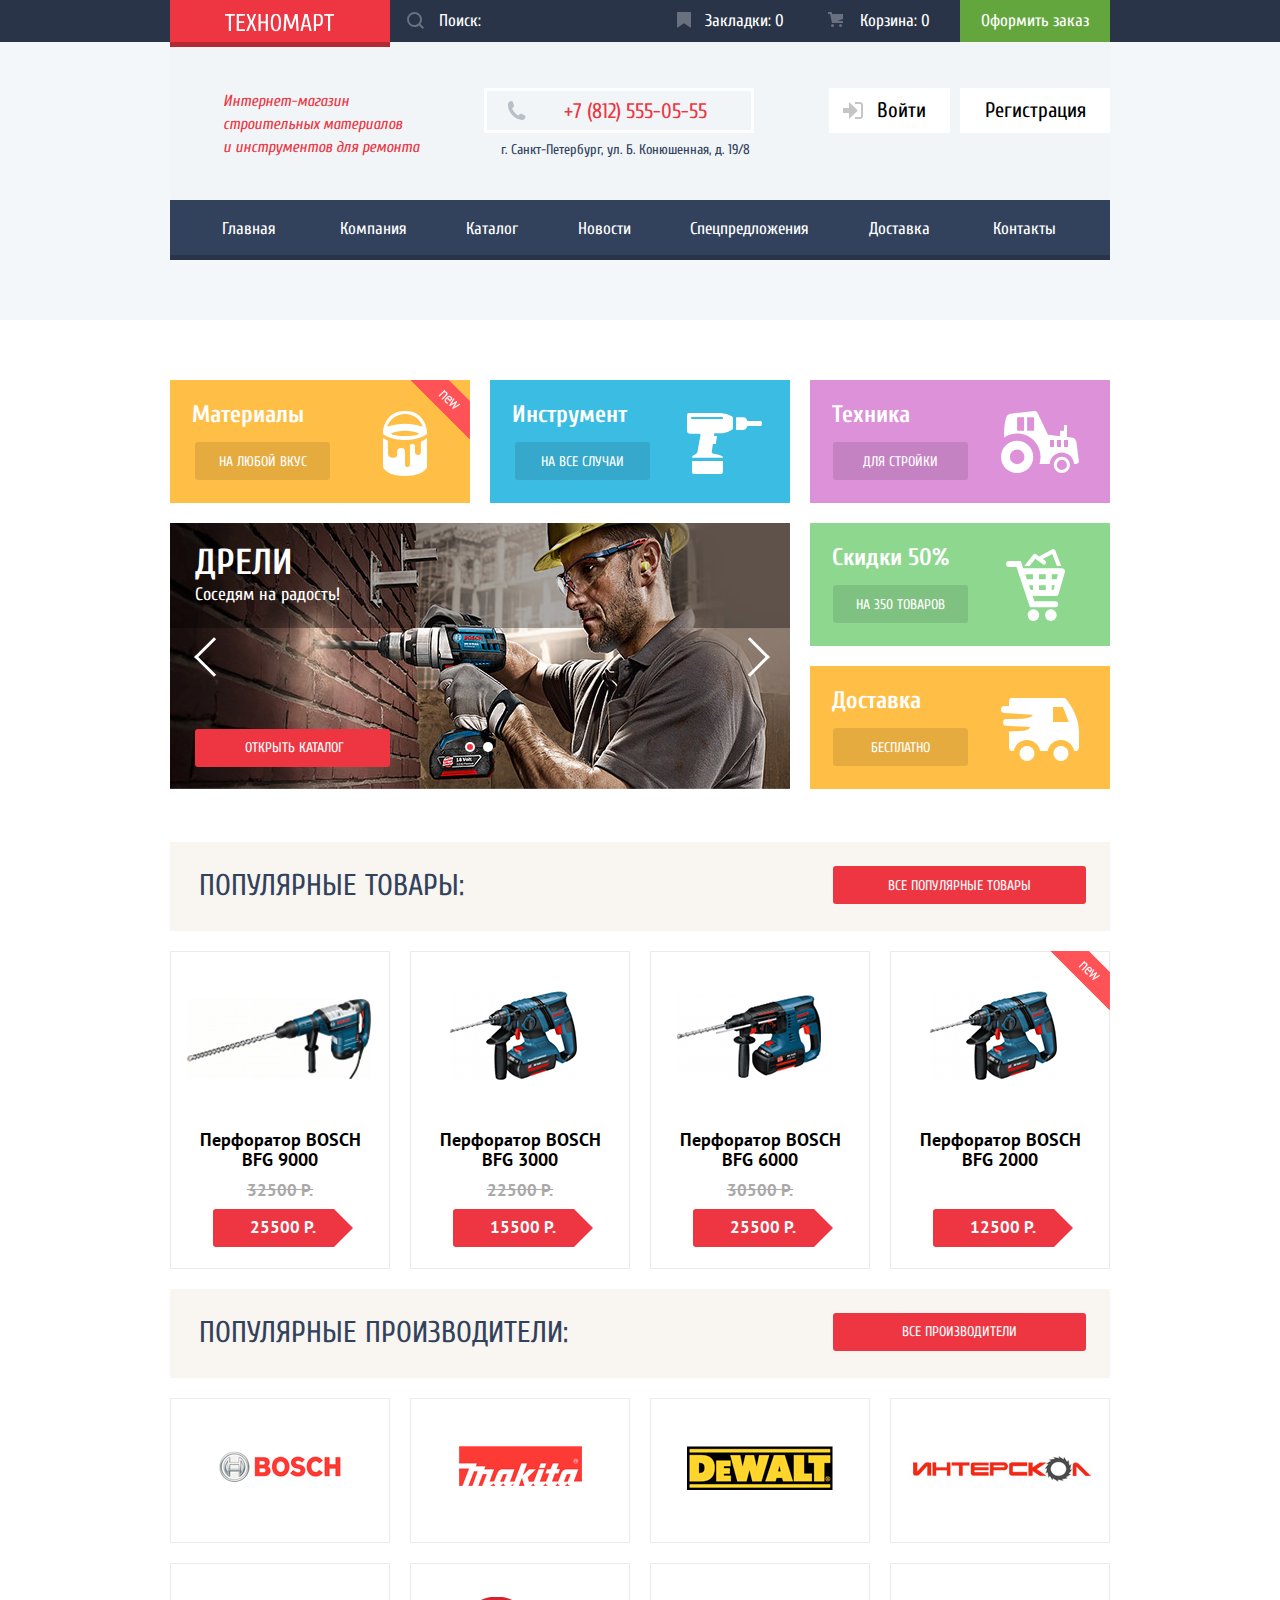
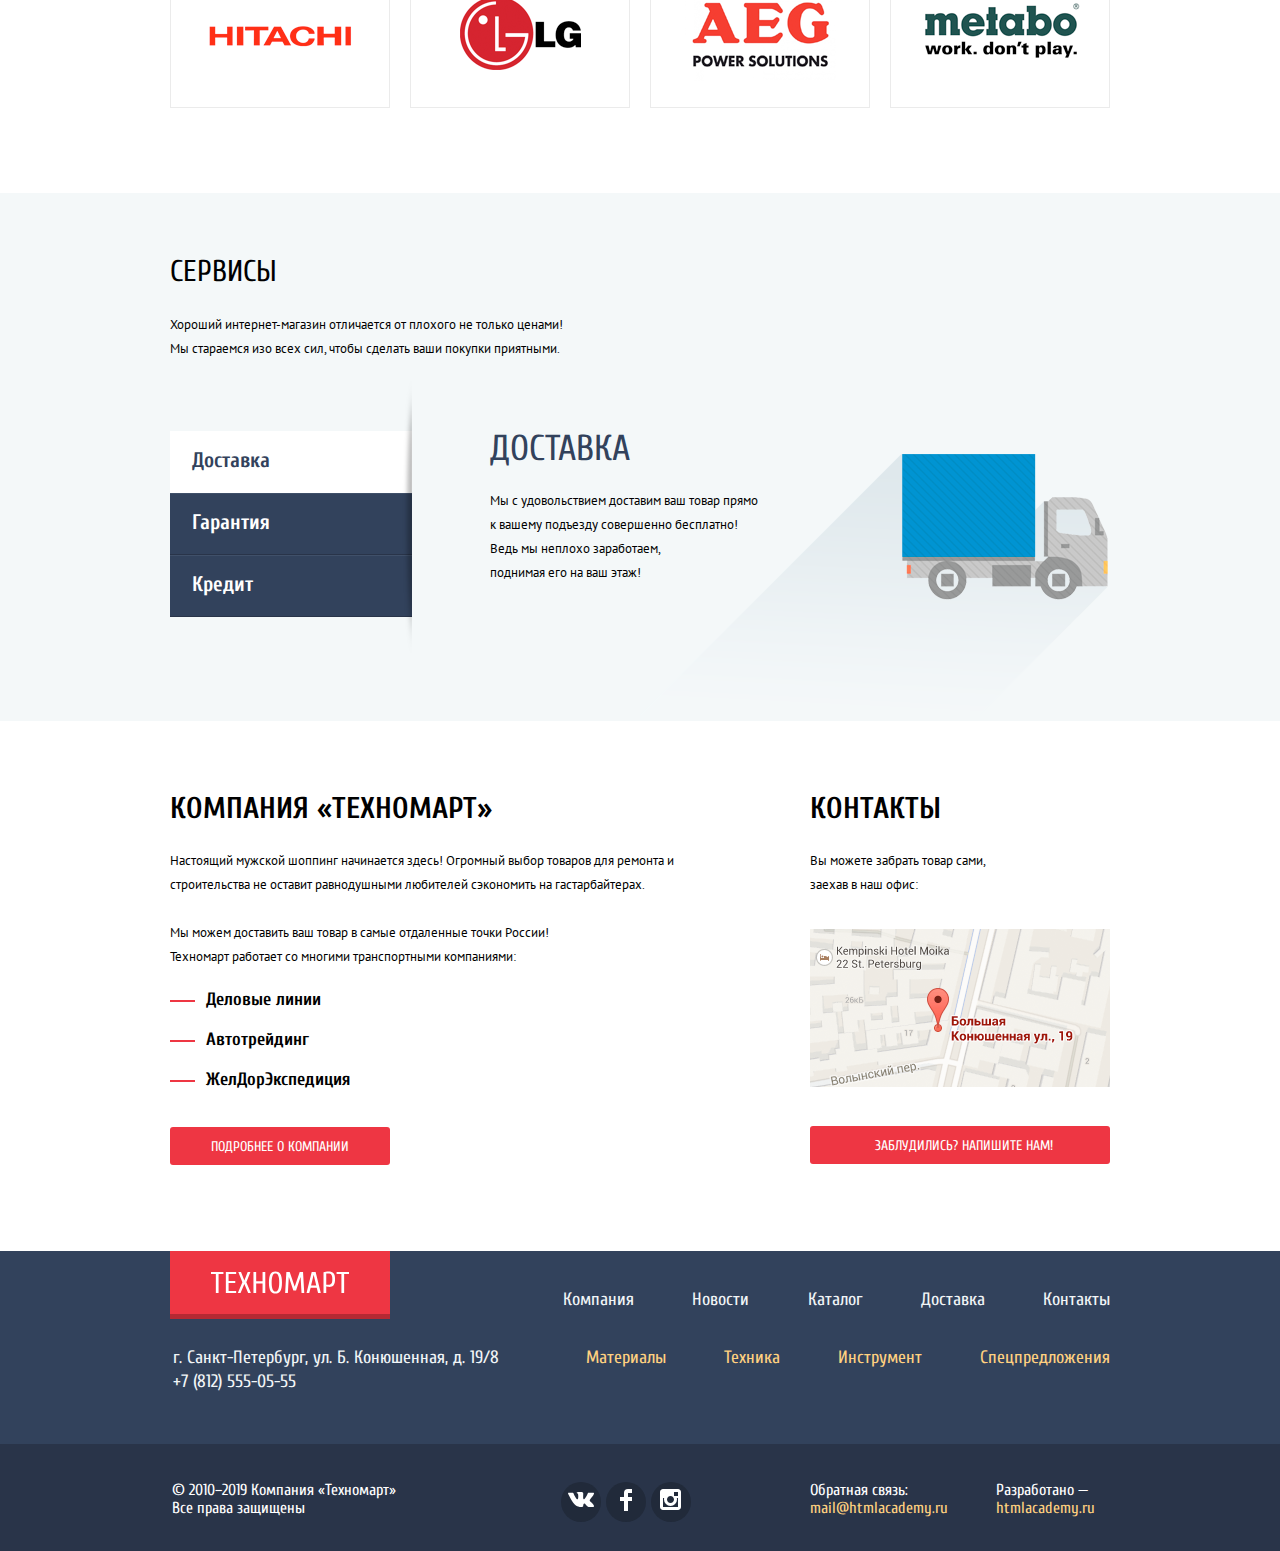
==== commit 5037217c: "Исправление замечаний по сортировке (попытка 3)" ====
--- a/index.html
+++ b/index.html
@@ -53,7 +53,10 @@
             </div>
         </div>
         <div class="header__mid-line">
-            <p class="header__txt"> Интернет-магазин строительных материалов<br> и инструментов для ремонта</p>
+            <p class="header__txt">Интернет-магазин
+                строительных материалов
+                и инструментов для ремонта
+            </p>
             <div class="header__contacts">
                 <div class="phone__content">
                     <svg class="phone-icon" viewBox="0 0 19 19">
--- a/css/style-all-min.css
+++ b/css/style-all-min.css
@@ -1 +1 @@
-.body{font-family:"Cuprum","Arial",sans-serif;color:#000;background-color:#fff;padding:0;margin:0}.visually-hidden{display:none}.center-container{width:940px;margin-left:auto;margin-right:auto}.header{width:100%;min-height:320px;background-color:#f4f7f9}.header__top-wrap{width:100%;background-color:#293449}.header__top-line{position:relative;max-width:940px;min-height:42px;background-color:#293449;margin-left:auto;margin-right:auto}.header__logo{position:absolute;top:0;left:0;z-index:101;width:220px;height:42px;background-color:#ee3643;border-bottom:5px solid #b52933}.header__logo img{width:109px;height:19px;margin:13px 56px 11px 55px}.header__logo:hover,.header__logo:focus{background-color:#ca2c37}.header__logo:active{background-color:#ba2732}.header__interface{display:flex;flex-direction:row;flex-wrap:wrap;list-style:none;padding:0;margin:0}.header__interface li:first-child{margin-left:220px}.header__search{position:relative;display:flex;flex-direction:row;width:270px;height:42px}.search__input{width:221px;height:18px;font-family:"Cuprum","Arial",sans-serif;font-size:17px;line-height:18px;font-weight:400;color:#fff;background-color:#293449;border:none;margin:0;padding:0;padding-top:12px;padding-bottom:12px;padding-left:49px}.search__button{background:none;border:none;padding:0}.search__icon{position:absolute;top:12px;left:17px;z-index:100;display:block;width:17px;height:17px;cursor:pointer;fill:#6a7180}.search__input::-webkit-input-placeholder{color:#fff}.search__input:-moz-placeholder{color:#fff}.header__search:hover .search__icon{fill:#fff}.search__input:hover{background-color:#212a3a}.search__input:focus{color:#000;background-color:#fff}.search__input:focus ~ button .search__icon{fill:#ee3643}.interface__content{position:relative;display:flex;flex-direction:row;width:150px;height:42px}.bookmark-icon{position:absolute;top:12px;left:17px;z-index:100;display:block;width:14px;height:16px;fill:rgba(255,255,255,0.3)}.bookmark-btn{display:block;width:105px;height:18px;font-family:"Cuprum","Arial",sans-serif;font-size:17px;line-height:18px;color:#fff;text-decoration:none;padding-top:12px;padding-bottom:12px;padding-left:45px}.cart-icon{position:absolute;top:12px;left:18px;z-index:100;display:block;width:15px;height:15px;fill:rgba(255,255,255,0.3)}.cart-btn{display:block;width:105px;height:18px;font-family:"Cuprum","Arial",sans-serif;font-size:17px;line-height:18px;color:#fff;text-decoration:none;padding-top:12px;padding-bottom:12px;padding-left:50px}.non-empty{background-color:#ee3643}.interface__content:hover,.interface__content:focus{background-color:#212a3a}.interface__content:hover svg,.interface__content:focus svg{fill:#fff}.interface__content a:active{color:#999ca1;background-color:#161d29}.interface__content:active svg{fill:rgba(255,255,255,0.5)}.order-btn{display:block;width:150px;height:18px;font-family:"Cuprum","Arial",sans-serif;font-size:17px;line-height:18px;color:#fff;text-decoration:none;text-align:center;padding-top:12px;padding-bottom:12px;background-color:#63a63e}.order-btn:hover,.order-btn:focus{background-color:#5fbb2d}.order-btn:active{color:#a2be93;background-color:#518534}.header__mid-line{display:flex;flex-direction:row;justify-content:space-between;flex-wrap:wrap;max-width:940px;min-height:158px;margin-left:auto;margin-right:auto;background-color:#f1f5f7}.header__txt{max-width:197px;word-wrap:break-word;font-family:"Cuprum","Arial",sans-serif;font-style:italic;font-size:16px;line-height:23px;color:#ee3643;padding-left:53px;margin:0;margin-top:48px}.header__contacts{width:270px;margin-top:46px}.phone__content{position:relative;display:flex;flex-direction:row;flex-wrap:wrap;max-width:264px;min-height:39px;border:3px solid #fff;margin-bottom:4px}.phone-icon{position:absolute;top:10px;left:20px;width:19px;height:19px;fill:#b7bfc8}.header__tel{height:21px;font-family:"Cuprum","Arial",sans-serif;font-size:21px;line-height:21px;text-decoration:none;color:#ee3643;padding-top:10px;padding-bottom:8px;padding-left:77px;margin:0}.header__geo{max-width:270px;font-family:"Cuprum","Arial",sans-serif;font-size:14px;line-height:24px;text-align:center;color:#32425c;padding-top:1px;padding-left:13px;margin:0}.user-navigation{display:flex;flex-direction:row;flex-wrap:wrap;width:291px;list-style:none;padding:0;margin:0;margin-top:46px;margin-bottom:2px}.user-navigation__content{position:relative;display:flex;flex-direction:row;flex-wrap:wrap;min-width:121px;height:45px;background-color:#fff;margin-right:10px;margin-left:10px}.login-icon{position:absolute;top:14px;left:14px;width:20px;height:17px;fill:#c5c5c5}.user-navigation a{font-family:"Cuprum","Arial",sans-serif;font-size:21px;line-height:21px;color:#000;text-decoration:none;background-color:#fff}.login-link{display:block;min-width:63px;min-height:21px;padding:12px 10px 12px 48px}.registration-link{display:block;min-width:115px;min-height:21px;padding:12px 10px 12px 25px}.user-navigation a:hover,.user-navigation a:focus{color:#ee3643}.user-navigation a:active{color:#b2b2b2}.user-navigation__content:hover .login-icon,.user-navigation__content:focus .login-icon{fill:#32425c}.user-navigation__content:active .login-icon{fill:#c5c5c5}.visually-hidden{display:none}.account-navigation{width:300px;list-style:none;padding:0;margin:0;margin-top:46px}.account-top-line{display:flex;flex-direction:row;flex-wrap:wrap;justify-content:space-around;align-items:center;max-width:300px;min-height:45px;background-color:#fff;margin-bottom:7px}.profile-content{position:relative;display:flex;flex-direction:row;flex-wrap:wrap}.user-icon{position:absolute;top:13px;left:11px;width:20px;height:18px;fill:#c5c5c5}.profile-link{display:block;font-family:"Cuprum","Arial",sans-serif;font-size:21px;line-height:21px;font-weight:400;text-decoration:none;color:#000;width:210px;min-height:21px;padding-top:12px;padding-bottom:12px;padding-left:43px}.profile-link:active{color:#b2b2b2}.profile-content:hover .user-icon,.profile-content:focus .user-icon{fill:#32425c}.profile-content:active .user-icon{fill:#c5c5c5}.logout-icon{width:21px;height:17px;fill:#c5c5c5;margin-top:2px;margin-right:6px}.exit-link:hover .logout-icon,.exit-link:focus .logout-icon{fill:#32425c}.exit-link:active .logout-icon{fill:#c5c5c5}.account-bottom-line{margin-left:18px}.account-bottom-line a{position:relative;font-family:"Cuprum","Arial",sans-serif;font-size:16px;line-height:18px;font-weight:400;color:#32425c;margin-right:30px}.account-bottom-line a::before{position:absolute;top:8px;left:-20px;content:"";width:5px;height:5px;border-radius:5px;background-color:#32425c}.account-bottom-line a:first-child::before{display:none}.account-bottom-line a:hover,.account-bottom-line a:focus{color:#ee3643}.account-bottom-line a:active{color:#c5cad0}.header__navigation{width:100%}.site-navigation{display:flex;flex-direction:row;flex-wrap:wrap;justify-content:space-between;max-width:940px;min-height:55px;background-color:#32425c;border-bottom:5px solid #293449;list-style:none;padding:0;margin:0;margin-left:auto;margin-right:auto}.site-navigation a{display:block;height:17px;font-family:"Cuprum","Arial",sans-serif;font-size:17px;line-height:17px;color:#fff;text-decoration:none;text-align:center;padding:20px 29px 18px}.site-navigation li:first-child a{padding-right:33px;padding-left:52px}.site-navigation li:last-child a{padding-right:54px;padding-left:33px}.site-navigation a:hover,.site-navigation a:focus{background-color:#293449}.site-navigation a:active{color:#a8abaf;background-color:#293449}.container__menu{width:940px;margin-top:60px;margin-left:auto;margin-right:auto}.menu__list{display:flex;flex-direction:row;flex-wrap:wrap;list-style:none;padding:0;margin:0}.menu__item{margin-right:20px;margin-bottom:20px}.menu__item:nth-child(3n){margin-right:0}.menu__block{position:relative;width:300px;height:123px;background-color:#ffbf47}.menu__title{font-family:"Cuprum","Arial",sans-serif;font-size:24px;line-height:30px;font-weight:700;color:#fff;margin:0;margin-top:20px;margin-bottom:12px;margin-left:22px}.menu__item:nth-child(1) .menu__title::after{content:"";position:absolute;top:0;right:0;display:block;width:60px;height:59px;background-image:url(../img/new-flag.png);background-repeat:no-repeat;background-size:cover}.menu__content{display:flex;flex-direction:row}.menu__btn{display:block;width:135px;height:18px;font-family:"Cuprum","Arial",sans-serif;font-size:14px;line-height:18px;text-decoration:none;text-transform:uppercase;text-align:center;color:#fff;background-color:rgba(0,0,0,0.1);border-radius:3px;padding-top:11px;padding-bottom:9px;margin-left:25px}.menu__item:nth-child(1) .menu__btn::after{content:"";position:absolute;top:31px;right:43px;display:block;width:44px;height:65px;background-image:url(../img/icon-1.svg);background-repeat:no-repeat;background-size:cover}.menu__item:nth-child(2) .menu__btn::after{content:"";position:absolute;top:33px;right:28px;display:block;width:75px;height:61px;background-image:url(../img/icon-2.svg);background-repeat:no-repeat;background-size:cover}.menu__item:nth-child(3) .menu__btn,.menu__double-item .menu__block:nth-child(1) .menu__btn,.menu__double-item .menu__block:nth-child(2) .menu__btn{margin-left:23px}.menu__item:nth-child(3) .menu__btn::after{content:"";position:absolute;top:31px;right:31px;display:block;width:78px;height:62px;background-image:url(../img/icon-3.svg);background-repeat:no-repeat;background-size:cover}.menu__btn:hover,.menu__btn:focus{background-color:rgba(0,0,0,0.2)}.menu__btn:active{background-color:rgba(0,0,0,0.3)}.b--blue{background-color:#3bbce3}.b--purple{background-color:#dc91d8}.b--green{background-color:#8ed78f}.menu__double-item{display:flex;flex-direction:column;margin-right:0}.menu__double-item div{margin-bottom:20px}.menu__double-item .menu__block:nth-child(1) .menu__btn::after{content:"";position:absolute;top:26px;right:45px;display:block;width:59px;height:72px;background-image:url(../img/icon-4.svg);background-repeat:no-repeat;background-size:cover}.menu__double-item .menu__block:nth-child(2) .menu__btn::after{content:"";position:absolute;top:32px;right:31px;display:block;width:78px;height:63px;background-image:url(../img/icon-5.svg);background-repeat:no-repeat;background-size:cover}.slider{position:relative;width:620px;height:266px}.slider__list{list-style:none;padding:0;margin:0}.slider__item{display:none;transition:.5s}.slide__txt{position:absolute;top:0;left:0;width:620px;height:105px;background-color:rgba(0,0,0,0.1)}.slide__title{font-family:"Cuprum","Arial",sans-serif;font-size:36px;line-height:36px;font-weight:700;text-transform:uppercase;color:#fff;margin-top:22px;margin-bottom:2px;margin-left:25px}.slide__subtitle{font-family:"Cuprum","Arial",sans-serif;font-size:18px;line-height:24px;font-weight:400;color:#fff;margin:0;margin-left:25px}.slider__item img{width:620px;height:266px}.slider__arrow-left{display:none;background:none;border:none;padding:0}.slider__arrow-left::before{content:"";position:absolute;top:120px;left:30px;width:25px;height:25px;border-left:3px solid #fff;border-bottom:3px solid #fff;transform:rotate(45deg);cursor:pointer}.slider__arrow-right{display:none;background:none;border:none;padding:0}.slider__arrow-right::after{content:"";position:absolute;top:120px;right:26px;width:25px;height:25px;border-right:3px solid #fff;border-bottom:3px solid #fff;transform:rotate(-45deg);cursor:pointer}.slider__switchers{position:absolute;bottom:37px;left:305px;z-index:100;width:160px;height:18px;text-align:center;font-size:0;transform:translateX(-50%)}.slider__switchers label{position:relative;display:inline-block;vertical-align:middle;width:18px;height:18px;border-radius:50%;cursor:pointer}.slider__switchers label::after{content:"";position:absolute;top:8px;left:8px;z-index:1;width:10px;height:10px;margin-right:10px;background:#fff;border-radius:50%}.slide-1:checked ~ .slider__list .slider__item:nth-child(1){display:block}.slide-2:checked ~ .slider__list .slider__item:nth-child(2){display:block}.slide-1:checked ~ .slider__switchers .slider__switch:nth-child(1)::before,.slide-2:checked ~ .slider__switchers .slider__switch:nth-child(2)::before{content:"";position:absolute;top:10px;left:10px;z-index:2;width:6px;height:6px;background-color:#ee3643;border-radius:50%}.slide-1:checked ~ .slider__control-next label:nth-child(2),.slide-2:checked ~ .slider__control-next label:nth-child(1){display:block}.slide-1:checked ~ .slider__control-prev label:nth-child(2),.slide-2:checked ~ .slider__control-prev label:nth-child(1){display:block}.slide__btn{position:absolute;left:25px;bottom:22px;display:block;width:145px;height:18px;font-family:"Cuprum","Arial",sans-serif;font-size:14px;line-height:18px;font-weight:400;text-transform:uppercase;text-decoration:none;color:#fff;background-color:#ee3643;border-radius:3px;padding-top:10px;padding-bottom:10px;padding-left:50px}.slide__btn:hover,.slide__btn:focus{background-color:#ca2c37}.slide__btn:active{background-color:#ba2732}.popular-items__head{display:flex;flex-direction:row;justify-content:space-between;max-width:940px;min-height:89px;background-color:#f9f5f0;margin-top:33px;margin-bottom:20px}.popular-items__head-title{max-width:620px;font-family:"Cuprum","Arial",sans-serif;font-size:30px;line-height:30px;font-weight:400;text-transform:uppercase;color:#32425c;margin-top:29px;margin-left:29px}.popular-items__head-btn{display:block;width:253px;height:18px;font-family:"Cuprum","Arial",sans-serif;font-size:14px;line-height:18px;text-decoration:none;text-transform:uppercase;text-align:center;color:#fff;background-color:#ee3643;border-radius:3px;padding-top:11px;padding-bottom:9px;margin-top:24px;margin-right:24px}.popular-items__head-btn:hover,.popular-items__head-btn:focus{background-color:#ca2c37}.popular-items__head-btn:active{background-color:#ba2732}.popular-items__list{display:flex;flex-direction:row;flex-wrap:wrap;list-style:none;padding:0;margin:0}.popular-items__item{position:relative;max-width:218px;min-height:316px;border:1px solid #eaeaea;margin-right:20px;margin-bottom:20px}.popular-items__item:nth-child(4n){margin-right:0}.popular-items__item:hover{box-shadow:0 10px 25px 0 rgba(41,52,73,0.5)}.popular-items__item:hover .popular-items__btns{display:block}.flag{position:absolute;top:-1px;right:-1px;width:60px;height:59px;overflow:hidden;z-index:20}.popular-items__btns{display:none;position:absolute;top:0;left:0;width:218px;height:170px;background-color:#fff}.buy,.bookmark{display:block;text-align:center;font-family:"Cuprum","Arial",sans-serif;font-size:14px;line-height:18px;text-transform:uppercase;margin-left:auto;margin-right:auto}.buy{position:relative;color:#eef4ec;width:135px;height:18px;background-color:#63a63e;border-bottom:3px solid #367315;border-radius:3px;margin-top:45px;padding-top:9px;padding-bottom:5px}.buy:hover,.buy:focus{background-color:#5fbb2d}.buy:active{background-color:#518534;border-bottom-color:#518534}.buy__text{padding:0;margin:0}.buy-icon{position:absolute;top:8px;left:14px;z-index:1000;display:block;width:15px;height:15px;fill:rgba(255,255,255,0.3)}.buy:hover .buy-icon,.buy:focus .buy-icon,.buy:active .buy-icon{fill:rgba(255,255,255,1)}.bookmark{color:#32425c;width:129px;height:18px;background-color:#fff;border:3px solid #63a63e;border-radius:3px;margin-top:7px;padding-top:9px;padding-bottom:5px}.bookmark:hover,.bookmark:focus{border-color:#32425c}.bookmark:active{color:#d0d2d6;border-color:#c1c6ce}.popular-items__img{width:218px;height:170px}.popular-items__img img{max-width:100%}.popular-items__item a{text-decoration:none}.popular-items__title{min-height:40px;font-family:"PT Sans","Arial",sans-serif;font-size:18px;line-height:20px;font-weight:700;text-align:center;color:#000;margin:0;margin-top:8px;padding:0 25px}.popular-items__discount{font-family:"PT Sans","Arial",sans-serif;font-size:17px;line-height:18px;font-weight:700;text-align:center;text-decoration:line-through;color:#a9a9a9;min-height:18px;margin-top:11px;margin-bottom:10px}.popular-items__price{position:relative;width:80px;font-family:"PT Sans","Arial",sans-serif;font-size:17px;line-height:18px;font-weight:700;text-align:center;color:#fff;margin-top:10px;margin-bottom:20px;margin-left:42px;background-color:#ee3643;border-radius:3px;padding:9px 30px 11px}.popular-items__price::after{content:"";position:absolute;top:0;right:-19px;width:0;height:0;border:19px solid #fff;border-left-color:#ee3643}.popular-fabricators__head{display:flex;flex-direction:row;justify-content:space-between;max-width:940px;min-height:89px;background-color:#f9f5f0;margin-bottom:20px}.popular-fabricators__head-title{max-width:620px;font-family:"Cuprum","Arial",sans-serif;font-size:30px;line-height:30px;font-weight:400;text-transform:uppercase;color:#32425c;margin-top:29px;margin-left:29px}.popular-fabricators__head-btn{display:block;width:253px;height:18px;font-family:"Cuprum","Arial",sans-serif;font-size:14px;line-height:18px;text-decoration:none;text-transform:uppercase;text-align:center;color:#fff;background-color:#ee3643;border-radius:3px;padding-top:10px;padding-bottom:10px;margin-top:24px;margin-right:24px}.popular-fabricators__head-btn:hover,.popular-fabricators__head-btn:focus{background-color:#ca2c37}.popular-fabricators__head-btn:active{background-color:#ba2732}.popular-fabricators__list{display:flex;flex-direction:row;flex-wrap:wrap;list-style:none;padding:0;margin:0}.popular-fabricators__item{display:flex;flex-direction:row;justify-content:center;align-items:center;max-width:218px;min-height:143px;text-align:center;border:1px solid #ebebeb;margin-right:20px;margin-bottom:20px}.popular-fabricators__item:nth-child(4n){margin-right:0}.popular-fabricators__logo{display:block;width:218px;height:143px;line-height:143px;text-align:center}.popular-fabricators__item:nth-child(1) img{padding-top:50px}.popular-fabricators__item:nth-child(2) img,.popular-fabricators__item:nth-child(3) img{padding-top:47px}.popular-fabricators__item:nth-child(4) img{padding-top:20px}.popular-fabricators__item:nth-child(5) img{padding-top:57px;padding-left:3px}.popular-fabricators__item:nth-child(6) img{padding-top:33px}.popular-fabricators__item:nth-child(7) img{padding-top:21px;padding-left:1px}.popular-fabricators__item:nth-child(8) img{padding-top:32px;padding-left:4px}.popular-fabricators__item:hover,.popular-fabricators__item:focus{box-shadow:0 4px 10px 0 rgba(41,52,73,0.5)}.popular-fabricators__item:active{opacity:.3}.services{width:100%;min-height:510px;background-color:#f4f8f9;margin-top:65px;margin-bottom:10px}.services__title{font-family:"Cuprum","Arial",sans-serif;font-size:30px;line-height:30px;font-weight:400;text-transform:uppercase;color:#000;padding-top:64px;margin-bottom:26px}.services__txt{max-width:400px;word-wrap:break-word;font-family:"PT Sans","Arial",sans-serif;font-size:13px;line-height:24px;font-weight:400;color:#000;margin:0;margin-bottom:70px}.services__wrap{position:relative;display:flex;flex-direction:row;flex-wrap:wrap;max-width:940px}.services__menu{position:absolute;top:0;left:0;list-style:none;padding:0;margin:0;z-index:1}.services__menu::after{content:"";position:absolute;top:-50px;right:0;display:block;width:10px;height:272px;background-image:url(../img/line.png);background-repeat:no-repeat;background-size:cover}.services__item label{display:block;cursor:pointer;width:220px;height:30px;font-family:"Cuprum","Arial",sans-serif;font-size:21px;line-height:30px;font-weight:700;color:#fff;background-color:#32425c;padding-top:13px;padding-bottom:17px;padding-left:22px;border:0;border-top:1px solid #405069;border-bottom:1px solid #293449}.services__item label:hover,.services__item label:focus{background-color:#293449}.delivery__radio:checked ~ .services__menu .services__item:nth-child(1) label{color:#32425c;background-color:#fff;border-color:#fff}.guarantee__radio:checked ~ .services__menu .services__item:nth-child(2) label{color:#32425c;background-color:#fff;border-color:#fff}.credit__radio:checked ~ .services__menu .services__item:nth-child(3) label{color:#32425c;background-color:#fff;border-color:#fff}.description-list{list-style:none;padding:0;margin:0}.item-description{display:none;max-width:630px;min-height:240px;padding-left:80px;padding-bottom:50px;margin-left:240px}.item-description__title{font-family:"Cuprum","Arial",sans-serif;font-size:36px;line-height:36px;font-weight:400;text-transform:uppercase;color:#32425c;margin:0;margin-bottom:22px}.item-description:nth-child(2) .item-description__title{font-style:italic}.item-description__txt{position:relative;z-index:10;display:block;width:380px;word-wrap:break-word;font-family:"PT Sans","Arial",sans-serif;font-size:13px;line-height:24px;font-weight:400;color:#000;margin:0}.item-description:nth-child(1) .item-description__txt::after{content:"";position:absolute;top:-35px;left:150px;z-index:-1;display:block;width:468px;height:261px;background-image:url(../img/delivery_logo.svg);background-repeat:no-repeat;background-size:cover}.item-description:nth-child(2) .item-description__txt::after{content:"";position:absolute;top:-56px;left:240px;z-index:-1;display:block;width:389px;height:283px;background-image:url(../img/guarantee_logo.svg);background-repeat:no-repeat;background-size:cover}.item-description:nth-child(3) .item-description__txt::after{content:"";position:absolute;top:-60px;left:165px;z-index:-1;display:block;width:465px;height:285px;background-image:url(../img/credit_logo.svg);background-repeat:no-repeat;background-size:cover}.item-description__btn{display:block;width:195px;height:18px;font-family:"Cuprum","Arial",sans-serif;font-size:14px;line-height:18px;text-decoration:none;text-transform:uppercase;text-align:center;color:#fff;background-color:#ee3643;border-radius:3px;padding-top:10px;padding-bottom:10px;margin-top:27px}.item-description__btn:hover,.item-description__btn:focus{background-color:#ca2c37}.item-description__btn:active{background-color:#ba2732}.delivery__radio:checked ~ .description-list .item-description:nth-child(1){display:flex}.guarantee__radio:checked ~ .description-list .item-description:nth-child(2){display:flex}.credit__radio:checked ~ .description-list .item-description:nth-child(3){display:flex}.main__wrap{display:flex;flex-direction:row;flex-wrap:wrap;justify-content:space-between;max-width:940px;background-color:#fff;margin-top:48px;margin-bottom:86px}.info{max-width:620px}.info__title{font-family:"Cuprum","Arial",sans-serif;font-size:30px;line-height:30px;text-transform:uppercase;color:#000}.info__txt{font-family:"PT Sans","Arial",sans-serif;font-size:13px;line-height:24px;font-weight:400;color:#000}.description1{max-width:520px;word-wrap:break-word;margin-bottom:24px}.description2{max-width:390px;word-wrap:break-word;margin-bottom:21px}.info__transport-companies{list-style:none;padding:0;margin:0}.info__transport-companies li{position:relative;margin-bottom:20px}.transport-companies__title{font-family:"Cuprum","Arial",sans-serif;font-size:18px;line-height:20px;font-weight:700;color:#000;text-decoration:none;margin-left:36px}.transport-companies__title::before{content:"";position:absolute;top:10px;display:block;width:25px;height:2px;background-color:#ee3643}.transport-companies__items img{margin-right:11px;margin-bottom:5px}.info__btn{display:block;width:220px;height:18px;font-family:"Cuprum","Arial",sans-serif;font-size:14px;line-height:18px;text-decoration:none;text-transform:uppercase;text-align:center;color:#fff;margin-top:37px;padding-top:11px;padding-bottom:9px;background-color:#ee3643;border-radius:3px}.info__btn:hover,.info__btn:focus{background-color:#ca2c37}.info__btn:active{background-color:#ba2732}.contacts{max-width:300px}.contacts__title{font-family:"Cuprum","Arial",sans-serif;font-size:30px;line-height:30px;text-transform:uppercase;color:#000}.contacts__txt{max-width:180px;word-wrap:break-word;font-family:"PT Sans","Arial",sans-serif;font-size:13px;line-height:24px;font-weight:400;color:#000;margin-bottom:32px}.contacts img{margin-bottom:35px}.contacts__btn{display:block;width:235px;height:18px;font-family:"Cuprum","Arial",sans-serif;font-size:14px;line-height:18px;text-decoration:none;text-transform:uppercase;color:#fff;padding-top:11px;padding-bottom:9px;padding-left:65px;background-color:#ee3643;border-radius:3px}.contacts__btn:hover,.contacts__btn:focus{background-color:#ca2c37}.contacts__btn:active{background-color:#ba2732}.container{position:relative;margin-top:20px}.breadcrumbs{display:flex;justify-content:flex-start;flex-wrap:wrap;list-style:none;padding:0;margin:0}.breadcrumbs li,.breadcrumbs a{font-family:"PT Sans","Arial",sans-serif;font-size:13px;line-height:18px;font-weight:400;text-transform:uppercase;text-decoration:none;color:#000}.breadcrumbs li{position:relative;margin-right:42px}.breadcrumbs li:first-child{margin-right:54px}.breadcrumbs li:nth-child(2){margin-right:41px}.index-link::before{content:"";position:absolute;top:3px;left:-1px;display:block;width:15px;height:12px;background-image:url(../img/icon-home.svg);background-repeat:no-repeat;background-size:cover}.breadcrumbs li::after{position:absolute;top:5px;right:-25px;content:"";width:6px;height:6px;background-color:#fff;border-right:1px solid #c5c9d1;border-bottom:1px solid #c5c9d1;transform:rotate(-45deg)}.breadcrumbs li:first-child::after{right:-34px}.breadcrumbs__current::after{display:none}.container__title{font-family:"Cuprum","Arial",sans-serif;font-size:30px;line-height:30px;font-weight:400;text-transform:uppercase;color:#32425c;height:30px;background-color:#f2f6f8;margin-top:25px;margin-bottom:20px;padding-top:27px;padding-bottom:32px;padding-left:29px}.filters{float:left;width:220px;font-family:"PT Sans","Arial",sans-serif;font-size:13px;line-height:18px;font-weight:400;text-transform:uppercase;color:#000;margin-right:20px}.filters__title{height:18px;font-family:"PT Sans","Arial",sans-serif;font-size:13px;line-height:18px;font-weight:400;text-transform:uppercase;color:#000;background-color:#f7f3ec;margin:0;margin-bottom:7px;padding-top:7px;padding-bottom:13px;padding-left:19px;word-break:break-all}.filter__price{height:187px;padding:0;padding-bottom:10px;margin:0;margin-bottom:15px;border:0;border-bottom:1px solid #e5e5e5}.filter__price legend{font-size:17px;line-height:30px;font-weight:700;word-break:break-all;margin-bottom:15px}.range-controls{position:relative;height:40px;background-color:#f7f3ec;padding-top:38px;padding-left:40px;margin-bottom:9px}.range-controls .scale{width:160px;height:2px;background-color:#d7dcde}.range-controls .bar{width:77%;height:2px;background:#00ca74}.range-toggle{position:absolute;top:29px;width:4px;height:4px;background:#ababab;border:8px solid #fff;border-radius:50%;box-shadow:0 2px 1px 0 rgba(0,1,1,0.2);cursor:pointer}.range-toggle-min{left:20px}.range-toggle-max{left:73%}.range-toggle:hover{background:#1c4f80}.price__area{display:flex;flex-direction:row;justify-content:space-between}.price__min input,.price__max input{max-width:70px;min-height:18px;font-family:"PT Sans","Arial",sans-serif;font-size:17px;line-height:18px;font-weight:400;background-color:#f7f3ec;border:none;padding-top:10px;padding-bottom:10px;padding-left:25px}.price__min input{max-width:49px;padding-left:46px}.price__area span{font-family:"PT Sans","Arial",sans-serif;font-size:16px;line-height:18px;font-weight:400;margin-top:10px}.filter__fabricators{max-width:220px;padding:0;margin:0;border:none;border-bottom:1px solid #e5e5e5}.filter__fabricators legend{font-size:17px;line-height:30px;font-weight:700;margin-bottom:15px;word-break:break-all}.fabricators{list-style:none;padding:0;margin:0}.fabricators__item{margin-bottom:20px}.fabricators__item label{position:relative;font-family:"PT Sans","Arial",sans-serif;font-size:15px;line-height:20px;font-weight:400;margin-left:18px;cursor:pointer;word-break:break-all}.fabricators__checkbox{opacity:0}.fabricators__checkbox + label::before{content:"";position:absolute;top:-3px;left:-35px;width:20px;height:20px;border:2px solid #c5c5c5;border-radius:3px}.fabricators__checkbox:checked + label::after{content:"";position:absolute;top:-3px;left:-30px;width:18px;height:9px;transform:rotate(-45deg);border-left:4px solid #c5c5c5;border-bottom:4px solid #c5c5c5}.fabricators__checkbox:hover + label::before{border-color:#b5b5b5}.fabricators__checkbox:focus + label::before{outline-color:#4D90FE;outline-offset:-2px;outline-style:auto;outline-width:5px}.fabricators__checkbox:disabled + label{color:rgba(181,181,181,0.3)}.fabricators__checkbox:disabled + label::before{border-color:rgba(181,181,181,0.3)}.fabricators__checkbox:disabled + label::after{border-left-color:rgba(181,181,181,0.3);border-bottom-color:rgba(181,181,181,0.3)}.filter__power{max-width:220px;border:none;padding:0;margin:0;margin-top:18px;margin-bottom:60px}.filter__power legend{font-size:17px;line-height:30px;font-weight:700;margin-bottom:15px;word-break:break-all}.power{list-style:none;padding:0;margin:0}.power__item{margin-bottom:20px}.power__item label{position:relative;font-family:"PT Sans","Arial",sans-serif;font-size:15px;line-height:20px;font-weight:400;margin-left:18px;max-width:220px;min-height:30px;cursor:pointer;word-break:break-all}.power__radio{opacity:0}.power__radio + label::before{content:"";position:absolute;top:-3px;left:-35px;width:17px;height:17px;border:4px solid #c5c5c5;border-radius:50%}.power__radio:checked + label::after{content:"";position:absolute;top:5px;left:-27px;width:9px;height:9px;background-color:#c5c5c5;border-radius:50%}.power__radio:hover + label::before{border-color:#b5b5b5}.power__radio:hover + label::after{background-color:#b5b5b5}.power__radio:focus + label::before{outline-color:#4D90FE;outline-offset:-2px;outline-style:auto;outline-width:5px}.power__radio:disabled + label{color:rgba(181,181,181,0.3)}.power__radio:disabled + label::before{border-color:rgba(181,181,181,0.3)}.power__radio:disabled + label::after{background-color:rgba(181,181,181,0.3)}.filters__btn{display:block;width:138px;height:36px;cursor:pointer;background-color:#fff;border:1px solid #e5e5e5;border-radius:2px}.filters__btn:hover,.filters__btn:focus{border-color:#bdc6ca}.filters__btn:active{border-color:#ee3643}.sorts{display:flex;flex-direction:row;flex-wrap:wrap;max-width:700px;min-height:18px;font-family:"PT Sans","Arial",sans-serif;font-size:13px;line-height:18px;font-weight:400;text-transform:uppercase;color:#000;background-color:#f7f3ec;margin-bottom:15px;padding-top:7px;padding-bottom:13px}.sorts__title{font-family:"PT Sans","Arial",sans-serif;font-size:13px;line-height:18px;font-weight:400;text-transform:uppercase;color:#000;margin:0;margin-left:19px;margin-right:140px}.sort{max-width:460px}.sort__list{display:flex;flex-direction:row;flex-wrap:wrap;list-style:none;padding:0;margin:0}.sort__item{position:relative;margin-right:10px}.sort__item:nth-child(1){margin-right:70px}.sort__item:nth-child(2){margin-right:65px}.sort__item:nth-child(3){margin-right:46px}.sort__item:nth-child(4n){margin-right:22px}.sort__item label{cursor:pointer;color:#c5c5c5;text-decoration:underline;text-decoration-style:dotted;text-decoration-color:#ee3643}.sort__item label:hover{color:#231f20;text-decoration:underline;text-decoration-style:solid;text-decoration-color:#ee3643}.sort__radio{position:absolute;top:-9999px;left:-9999px;opacity:0}.sort__radio:checked + label{color:#ee3643;border-bottom:none}.sort__radio:focus + label{outline-color:#4D90FE;outline-offset:-2px;outline-style:auto;outline-width:5px}.sort__item svg{width:11px;height:10px;fill:#c5c5c5}.sort-min-arrow:hover > svg,.sort-max-arrow:hover > svg{fill:#231f20}.sort__radio:checked + label > svg{fill:#ee3643}.sort__radio:focus + label > svg{outline-color:#4D90FE;outline-offset:-2px;outline-style:auto;outline-width:5px}.catalog{margin-bottom:33px}.catalog__list{display:flex;flex-direction:row;flex-wrap:wrap;max-width:700px;list-style:none;padding:0;margin:0}.catalog__item{position:relative;max-width:218px;min-height:316px;border:1px solid #eaeaea;margin-right:20px;margin-bottom:19px}.catalog__item:nth-child(3n){margin-right:0}.catalog__item:hover{box-shadow:0 10px 25px 0 rgba(41,52,73,0.5)}.catalog__item:hover .catalog__btns{display:block}.flag{position:absolute;top:-1px;right:-1px;width:60px;height:59px;overflow:hidden;z-index:20}.catalog__btns{display:none;position:absolute;top:0;left:0;width:218px;height:170px;background-color:#fff}.buy,.bookmark{display:block;text-align:center;font-family:"Cuprum","Arial",sans-serif;font-size:14px;line-height:18px;font-weight:400;text-transform:uppercase;margin-left:auto;margin-right:auto}.buy{position:relative;color:#eef4ec;width:135px;height:18px;background-color:#63a63e;border-bottom:3px solid #367315;border-radius:3px;margin-top:45px;padding-top:9px;padding-bottom:5px}.buy:hover,.buy:focus{background-color:#5fbb2d}.buy:active{background-color:#518534;border-bottom-color:#518534}.buy__text{padding:0;margin:0}.buy-icon{position:absolute;top:8px;left:14px;z-index:100;display:block;width:15px;height:15px;fill:rgba(255,255,255,0.3)}.buy:hover .buy-icon,.buy:focus .buy-icon,.buy:active .buy-icon{fill:rgba(255,255,255,1)}.bookmark{color:#32425c;width:129px;height:18px;background-color:#fff;border:3px solid #63a63e;border-radius:3px;margin-top:7px;padding-top:9px;padding-bottom:5px}.bookmark:hover,.bookmark:focus{border-color:#32425c}.bookmark:active{color:#d0d2d6;border-color:#c1c6ce}.item__img{width:218px;height:170px}.item__img img{max-width:100%}.catalog__item a{text-decoration:none}.item__title{min-height:40px;font-family:"PT Sans","Arial",sans-serif;font-size:18px;line-height:20px;font-weight:700;text-align:center;color:#000;margin:0;margin-top:9px;padding:0 25px}.item__discount{font-family:"PT Sans","Arial",sans-serif;font-size:17px;line-height:18px;font-weight:700;text-decoration:line-through;color:#a9a9a9;min-height:18px;padding-left:79px;margin-top:12px;margin-bottom:10px}.item__price{position:relative;font-family:"PT Sans","Arial",sans-serif;font-size:17px;line-height:18px;font-weight:700;text-align:center;color:#fff;width:80px;margin-top:10px;margin-bottom:20px;margin-left:42px;background-color:#ee3643;border-radius:3px;padding:9px 30px 11px}.item__price::after{content:"";position:absolute;top:0;right:-19px;width:0;height:0;border:19px solid #fff;border-left-color:#ee3643}.pagination{margin-left:240px;margin-bottom:60px}.pagination__list{display:flex;flex-direction:row;flex-wrap:wrap;list-style:none;padding:0;margin:0}.pagination__item{margin-right:10px;margin-bottom:10px}.pagination-item:last-child{margin-right:0}.pagination__item a{display:block;width:35px;height:18px;font-family:"PT Sans","Arial",sans-serif;font-size:13px;line-height:18px;font-weight:400;text-decoration:none;text-transform:uppercase;text-align:center;color:#000;border:1px solid #e5e5e5;border-radius:3px;padding-top:9px;padding-bottom:9px;padding-left:1px}.next-page a{width:138px}.pagination__item a:hover,.pagination__item a:focus{border-color:#bdc6ca}.pagination__item a:active{border-color:#ee3643}.pagination__item-current a{width:37px;height:19px;background-color:#ee3643;border:none;border-radius:3px;color:#fef5f6}.about-container{width:100%;background-color:#f2f6f8}.about-container__title{font-family:"Cuprum","Arial",sans-serif;font-size:30px;line-height:30px;font-weight:400;text-transform:uppercase;color:#000;margin:0;padding-top:55px;padding-bottom:25px}.about-container__txt{font-family:"PT Sans","Arial",sans-serif;font-size:13px;line-height:24px;font-weight:400;color:#000;margin:0;padding-bottom:69px}@keyframes bounce{0%{transform:translateY(-2000px)}70%{transform:translateY(30px)}90%{transform:translateY(-10px)}100%{transform:translateY(0)}}@keyframes shake{0%,100%{transform:translateX(0)}10%,30%,50%,70%,90%{transform:translateX(-10px)}20%,40%,60%,80%{transform:translateX(10px)}}.popup__show{display:block;animation:bounce .6s}.popup__error{animation:shake .6s}.popup-email{position:fixed;z-index:2000;top:50%;left:50%;transform:translate(-50%,-50%);max-width:620px;min-height:423px;background-color:#fff;border-top:7px solid #ee3643;box-shadow:0 20px 40px 0 rgba(0,0,0,0.75)}.popup-email__form{width:460px;margin-left:80px;margin-right:80px}.popup-email__form input,.popup-email__form label{display:block}.popup-email__form label{font-family:"Cuprum","Arial",sans-serif;font-size:18px;line-height:18px;font-weight:400;color:#000;margin-bottom:8px}.popup-email__form input,.popup-email__form textarea{font-family:"PT Sans","Arial",sans-serif;font-size:13px;line-height:18px;font-weight:400;color:#000;padding-left:12px}.popup-email__form input{width:202px;height:32px;border:2px solid #d7dcde;border-radius:3px}.popup-email__form textarea{width:442px;min-height:110px;resize:none;border:2px solid #d7dcde;border-radius:3px;padding-left:15px}.popup-email__form input:hover,.popup-email__form textarea:hover{border-color:#b5b5b5}.popup-email__form input:focus,.popup-email__form textarea:focus{border-color:#ee3643}.popup-email__name{display:inline-block;vertical-align:middle;margin:0}.popup-email__name label{margin-top:47px}.popup-email__name:first-child input{margin-right:20px}.popup-email__text{margin:0;margin-top:22px;margin-bottom:10px}.popup-email__wrap{text-align:center;background-color:#f1f1f1;margin-top:37px;padding-top:30px;padding-bottom:44px}.popup-email__button{width:460px;height:38px;font-family:"Cuprum","Arial",sans-serif;font-size:14px;line-height:18px;text-transform:uppercase;color:#fff;cursor:pointer;background-color:#ee3643;border:none;border-radius:3px}.popup-email__button:hover,.popup-email__button:focus{background-color:#ca2c37}.popup-email__button:focus{background-color:#ba2732}.popup__close{position:absolute;top:7px;right:8px;z-index:3000;width:25px;height:25px;background-color:transparent;border:0;cursor:pointer}.popup__close::before,.popup__close::after{content:"";position:absolute;top:10px;left:2px;width:23px;height:3px;background-color:#ee3643}.popup__close::before{transform:rotate(45deg)}.popup__close::after{transform:rotate(-45deg)}.popup-map{position:fixed;z-index:2000;top:50%;left:50%;transform:translate(-50%,-50%);width:940px;height:446px;background-color:#565656;box-shadow:0 0 16px 8px rgba(47,42,43,0.5);overflow:hidden}.popup-map img{position:absolute;top:-57%;left:-15%;z-index:1}.popup-map iframe{position:relative;z-index:2;border:none}.popup-buy{position:fixed;z-index:2000;top:50%;left:50%;transform:translate(-50%,-50%);width:620px;height:275px;background-color:#fff;border-top:7px solid #ee3643;box-shadow:0 20px 40px 0 rgba(41,52,73,0.75)}.popup-buy__text{font-family:"Cuprum","Arial",sans-serif;font-size:30px;line-height:30px;font-weight:400;color:#000;margin:0;margin-top:75px;margin-left:179px}.popup-buy__text::before{content:"";position:absolute;top:55px;left:81px;display:block;width:66px;height:66px;background-image:url(../img/done-popup.svg);background-repeat:no-repeat;background-size:cover}.popup-buy__buttons{text-align:center;background-color:#f1f1f1;margin-top:70px;padding-top:37px;padding-bottom:37px}.popup-buy__buttons button{width:220px;height:38px;font-family:"Cuprum","Arial",sans-serif;font-size:14px;line-height:18px;font-weight:400;text-transform:uppercase;color:#000;background-color:#fff;border:none;border-radius:3px;cursor:pointer}.popup-buy__buttons button:first-child{margin-right:20px}.popup-buy__buttons .btn{color:#fff;background-color:#ee3643}.popup-buy__buttons .buy-continue:hover,.popup-buy__buttons .buy-continue:focus{color:#fff;background-color:#ee3643}.popup-buy__buttons button:active{background-color:#ba2732}.footer{width:100%;background-color:#32425c}.footer__top-line{display:flex;flex-direction:row;justify-content:space-between;width:940px;height:63px;margin-left:auto;margin-right:auto}.footer__logo{width:220px;height:63px;background-color:#ee3643;border-bottom:5px solid #b52933}.footer__logo img{width:138px;height:23px;padding:20px 41px}.footer__navigation{display:flex;flex-direction:row;justify-content:space-between;flex-wrap:wrap;width:547px;list-style:none;padding:0;margin:0;margin-top:37px}.footer__navigation a{font-family:"Cuprum","Arial",sans-serif;font-size:18px;line-height:24px;color:#f1f5f7;text-decoration:none}.footer__navigation a:hover,.footer__navigation a:focus{text-decoration:underline}.footer__navigation a:active{color:#a4abb4;text-decoration:none}.footer__mid-line{display:flex;flex-direction:row;justify-content:space-between;flex-wrap:wrap;width:940px;margin-left:auto;margin-right:auto;margin-bottom:32px}.footer__contacts{max-width:330px;word-wrap:break-word;font-family:"Cuprum","Arial",sans-serif;font-size:18px;line-height:24px;color:#f1f5f7;margin-top:32px;margin-left:3px}.items-navigation{display:flex;flex-direction:row;justify-content:space-between;flex-wrap:wrap;width:524px;list-style:none;padding:0;margin:0;margin-top:32px}.items-navigation a{font-family:"Cuprum","Arial",sans-serif;font-size:18px;line-height:24px;color:#ffd180;text-decoration:none}.items-navigation a:hover,.items-navigation a:focus{text-decoration:underline}.items-navigation a:active{color:#a6906e;text-decoration:none}.footer__bottom-wrap{width:100%;height:107px;background-color:#293449}.footer__bottom-line{display:flex;flex-direction:row;justify-content:space-between;flex-wrap:wrap;width:940px;height:107px;margin-left:auto;margin-right:auto}.footer__copyright{max-width:230px;word-wrap:break-word;font-family:"Cuprum","Arial",sans-serif;font-size:16px;line-height:18px;color:#fff;margin-top:37px;margin-left:2px}.footer__socials{display:flex;flex-direction:row;justify-content:space-between;flex-wrap:wrap;width:130px;list-style:none;padding:0;margin:0;margin-top:38px;margin-left:39px}.social__item{display:flex;flex-direction:row;justify-content:center;flex-wrap:wrap;align-items:center;width:40px;height:40px;background-color:#212a3a;border-radius:50%}.social__item:hover,.social__item:focus,.social__item:active{background-color:#ee3643}.footer__socials a{display:block}.footer__feedback{display:flex;flex-direction:row;justify-content:space-between;flex-wrap:wrap;width:300px;font-family:"Cuprum","Arial",sans-serif;font-size:16px;line-height:18px;color:#fff;list-style:none;padding:0;margin:0;margin-top:37px}.feedback__email{max-width:140px;word-wrap:break-word}.feedback__email p{padding:0;margin:0}.feedback__site{max-width:100px;word-wrap:break-word;margin-right:15px}.feedback__site p{padding:0;margin:0}.feedback__email a,.feedback__site a{color:#ffd180;text-decoration:none}.feedback__email a:hover,.feedback__email a:focus,.feedback__site a:hover,.feedback__site a:focus{text-decoration:underline}.feedback__email a:active,.feedback__site a:active{color:#ee3643;text-decoration:none}
+.body{font-family:"Cuprum","Arial",sans-serif;color:#000;background-color:#fff;padding:0;margin:0}.visually-hidden{display:none}.center-container{width:940px;margin-left:auto;margin-right:auto}.header{width:100%;min-height:320px;background-color:#f4f7f9}.header__top-wrap{width:100%;background-color:#293449}.header__top-line{position:relative;max-width:940px;min-height:42px;background-color:#293449;margin-left:auto;margin-right:auto}.header__logo{position:absolute;top:0;left:0;z-index:101;width:220px;height:42px;background-color:#ee3643;border-bottom:5px solid #b52933}.header__logo img{width:109px;height:19px;margin:13px 56px 11px 55px}.header__logo:hover,.header__logo:focus{background-color:#ca2c37}.header__logo:active{background-color:#ba2732}.header__interface{display:flex;flex-direction:row;flex-wrap:wrap;list-style:none;padding:0;margin:0}.header__interface li:first-child{margin-left:220px}.header__search{position:relative;display:flex;flex-direction:row;width:270px;height:42px}.search__input{width:221px;height:18px;font-family:"Cuprum","Arial",sans-serif;font-size:17px;line-height:18px;font-weight:400;color:#fff;background-color:#293449;border:none;margin:0;padding:0;padding-top:12px;padding-bottom:12px;padding-left:49px}.search__button{background:none;border:none;padding:0}.search__icon{position:absolute;top:12px;left:17px;z-index:100;display:block;width:17px;height:17px;cursor:pointer;fill:#6a7180}.search__input::-webkit-input-placeholder{color:#fff}.search__input:-moz-placeholder{color:#fff}.header__search:hover .search__icon{fill:#fff}.search__input:hover{background-color:#212a3a}.search__input:focus{color:#000;background-color:#fff}.search__input:focus ~ button .search__icon{fill:#ee3643}.interface__content{position:relative;display:flex;flex-direction:row;width:150px;height:42px}.bookmark-icon{position:absolute;top:12px;left:17px;z-index:100;display:block;width:14px;height:16px;fill:rgba(255,255,255,0.3)}.bookmark-btn{display:block;width:105px;height:18px;font-family:"Cuprum","Arial",sans-serif;font-size:17px;line-height:18px;color:#fff;text-decoration:none;padding-top:12px;padding-bottom:12px;padding-left:45px}.cart-icon{position:absolute;top:12px;left:18px;z-index:100;display:block;width:15px;height:15px;fill:rgba(255,255,255,0.3)}.cart-btn{display:block;width:105px;height:18px;font-family:"Cuprum","Arial",sans-serif;font-size:17px;line-height:18px;color:#fff;text-decoration:none;padding-top:12px;padding-bottom:12px;padding-left:50px}.non-empty{background-color:#ee3643}.interface__content:hover,.interface__content:focus{background-color:#212a3a}.interface__content:hover svg,.interface__content:focus svg{fill:#fff}.interface__content a:active{color:#999ca1;background-color:#161d29}.interface__content:active svg{fill:rgba(255,255,255,0.5)}.order-btn{display:block;width:150px;height:18px;font-family:"Cuprum","Arial",sans-serif;font-size:17px;line-height:18px;color:#fff;text-decoration:none;text-align:center;padding-top:12px;padding-bottom:12px;background-color:#63a63e}.order-btn:hover,.order-btn:focus{background-color:#5fbb2d}.order-btn:active{color:#a2be93;background-color:#518534}.header__mid-line{display:flex;flex-direction:row;justify-content:space-between;flex-wrap:wrap;max-width:940px;min-height:158px;margin-left:auto;margin-right:auto;background-color:#f1f5f7}.header__txt{max-width:197px;word-wrap:break-word;white-space:pre-line;font-family:"Cuprum","Arial",sans-serif;font-style:italic;font-size:16px;line-height:23px;color:#ee3643;padding-left:53px;margin:0;margin-top:48px}.header__contacts{width:270px;margin-top:46px}.phone__content{position:relative;display:flex;flex-direction:row;flex-wrap:wrap;max-width:264px;min-height:39px;border:3px solid #fff;margin-bottom:4px}.phone-icon{position:absolute;top:10px;left:20px;width:19px;height:19px;fill:#b7bfc8}.header__tel{height:21px;font-family:"Cuprum","Arial",sans-serif;font-size:21px;line-height:21px;text-decoration:none;color:#ee3643;padding-top:10px;padding-bottom:8px;padding-left:77px;margin:0}.header__geo{max-width:270px;font-family:"Cuprum","Arial",sans-serif;font-size:14px;line-height:24px;text-align:center;color:#32425c;padding-top:1px;padding-left:13px;margin:0}.user-navigation{display:flex;flex-direction:row;flex-wrap:wrap;width:291px;list-style:none;padding:0;margin:0;margin-top:46px;margin-bottom:2px}.user-navigation__content{position:relative;display:flex;flex-direction:row;flex-wrap:wrap;min-width:121px;height:45px;background-color:#fff;margin-right:10px;margin-left:10px}.login-icon{position:absolute;top:14px;left:14px;width:20px;height:17px;fill:#c5c5c5}.user-navigation a{font-family:"Cuprum","Arial",sans-serif;font-size:21px;line-height:21px;color:#000;text-decoration:none;background-color:#fff}.login-link{display:block;min-width:63px;min-height:21px;padding:12px 10px 12px 48px}.registration-link{display:block;min-width:115px;min-height:21px;padding:12px 10px 12px 25px}.user-navigation a:hover,.user-navigation a:focus{color:#ee3643}.user-navigation a:active{color:#b2b2b2}.user-navigation__content:hover .login-icon,.user-navigation__content:focus .login-icon{fill:#32425c}.user-navigation__content:active .login-icon{fill:#c5c5c5}.visually-hidden{display:none}.account-navigation{width:300px;list-style:none;padding:0;margin:0;margin-top:46px}.account-top-line{display:flex;flex-direction:row;flex-wrap:wrap;justify-content:space-around;align-items:center;max-width:300px;min-height:45px;background-color:#fff;margin-bottom:7px}.profile-content{position:relative;display:flex;flex-direction:row;flex-wrap:wrap}.user-icon{position:absolute;top:13px;left:11px;width:20px;height:18px;fill:#c5c5c5}.profile-link{display:block;font-family:"Cuprum","Arial",sans-serif;font-size:21px;line-height:21px;font-weight:400;text-decoration:none;color:#000;width:210px;min-height:21px;padding-top:12px;padding-bottom:12px;padding-left:43px}.profile-link:active{color:#b2b2b2}.profile-content:hover .user-icon,.profile-content:focus .user-icon{fill:#32425c}.profile-content:active .user-icon{fill:#c5c5c5}.logout-icon{width:21px;height:17px;fill:#c5c5c5;margin-top:2px;margin-right:6px}.exit-link:hover .logout-icon,.exit-link:focus .logout-icon{fill:#32425c}.exit-link:active .logout-icon{fill:#c5c5c5}.account-bottom-line{margin-left:18px}.account-bottom-line a{position:relative;font-family:"Cuprum","Arial",sans-serif;font-size:16px;line-height:18px;font-weight:400;color:#32425c;margin-right:30px}.account-bottom-line a::before{position:absolute;top:8px;left:-20px;content:"";width:5px;height:5px;border-radius:5px;background-color:#32425c}.account-bottom-line a:first-child::before{display:none}.account-bottom-line a:hover,.account-bottom-line a:focus{color:#ee3643}.account-bottom-line a:active{color:#c5cad0}.header__navigation{width:100%}.site-navigation{display:flex;flex-direction:row;flex-wrap:wrap;justify-content:space-between;max-width:940px;min-height:55px;background-color:#32425c;border-bottom:5px solid #293449;list-style:none;padding:0;margin:0;margin-left:auto;margin-right:auto}.site-navigation a{display:block;height:17px;font-family:"Cuprum","Arial",sans-serif;font-size:17px;line-height:17px;color:#fff;text-decoration:none;text-align:center;padding:20px 29px 18px}.site-navigation li:first-child a{padding-right:33px;padding-left:52px}.site-navigation li:last-child a{padding-right:54px;padding-left:33px}.site-navigation a:hover,.site-navigation a:focus{background-color:#293449}.site-navigation a:active{color:#a8abaf;background-color:#293449}.container__menu{width:940px;margin-top:60px;margin-left:auto;margin-right:auto}.menu__list{display:flex;flex-direction:row;flex-wrap:wrap;list-style:none;padding:0;margin:0}.menu__item{margin-right:20px;margin-bottom:20px}.menu__item:nth-child(3n){margin-right:0}.menu__block{position:relative;width:300px;height:123px;background-color:#ffbf47}.menu__title{font-family:"Cuprum","Arial",sans-serif;font-size:24px;line-height:30px;font-weight:700;color:#fff;margin:0;margin-top:20px;margin-bottom:12px;margin-left:22px}.menu__item:nth-child(1) .menu__title::after{content:"";position:absolute;top:0;right:0;display:block;width:60px;height:59px;background-image:url(../img/new-flag.png);background-repeat:no-repeat;background-size:cover}.menu__content{display:flex;flex-direction:row}.menu__btn{display:block;width:135px;height:18px;font-family:"Cuprum","Arial",sans-serif;font-size:14px;line-height:18px;text-decoration:none;text-transform:uppercase;text-align:center;color:#fff;background-color:rgba(0,0,0,0.1);border-radius:3px;padding-top:11px;padding-bottom:9px;margin-left:25px}.menu__item:nth-child(1) .menu__btn::after{content:"";position:absolute;top:31px;right:43px;display:block;width:44px;height:65px;background-image:url(../img/icon-1.svg);background-repeat:no-repeat;background-size:cover}.menu__item:nth-child(2) .menu__btn::after{content:"";position:absolute;top:33px;right:28px;display:block;width:75px;height:61px;background-image:url(../img/icon-2.svg);background-repeat:no-repeat;background-size:cover}.menu__item:nth-child(3) .menu__btn,.menu__double-item .menu__block:nth-child(1) .menu__btn,.menu__double-item .menu__block:nth-child(2) .menu__btn{margin-left:23px}.menu__item:nth-child(3) .menu__btn::after{content:"";position:absolute;top:31px;right:31px;display:block;width:78px;height:62px;background-image:url(../img/icon-3.svg);background-repeat:no-repeat;background-size:cover}.menu__btn:hover,.menu__btn:focus{background-color:rgba(0,0,0,0.2)}.menu__btn:active{background-color:rgba(0,0,0,0.3)}.b--blue{background-color:#3bbce3}.b--purple{background-color:#dc91d8}.b--green{background-color:#8ed78f}.menu__double-item{display:flex;flex-direction:column;margin-right:0}.menu__double-item div{margin-bottom:20px}.menu__double-item .menu__block:nth-child(1) .menu__btn::after{content:"";position:absolute;top:26px;right:45px;display:block;width:59px;height:72px;background-image:url(../img/icon-4.svg);background-repeat:no-repeat;background-size:cover}.menu__double-item .menu__block:nth-child(2) .menu__btn::after{content:"";position:absolute;top:32px;right:31px;display:block;width:78px;height:63px;background-image:url(../img/icon-5.svg);background-repeat:no-repeat;background-size:cover}.slider{position:relative;width:620px;height:266px}.slider__list{list-style:none;padding:0;margin:0}.slider__item{display:none;transition:.5s}.slide__txt{position:absolute;top:0;left:0;width:620px;height:105px;background-color:rgba(0,0,0,0.1)}.slide__title{font-family:"Cuprum","Arial",sans-serif;font-size:36px;line-height:36px;font-weight:700;text-transform:uppercase;color:#fff;margin-top:22px;margin-bottom:2px;margin-left:25px}.slide__subtitle{font-family:"Cuprum","Arial",sans-serif;font-size:18px;line-height:24px;font-weight:400;color:#fff;margin:0;margin-left:25px}.slider__item img{width:620px;height:266px}.slider__arrow-left{display:none;background:none;border:none;padding:0}.slider__arrow-left::before{content:"";position:absolute;top:120px;left:30px;width:25px;height:25px;border-left:3px solid #fff;border-bottom:3px solid #fff;transform:rotate(45deg);cursor:pointer}.slider__arrow-right{display:none;background:none;border:none;padding:0}.slider__arrow-right::after{content:"";position:absolute;top:120px;right:26px;width:25px;height:25px;border-right:3px solid #fff;border-bottom:3px solid #fff;transform:rotate(-45deg);cursor:pointer}.slider__switchers{position:absolute;bottom:37px;left:305px;z-index:100;width:160px;height:18px;text-align:center;font-size:0;transform:translateX(-50%)}.slider__switchers label{position:relative;display:inline-block;vertical-align:middle;width:18px;height:18px;border-radius:50%;cursor:pointer}.slider__switchers label::after{content:"";position:absolute;top:8px;left:8px;z-index:1;width:10px;height:10px;margin-right:10px;background:#fff;border-radius:50%}.slide-1:checked ~ .slider__list .slider__item:nth-child(1){display:block}.slide-2:checked ~ .slider__list .slider__item:nth-child(2){display:block}.slide-1:checked ~ .slider__switchers .slider__switch:nth-child(1)::before,.slide-2:checked ~ .slider__switchers .slider__switch:nth-child(2)::before{content:"";position:absolute;top:10px;left:10px;z-index:2;width:6px;height:6px;background-color:#ee3643;border-radius:50%}.slide-1:checked ~ .slider__control-next label:nth-child(2),.slide-2:checked ~ .slider__control-next label:nth-child(1){display:block}.slide-1:checked ~ .slider__control-prev label:nth-child(2),.slide-2:checked ~ .slider__control-prev label:nth-child(1){display:block}.slide__btn{position:absolute;left:25px;bottom:22px;display:block;width:145px;height:18px;font-family:"Cuprum","Arial",sans-serif;font-size:14px;line-height:18px;font-weight:400;text-transform:uppercase;text-decoration:none;color:#fff;background-color:#ee3643;border-radius:3px;padding-top:10px;padding-bottom:10px;padding-left:50px}.slide__btn:hover,.slide__btn:focus{background-color:#ca2c37}.slide__btn:active{background-color:#ba2732}.popular-items__head{display:flex;flex-direction:row;justify-content:space-between;max-width:940px;min-height:89px;background-color:#f9f5f0;margin-top:33px;margin-bottom:20px}.popular-items__head-title{max-width:620px;font-family:"Cuprum","Arial",sans-serif;font-size:30px;line-height:30px;font-weight:400;text-transform:uppercase;color:#32425c;margin-top:29px;margin-left:29px}.popular-items__head-btn{display:block;width:253px;height:18px;font-family:"Cuprum","Arial",sans-serif;font-size:14px;line-height:18px;text-decoration:none;text-transform:uppercase;text-align:center;color:#fff;background-color:#ee3643;border-radius:3px;padding-top:11px;padding-bottom:9px;margin-top:24px;margin-right:24px}.popular-items__head-btn:hover,.popular-items__head-btn:focus{background-color:#ca2c37}.popular-items__head-btn:active{background-color:#ba2732}.popular-items__list{display:flex;flex-direction:row;flex-wrap:wrap;list-style:none;padding:0;margin:0}.popular-items__item{position:relative;max-width:218px;min-height:316px;border:1px solid #eaeaea;margin-right:20px;margin-bottom:20px}.popular-items__item:nth-child(4n){margin-right:0}.popular-items__item:hover{box-shadow:0 10px 25px 0 rgba(41,52,73,0.5)}.popular-items__item:hover .popular-items__btns{display:block}.flag{position:absolute;top:-1px;right:-1px;width:60px;height:59px;overflow:hidden;z-index:20}.popular-items__btns{display:none;position:absolute;top:0;left:0;width:218px;height:170px;background-color:#fff}.buy,.bookmark{display:block;text-align:center;font-family:"Cuprum","Arial",sans-serif;font-size:14px;line-height:18px;text-transform:uppercase;margin-left:auto;margin-right:auto}.buy{position:relative;color:#eef4ec;width:135px;height:18px;background-color:#63a63e;border-bottom:3px solid #367315;border-radius:3px;margin-top:45px;padding-top:9px;padding-bottom:5px}.buy:hover,.buy:focus{background-color:#5fbb2d}.buy:active{background-color:#518534;border-bottom-color:#518534}.buy__text{padding:0;margin:0}.buy-icon{position:absolute;top:8px;left:14px;z-index:1000;display:block;width:15px;height:15px;fill:rgba(255,255,255,0.3)}.buy:hover .buy-icon,.buy:focus .buy-icon,.buy:active .buy-icon{fill:rgba(255,255,255,1)}.bookmark{color:#32425c;width:129px;height:18px;background-color:#fff;border:3px solid #63a63e;border-radius:3px;margin-top:7px;padding-top:9px;padding-bottom:5px}.bookmark:hover,.bookmark:focus{border-color:#32425c}.bookmark:active{color:#d0d2d6;border-color:#c1c6ce}.popular-items__img{width:218px;height:170px}.popular-items__img img{max-width:100%}.popular-items__item a{text-decoration:none}.popular-items__title{min-height:40px;font-family:"PT Sans","Arial",sans-serif;font-size:18px;line-height:20px;font-weight:700;text-align:center;color:#000;margin:0;margin-top:8px;padding:0 25px}.popular-items__discount{font-family:"PT Sans","Arial",sans-serif;font-size:17px;line-height:18px;font-weight:700;text-align:center;text-decoration:line-through;color:#a9a9a9;min-height:18px;margin-top:11px;margin-bottom:10px}.popular-items__price{position:relative;width:80px;font-family:"PT Sans","Arial",sans-serif;font-size:17px;line-height:18px;font-weight:700;text-align:center;color:#fff;margin-top:10px;margin-bottom:20px;margin-left:42px;background-color:#ee3643;border-radius:3px;padding:9px 30px 11px}.popular-items__price::after{content:"";position:absolute;top:0;right:-19px;width:0;height:0;border:19px solid #fff;border-left-color:#ee3643}.popular-fabricators__head{display:flex;flex-direction:row;justify-content:space-between;max-width:940px;min-height:89px;background-color:#f9f5f0;margin-bottom:20px}.popular-fabricators__head-title{max-width:620px;font-family:"Cuprum","Arial",sans-serif;font-size:30px;line-height:30px;font-weight:400;text-transform:uppercase;color:#32425c;margin-top:29px;margin-left:29px}.popular-fabricators__head-btn{display:block;width:253px;height:18px;font-family:"Cuprum","Arial",sans-serif;font-size:14px;line-height:18px;text-decoration:none;text-transform:uppercase;text-align:center;color:#fff;background-color:#ee3643;border-radius:3px;padding-top:10px;padding-bottom:10px;margin-top:24px;margin-right:24px}.popular-fabricators__head-btn:hover,.popular-fabricators__head-btn:focus{background-color:#ca2c37}.popular-fabricators__head-btn:active{background-color:#ba2732}.popular-fabricators__list{display:flex;flex-direction:row;flex-wrap:wrap;list-style:none;padding:0;margin:0}.popular-fabricators__item{display:flex;flex-direction:row;justify-content:center;align-items:center;max-width:218px;min-height:143px;text-align:center;border:1px solid #ebebeb;margin-right:20px;margin-bottom:20px}.popular-fabricators__item:nth-child(4n){margin-right:0}.popular-fabricators__logo{display:block;width:218px;height:143px;line-height:143px;text-align:center}.popular-fabricators__item:nth-child(1) img{padding-top:50px}.popular-fabricators__item:nth-child(2) img,.popular-fabricators__item:nth-child(3) img{padding-top:47px}.popular-fabricators__item:nth-child(4) img{padding-top:20px}.popular-fabricators__item:nth-child(5) img{padding-top:57px;padding-left:3px}.popular-fabricators__item:nth-child(6) img{padding-top:33px}.popular-fabricators__item:nth-child(7) img{padding-top:21px;padding-left:1px}.popular-fabricators__item:nth-child(8) img{padding-top:32px;padding-left:4px}.popular-fabricators__item:hover,.popular-fabricators__item:focus{box-shadow:0 4px 10px 0 rgba(41,52,73,0.5)}.popular-fabricators__item:active{opacity:.3}.services{width:100%;min-height:510px;background-color:#f4f8f9;margin-top:65px;margin-bottom:10px}.services__title{font-family:"Cuprum","Arial",sans-serif;font-size:30px;line-height:30px;font-weight:400;text-transform:uppercase;color:#000;padding-top:64px;margin-bottom:26px}.services__txt{max-width:400px;word-wrap:break-word;font-family:"PT Sans","Arial",sans-serif;font-size:13px;line-height:24px;font-weight:400;color:#000;margin:0;margin-bottom:70px}.services__wrap{position:relative;display:flex;flex-direction:row;flex-wrap:wrap;max-width:940px}.services__menu{position:absolute;top:0;left:0;list-style:none;padding:0;margin:0;z-index:1}.services__menu::after{content:"";position:absolute;top:-50px;right:0;display:block;width:10px;height:272px;background-image:url(../img/line.png);background-repeat:no-repeat;background-size:cover}.services__item label{display:block;cursor:pointer;width:220px;height:30px;font-family:"Cuprum","Arial",sans-serif;font-size:21px;line-height:30px;font-weight:700;color:#fff;background-color:#32425c;padding-top:13px;padding-bottom:17px;padding-left:22px;border:0;border-top:1px solid #405069;border-bottom:1px solid #293449}.services__item label:hover,.services__item label:focus{background-color:#293449}.delivery__radio:checked ~ .services__menu .services__item:nth-child(1) label{color:#32425c;background-color:#fff;border-color:#fff}.guarantee__radio:checked ~ .services__menu .services__item:nth-child(2) label{color:#32425c;background-color:#fff;border-color:#fff}.credit__radio:checked ~ .services__menu .services__item:nth-child(3) label{color:#32425c;background-color:#fff;border-color:#fff}.description-list{list-style:none;padding:0;margin:0}.item-description{display:none;max-width:630px;min-height:240px;padding-left:80px;padding-bottom:50px;margin-left:240px}.item-description__title{font-family:"Cuprum","Arial",sans-serif;font-size:36px;line-height:36px;font-weight:400;text-transform:uppercase;color:#32425c;margin:0;margin-bottom:22px}.item-description:nth-child(2) .item-description__title{font-style:italic}.item-description__txt{position:relative;z-index:10;display:block;width:380px;word-wrap:break-word;font-family:"PT Sans","Arial",sans-serif;font-size:13px;line-height:24px;font-weight:400;color:#000;margin:0}.item-description:nth-child(1) .item-description__txt::after{content:"";position:absolute;top:-35px;left:150px;z-index:-1;display:block;width:468px;height:261px;background-image:url(../img/delivery_logo.svg);background-repeat:no-repeat;background-size:cover}.item-description:nth-child(2) .item-description__txt::after{content:"";position:absolute;top:-56px;left:240px;z-index:-1;display:block;width:389px;height:283px;background-image:url(../img/guarantee_logo.svg);background-repeat:no-repeat;background-size:cover}.item-description:nth-child(3) .item-description__txt::after{content:"";position:absolute;top:-60px;left:165px;z-index:-1;display:block;width:465px;height:285px;background-image:url(../img/credit_logo.svg);background-repeat:no-repeat;background-size:cover}.item-description__btn{display:block;width:195px;height:18px;font-family:"Cuprum","Arial",sans-serif;font-size:14px;line-height:18px;text-decoration:none;text-transform:uppercase;text-align:center;color:#fff;background-color:#ee3643;border-radius:3px;padding-top:10px;padding-bottom:10px;margin-top:27px}.item-description__btn:hover,.item-description__btn:focus{background-color:#ca2c37}.item-description__btn:active{background-color:#ba2732}.delivery__radio:checked ~ .description-list .item-description:nth-child(1){display:flex}.guarantee__radio:checked ~ .description-list .item-description:nth-child(2){display:flex}.credit__radio:checked ~ .description-list .item-description:nth-child(3){display:flex}.main__wrap{display:flex;flex-direction:row;flex-wrap:wrap;justify-content:space-between;max-width:940px;background-color:#fff;margin-top:48px;margin-bottom:86px}.info{max-width:620px}.info__title{font-family:"Cuprum","Arial",sans-serif;font-size:30px;line-height:30px;text-transform:uppercase;color:#000}.info__txt{font-family:"PT Sans","Arial",sans-serif;font-size:13px;line-height:24px;font-weight:400;color:#000}.description1{max-width:520px;word-wrap:break-word;margin-bottom:24px}.description2{max-width:390px;word-wrap:break-word;margin-bottom:21px}.info__transport-companies{list-style:none;padding:0;margin:0}.info__transport-companies li{position:relative;margin-bottom:20px}.transport-companies__title{font-family:"Cuprum","Arial",sans-serif;font-size:18px;line-height:20px;font-weight:700;color:#000;text-decoration:none;margin-left:36px}.transport-companies__title::before{content:"";position:absolute;top:10px;display:block;width:25px;height:2px;background-color:#ee3643}.transport-companies__items img{margin-right:11px;margin-bottom:5px}.info__btn{display:block;width:220px;height:18px;font-family:"Cuprum","Arial",sans-serif;font-size:14px;line-height:18px;text-decoration:none;text-transform:uppercase;text-align:center;color:#fff;margin-top:37px;padding-top:11px;padding-bottom:9px;background-color:#ee3643;border-radius:3px}.info__btn:hover,.info__btn:focus{background-color:#ca2c37}.info__btn:active{background-color:#ba2732}.contacts{max-width:300px}.contacts__title{font-family:"Cuprum","Arial",sans-serif;font-size:30px;line-height:30px;text-transform:uppercase;color:#000}.contacts__txt{max-width:180px;word-wrap:break-word;font-family:"PT Sans","Arial",sans-serif;font-size:13px;line-height:24px;font-weight:400;color:#000;margin-bottom:32px}.contacts img{margin-bottom:35px}.contacts__btn{display:block;width:235px;height:18px;font-family:"Cuprum","Arial",sans-serif;font-size:14px;line-height:18px;text-decoration:none;text-transform:uppercase;color:#fff;padding-top:11px;padding-bottom:9px;padding-left:65px;background-color:#ee3643;border-radius:3px}.contacts__btn:hover,.contacts__btn:focus{background-color:#ca2c37}.contacts__btn:active{background-color:#ba2732}.container{position:relative;margin-top:20px}.breadcrumbs{display:flex;justify-content:flex-start;flex-wrap:wrap;list-style:none;padding:0;margin:0}.breadcrumbs li,.breadcrumbs a{font-family:"PT Sans","Arial",sans-serif;font-size:13px;line-height:18px;font-weight:400;text-transform:uppercase;text-decoration:none;color:#000}.breadcrumbs li{position:relative;margin-right:42px}.breadcrumbs li:first-child{margin-right:54px}.breadcrumbs li:nth-child(2){margin-right:41px}.index-link::before{content:"";position:absolute;top:3px;left:-1px;display:block;width:15px;height:12px;background-image:url(../img/icon-home.svg);background-repeat:no-repeat;background-size:cover}.breadcrumbs li::after{position:absolute;top:5px;right:-25px;content:"";width:6px;height:6px;background-color:#fff;border-right:1px solid #c5c9d1;border-bottom:1px solid #c5c9d1;transform:rotate(-45deg)}.breadcrumbs li:first-child::after{right:-34px}.breadcrumbs__current::after{display:none}.container__title{font-family:"Cuprum","Arial",sans-serif;font-size:30px;line-height:30px;font-weight:400;text-transform:uppercase;color:#32425c;height:30px;background-color:#f2f6f8;margin-top:25px;margin-bottom:20px;padding-top:27px;padding-bottom:32px;padding-left:29px}.filters{float:left;width:220px;font-family:"PT Sans","Arial",sans-serif;font-size:13px;line-height:18px;font-weight:400;text-transform:uppercase;color:#000;margin-right:20px}.filters__title{height:18px;font-family:"PT Sans","Arial",sans-serif;font-size:13px;line-height:18px;font-weight:400;text-transform:uppercase;color:#000;background-color:#f7f3ec;margin:0;margin-bottom:7px;padding-top:7px;padding-bottom:13px;padding-left:19px;word-break:break-all}.filter__price{height:187px;padding:0;padding-bottom:10px;margin:0;margin-bottom:15px;border:0;border-bottom:1px solid #e5e5e5}.filter__price legend{font-size:17px;line-height:30px;font-weight:700;word-break:break-all;margin-bottom:15px}.range-controls{position:relative;height:40px;background-color:#f7f3ec;padding-top:38px;padding-left:40px;margin-bottom:9px}.range-controls .scale{width:160px;height:2px;background-color:#d7dcde}.range-controls .bar{width:77%;height:2px;background:#00ca74}.range-toggle{position:absolute;top:29px;width:4px;height:4px;background:#ababab;border:8px solid #fff;border-radius:50%;box-shadow:0 2px 1px 0 rgba(0,1,1,0.2);cursor:pointer}.range-toggle-min{left:20px}.range-toggle-max{left:73%}.range-toggle:hover{background:#1c4f80}.price__area{display:flex;flex-direction:row;justify-content:space-between}.price__min input,.price__max input{max-width:70px;min-height:18px;font-family:"PT Sans","Arial",sans-serif;font-size:17px;line-height:18px;font-weight:400;background-color:#f7f3ec;border:none;padding-top:10px;padding-bottom:10px;padding-left:25px}.price__min input{max-width:49px;padding-left:46px}.price__area span{font-family:"PT Sans","Arial",sans-serif;font-size:16px;line-height:18px;font-weight:400;margin-top:10px}.filter__fabricators{max-width:220px;padding:0;margin:0;border:none;border-bottom:1px solid #e5e5e5}.filter__fabricators legend{font-size:17px;line-height:30px;font-weight:700;margin-bottom:15px;word-break:break-all}.fabricators{list-style:none;padding:0;margin:0}.fabricators__item{margin-bottom:20px}.fabricators__item label{position:relative;font-family:"PT Sans","Arial",sans-serif;font-size:15px;line-height:20px;font-weight:400;margin-left:18px;cursor:pointer;word-break:break-all}.fabricators__checkbox{opacity:0}.fabricators__checkbox + label::before{content:"";position:absolute;top:-3px;left:-35px;width:20px;height:20px;border:2px solid #c5c5c5;border-radius:3px}.fabricators__checkbox:checked + label::after{content:"";position:absolute;top:-3px;left:-30px;width:18px;height:9px;transform:rotate(-45deg);border-left:4px solid #c5c5c5;border-bottom:4px solid #c5c5c5}.fabricators__checkbox:hover + label::before{border-color:#b5b5b5}.fabricators__checkbox:focus + label::before{outline-color:#4D90FE;outline-offset:-2px;outline-style:auto;outline-width:5px}.fabricators__checkbox:disabled + label{color:rgba(181,181,181,0.3)}.fabricators__checkbox:disabled + label::before{border-color:rgba(181,181,181,0.3)}.fabricators__checkbox:disabled + label::after{border-left-color:rgba(181,181,181,0.3);border-bottom-color:rgba(181,181,181,0.3)}.filter__power{max-width:220px;border:none;padding:0;margin:0;margin-top:18px;margin-bottom:60px}.filter__power legend{font-size:17px;line-height:30px;font-weight:700;margin-bottom:15px;word-break:break-all}.power{list-style:none;padding:0;margin:0}.power__item{margin-bottom:20px}.power__item label{position:relative;font-family:"PT Sans","Arial",sans-serif;font-size:15px;line-height:20px;font-weight:400;margin-left:18px;max-width:220px;min-height:30px;cursor:pointer;word-break:break-all}.power__radio{opacity:0}.power__radio + label::before{content:"";position:absolute;top:-3px;left:-35px;width:17px;height:17px;border:4px solid #c5c5c5;border-radius:50%}.power__radio:checked + label::after{content:"";position:absolute;top:5px;left:-27px;width:9px;height:9px;background-color:#c5c5c5;border-radius:50%}.power__radio:hover + label::before{border-color:#b5b5b5}.power__radio:hover + label::after{background-color:#b5b5b5}.power__radio:focus + label::before{outline-color:#4D90FE;outline-offset:-2px;outline-style:auto;outline-width:5px}.power__radio:disabled + label{color:rgba(181,181,181,0.3)}.power__radio:disabled + label::before{border-color:rgba(181,181,181,0.3)}.power__radio:disabled + label::after{background-color:rgba(181,181,181,0.3)}.filters__btn{display:block;width:138px;height:36px;cursor:pointer;background-color:#fff;border:1px solid #e5e5e5;border-radius:2px}.filters__btn:hover,.filters__btn:focus{border-color:#bdc6ca}.filters__btn:active{border-color:#ee3643}.sorts{display:flex;flex-direction:row;flex-wrap:wrap;max-width:700px;min-height:18px;font-family:"PT Sans","Arial",sans-serif;font-size:13px;line-height:18px;font-weight:400;text-transform:uppercase;color:#000;background-color:#f7f3ec;margin-bottom:15px;padding-top:7px;padding-bottom:13px}.sorts__title{font-family:"PT Sans","Arial",sans-serif;font-size:13px;line-height:18px;font-weight:400;text-transform:uppercase;color:#000;margin:0;margin-left:19px;margin-right:140px}.sort{max-width:460px}.sort__list{display:flex;flex-direction:row;flex-wrap:wrap;list-style:none;padding:0;margin:0}.sort__item{position:relative;margin-right:10px}.sort__item:nth-child(1){margin-right:70px}.sort__item:nth-child(2){margin-right:65px}.sort__item:nth-child(3){margin-right:46px}.sort__item:nth-child(4n){margin-right:22px}.sort__link{cursor:pointer;color:#c5c5c5;text-decoration:underline;text-decoration-style:dotted;text-decoration-color:#ee3643}.sort__link:hover,.sort__link:focus{color:#231f20;text-decoration:underline;text-decoration-style:solid;text-decoration-color:#ee3643}.sort__link:active{color:#ee3643;text-decoration:none}.sort__item svg{width:11px;height:10px;fill:#c5c5c5}.sort-min-arrow:hover > svg,.sort-max-arrow:hover > svg,.sort-min-arrow:focus > svg,.sort-max-arrow:focus > svg{fill:#231f20}.sort-min-arrow:active > svg,.sort-max-arrow:active > svg{fill:#ee3643}.current-sort{color:#ee3643;text-decoration:none}.current-sort > svg{fill:#ee3643}.catalog{margin-bottom:33px}.catalog__list{display:flex;flex-direction:row;flex-wrap:wrap;max-width:700px;list-style:none;padding:0;margin:0}.catalog__item{position:relative;max-width:218px;min-height:316px;border:1px solid #eaeaea;margin-right:20px;margin-bottom:19px}.catalog__item:nth-child(3n){margin-right:0}.catalog__item:hover{box-shadow:0 10px 25px 0 rgba(41,52,73,0.5)}.catalog__item:hover .catalog__btns{display:block}.flag{position:absolute;top:-1px;right:-1px;width:60px;height:59px;overflow:hidden;z-index:20}.catalog__btns{display:none;position:absolute;top:0;left:0;width:218px;height:170px;background-color:#fff}.buy,.bookmark{display:block;text-align:center;font-family:"Cuprum","Arial",sans-serif;font-size:14px;line-height:18px;font-weight:400;text-transform:uppercase;margin-left:auto;margin-right:auto}.buy{position:relative;color:#eef4ec;width:135px;height:18px;background-color:#63a63e;border-bottom:3px solid #367315;border-radius:3px;margin-top:45px;padding-top:9px;padding-bottom:5px}.buy:hover,.buy:focus{background-color:#5fbb2d}.buy:active{background-color:#518534;border-bottom-color:#518534}.buy__text{padding:0;margin:0}.buy-icon{position:absolute;top:8px;left:14px;z-index:100;display:block;width:15px;height:15px;fill:rgba(255,255,255,0.3)}.buy:hover .buy-icon,.buy:focus .buy-icon,.buy:active .buy-icon{fill:rgba(255,255,255,1)}.bookmark{color:#32425c;width:129px;height:18px;background-color:#fff;border:3px solid #63a63e;border-radius:3px;margin-top:7px;padding-top:9px;padding-bottom:5px}.bookmark:hover,.bookmark:focus{border-color:#32425c}.bookmark:active{color:#d0d2d6;border-color:#c1c6ce}.item__img{width:218px;height:170px}.item__img img{max-width:100%}.catalog__item a{text-decoration:none}.item__title{min-height:40px;font-family:"PT Sans","Arial",sans-serif;font-size:18px;line-height:20px;font-weight:700;text-align:center;color:#000;margin:0;margin-top:9px;padding:0 25px}.item__discount{font-family:"PT Sans","Arial",sans-serif;font-size:17px;line-height:18px;font-weight:700;text-decoration:line-through;color:#a9a9a9;min-height:18px;padding-left:79px;margin-top:12px;margin-bottom:10px}.item__price{position:relative;font-family:"PT Sans","Arial",sans-serif;font-size:17px;line-height:18px;font-weight:700;text-align:center;color:#fff;width:80px;margin-top:10px;margin-bottom:20px;margin-left:42px;background-color:#ee3643;border-radius:3px;padding:9px 30px 11px}.item__price::after{content:"";position:absolute;top:0;right:-19px;width:0;height:0;border:19px solid #fff;border-left-color:#ee3643}.pagination{margin-left:240px;margin-bottom:60px}.pagination__list{display:flex;flex-direction:row;flex-wrap:wrap;list-style:none;padding:0;margin:0}.pagination__item{margin-right:10px;margin-bottom:10px}.pagination-item:last-child{margin-right:0}.pagination__item a{display:block;width:35px;height:18px;font-family:"PT Sans","Arial",sans-serif;font-size:13px;line-height:18px;font-weight:400;text-decoration:none;text-transform:uppercase;text-align:center;color:#000;border:1px solid #e5e5e5;border-radius:3px;padding-top:9px;padding-bottom:9px;padding-left:1px}.next-page a{width:138px}.pagination__item a:hover,.pagination__item a:focus{border-color:#bdc6ca}.pagination__item a:active{border-color:#ee3643}.pagination__item-current a{width:37px;height:19px;background-color:#ee3643;border:none;border-radius:3px;color:#fef5f6}.about-container{width:100%;background-color:#f2f6f8}.about-container__title{font-family:"Cuprum","Arial",sans-serif;font-size:30px;line-height:30px;font-weight:400;text-transform:uppercase;color:#000;margin:0;padding-top:55px;padding-bottom:25px}.about-container__txt{font-family:"PT Sans","Arial",sans-serif;font-size:13px;line-height:24px;font-weight:400;color:#000;margin:0;padding-bottom:69px}@keyframes bounce{0%{transform:translateY(-2000px)}70%{transform:translateY(30px)}90%{transform:translateY(-10px)}100%{transform:translateY(0)}}@keyframes shake{0%,100%{transform:translateX(0)}10%,30%,50%,70%,90%{transform:translateX(-10px)}20%,40%,60%,80%{transform:translateX(10px)}}.popup__show{display:block;animation:bounce .6s}.popup__error{animation:shake .6s}.popup-email{position:fixed;z-index:2000;top:50%;left:50%;transform:translate(-50%,-50%);max-width:620px;min-height:423px;background-color:#fff;border-top:7px solid #ee3643;box-shadow:0 20px 40px 0 rgba(0,0,0,0.75)}.popup-email__form{width:460px;margin-left:80px;margin-right:80px}.popup-email__form input,.popup-email__form label{display:block}.popup-email__form label{font-family:"Cuprum","Arial",sans-serif;font-size:18px;line-height:18px;font-weight:400;color:#000;margin-bottom:8px}.popup-email__form input,.popup-email__form textarea{font-family:"PT Sans","Arial",sans-serif;font-size:13px;line-height:18px;font-weight:400;color:#000;padding-left:12px}.popup-email__form input{width:202px;height:32px;border:2px solid #d7dcde;border-radius:3px}.popup-email__form textarea{width:442px;min-height:110px;resize:none;border:2px solid #d7dcde;border-radius:3px;padding-left:15px}.popup-email__form input:hover,.popup-email__form textarea:hover{border-color:#b5b5b5}.popup-email__form input:focus,.popup-email__form textarea:focus{border-color:#ee3643}.popup-email__name{display:inline-block;vertical-align:middle;margin:0}.popup-email__name label{margin-top:47px}.popup-email__name:first-child input{margin-right:20px}.popup-email__text{margin:0;margin-top:22px;margin-bottom:10px}.popup-email__wrap{text-align:center;background-color:#f1f1f1;margin-top:37px;padding-top:30px;padding-bottom:44px}.popup-email__button{width:460px;height:38px;font-family:"Cuprum","Arial",sans-serif;font-size:14px;line-height:18px;text-transform:uppercase;color:#fff;cursor:pointer;background-color:#ee3643;border:none;border-radius:3px}.popup-email__button:hover,.popup-email__button:focus{background-color:#ca2c37}.popup-email__button:focus{background-color:#ba2732}.popup__close{position:absolute;top:7px;right:8px;z-index:3000;width:25px;height:25px;background-color:transparent;border:0;cursor:pointer}.popup__close::before,.popup__close::after{content:"";position:absolute;top:10px;left:2px;width:23px;height:3px;background-color:#ee3643}.popup__close::before{transform:rotate(45deg)}.popup__close::after{transform:rotate(-45deg)}.popup-map{position:fixed;z-index:2000;top:50%;left:50%;transform:translate(-50%,-50%);width:940px;height:446px;background-color:#565656;box-shadow:0 0 16px 8px rgba(47,42,43,0.5);overflow:hidden}.popup-map img{position:absolute;top:-57%;left:-15%;z-index:1}.popup-map iframe{position:relative;z-index:2;border:none}.popup-buy{position:fixed;z-index:2000;top:50%;left:50%;transform:translate(-50%,-50%);width:620px;height:275px;background-color:#fff;border-top:7px solid #ee3643;box-shadow:0 20px 40px 0 rgba(41,52,73,0.75)}.popup-buy__text{font-family:"Cuprum","Arial",sans-serif;font-size:30px;line-height:30px;font-weight:400;color:#000;margin:0;margin-top:75px;margin-left:179px}.popup-buy__text::before{content:"";position:absolute;top:55px;left:81px;display:block;width:66px;height:66px;background-image:url(../img/done-popup.svg);background-repeat:no-repeat;background-size:cover}.popup-buy__buttons{text-align:center;background-color:#f1f1f1;margin-top:70px;padding-top:37px;padding-bottom:37px}.popup-buy__buttons button{width:220px;height:38px;font-family:"Cuprum","Arial",sans-serif;font-size:14px;line-height:18px;font-weight:400;text-transform:uppercase;color:#000;background-color:#fff;border:none;border-radius:3px;cursor:pointer}.popup-buy__buttons button:first-child{margin-right:20px}.popup-buy__buttons .btn{color:#fff;background-color:#ee3643}.popup-buy__buttons .buy-continue:hover,.popup-buy__buttons .buy-continue:focus{color:#fff;background-color:#ee3643}.popup-buy__buttons button:active{background-color:#ba2732}.footer{width:100%;background-color:#32425c}.footer__top-line{display:flex;flex-direction:row;justify-content:space-between;width:940px;height:63px;margin-left:auto;margin-right:auto}.footer__logo{width:220px;height:63px;background-color:#ee3643;border-bottom:5px solid #b52933}.footer__logo img{width:138px;height:23px;padding:20px 41px}.footer__navigation{display:flex;flex-direction:row;justify-content:space-between;flex-wrap:wrap;width:547px;list-style:none;padding:0;margin:0;margin-top:37px}.footer__navigation a{font-family:"Cuprum","Arial",sans-serif;font-size:18px;line-height:24px;color:#f1f5f7;text-decoration:none}.footer__navigation a:hover,.footer__navigation a:focus{text-decoration:underline}.footer__navigation a:active{color:#a4abb4;text-decoration:none}.footer__mid-line{display:flex;flex-direction:row;justify-content:space-between;flex-wrap:wrap;width:940px;margin-left:auto;margin-right:auto;margin-bottom:32px}.footer__contacts{max-width:330px;word-wrap:break-word;font-family:"Cuprum","Arial",sans-serif;font-size:18px;line-height:24px;color:#f1f5f7;margin-top:32px;margin-left:3px}.items-navigation{display:flex;flex-direction:row;justify-content:space-between;flex-wrap:wrap;width:524px;list-style:none;padding:0;margin:0;margin-top:32px}.items-navigation a{font-family:"Cuprum","Arial",sans-serif;font-size:18px;line-height:24px;color:#ffd180;text-decoration:none}.items-navigation a:hover,.items-navigation a:focus{text-decoration:underline}.items-navigation a:active{color:#a6906e;text-decoration:none}.footer__bottom-wrap{width:100%;height:107px;background-color:#293449}.footer__bottom-line{display:flex;flex-direction:row;justify-content:space-between;flex-wrap:wrap;width:940px;height:107px;margin-left:auto;margin-right:auto}.footer__copyright{max-width:230px;word-wrap:break-word;font-family:"Cuprum","Arial",sans-serif;font-size:16px;line-height:18px;color:#fff;margin-top:37px;margin-left:2px}.footer__socials{display:flex;flex-direction:row;justify-content:space-between;flex-wrap:wrap;width:130px;list-style:none;padding:0;margin:0;margin-top:38px;margin-left:39px}.social__item{display:flex;flex-direction:row;justify-content:center;flex-wrap:wrap;align-items:center;width:40px;height:40px;background-color:#212a3a;border-radius:50%}.social__item:hover,.social__item:focus,.social__item:active{background-color:#ee3643}.footer__socials a{display:block}.footer__feedback{display:flex;flex-direction:row;justify-content:space-between;flex-wrap:wrap;width:300px;font-family:"Cuprum","Arial",sans-serif;font-size:16px;line-height:18px;color:#fff;list-style:none;padding:0;margin:0;margin-top:37px}.feedback__email{max-width:140px;word-wrap:break-word}.feedback__email p{padding:0;margin:0}.feedback__site{max-width:100px;word-wrap:break-word;margin-right:15px}.feedback__site p{padding:0;margin:0}.feedback__email a,.feedback__site a{color:#ffd180;text-decoration:none}.feedback__email a:hover,.feedback__email a:focus,.feedback__site a:hover,.feedback__site a:focus{text-decoration:underline}.feedback__email a:active,.feedback__site a:active{color:#ee3643;text-decoration:none}
